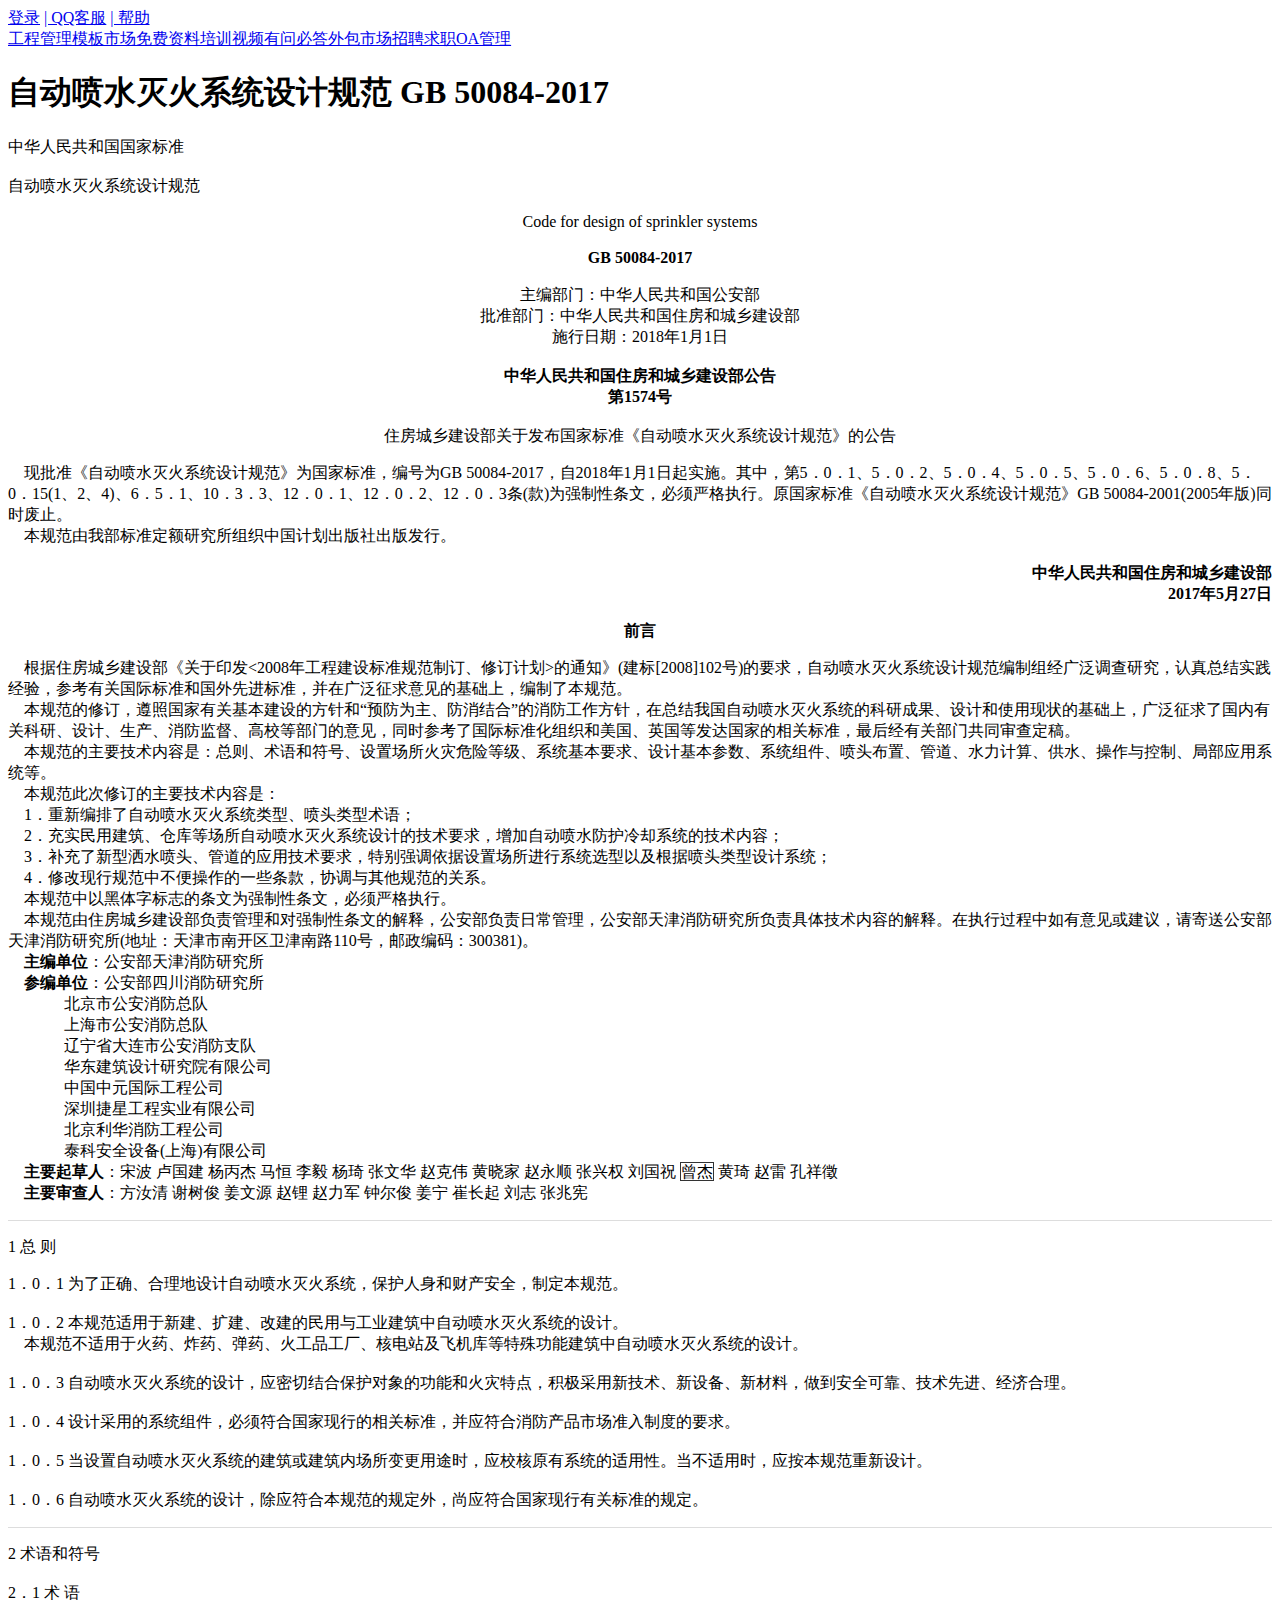
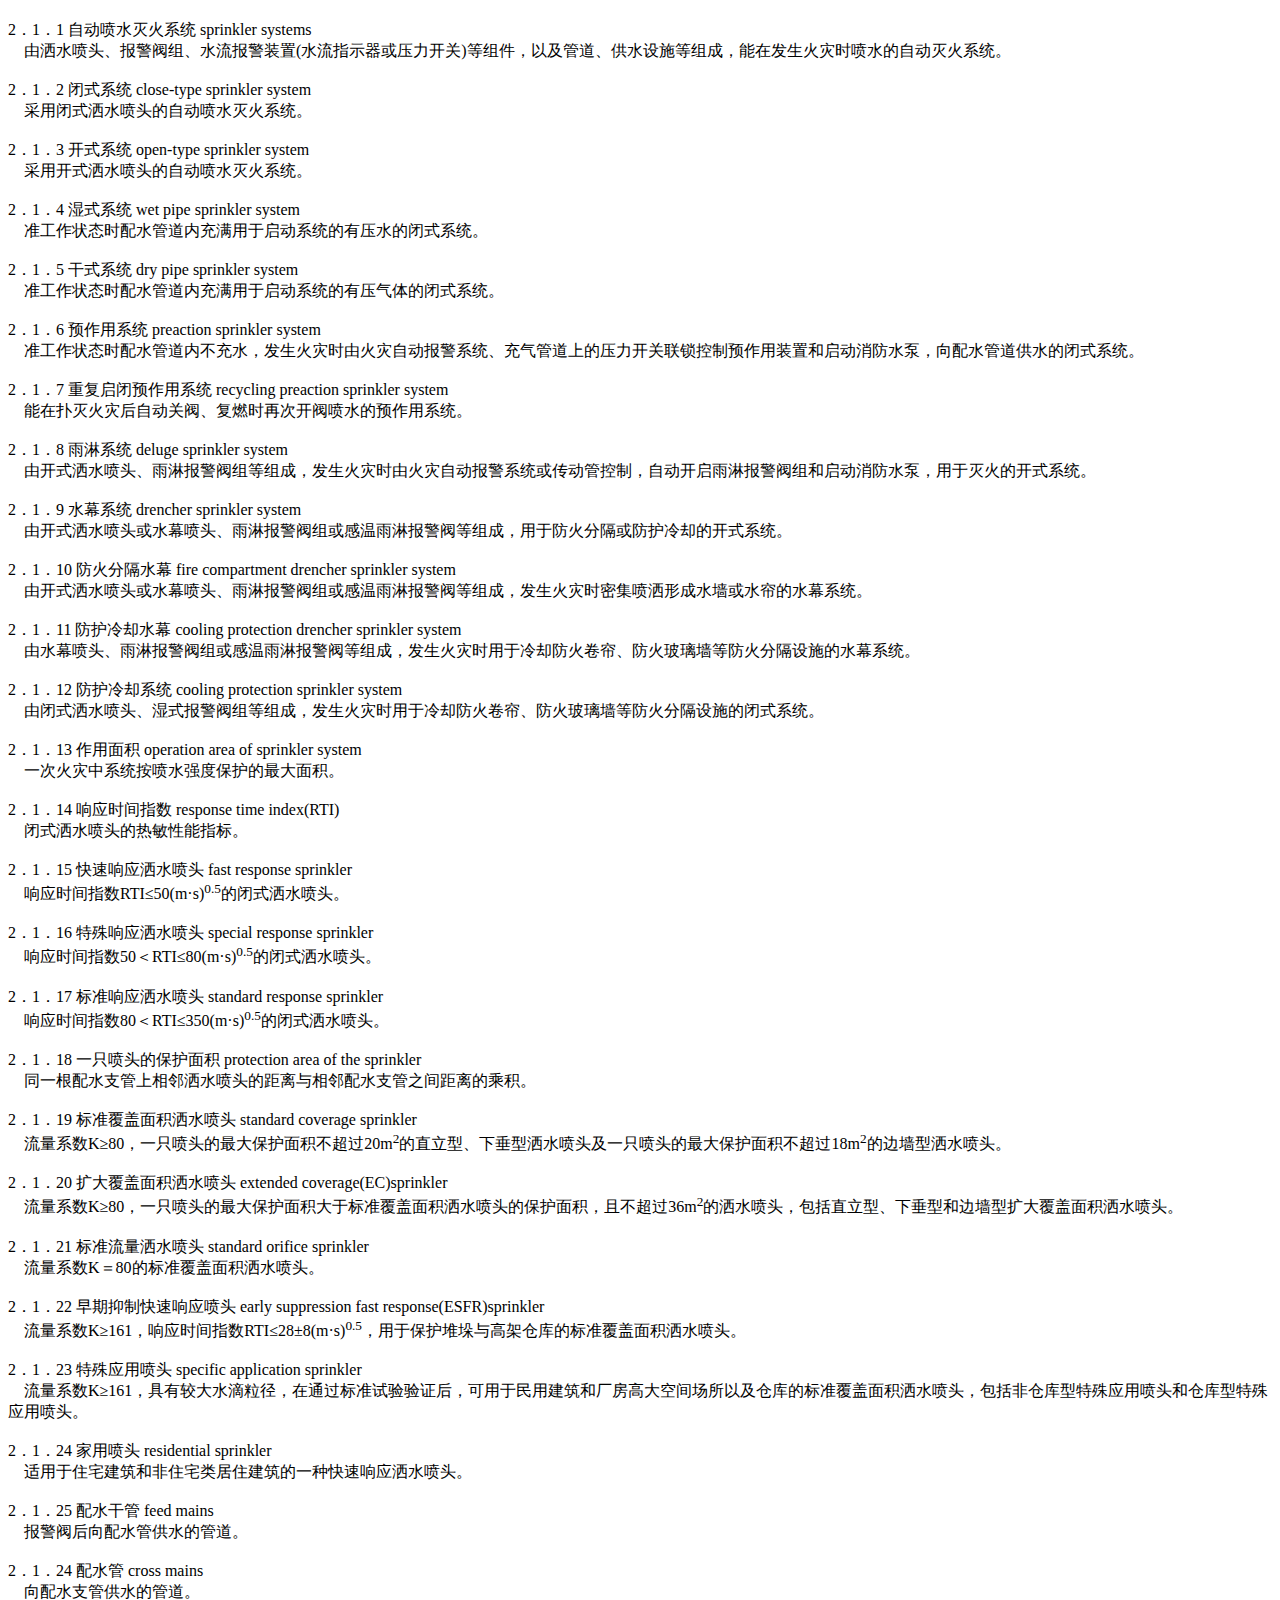
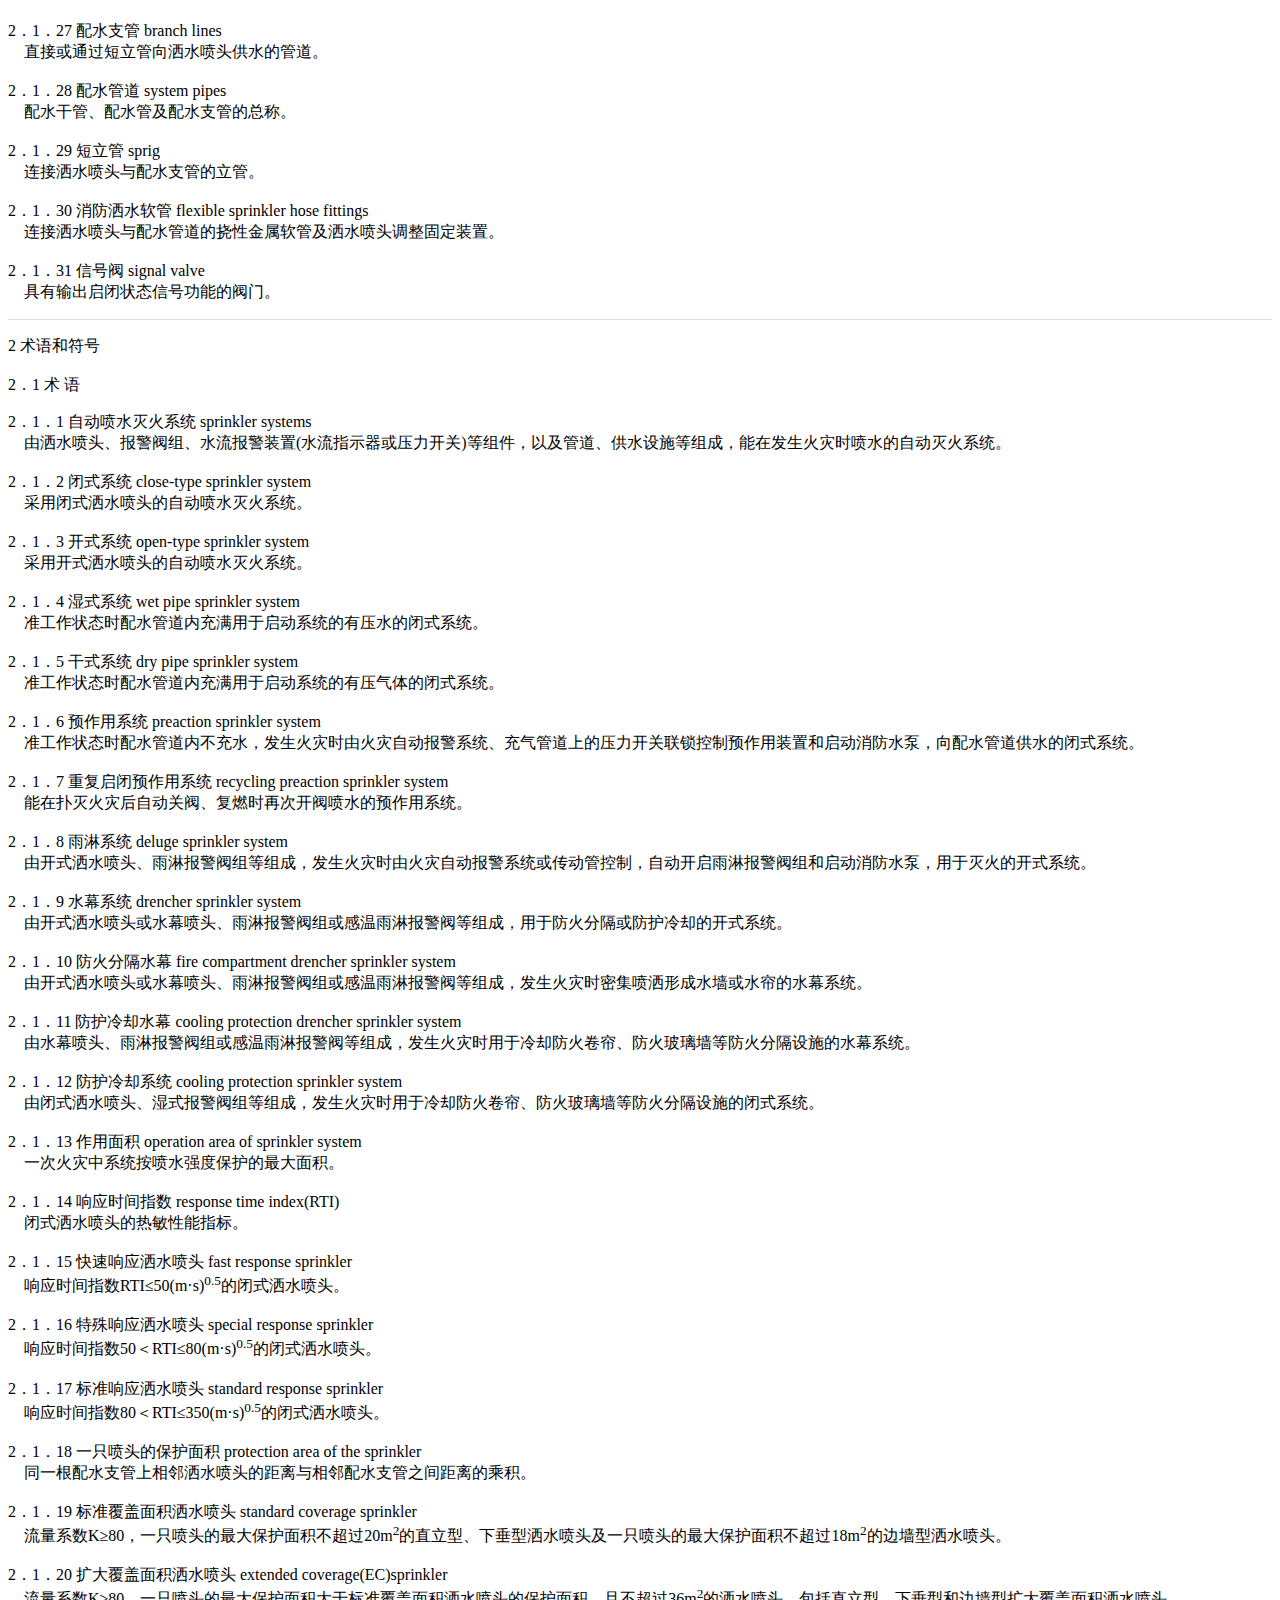
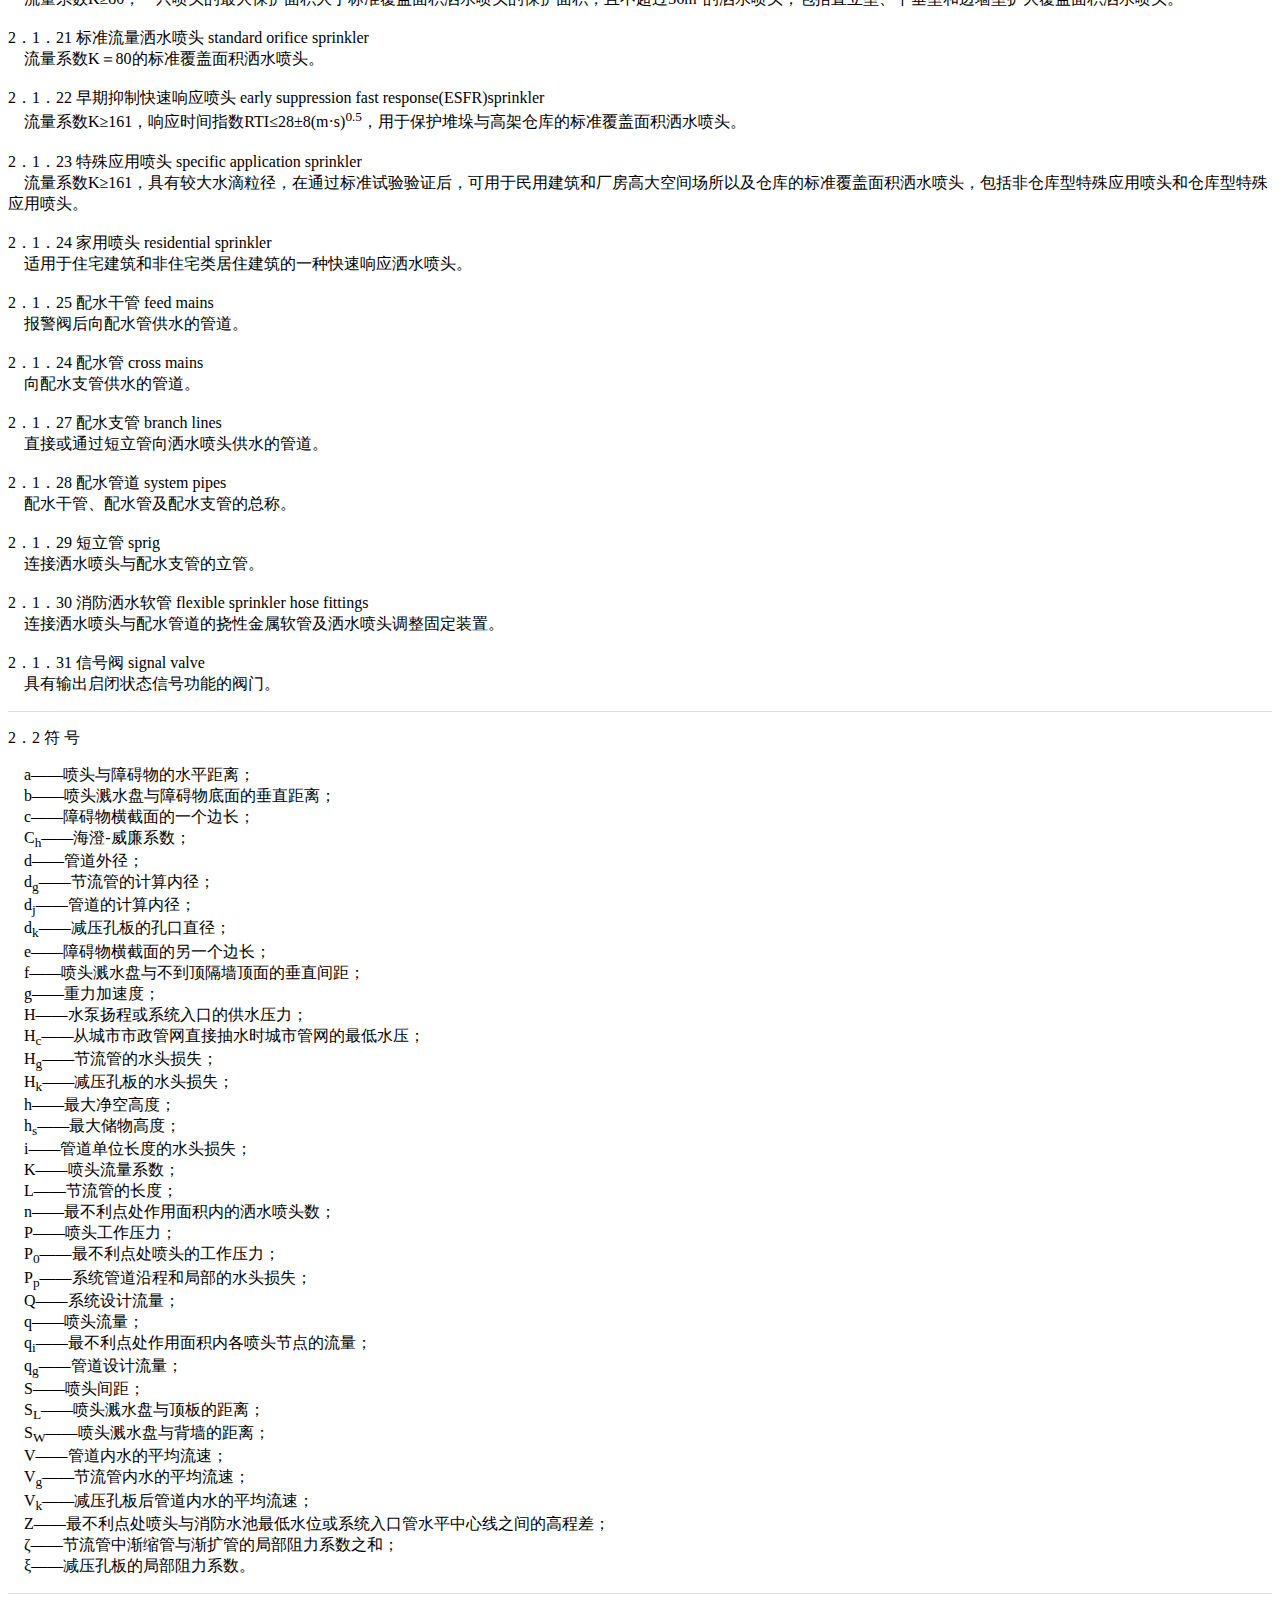
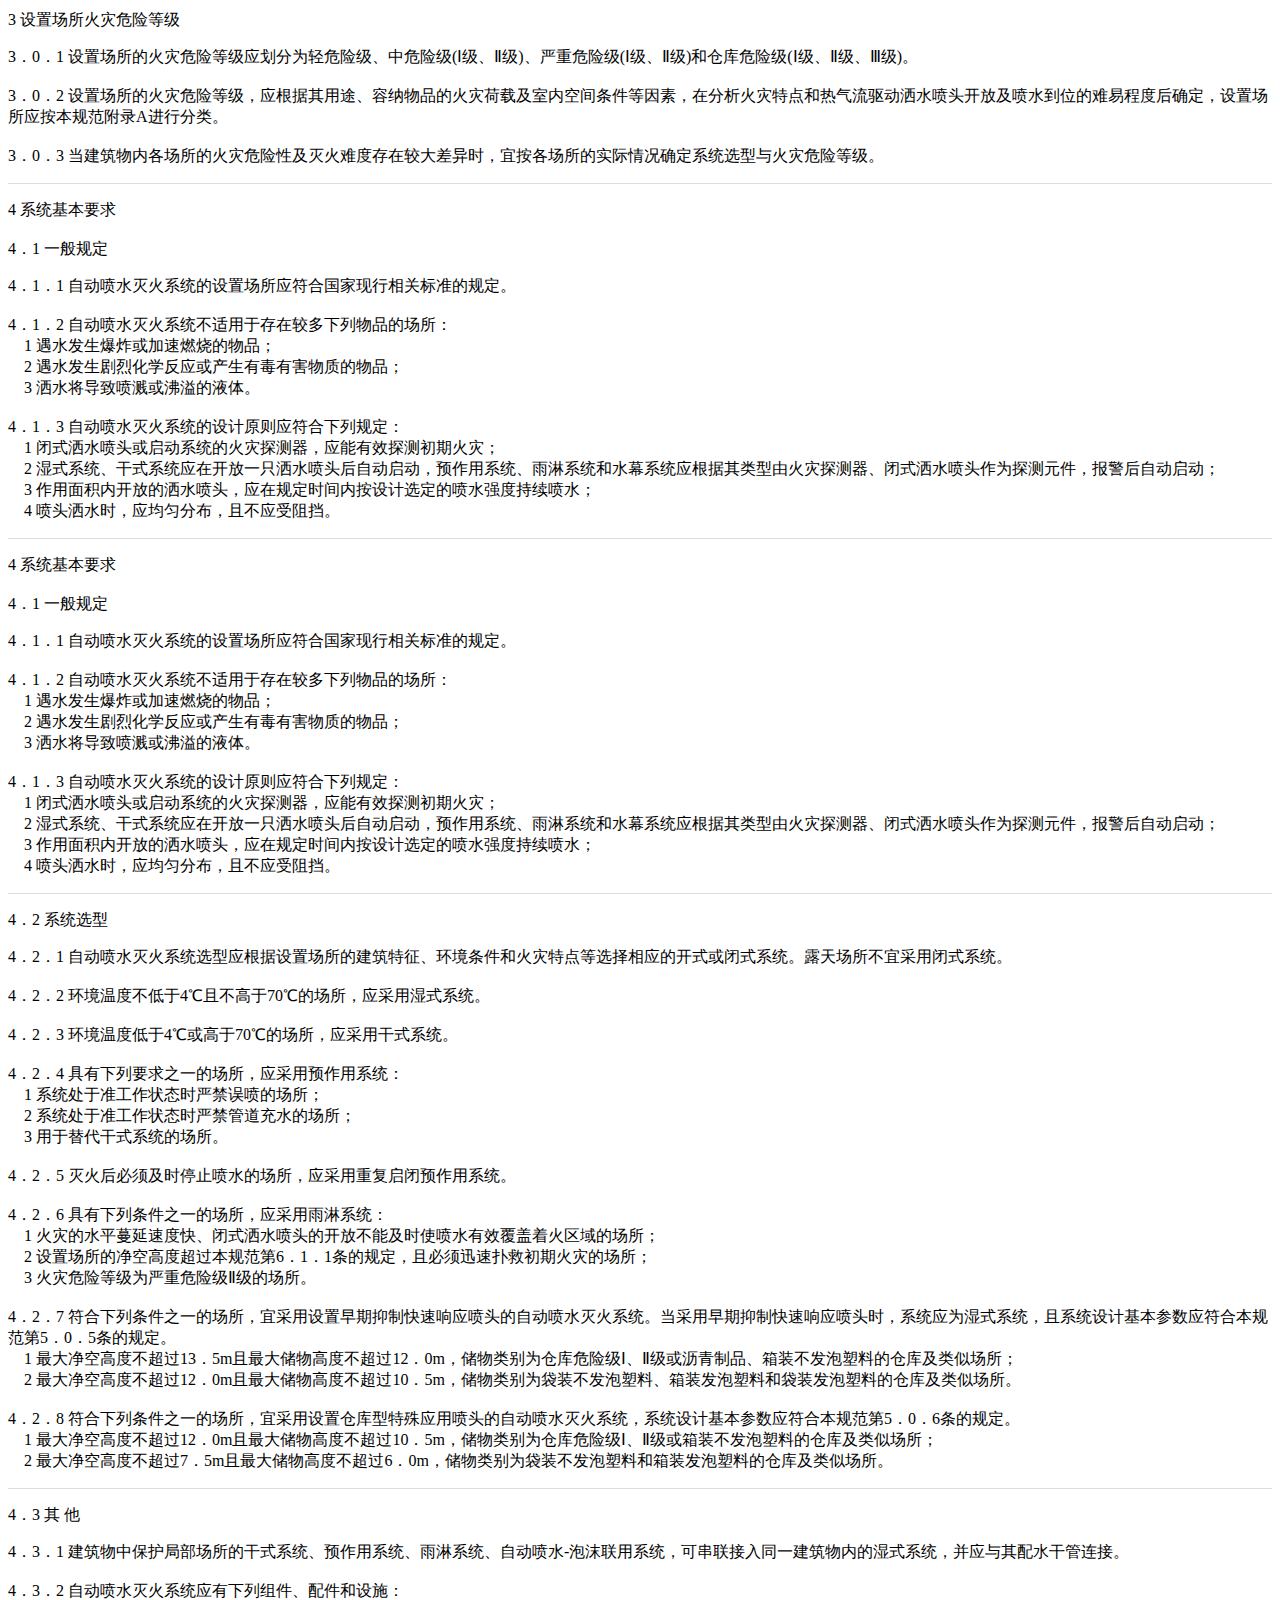
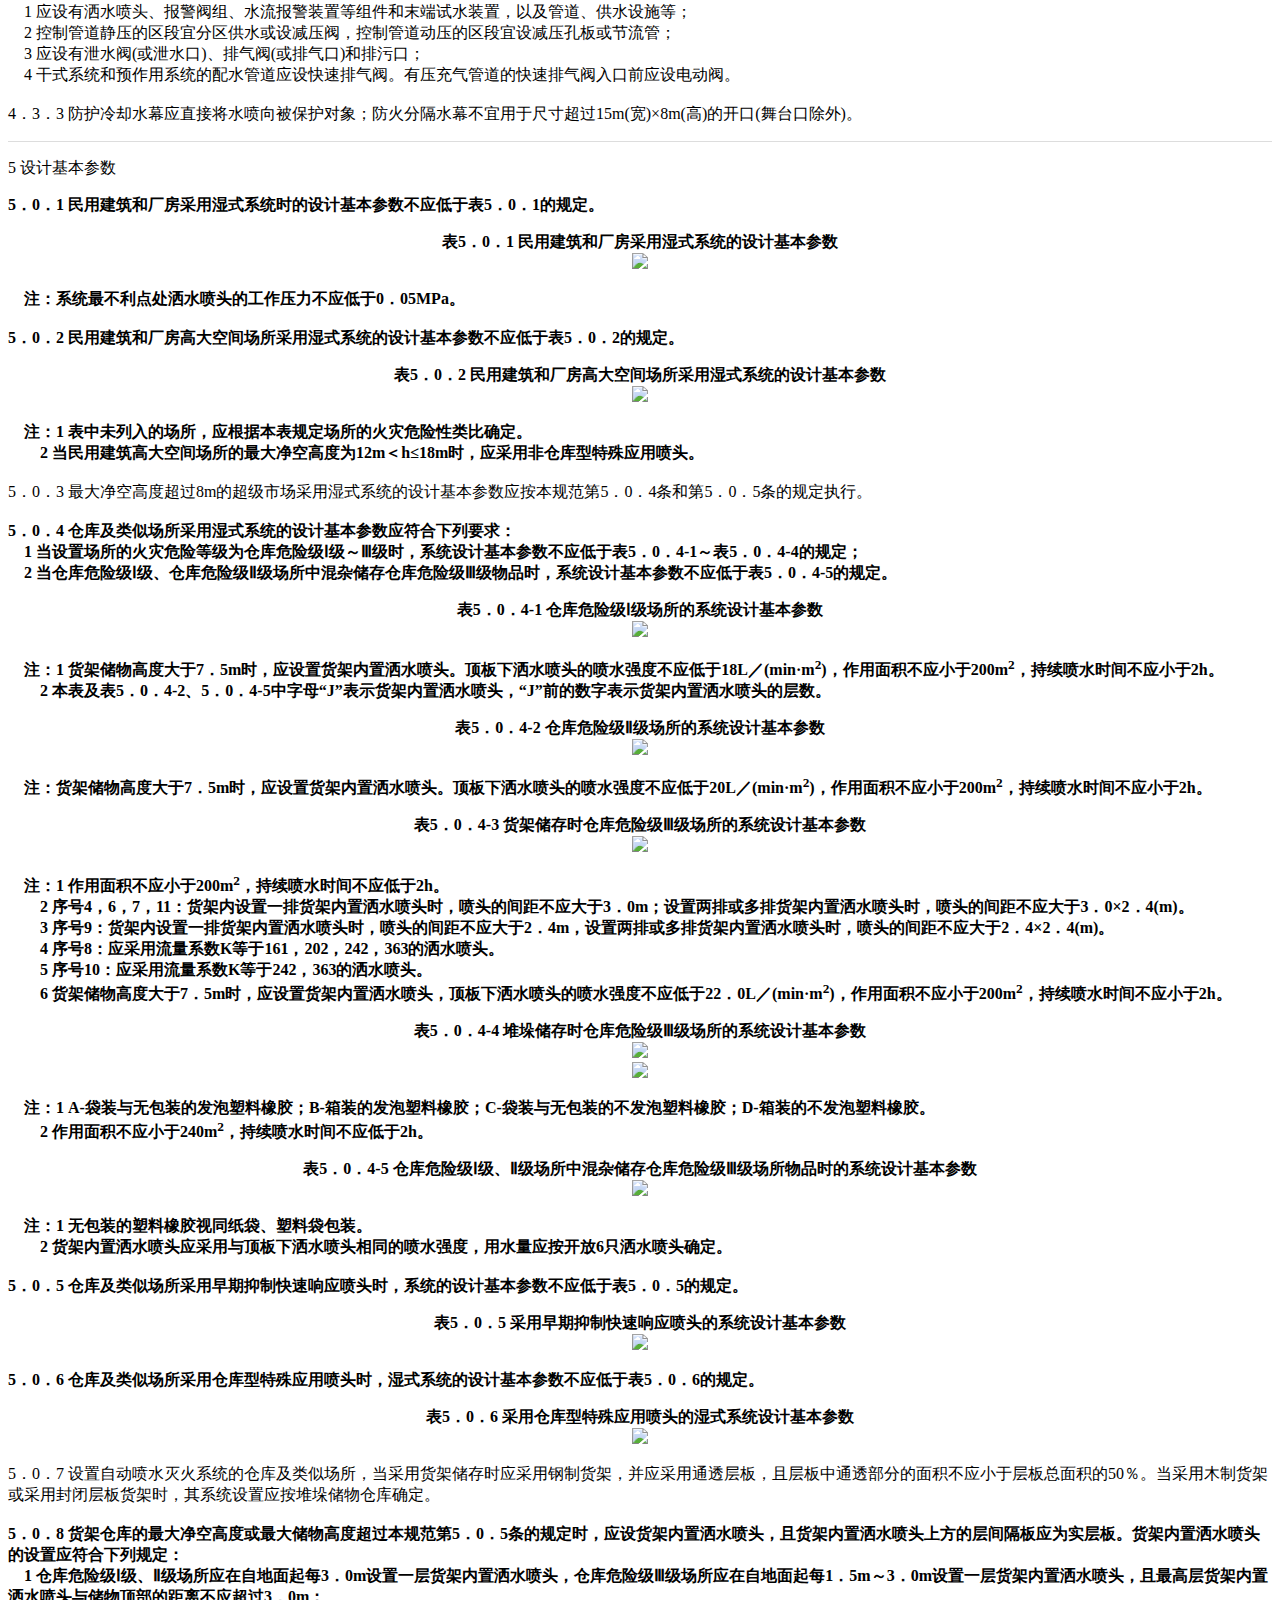
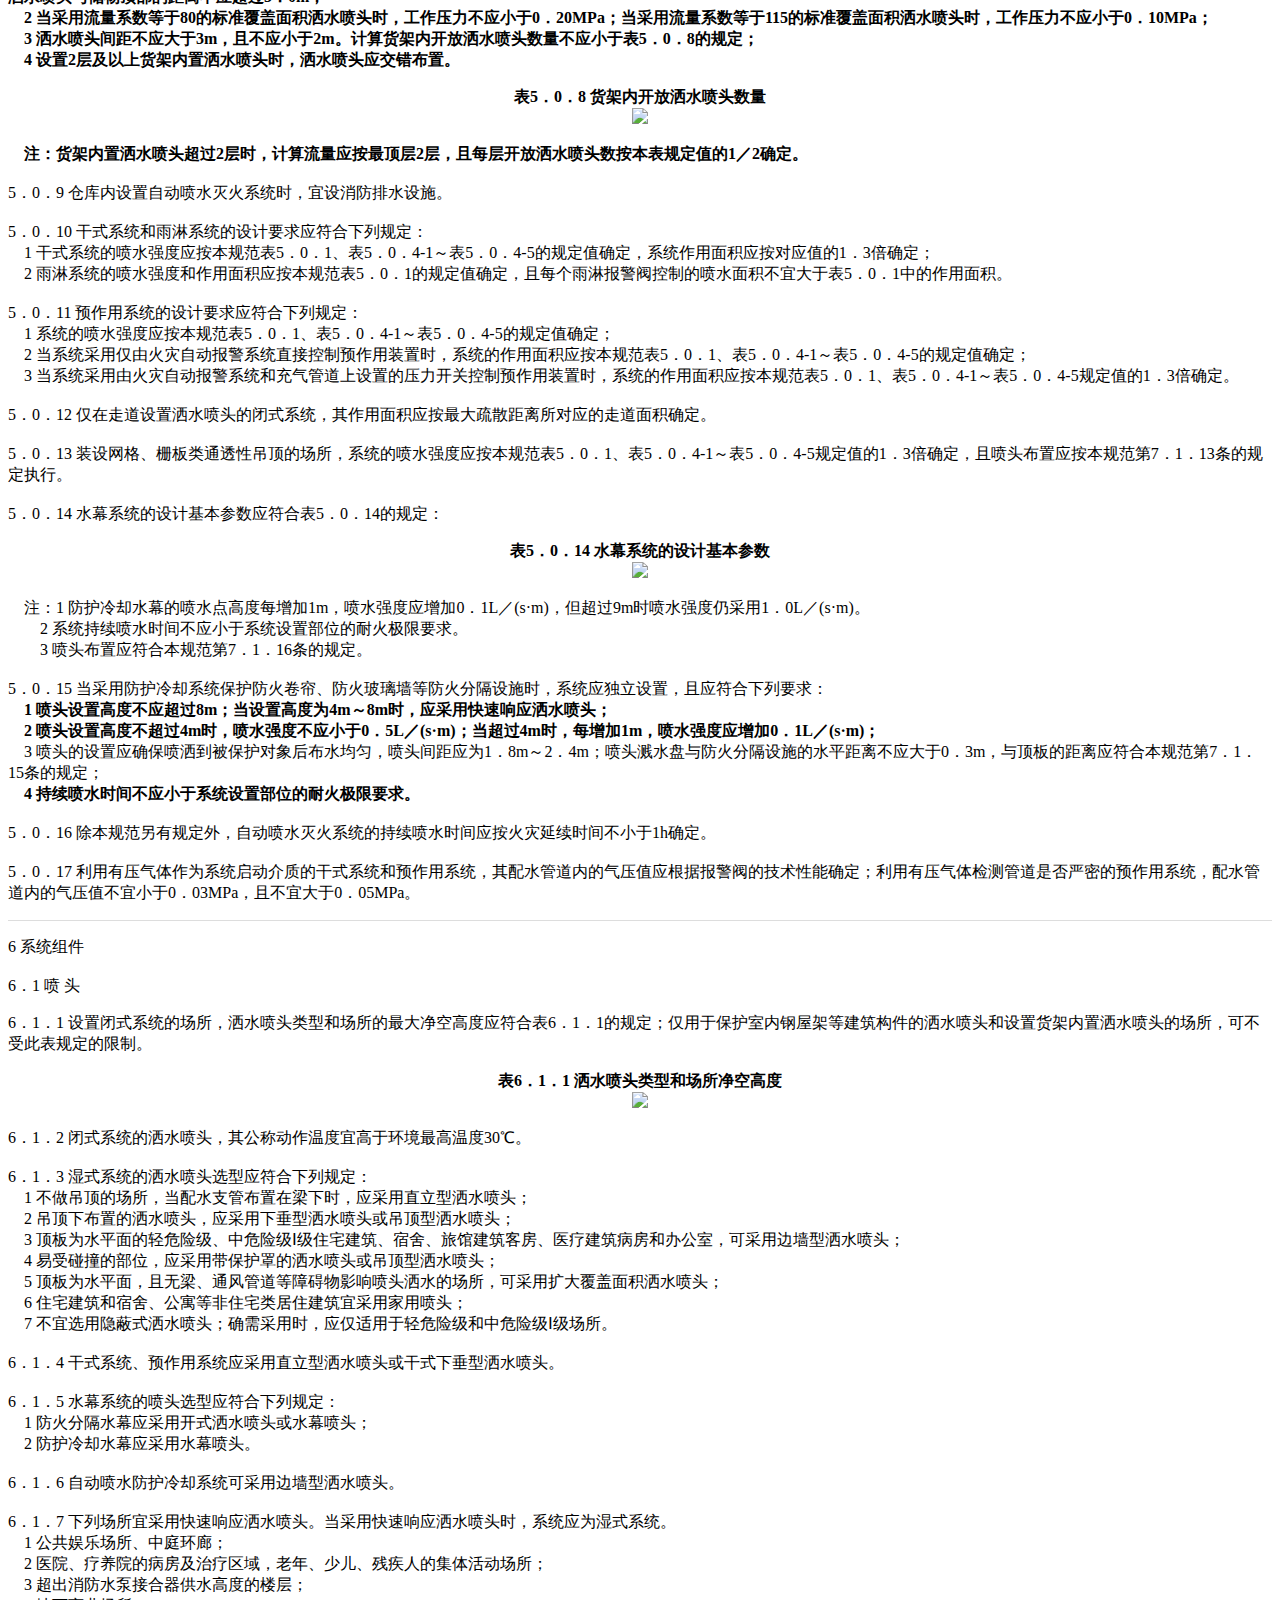
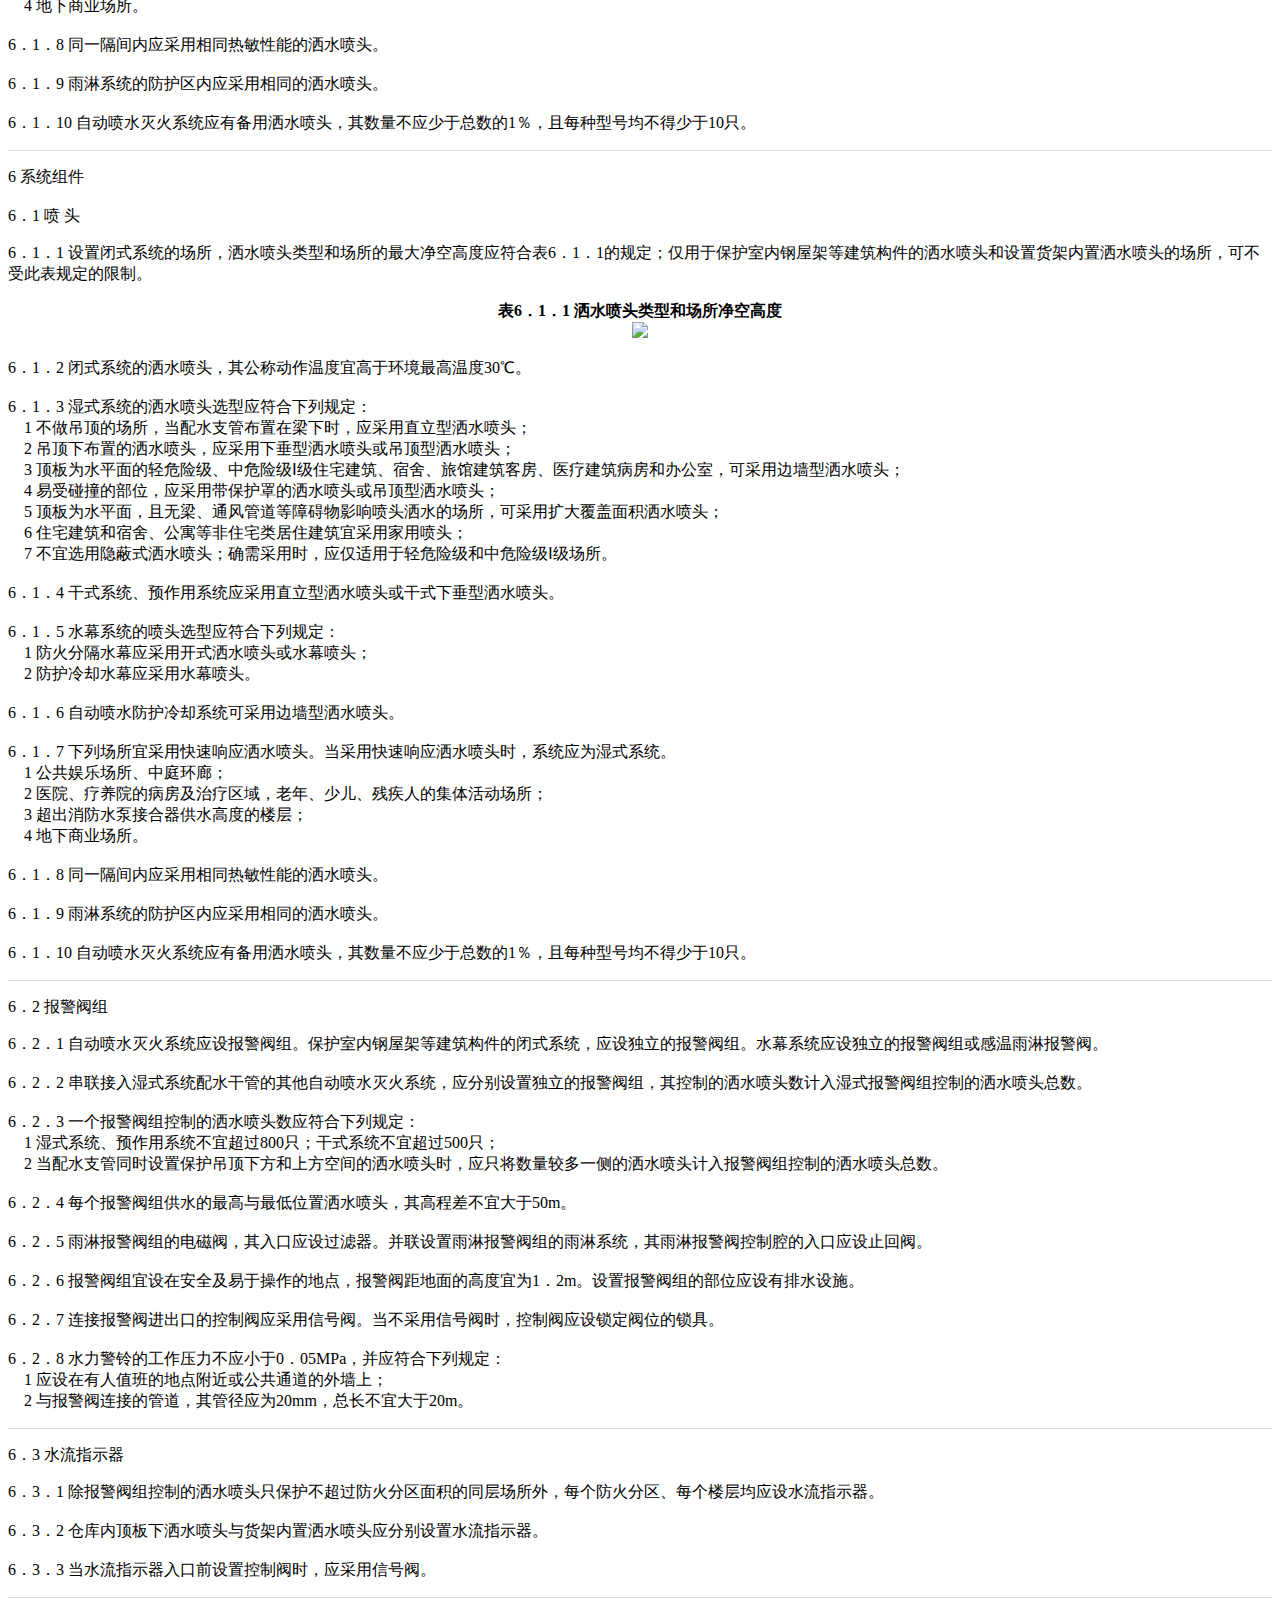
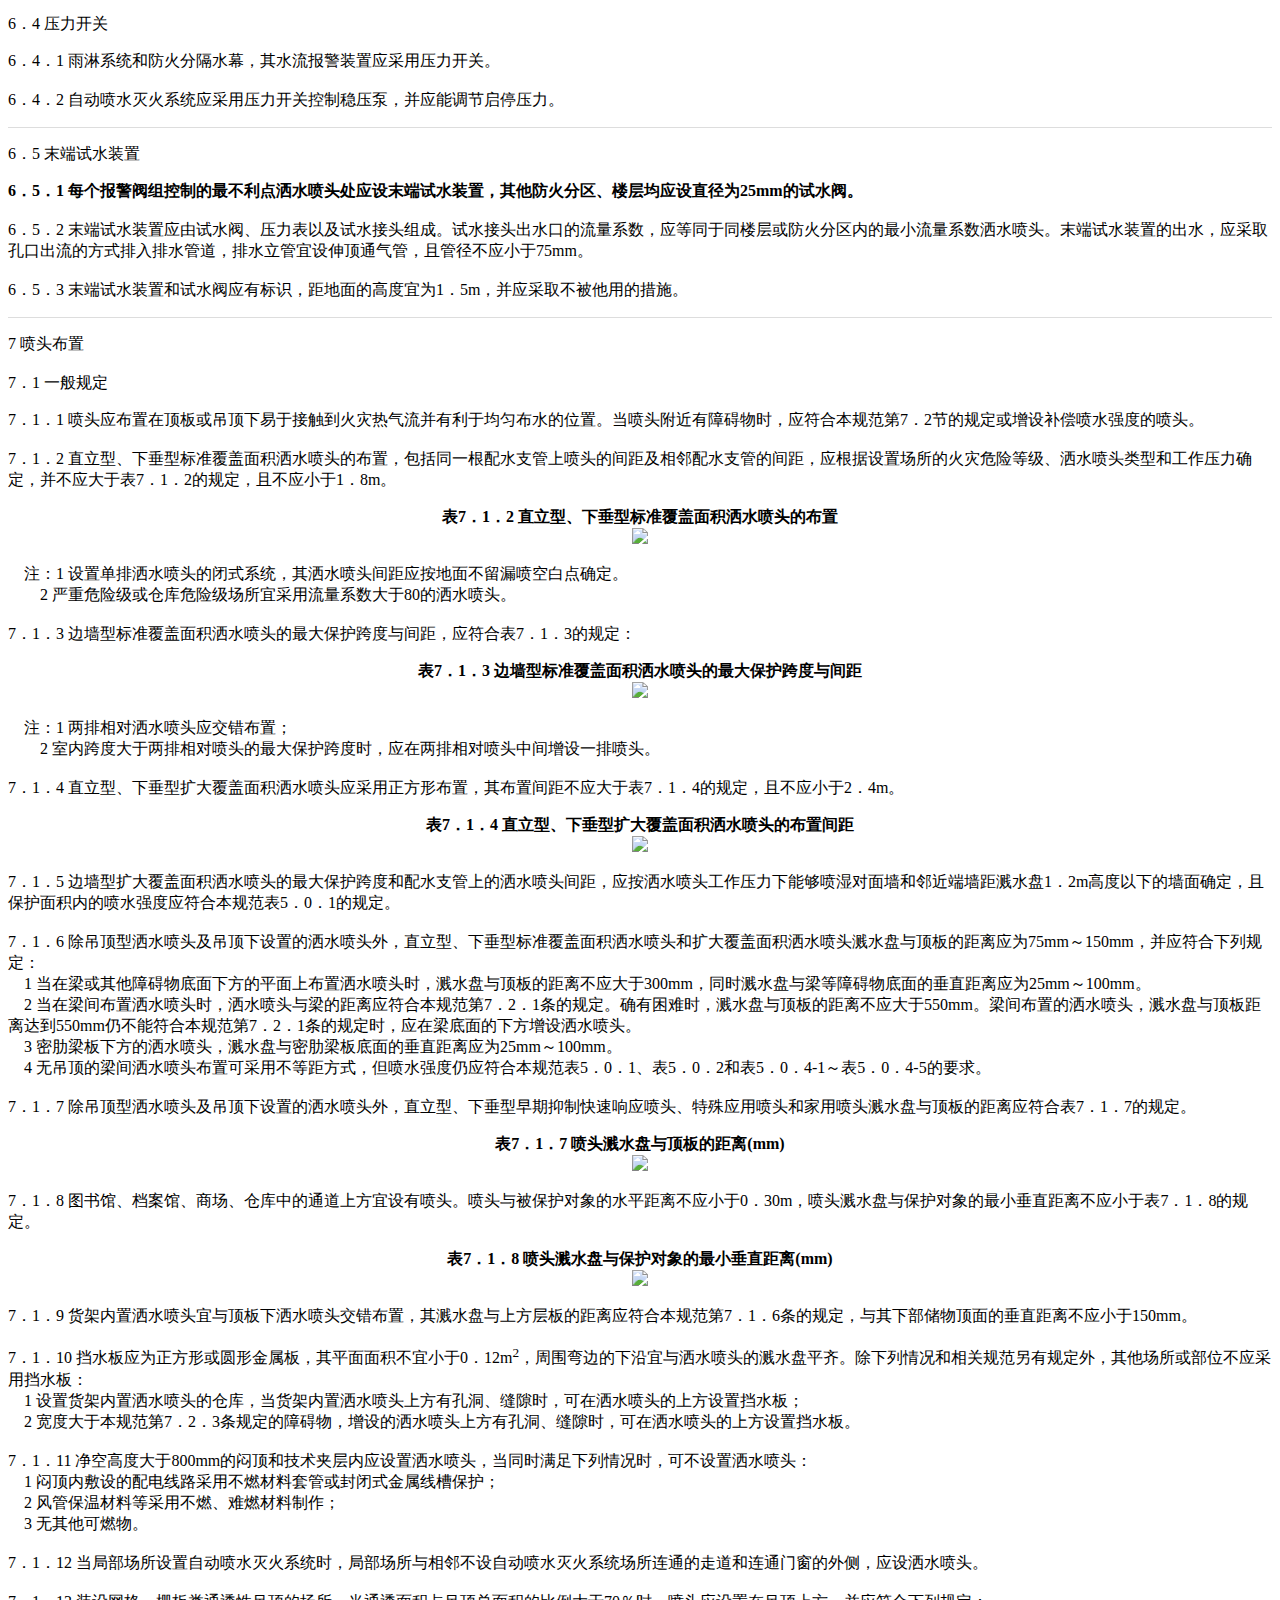
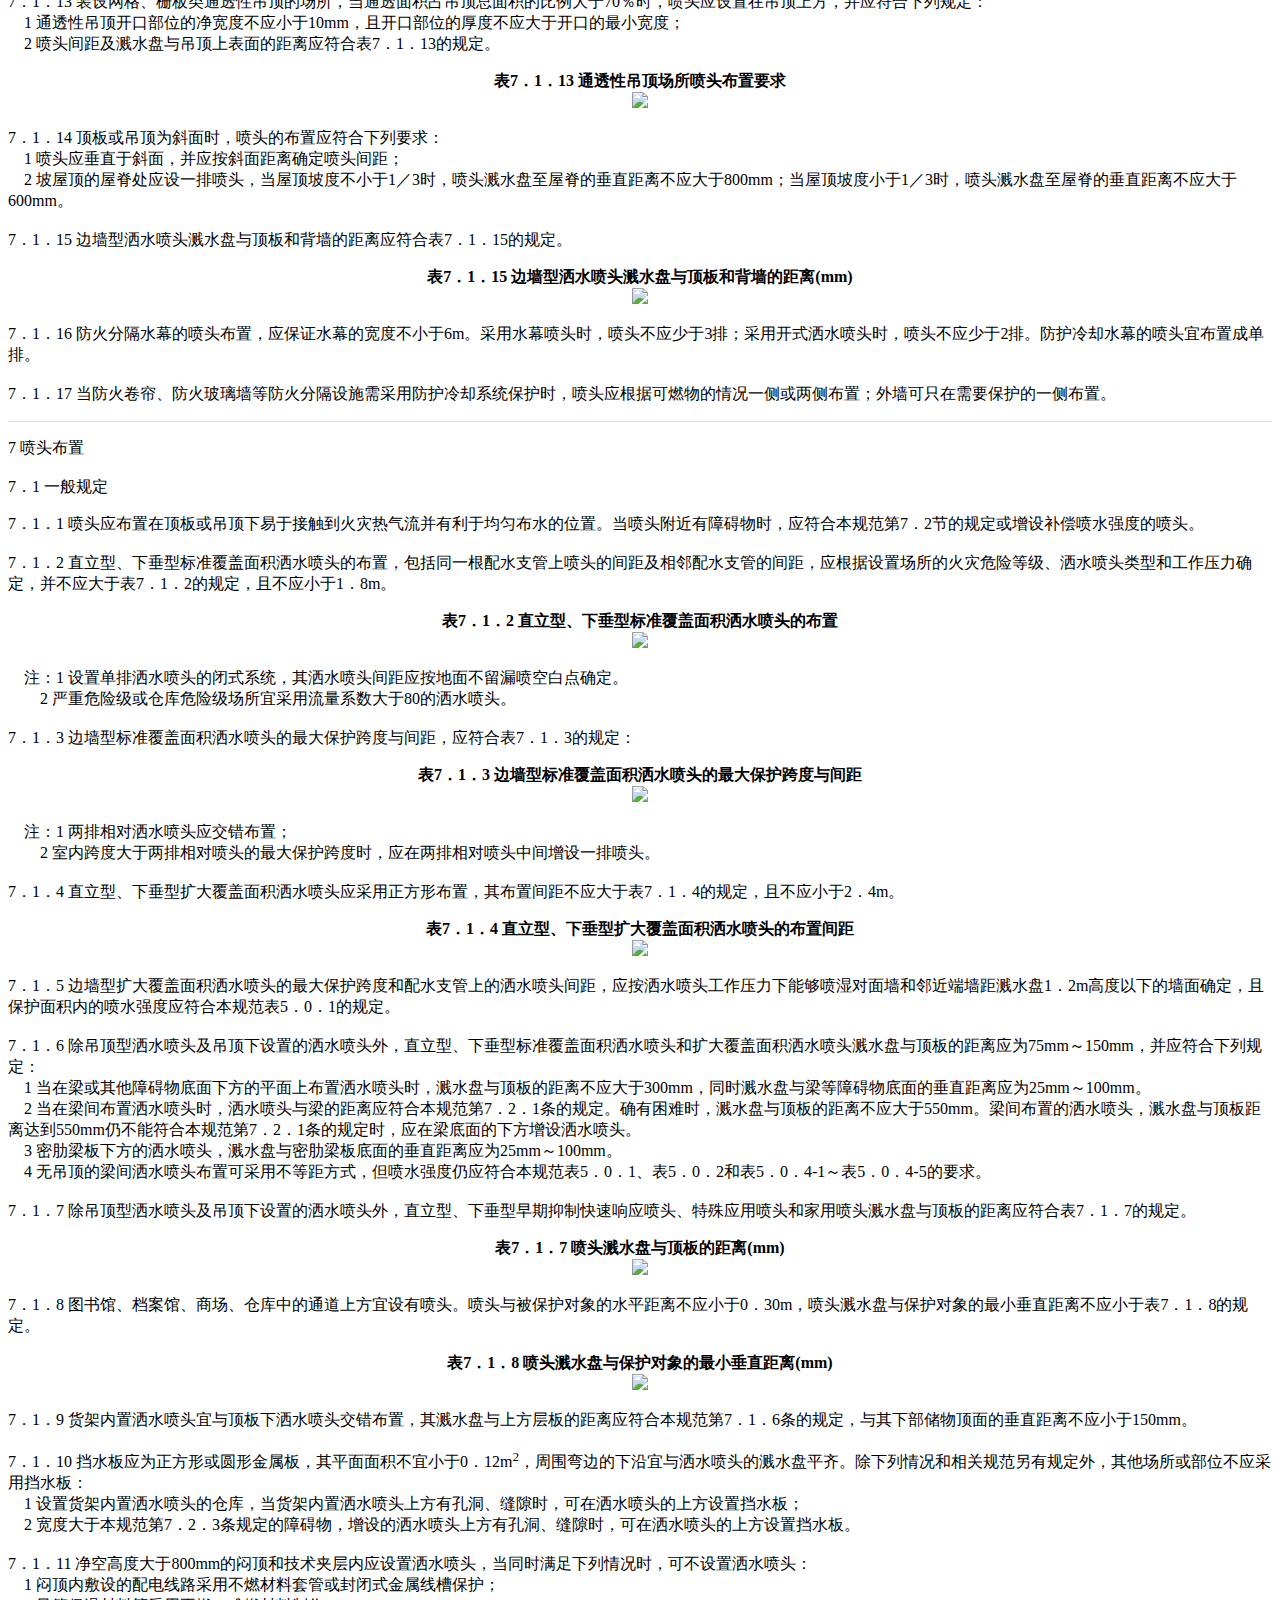
==== web/src/main/resources/static/view/book_view.html @ 980c3d76 "fix(): 修复book_view获取章节" ====
<!DOCTYPE html>

<html>
<head>
    <title>
    自动喷水灭火系统设计规范 GB 50084-2017
    </title>
    <meta http-equiv="Content-Type" content="text/html; charset=utf-8"/>
    <meta name="viewport" content="width=device-width, initial-scale=1.0"/>
    <meta name="keywords" content="资料管理平台,建筑资料,施工资料,竣工资料,安全资料,竣工验收资料,技术资料,施工方案,技术交底资料"/>
    <style>
        #book_page > .dir {
            position: absolute;
            left: -310px;
            top: 0;
            background-color: #fff;
            width: 300px;
            height: 600px;
            overflow: auto;
        }

        #book_page > .dir > li > a {
            font-size: 13pt;
            font-weight: bold;
        }

        #book_page > .dir > li > ul > li > a {
            font-size: 12pt;
        }

        #book_page > .dir.bookFixedTop {
            position: fixed;
            top: 2em;
        }

        #book_page > div {
            padding: 0;
        }

        #book_page > div {
            border-bottom: 1px solid #ddd;
        }

        #dvMenu {
            position: fixed;
            width: 54px;
            height: 54px;
            display: none;
            background-color: #19920f;
            color: #fff;
            border: 5px solid #19920f;
            right: 8px;
            bottom: 216px;
            font-size: 48px;
            text-align: center;
            cursor: pointer;
            line-height: 54px;
        }

        #dvMenu:hover {
            background-color: #d00;
            border-color: #d00;
        }

        @media screen and (max-width: 1450px) {
            #book_page > .dir {
                display: none;
            }

            #book_page > .dir.mask_dir {
                position: fixed;
                top: 0;
                bottom: 0;
                left: 0;
                right: 0;
                margin-left: 0;
                z-index: 8000;
                display: block;
                width: 70%;
                height: 100%;
                box-shadow: 0 5px 20px #1b9c1a;
            }

            #dvMenu {
                display: block;
            }

        }

        @media screen and (max-width: 1010px) {
            #dvMenu {
                bottom: 162px;
                width: 27px;
                height: 27px;
                font-size: 24px;
                line-height: 27px;
            }
        }
    </style>
    <script src="../js/jquery-3.3.1.min.js"></script>
<!--    <script src="../js/returnObjectInfo.js"></script>-->
<!--    <script src="../js/buildChapterListAndNodeList.js"></script>-->
    <script src="../js/ajax.js"></script>
    <script src="../js/book_view.js"></script>
</head>
<body>
<form method="post" action="./book_view.aspx?id=3669" id="form1">
    <div class="aspNetHidden">
        <input type="hidden" name="__VIEWSTATE" id="__VIEWSTATE"
               value="/wEPDwUJMjQyMTg5MTM4ZGT5JgHZYQQggkptJ+RJx/ug+S/VBwYR65kWssyJKmNEMg=="/>
    </div>

    <div class="aspNetHidden">

        <input type="hidden" name="__VIEWSTATEGENERATOR" id="__VIEWSTATEGENERATOR" value="1F38980A"/>
    </div>
</form>
<div id="top" class="wrap" style="display:block">
    <div class='header'>
        <div class='main'>
            <a class='logoA' href='/' title='华软工程资料管理平台v2'></a>
            <div class='right-toolber'><a href='/login.aspx?ReturnUrl=%2Fbook%2Fbook_view.aspx%3Fid%3D3669'>登录</a>
                <script>
                    window.onload = function () {
                        //使当前功能可见
                        setTimeout(function () {
                            var navbar = $('.navbar:first>.main'),
                                menuDiv = navbar.find('>div:first'),
                                btnCount = menuDiv.find('>a').length,
                                activeBtn = menuDiv.find('.active:first'),
                                btnWidth = activeBtn.outerWidth(),
                                margin = activeBtn.css('margin').split(' '), marginW = 0;

                            marginW += margin.length == 1 ? 2 * parseFloat(margin[0]) :
                                margin.length == 2 || margin.length == 3 ? 2 * parseFloat(margin[1]) :
                                    margin.length == 4 ? parseFloat(margin[1]) + parseFloat(margin[3]) : 0;

                            menuDiv.width(btnCount * btnWidth + btnCount * (isNaN(marginW) ? 0 : marginW) + 10);
                            navbar.scrollLeft(activeBtn.offset().left + activeBtn.outerWidth() - navbar.width());
                        }, 300);
                    }
                </script>
                <a class='autoHide' href='tencent://message/?uin=800156910&Site=www.zlglpt.com&Menu=yes' alt='QQ在线客服'> |
                    QQ客服</a>
                <a target='_blank' href='/help/help.htm'> | 帮助</a>
            </div>
            <div class='clear'></div>
        </div>
    </div>
    <div class='navbar'>
        <div class='main'>
            <div><a href='/project/index.aspx' target='_self'>工程管理</a><a href='/buy/buy.aspx' target='_self'>模板市场</a><a
                    href='/book/book.aspx' target='_self' class='active'>免费资料</a><a href='/video/index.aspx'
                                                                                    target='_self'>培训视频</a><a
                    href='/net/ask.aspx' target='_self'>有问必答</a><a href='/servicemarket/servicemarket.aspx'
                                                                   target='_self'>外包市场</a><a href='/net/zpqz.aspx'
                                                                                             target='_self'>招聘求职</a><a
                    href='/oa/index.aspx' target='_self'>OA管理</a></div>
        </div>
    </div>
    <h1 style='display:none'>本平台提供如下内容的服务：建筑工程竣工验收技术资料,包括市政安全园林所有专业人防施工资料、竣工验收资料,施工方案,技术交底资料等资料的制作编辑和管理</h1></div>
<div class="wrap" style="display:block;" id="book_view">
    <div class="dir" id="book_dir" style="display:none"></div>
    <div id="book_page"><h1>自动喷水灭火系统设计规范 GB 50084-2017</h1>
        <ul class="dir">
            <li><a id="d_3199320" href="#3199320">自动喷水灭火系统设计规范 GB 50084-2017</a>
                <ul>
                    <li><a id="d_3199321" href="#3199321">1 总 则</a></li>
                    <li><a id="d_3199322" href="#3199322">2 术语和符号</a>
                        <ul>
                            <li><a id="d_3199323" href="#3199323">2．1 术 语</a></li>
                            <li><a id="d_3199324" href="#3199324">2．2 符 号</a></li>
                        </ul>
                    </li>
                    <li><a id="d_3199325" href="#3199325">3 设置场所火灾危险等级</a></li>
                    <li><a id="d_3199326" href="#3199326">4 系统基本要求</a>
                        <ul>
                            <li><a id="d_3199327" href="#3199327">4．1 一般规定</a></li>
                            <li><a id="d_3199328" href="#3199328">4．2 系统选型</a></li>
                            <li><a id="d_3199329" href="#3199329">4．3 其 他</a></li>
                        </ul>
                    </li>
                    <li><a id="d_3199330" href="#3199330">5 设计基本参数</a></li>
                    <li><a id="d_3199331" href="#3199331">6 系统组件</a>
                        <ul>
                            <li><a id="d_3199332" href="#3199332">6．1 喷 头</a></li>
                            <li><a id="d_3199333" href="#3199333">6．2 报警阀组</a></li>
                            <li><a id="d_3199334" href="#3199334">6．3 水流指示器</a></li>
                            <li><a id="d_3199335" href="#3199335">6．4 压力开关</a></li>
                            <li><a id="d_3199336" href="#3199336">6．5 末端试水装置</a></li>
                        </ul>
                    </li>
                    <li><a id="d_3199337" href="#3199337">7 喷头布置</a>
                        <ul>
                            <li><a id="d_3199338" href="#3199338">7．1 一般规定</a></li>
                            <li><a id="d_3199339" href="#3199339">7．2 喷头与障碍物的距离</a></li>
                        </ul>
                    </li>
                    <li><a id="d_3199340" href="#3199340">8 管 道</a></li>
                    <li><a id="d_3199341" href="#3199341">9 水力计算</a>
                        <ul>
                            <li><a id="d_3199342" href="#3199342">9．1 系统的设计流量</a></li>
                            <li><a id="d_3199343" href="#3199343">9．2 管道水力计算</a></li>
                            <li><a id="d_3199344" href="#3199344">9．3 减压设施</a></li>
                        </ul>
                    </li>
                    <li><a id="d_3199345" href="#3199345">10 供 水</a>
                        <ul>
                            <li><a id="d_3199346" href="#3199346">10．1 一般规定</a></li>
                            <li><a id="d_3199347" href="#3199347">10．2 消防水泵</a></li>
                            <li><a id="d_3199348" href="#3199348">10．3 高位消防水箱</a></li>
                            <li><a id="d_3199349" href="#3199349">10．4 消防水泵接合器</a></li>
                        </ul>
                    </li>
                    <li><a id="d_3199350" href="#3199350">11 操作与控制</a></li>
                    <li><a id="d_3199351" href="#3199351">12 局部应用系统</a></li>
                    <li><a id="d_3199352" href="#3199352">附录A 设置场所火灾危险等级分类</a></li>
                    <li><a id="d_3199353" href="#3199353">附录B 塑料、橡胶的分类</a></li>
                    <li><a id="d_3199354" href="#3199354">附录C 当量长度表</a></li>
                    <li><a id="d_3199355" href="#3199355">附录D 减压孔板的局部阻力系数</a></li>
                    <li><a id="d_3199356" href="#3199356">本规范用词说明</a></li>
                    <li><a id="d_3199357" href="#3199357">引用标准名录</a></li>
                </ul>
            </li>
            <li><a id="d_3199358" href="#3199358">条文说明</a>
                <ul>
                    <li><a id="d_3199359" href="#3199359">1 总 则</a></li>
                    <li><a id="d_3199360" href="#3199360">2 术语和符号</a></li>
                    <li><a id="d_3199361" href="#3199361">3 设置场所火灾危险等级</a></li>
                    <li><a id="d_3199362" href="#3199362">4 系统基本要求</a>
                        <ul>
                            <li><a id="d_3199363" href="#3199363">4．1 一般规定</a></li>
                            <li><a id="d_3199364" href="#3199364">4．2 系统选型</a></li>
                            <li><a id="d_3199365" href="#3199365">4．3 其 他</a></li>
                        </ul>
                    </li>
                    <li><a id="d_3199366" href="#3199366">5 设计基本参数</a></li>
                    <li><a id="d_3199367" href="#3199367">6 系统组件</a>
                        <ul>
                            <li><a id="d_3199368" href="#3199368">6．1 喷 头</a></li>
                            <li><a id="d_3199369" href="#3199369">6．2 报警阀组</a></li>
                            <li><a id="d_3199370" href="#3199370">6．3 水流指示器</a></li>
                            <li><a id="d_3199371" href="#3199371">6．4 压力开关</a></li>
                            <li><a id="d_3199372" href="#3199372">6．5 末端试水装置</a></li>
                        </ul>
                    </li>
                    <li><a id="d_3199373" href="#3199373">7 喷头布置</a>
                        <ul>
                            <li><a id="d_3199374" href="#3199374">7．1 一般规定</a></li>
                            <li><a id="d_3199375" href="#3199375">7．2 喷头与障碍物的距离</a></li>
                        </ul>
                    </li>
                    <li><a id="d_3199376" href="#3199376">8 管 道</a></li>
                    <li><a id="d_3199377" href="#3199377">9 水力计算</a>
                        <ul>
                            <li><a id="d_3199378" href="#3199378">9．1 系统的设计流量</a></li>
                            <li><a id="d_3199379" href="#3199379">9．2 管道水力计算</a></li>
                            <li><a id="d_3199380" href="#3199380">9．3 减压设施</a></li>
                        </ul>
                    </li>
                    <li><a id="d_3199381" href="#3199381">10 供 水</a>
                        <ul>
                            <li><a id="d_3199382" href="#3199382">10．1 一般规定</a></li>
                            <li><a id="d_3199383" href="#3199383">10．2 消防水泵</a></li>
                            <li><a id="d_3199384" href="#3199384">10．3 高位消防水箱</a></li>
                            <li><a id="d_3199385" href="#3199385">10．4 消防水泵接合器</a></li>
                        </ul>
                    </li>
                    <li><a id="d_3199386" href="#3199386">11 操作与控制</a></li>
                    <li><a id="d_3199387" href="#3199387">12 局部应用系统</a></li>
                </ul>
            </li>
        </ul>
        <div id='3199320'>

            <div>
                <p>中华人民共和国国家标准<br>
                    <br>
                    <span class="STYLE7">自动喷水灭火系统设计规范</span></p>
            </div>
            <p align="center">Code for design of sprinkler systems<br>
                <br>
                <strong>GB 50084-2017</strong><br>
                <br>
                主编部门：中华人民共和国公安部<br>
                批准部门：中华人民共和国住房和城乡建设部<br>
                施行日期：2018年1月1日<br>
                <br>
                <strong>中华人民共和国住房和城乡建设部公告<br>
                    第1574号<br>
                </strong><br>
                住房城乡建设部关于发布国家标准《自动喷水灭火系统设计规范》的公告</p>
            <p>&nbsp;&nbsp;&nbsp;&nbsp;现批准《自动喷水灭火系统设计规范》为国家标准，编号为GB
                50084-2017，自2018年1月1日起实施。其中，第5．0．1、5．0．2、5．0．4、5．0．5、5．0．6、5．0．8、5．0．15(1、2、4)、6．5．1、10．3．3、12．0．1、12．0．2、12．0．3条(款)为强制性条文，必须严格执行。原国家标准《自动喷水灭火系统设计规范》GB
                50084-2001(2005年版)同时废止。<br>
                &nbsp;&nbsp;&nbsp;&nbsp;本规范由我部标准定额研究所组织中国计划出版社出版发行。</p>
            <p align="right"><strong>中华人民共和国住房和城乡建设部<br>
                2017年5月27日</strong></p>
            <p align="center"><strong>前言</strong></p>
            <p>&nbsp;&nbsp;&nbsp;&nbsp;根据住房城乡建设部《关于印发&lt;2008年工程建设标准规范制订、修订计划&gt;的通知》(建标[2008]102号)的要求，自动喷水灭火系统设计规范编制组经广泛调查研究，认真总结实践经验，参考有关国际标准和国外先进标准，并在广泛征求意见的基础上，编制了本规范。<br>
                &nbsp;&nbsp;&nbsp;&nbsp;本规范的修订，遵照国家有关基本建设的方针和“预防为主、防消结合”的消防工作方针，在总结我国自动喷水灭火系统的科研成果、设计和使用现状的基础上，广泛征求了国内有关科研、设计、生产、消防监督、高校等部门的意见，同时参考了国际标准化组织和美国、英国等发达国家的相关标准，最后经有关部门共同审查定稿。<br>
                &nbsp;&nbsp;&nbsp;&nbsp;本规范的主要技术内容是：总则、术语和符号、设置场所火灾危险等级、系统基本要求、设计基本参数、系统组件、喷头布置、管道、水力计算、供水、操作与控制、局部应用系统等。<br>
                &nbsp;&nbsp;&nbsp;&nbsp;本规范此次修订的主要技术内容是：<br>
                &nbsp;&nbsp;&nbsp;&nbsp;1．重新编排了自动喷水灭火系统类型、喷头类型术语；<br>
                &nbsp;&nbsp;&nbsp;&nbsp;2．充实民用建筑、仓库等场所自动喷水灭火系统设计的技术要求，增加自动喷水防护冷却系统的技术内容；<br>
                &nbsp;&nbsp;&nbsp;&nbsp;3．补充了新型洒水喷头、管道的应用技术要求，特别强调依据设置场所进行系统选型以及根据喷头类型设计系统；<br>
                &nbsp;&nbsp;&nbsp;&nbsp;4．修改现行规范中不便操作的一些条款，协调与其他规范的关系。<br>
                &nbsp;&nbsp;&nbsp;&nbsp;本规范中以黑体字标志的条文为强制性条文，必须严格执行。<br>
                &nbsp;&nbsp;&nbsp;&nbsp;本规范由住房城乡建设部负责管理和对强制性条文的解释，公安部负责日常管理，公安部天津消防研究所负责具体技术内容的解释。在执行过程中如有意见或建议，请寄送公安部天津消防研究所(地址：天津市南开区卫津南路110号，邮政编码：300381)。<br>
                &nbsp;&nbsp;&nbsp;&nbsp;<strong>主编单位</strong>：公安部天津消防研究所<br>
                &nbsp;&nbsp;&nbsp;&nbsp;<strong>参编单位</strong>：公安部四川消防研究所<br>
                &nbsp;&nbsp;&nbsp;&nbsp;&nbsp;&nbsp;&nbsp;&nbsp;&nbsp;&nbsp;&nbsp;&nbsp;&nbsp;&nbsp;北京市公安消防总队<br>
                &nbsp;&nbsp;&nbsp;&nbsp;&nbsp;&nbsp;&nbsp;&nbsp;&nbsp;&nbsp;&nbsp;&nbsp;&nbsp;&nbsp;上海市公安消防总队<br>
                &nbsp;&nbsp;&nbsp;&nbsp;&nbsp;&nbsp;&nbsp;&nbsp;&nbsp;&nbsp;&nbsp;&nbsp;&nbsp;&nbsp;辽宁省大连市公安消防支队<br>
                &nbsp;&nbsp;&nbsp;&nbsp;&nbsp;&nbsp;&nbsp;&nbsp;&nbsp;&nbsp;&nbsp;&nbsp;&nbsp;&nbsp;华东建筑设计研究院有限公司<br>
                &nbsp;&nbsp;&nbsp;&nbsp;&nbsp;&nbsp;&nbsp;&nbsp;&nbsp;&nbsp;&nbsp;&nbsp;&nbsp;&nbsp;中国中元国际工程公司<br>
                &nbsp;&nbsp;&nbsp;&nbsp;&nbsp;&nbsp;&nbsp;&nbsp;&nbsp;&nbsp;&nbsp;&nbsp;&nbsp;&nbsp;深圳捷星工程实业有限公司<br>
                &nbsp;&nbsp;&nbsp;&nbsp;&nbsp;&nbsp;&nbsp;&nbsp;&nbsp;&nbsp;&nbsp;&nbsp;&nbsp;&nbsp;北京利华消防工程公司<br>
                &nbsp;&nbsp;&nbsp;&nbsp;&nbsp;&nbsp;&nbsp;&nbsp;&nbsp;&nbsp;&nbsp;&nbsp;&nbsp;&nbsp;泰科安全设备(上海)有限公司<br>
                &nbsp;&nbsp;&nbsp;&nbsp;<strong>主要起草人</strong>：宋波 卢国建 杨丙杰 马恒 李毅 杨琦 张文华 赵克伟 黄晓家 赵永顺 张兴权 刘国祝 <font
                        style="border: 1.5px solid #333333">曾杰</font> 黄琦 赵雷 孔祥徵<br>
                &nbsp;&nbsp;&nbsp;&nbsp;<strong>主要审查人</strong>：方汝清 谢树俊 姜文源 赵锂 赵力军 钟尔俊 姜宁 崔长起 刘志 张兆宪</p>


        </div>
        <div id='3199321'>

            <div>
                <p>1 总 则 </p>
            </div>
            <p>1．0．1 为了正确、合理地设计自动喷水灭火系统，保护人身和财产安全，制定本规范。<br>
                <br>
                1．0．2 本规范适用于新建、扩建、改建的民用与工业建筑中自动喷水灭火系统的设计。<br>
                &nbsp;&nbsp;&nbsp;&nbsp;本规范不适用于火药、炸药、弹药、火工品工厂、核电站及飞机库等特殊功能建筑中自动喷水灭火系统的设计。<br>
                <br>
                1．0．3 自动喷水灭火系统的设计，应密切结合保护对象的功能和火灾特点，积极采用新技术、新设备、新材料，做到安全可靠、技术先进、经济合理。<br>
                <br>
                1．0．4 设计采用的系统组件，必须符合国家现行的相关标准，并应符合消防产品市场准入制度的要求。<br>
                <br>
                1．0．5 当设置自动喷水灭火系统的建筑或建筑内场所变更用途时，应校核原有系统的适用性。当不适用时，应按本规范重新设计。<br>
                <br>
                1．0．6 自动喷水灭火系统的设计，除应符合本规范的规定外，尚应符合国家现行有关标准的规定。
            </p>
        </div>
        <div id='3199322'>

            <div>
                <p>2 术语和符号<br>
                    <br>
                    2．1 术 语</p>
            </div>
            <p>2．1．1 自动喷水灭火系统 sprinkler systems<br>
                &nbsp;&nbsp;&nbsp;&nbsp;由洒水喷头、报警阀组、水流报警装置(水流指示器或压力开关)等组件，以及管道、供水设施等组成，能在发生火灾时喷水的自动灭火系统。<br>
                <br>
                2．1．2 闭式系统 close-type sprinkler system<br>
                &nbsp;&nbsp;&nbsp;&nbsp;采用闭式洒水喷头的自动喷水灭火系统。<br>
                <br>
                2．1．3 开式系统 open-type sprinkler system<br>
                &nbsp;&nbsp;&nbsp;&nbsp;采用开式洒水喷头的自动喷水灭火系统。<br>
                <br>
                2．1．4 湿式系统 wet pipe sprinkler system<br>
                &nbsp;&nbsp;&nbsp;&nbsp;准工作状态时配水管道内充满用于启动系统的有压水的闭式系统。<br>
                <br>
                2．1．5 干式系统 dry pipe sprinkler system<br>
                &nbsp;&nbsp;&nbsp;&nbsp;准工作状态时配水管道内充满用于启动系统的有压气体的闭式系统。<br>
                <br>
                2．1．6 预作用系统 preaction sprinkler system<br>
                &nbsp;&nbsp;&nbsp;&nbsp;准工作状态时配水管道内不充水，发生火灾时由火灾自动报警系统、充气管道上的压力开关联锁控制预作用装置和启动消防水泵，向配水管道供水的闭式系统。<br>
                <br>
                2．1．7 重复启闭预作用系统 recycling preaction sprinkler system<br>
                &nbsp;&nbsp;&nbsp;&nbsp;能在扑灭火灾后自动关阀、复燃时再次开阀喷水的预作用系统。<br>
                <br>
                2．1．8 雨淋系统 deluge sprinkler system<br>
                &nbsp;&nbsp;&nbsp;&nbsp;由开式洒水喷头、雨淋报警阀组等组成，发生火灾时由火灾自动报警系统或传动管控制，自动开启雨淋报警阀组和启动消防水泵，用于灭火的开式系统。<br>
                <br>
                2．1．9 水幕系统 drencher sprinkler system<br>
                &nbsp;&nbsp;&nbsp;&nbsp;由开式洒水喷头或水幕喷头、雨淋报警阀组或感温雨淋报警阀等组成，用于防火分隔或防护冷却的开式系统。<br>
                <br>
                2．1．10 防火分隔水幕 fire compartment drencher sprinkler system<br>
                &nbsp;&nbsp;&nbsp;&nbsp;由开式洒水喷头或水幕喷头、雨淋报警阀组或感温雨淋报警阀等组成，发生火灾时密集喷洒形成水墙或水帘的水幕系统。<br>
                <br>
                2．1．11 防护冷却水幕 cooling protection drencher sprinkler system<br>
                &nbsp;&nbsp;&nbsp;&nbsp;由水幕喷头、雨淋报警阀组或感温雨淋报警阀等组成，发生火灾时用于冷却防火卷帘、防火玻璃墙等防火分隔设施的水幕系统。<br>
                <br>
                2．1．12 防护冷却系统 cooling protection sprinkler system<br>
                &nbsp;&nbsp;&nbsp;&nbsp;由闭式洒水喷头、湿式报警阀组等组成，发生火灾时用于冷却防火卷帘、防火玻璃墙等防火分隔设施的闭式系统。<br>
                <br>
                2．1．13 作用面积 operation area of sprinkler system<br>
                &nbsp;&nbsp;&nbsp;&nbsp;一次火灾中系统按喷水强度保护的最大面积。<br>
                <br>
                2．1．14 响应时间指数 response time index(RTI)<br>
                &nbsp;&nbsp;&nbsp;&nbsp;闭式洒水喷头的热敏性能指标。<br>
                <br>
                2．1．15 快速响应洒水喷头 fast response sprinkler<br>
                &nbsp;&nbsp;&nbsp;&nbsp;响应时间指数RTI≤50(m·s)<sup>0.5</sup>的闭式洒水喷头。<br>
                <br>
                2．1．16 特殊响应洒水喷头 special response sprinkler<br>
                &nbsp;&nbsp;&nbsp;&nbsp;响应时间指数50＜RTI≤80(m·s)<sup>0.5</sup>的闭式洒水喷头。<br>
                <br>
                2．1．17 标准响应洒水喷头 standard response sprinkler<br>
                &nbsp;&nbsp;&nbsp;&nbsp;响应时间指数80＜RTI≤350(m·s)<sup>0.5</sup>的闭式洒水喷头。<br>
                <br>
                2．1．18 一只喷头的保护面积 protection area of the sprinkler<br>
                &nbsp;&nbsp;&nbsp;&nbsp;同一根配水支管上相邻洒水喷头的距离与相邻配水支管之间距离的乘积。<br>
                <br>
                2．1．19 标准覆盖面积洒水喷头 standard coverage sprinkler<br>
                &nbsp;&nbsp;&nbsp;&nbsp;流量系数K≥80，一只喷头的最大保护面积不超过20m<sup>2</sup>的直立型、下垂型洒水喷头及一只喷头的最大保护面积不超过18m<sup>2</sup>的边墙型洒水喷头。<br>
                <br>
                2．1．20 扩大覆盖面积洒水喷头 extended coverage(EC)sprinkler<br>
                &nbsp;&nbsp;&nbsp;&nbsp;流量系数K≥80，一只喷头的最大保护面积大于标准覆盖面积洒水喷头的保护面积，且不超过36m<sup>2</sup>的洒水喷头，包括直立型、下垂型和边墙型扩大覆盖面积洒水喷头。<br>
                <br>
                2．1．21 标准流量洒水喷头 standard orifice sprinkler<br>
                &nbsp;&nbsp;&nbsp;&nbsp;流量系数K＝80的标准覆盖面积洒水喷头。<br>
                <br>
                2．1．22 早期抑制快速响应喷头 early suppression fast response(ESFR)sprinkler<br>
                &nbsp;&nbsp;&nbsp;&nbsp;流量系数K≥161，响应时间指数RTI≤28±8(m·s)<sup>0.5</sup>，用于保护堆垛与高架仓库的标准覆盖面积洒水喷头。<br>
                <br>
                2．1．23 特殊应用喷头 specific application sprinkler<br>
                &nbsp;&nbsp;&nbsp;&nbsp;流量系数K≥161，具有较大水滴粒径，在通过标准试验验证后，可用于民用建筑和厂房高大空间场所以及仓库的标准覆盖面积洒水喷头，包括非仓库型特殊应用喷头和仓库型特殊应用喷头。<br>
                <br>
                2．1．24 家用喷头 residential sprinkler<br>
                &nbsp;&nbsp;&nbsp;&nbsp;适用于住宅建筑和非住宅类居住建筑的一种快速响应洒水喷头。<br>
                <br>
                2．1．25 配水干管 feed mains<br>
                &nbsp;&nbsp;&nbsp;&nbsp;报警阀后向配水管供水的管道。<br>
                <br>
                2．1．24 配水管 cross mains<br>
                &nbsp;&nbsp;&nbsp;&nbsp;向配水支管供水的管道。<br>
                <br>
                2．1．27 配水支管 branch lines<br>
                &nbsp;&nbsp;&nbsp;&nbsp;直接或通过短立管向洒水喷头供水的管道。<br>
                <br>
                2．1．28 配水管道 system pipes<br>
                &nbsp;&nbsp;&nbsp;&nbsp;配水干管、配水管及配水支管的总称。<br>
                <br>
                2．1．29 短立管 sprig<br>
                &nbsp;&nbsp;&nbsp;&nbsp;连接洒水喷头与配水支管的立管。<br>
                <br>
                2．1．30 消防洒水软管 flexible sprinkler hose fittings<br>
                &nbsp;&nbsp;&nbsp;&nbsp;连接洒水喷头与配水管道的挠性金属软管及洒水喷头调整固定装置。<br>
                <br>
                2．1．31 信号阀 signal valve<br>
                &nbsp;&nbsp;&nbsp;&nbsp;具有输出启闭状态信号功能的阀门。<br>
            </p>


        </div>
        <div id='3199323'>

            <div>
                <p>2 术语和符号<br>
                    <br>
                    2．1 术 语</p>
            </div>
            <p>2．1．1 自动喷水灭火系统 sprinkler systems<br>
                &nbsp;&nbsp;&nbsp;&nbsp;由洒水喷头、报警阀组、水流报警装置(水流指示器或压力开关)等组件，以及管道、供水设施等组成，能在发生火灾时喷水的自动灭火系统。<br>
                <br>
                2．1．2 闭式系统 close-type sprinkler system<br>
                &nbsp;&nbsp;&nbsp;&nbsp;采用闭式洒水喷头的自动喷水灭火系统。<br>
                <br>
                2．1．3 开式系统 open-type sprinkler system<br>
                &nbsp;&nbsp;&nbsp;&nbsp;采用开式洒水喷头的自动喷水灭火系统。<br>
                <br>
                2．1．4 湿式系统 wet pipe sprinkler system<br>
                &nbsp;&nbsp;&nbsp;&nbsp;准工作状态时配水管道内充满用于启动系统的有压水的闭式系统。<br>
                <br>
                2．1．5 干式系统 dry pipe sprinkler system<br>
                &nbsp;&nbsp;&nbsp;&nbsp;准工作状态时配水管道内充满用于启动系统的有压气体的闭式系统。<br>
                <br>
                2．1．6 预作用系统 preaction sprinkler system<br>
                &nbsp;&nbsp;&nbsp;&nbsp;准工作状态时配水管道内不充水，发生火灾时由火灾自动报警系统、充气管道上的压力开关联锁控制预作用装置和启动消防水泵，向配水管道供水的闭式系统。<br>
                <br>
                2．1．7 重复启闭预作用系统 recycling preaction sprinkler system<br>
                &nbsp;&nbsp;&nbsp;&nbsp;能在扑灭火灾后自动关阀、复燃时再次开阀喷水的预作用系统。<br>
                <br>
                2．1．8 雨淋系统 deluge sprinkler system<br>
                &nbsp;&nbsp;&nbsp;&nbsp;由开式洒水喷头、雨淋报警阀组等组成，发生火灾时由火灾自动报警系统或传动管控制，自动开启雨淋报警阀组和启动消防水泵，用于灭火的开式系统。<br>
                <br>
                2．1．9 水幕系统 drencher sprinkler system<br>
                &nbsp;&nbsp;&nbsp;&nbsp;由开式洒水喷头或水幕喷头、雨淋报警阀组或感温雨淋报警阀等组成，用于防火分隔或防护冷却的开式系统。<br>
                <br>
                2．1．10 防火分隔水幕 fire compartment drencher sprinkler system<br>
                &nbsp;&nbsp;&nbsp;&nbsp;由开式洒水喷头或水幕喷头、雨淋报警阀组或感温雨淋报警阀等组成，发生火灾时密集喷洒形成水墙或水帘的水幕系统。<br>
                <br>
                2．1．11 防护冷却水幕 cooling protection drencher sprinkler system<br>
                &nbsp;&nbsp;&nbsp;&nbsp;由水幕喷头、雨淋报警阀组或感温雨淋报警阀等组成，发生火灾时用于冷却防火卷帘、防火玻璃墙等防火分隔设施的水幕系统。<br>
                <br>
                2．1．12 防护冷却系统 cooling protection sprinkler system<br>
                &nbsp;&nbsp;&nbsp;&nbsp;由闭式洒水喷头、湿式报警阀组等组成，发生火灾时用于冷却防火卷帘、防火玻璃墙等防火分隔设施的闭式系统。<br>
                <br>
                2．1．13 作用面积 operation area of sprinkler system<br>
                &nbsp;&nbsp;&nbsp;&nbsp;一次火灾中系统按喷水强度保护的最大面积。<br>
                <br>
                2．1．14 响应时间指数 response time index(RTI)<br>
                &nbsp;&nbsp;&nbsp;&nbsp;闭式洒水喷头的热敏性能指标。<br>
                <br>
                2．1．15 快速响应洒水喷头 fast response sprinkler<br>
                &nbsp;&nbsp;&nbsp;&nbsp;响应时间指数RTI≤50(m·s)<sup>0.5</sup>的闭式洒水喷头。<br>
                <br>
                2．1．16 特殊响应洒水喷头 special response sprinkler<br>
                &nbsp;&nbsp;&nbsp;&nbsp;响应时间指数50＜RTI≤80(m·s)<sup>0.5</sup>的闭式洒水喷头。<br>
                <br>
                2．1．17 标准响应洒水喷头 standard response sprinkler<br>
                &nbsp;&nbsp;&nbsp;&nbsp;响应时间指数80＜RTI≤350(m·s)<sup>0.5</sup>的闭式洒水喷头。<br>
                <br>
                2．1．18 一只喷头的保护面积 protection area of the sprinkler<br>
                &nbsp;&nbsp;&nbsp;&nbsp;同一根配水支管上相邻洒水喷头的距离与相邻配水支管之间距离的乘积。<br>
                <br>
                2．1．19 标准覆盖面积洒水喷头 standard coverage sprinkler<br>
                &nbsp;&nbsp;&nbsp;&nbsp;流量系数K≥80，一只喷头的最大保护面积不超过20m<sup>2</sup>的直立型、下垂型洒水喷头及一只喷头的最大保护面积不超过18m<sup>2</sup>的边墙型洒水喷头。<br>
                <br>
                2．1．20 扩大覆盖面积洒水喷头 extended coverage(EC)sprinkler<br>
                &nbsp;&nbsp;&nbsp;&nbsp;流量系数K≥80，一只喷头的最大保护面积大于标准覆盖面积洒水喷头的保护面积，且不超过36m<sup>2</sup>的洒水喷头，包括直立型、下垂型和边墙型扩大覆盖面积洒水喷头。<br>
                <br>
                2．1．21 标准流量洒水喷头 standard orifice sprinkler<br>
                &nbsp;&nbsp;&nbsp;&nbsp;流量系数K＝80的标准覆盖面积洒水喷头。<br>
                <br>
                2．1．22 早期抑制快速响应喷头 early suppression fast response(ESFR)sprinkler<br>
                &nbsp;&nbsp;&nbsp;&nbsp;流量系数K≥161，响应时间指数RTI≤28±8(m·s)<sup>0.5</sup>，用于保护堆垛与高架仓库的标准覆盖面积洒水喷头。<br>
                <br>
                2．1．23 特殊应用喷头 specific application sprinkler<br>
                &nbsp;&nbsp;&nbsp;&nbsp;流量系数K≥161，具有较大水滴粒径，在通过标准试验验证后，可用于民用建筑和厂房高大空间场所以及仓库的标准覆盖面积洒水喷头，包括非仓库型特殊应用喷头和仓库型特殊应用喷头。<br>
                <br>
                2．1．24 家用喷头 residential sprinkler<br>
                &nbsp;&nbsp;&nbsp;&nbsp;适用于住宅建筑和非住宅类居住建筑的一种快速响应洒水喷头。<br>
                <br>
                2．1．25 配水干管 feed mains<br>
                &nbsp;&nbsp;&nbsp;&nbsp;报警阀后向配水管供水的管道。<br>
                <br>
                2．1．24 配水管 cross mains<br>
                &nbsp;&nbsp;&nbsp;&nbsp;向配水支管供水的管道。<br>
                <br>
                2．1．27 配水支管 branch lines<br>
                &nbsp;&nbsp;&nbsp;&nbsp;直接或通过短立管向洒水喷头供水的管道。<br>
                <br>
                2．1．28 配水管道 system pipes<br>
                &nbsp;&nbsp;&nbsp;&nbsp;配水干管、配水管及配水支管的总称。<br>
                <br>
                2．1．29 短立管 sprig<br>
                &nbsp;&nbsp;&nbsp;&nbsp;连接洒水喷头与配水支管的立管。<br>
                <br>
                2．1．30 消防洒水软管 flexible sprinkler hose fittings<br>
                &nbsp;&nbsp;&nbsp;&nbsp;连接洒水喷头与配水管道的挠性金属软管及洒水喷头调整固定装置。<br>
                <br>
                2．1．31 信号阀 signal valve<br>
                &nbsp;&nbsp;&nbsp;&nbsp;具有输出启闭状态信号功能的阀门。<br>
            </p>


        </div>
        <div id='3199324'>

            <div>
                <p>2．2 符 号</p>
            </div>
            <p>&nbsp;&nbsp;&nbsp;&nbsp;a——喷头与障碍物的水平距离；<br>
                &nbsp;&nbsp;&nbsp;&nbsp;b——喷头溅水盘与障碍物底面的垂直距离；<br>
                &nbsp;&nbsp;&nbsp;&nbsp;c——障碍物横截面的一个边长；<br>
                &nbsp;&nbsp;&nbsp;&nbsp;C<sub>h</sub>——海澄-威廉系数；<br>
                &nbsp;&nbsp;&nbsp;&nbsp;d——管道外径；<br>
                &nbsp;&nbsp;&nbsp;&nbsp;d<sub>g</sub>——节流管的计算内径；<br>
                &nbsp;&nbsp;&nbsp;&nbsp;d<sub>j</sub>——管道的计算内径；<br>
                &nbsp;&nbsp;&nbsp;&nbsp;d<sub>k</sub>——减压孔板的孔口直径；<br>
                &nbsp;&nbsp;&nbsp;&nbsp;e——障碍物横截面的另一个边长；<br>
                &nbsp;&nbsp;&nbsp;&nbsp;f——喷头溅水盘与不到顶隔墙顶面的垂直间距；<br>
                &nbsp;&nbsp;&nbsp;&nbsp;g——重力加速度；<br>
                &nbsp;&nbsp;&nbsp;&nbsp;H——水泵扬程或系统入口的供水压力；<br>
                &nbsp;&nbsp;&nbsp;&nbsp;H<sub>c</sub>——从城市市政管网直接抽水时城市管网的最低水压；<br>
                &nbsp;&nbsp;&nbsp;&nbsp;H<sub>g</sub>——节流管的水头损失；<br>
                &nbsp;&nbsp;&nbsp;&nbsp;H<sub>k</sub>——减压孔板的水头损失；<br>
                &nbsp;&nbsp;&nbsp;&nbsp;h——最大净空高度；<br>
                &nbsp;&nbsp;&nbsp;&nbsp;h<sub>s</sub>——最大储物高度；<br>
                &nbsp;&nbsp;&nbsp;&nbsp;i——管道单位长度的水头损失；<br>
                &nbsp;&nbsp;&nbsp;&nbsp;K——喷头流量系数；<br>
                &nbsp;&nbsp;&nbsp;&nbsp;L——节流管的长度；<br>
                &nbsp;&nbsp;&nbsp;&nbsp;n——最不利点处作用面积内的洒水喷头数；<br>
                &nbsp;&nbsp;&nbsp;&nbsp;P——喷头工作压力；<br>
                &nbsp;&nbsp;&nbsp;&nbsp;P<sub>0</sub>——最不利点处喷头的工作压力；<br>
                &nbsp;&nbsp;&nbsp;&nbsp;P<sub>p</sub>——系统管道沿程和局部的水头损失；<br>
                &nbsp;&nbsp;&nbsp;&nbsp;Q——系统设计流量；<br>
                &nbsp;&nbsp;&nbsp;&nbsp;q——喷头流量；<br>
                &nbsp;&nbsp;&nbsp;&nbsp;q<sub>i</sub>——最不利点处作用面积内各喷头节点的流量；<br>
                &nbsp;&nbsp;&nbsp;&nbsp;q<sub>g</sub>——管道设计流量；<br>
                &nbsp;&nbsp;&nbsp;&nbsp;S——喷头间距；<br>
                &nbsp;&nbsp;&nbsp;&nbsp;S<sub>L</sub>——喷头溅水盘与顶板的距离；<br>
                &nbsp;&nbsp;&nbsp;&nbsp;S<sub>W</sub>——喷头溅水盘与背墙的距离；<br>
                &nbsp;&nbsp;&nbsp;&nbsp;V——管道内水的平均流速；<br>
                &nbsp;&nbsp;&nbsp;&nbsp;V<sub>g</sub>——节流管内水的平均流速；<br>
                &nbsp;&nbsp;&nbsp;&nbsp;V<sub>k</sub>——减压孔板后管道内水的平均流速；<br>
                &nbsp;&nbsp;&nbsp;&nbsp;Z——最不利点处喷头与消防水池最低水位或系统入口管水平中心线之间的高程差；<br>
                &nbsp;&nbsp;&nbsp;&nbsp;ζ——节流管中渐缩管与渐扩管的局部阻力系数之和；<br>
                &nbsp;&nbsp;&nbsp;&nbsp;ξ——减压孔板的局部阻力系数。</p>


        </div>
        <div id='3199325'>

            <div>
                <p>3 设置场所火灾危险等级</p>
            </div>
            <p>3．0．1 设置场所的火灾危险等级应划分为轻危险级、中危险级(Ⅰ级、Ⅱ级)、严重危险级(Ⅰ级、Ⅱ级)和仓库危险级(Ⅰ级、Ⅱ级、Ⅲ级)。<br>
                <br>
                3．0．2 设置场所的火灾危险等级，应根据其用途、容纳物品的火灾荷载及室内空间条件等因素，在分析火灾特点和热气流驱动洒水喷头开放及喷水到位的难易程度后确定，设置场所应按本规范附录A进行分类。<br>
                <br>
                3．0．3 当建筑物内各场所的火灾危险性及灭火难度存在较大差异时，宜按各场所的实际情况确定系统选型与火灾危险等级。</p>


        </div>
        <div id='3199326'>

            <div>
                <p>4 系统基本要求<br>
                    <br>
                    4．1 一般规定</p>
            </div>
            <p>4．1．1 自动喷水灭火系统的设置场所应符合国家现行相关标准的规定。<br>
                <br>
                4．1．2 自动喷水灭火系统不适用于存在较多下列物品的场所：<br>
                &nbsp;&nbsp;&nbsp;&nbsp;1 遇水发生爆炸或加速燃烧的物品；<br>
                &nbsp;&nbsp;&nbsp;&nbsp;2 遇水发生剧烈化学反应或产生有毒有害物质的物品；<br>
                &nbsp;&nbsp;&nbsp;&nbsp;3 洒水将导致喷溅或沸溢的液体。<br>
                <br>
                4．1．3 自动喷水灭火系统的设计原则应符合下列规定：<br>
                &nbsp;&nbsp;&nbsp;&nbsp;1 闭式洒水喷头或启动系统的火灾探测器，应能有效探测初期火灾；<br>
                &nbsp;&nbsp;&nbsp;&nbsp;2 湿式系统、干式系统应在开放一只洒水喷头后自动启动，预作用系统、雨淋系统和水幕系统应根据其类型由火灾探测器、闭式洒水喷头作为探测元件，报警后自动启动；<br>
                &nbsp;&nbsp;&nbsp;&nbsp;3 作用面积内开放的洒水喷头，应在规定时间内按设计选定的喷水强度持续喷水；<br>
                &nbsp;&nbsp;&nbsp;&nbsp;4 喷头洒水时，应均匀分布，且不应受阻挡。<br>
            </p>


        </div>
        <div id='3199327'>

            <div>
                <p>4 系统基本要求<br>
                    <br>
                    4．1 一般规定</p>
            </div>
            <p>4．1．1 自动喷水灭火系统的设置场所应符合国家现行相关标准的规定。<br>
                <br>
                4．1．2 自动喷水灭火系统不适用于存在较多下列物品的场所：<br>
                &nbsp;&nbsp;&nbsp;&nbsp;1 遇水发生爆炸或加速燃烧的物品；<br>
                &nbsp;&nbsp;&nbsp;&nbsp;2 遇水发生剧烈化学反应或产生有毒有害物质的物品；<br>
                &nbsp;&nbsp;&nbsp;&nbsp;3 洒水将导致喷溅或沸溢的液体。<br>
                <br>
                4．1．3 自动喷水灭火系统的设计原则应符合下列规定：<br>
                &nbsp;&nbsp;&nbsp;&nbsp;1 闭式洒水喷头或启动系统的火灾探测器，应能有效探测初期火灾；<br>
                &nbsp;&nbsp;&nbsp;&nbsp;2 湿式系统、干式系统应在开放一只洒水喷头后自动启动，预作用系统、雨淋系统和水幕系统应根据其类型由火灾探测器、闭式洒水喷头作为探测元件，报警后自动启动；<br>
                &nbsp;&nbsp;&nbsp;&nbsp;3 作用面积内开放的洒水喷头，应在规定时间内按设计选定的喷水强度持续喷水；<br>
                &nbsp;&nbsp;&nbsp;&nbsp;4 喷头洒水时，应均匀分布，且不应受阻挡。<br>
            </p>


        </div>
        <div id='3199328'>

            <div>
                <p>4．2 系统选型</p>
            </div>
            <p>4．2．1 自动喷水灭火系统选型应根据设置场所的建筑特征、环境条件和火灾特点等选择相应的开式或闭式系统。露天场所不宜采用闭式系统。<br>
                <br>
                4．2．2 环境温度不低于4℃且不高于70℃的场所，应采用湿式系统。<br>
                <br>
                4．2．3 环境温度低于4℃或高于70℃的场所，应采用干式系统。<br>
                <br>
                4．2．4 具有下列要求之一的场所，应采用预作用系统：<br>
                &nbsp;&nbsp;&nbsp;&nbsp;1 系统处于准工作状态时严禁误喷的场所；<br>
                &nbsp;&nbsp;&nbsp;&nbsp;2 系统处于准工作状态时严禁管道充水的场所；<br>
                &nbsp;&nbsp;&nbsp;&nbsp;3 用于替代干式系统的场所。<br>
                <br>
                4．2．5 灭火后必须及时停止喷水的场所，应采用重复启闭预作用系统。<br>
                <br>
                4．2．6 具有下列条件之一的场所，应采用雨淋系统：<br>
                &nbsp;&nbsp;&nbsp;&nbsp;1 火灾的水平蔓延速度快、闭式洒水喷头的开放不能及时使喷水有效覆盖着火区域的场所；<br>
                &nbsp;&nbsp;&nbsp;&nbsp;2 设置场所的净空高度超过本规范第6．1．1条的规定，且必须迅速扑救初期火灾的场所；<br>
                &nbsp;&nbsp;&nbsp;&nbsp;3 火灾危险等级为严重危险级Ⅱ级的场所。<br>
                <br>
                4．2．7 符合下列条件之一的场所，宜采用设置早期抑制快速响应喷头的自动喷水灭火系统。当采用早期抑制快速响应喷头时，系统应为湿式系统，且系统设计基本参数应符合本规范第5．0．5条的规定。<br>
                &nbsp;&nbsp;&nbsp;&nbsp;1 最大净空高度不超过13．5m且最大储物高度不超过12．0m，储物类别为仓库危险级Ⅰ、Ⅱ级或沥青制品、箱装不发泡塑料的仓库及类似场所；<br>
                &nbsp;&nbsp;&nbsp;&nbsp;2 最大净空高度不超过12．0m且最大储物高度不超过10．5m，储物类别为袋装不发泡塑料、箱装发泡塑料和袋装发泡塑料的仓库及类似场所。<br>
                <br>
                4．2．8 符合下列条件之一的场所，宜采用设置仓库型特殊应用喷头的自动喷水灭火系统，系统设计基本参数应符合本规范第5．0．6条的规定。<br>
                &nbsp;&nbsp;&nbsp;&nbsp;1 最大净空高度不超过12．0m且最大储物高度不超过10．5m，储物类别为仓库危险级Ⅰ、Ⅱ级或箱装不发泡塑料的仓库及类似场所；<br>
                &nbsp;&nbsp;&nbsp;&nbsp;2 最大净空高度不超过7．5m且最大储物高度不超过6．0m，储物类别为袋装不发泡塑料和箱装发泡塑料的仓库及类似场所。<br>
            </p>


        </div>
        <div id='3199329'>

            <div>
                <p>4．3 其 他</p>
            </div>
            <p>4．3．1 建筑物中保护局部场所的干式系统、预作用系统、雨淋系统、自动喷水-泡沫联用系统，可串联接入同一建筑物内的湿式系统，并应与其配水干管连接。<br>
                <br>
                4．3．2 自动喷水灭火系统应有下列组件、配件和设施：<br>
                &nbsp;&nbsp;&nbsp;&nbsp;1 应设有洒水喷头、报警阀组、水流报警装置等组件和末端试水装置，以及管道、供水设施等；<br>
                &nbsp;&nbsp;&nbsp;&nbsp;2 控制管道静压的区段宜分区供水或设减压阀，控制管道动压的区段宜设减压孔板或节流管；<br>
                &nbsp;&nbsp;&nbsp;&nbsp;3 应设有泄水阀(或泄水口)、排气阀(或排气口)和排污口；<br>
                &nbsp;&nbsp;&nbsp;&nbsp;4 干式系统和预作用系统的配水管道应设快速排气阀。有压充气管道的快速排气阀入口前应设电动阀。<br>
                <br>
                4．3．3 防护冷却水幕应直接将水喷向被保护对象；防火分隔水幕不宜用于尺寸超过15m(宽)×8m(高)的开口(舞台口除外)。</p>


        </div>
        <div id='3199330'>
            <div>
                <p>5 设计基本参数</p>
            </div>
            <p><strong>5．0．1 民用建筑和厂房采用湿式系统时的设计基本参数不应低于表5．0．1的规定。</strong></p>
            <p align="center"><strong>表5．0．1 民用建筑和厂房采用湿式系统的设计基本参数</strong><br/>
                <img src='http://book.zlglpt.com/e4294/1001.jpg'/></p>
            <p>&nbsp;&nbsp;&nbsp;&nbsp;<strong>注：系统最不利点处洒水喷头的工作压力不应低于0．05MPa。<br/>
                <br/>
                5．0．2 民用建筑和厂房高大空间场所采用湿式系统的设计基本参数不应低于表5．0．2的规定。</strong></p>
            <p align="center"><strong>表5．0．2 民用建筑和厂房高大空间场所采用湿式系统的设计基本参数</strong><br/>
                <img src='http://book.zlglpt.com/e4294/1002.jpg'/></p>
            <p>&nbsp;&nbsp;&nbsp;&nbsp;<strong>注：1 表中未列入的场所，应根据本表规定场所的火灾危险性类比确定。</strong><br/>
                &nbsp;&nbsp;&nbsp;&nbsp;&nbsp;&nbsp;&nbsp;&nbsp;<strong>2
                    当民用建筑高大空间场所的最大净空高度为12m＜h≤18m时，应采用非仓库型特殊应用喷头。</strong><br/>
                <br/>
                5．0．3 最大净空高度超过8m的超级市场采用湿式系统的设计基本参数应按本规范第5．0．4条和第5．0．5条的规定执行。<br/>
                <br/>
                <strong>5．0．4 仓库及类似场所采用湿式系统的设计基本参数应符合下列要求：</strong><br/>
                &nbsp;&nbsp;&nbsp;&nbsp;<strong>1
                    当设置场所的火灾危险等级为仓库危险级Ⅰ级～Ⅲ级时，系统设计基本参数不应低于表5．0．4-1～表5．0．4-4的规定；</strong><br/>
                &nbsp;&nbsp;&nbsp;&nbsp;<strong>2 当仓库危险级Ⅰ级、仓库危险级Ⅱ级场所中混杂储存仓库危险级Ⅲ级物品时，系统设计基本参数不应低于表5．0．4-5的规定。</strong>
            </p>
            <p align="center"><strong>表5．0．4-1 仓库危险级Ⅰ级场所的系统设计基本参数</strong><br/>
                <img src='http://book.zlglpt.com/e4294/1003.jpg'/></p>
            <p>&nbsp;&nbsp;&nbsp;&nbsp;<strong>注：1 货架储物高度大于7．5m时，应设置货架内置洒水喷头。顶板下洒水喷头的喷水强度不应低于18L／(min&#183;m<sup>2</sup>)，作用面积不应小于200m<sup>2</sup>，持续喷水时间不应小于2h。</strong><br/>
                &nbsp;&nbsp;&nbsp;&nbsp;&nbsp;&nbsp;&nbsp;&nbsp;<strong>2
                    本表及表5．0．4-2、5．0．4-5中字母“J”表示货架内置洒水喷头，“J”前的数字表示货架内置洒水喷头的层数。</strong></p>
            <p align="center"><strong>表5．0．4-2 仓库危险级Ⅱ级场所的系统设计基本参数</strong><br/>
                <img src='http://book.zlglpt.com/e4294/1004.jpg'/></p>
            <p>&nbsp;&nbsp;&nbsp;&nbsp;<strong>注：货架储物高度大于7．5m时，应设置货架内置洒水喷头。顶板下洒水喷头的喷水强度不应低于20L／(min&#183;m<sup>2</sup>)，作用面积不应小于200m<sup>2</sup>，持续喷水时间不应小于2h。</strong>
            </p>
            <p align="center"><strong>表5．0．4-3 货架储存时仓库危险级Ⅲ级场所的系统设计基本参数</strong><br/>
                <img src='http://book.zlglpt.com/e4294/1005.jpg'/></p>
            <p>&nbsp;&nbsp;&nbsp;&nbsp;<strong>注：1 作用面积不应小于200m<sup>2</sup>，持续喷水时间不应低于2h。</strong><br/>
                &nbsp;&nbsp;&nbsp;&nbsp;&nbsp;&nbsp;&nbsp;&nbsp;<strong>2
                    序号4，6，7，11：货架内设置一排货架内置洒水喷头时，喷头的间距不应大于3．0m；设置两排或多排货架内置洒水喷头时，喷头的间距不应大于3．0&#215;2．4(m)。</strong><br/>
                &nbsp;&nbsp;&nbsp;&nbsp;&nbsp;&nbsp;&nbsp;&nbsp;<strong>3
                    序号9：货架内设置一排货架内置洒水喷头时，喷头的间距不应大于2．4m，设置两排或多排货架内置洒水喷头时，喷头的间距不应大于2．4&#215;2．4(m)。</strong><br/>
                &nbsp;&nbsp;&nbsp;&nbsp;&nbsp;&nbsp;&nbsp;&nbsp;<strong>4
                    序号8：应采用流量系数K等于161，202，242，363的洒水喷头。</strong><br/>
                &nbsp;&nbsp;&nbsp;&nbsp;&nbsp;&nbsp;&nbsp;&nbsp;<strong>5 序号10：应采用流量系数K等于242，363的洒水喷头。</strong><br/>
                &nbsp;&nbsp;&nbsp;&nbsp;&nbsp;&nbsp;&nbsp;&nbsp;<strong>6
                    货架储物高度大于7．5m时，应设置货架内置洒水喷头，顶板下洒水喷头的喷水强度不应低于22．0L／(min&#183;m<sup>2</sup>)，作用面积不应小于200m<sup>2</sup>，持续喷水时间不应小于2h。</strong>
            </p>
            <p align="center"><strong>表5．0．4-4 堆垛储存时仓库危险级Ⅲ级场所的系统设计基本参数</strong><br/>
                <img src='http://book.zlglpt.com/e4294/1006.jpg'/><br/>
                <img src='http://book.zlglpt.com/e4294/1007.jpg'/></p>
            <p>&nbsp;&nbsp;&nbsp;&nbsp;<strong>注：1
                A-袋装与无包装的发泡塑料橡胶；B-箱装的发泡塑料橡胶；C-袋装与无包装的不发泡塑料橡胶；D-箱装的不发泡塑料橡胶。</strong><br/>
                &nbsp;&nbsp;&nbsp;&nbsp;&nbsp;&nbsp;&nbsp;&nbsp;<strong>2
                    作用面积不应小于240m<sup>2</sup>，持续喷水时间不应低于2h。</strong></p>
            <p align="center"><strong>表5．0．4-5 仓库危险级Ⅰ级、Ⅱ级场所中混杂储存仓库危险级Ⅲ级场所物品时的系统设计基本参数</strong><br/>
                <img src='http://book.zlglpt.com/e4294/1008.jpg'/></p>
            <p>&nbsp;&nbsp;&nbsp;&nbsp;<strong>注：1 无包装的塑料橡胶视同纸袋、塑料袋包装。</strong><br/>
                &nbsp;&nbsp;&nbsp;&nbsp;&nbsp;&nbsp;&nbsp;&nbsp;<strong>2
                    货架内置洒水喷头应采用与顶板下洒水喷头相同的喷水强度，用水量应按开放6只洒水喷头确定。</strong><br/>
                <br/>
                <strong>5．0．5 仓库及类似场所采用早期抑制快速响应喷头时，系统的设计基本参数不应低于表5．0．5的规定。</strong></p>
            <p align="center"><strong>表5．0．5 采用早期抑制快速响应喷头的系统设计基本参数<br/>
                <img src='http://book.zlglpt.com/e4294/1009.jpg'/></strong></p>
            <p><strong>5．0．6 仓库及类似场所采用仓库型特殊应用喷头时，湿式系统的设计基本参数不应低于表5．0．6的规定。</strong></p>
            <p align="center"><strong>表5．0．6 采用仓库型特殊应用喷头的湿式系统设计基本参数</strong><br/>
                <img src='http://book.zlglpt.com/e4294/1010.jpg'/></p>
            <p>5．0．7
                设置自动喷水灭火系统的仓库及类似场所，当采用货架储存时应采用钢制货架，并应采用通透层板，且层板中通透部分的面积不应小于层板总面积的50％。当采用木制货架或采用封闭层板货架时，其系统设置应按堆垛储物仓库确定。<br/>
                <br/>
                <strong>5．0．8
                    货架仓库的最大净空高度或最大储物高度超过本规范第5．0．5条的规定时，应设货架内置洒水喷头，且货架内置洒水喷头上方的层间隔板应为实层板。货架内置洒水喷头的设置应符合下列规定：</strong><br/>
                &nbsp;&nbsp;&nbsp;&nbsp;<strong>1
                    仓库危险级Ⅰ级、Ⅱ级场所应在自地面起每3．0m设置一层货架内置洒水喷头，仓库危险级Ⅲ级场所应在自地面起每1．5m～3．0m设置一层货架内置洒水喷头，且最高层货架内置洒水喷头与储物顶部的距离不应超过3．0m；</strong><br/>
                &nbsp;&nbsp;&nbsp;&nbsp;<strong>2
                    当采用流量系数等于80的标准覆盖面积洒水喷头时，工作压力不应小于0．20MPa；当采用流量系数等于115的标准覆盖面积洒水喷头时，工作压力不应小于0．10MPa；</strong><br/>
                &nbsp;&nbsp;&nbsp;&nbsp;<strong>3 洒水喷头间距不应大于3m，且不应小于2m。计算货架内开放洒水喷头数量不应小于表5．0．8的规定；</strong><br/>
                &nbsp;&nbsp;&nbsp;&nbsp;<strong>4 设置2层及以上货架内置洒水喷头时，洒水喷头应交错布置。</strong></p>
            <p align="center"><strong>表5．0．8 货架内开放洒水喷头数量</strong><br/>
                <img src='http://book.zlglpt.com/e4294/1011.jpg'/></p>
            <p>&nbsp;&nbsp;&nbsp;&nbsp;<strong>注：货架内置洒水喷头超过2层时，计算流量应按最顶层2层，且每层开放洒水喷头数按本表规定值的1／2确定。</strong><br/>
                <br/>
                5．0．9 仓库内设置自动喷水灭火系统时，宜设消防排水设施。<br/>
                <br/>
                5．0．10 干式系统和雨淋系统的设计要求应符合下列规定：<br/>
                &nbsp;&nbsp;&nbsp;&nbsp;1 干式系统的喷水强度应按本规范表5．0．1、表5．0．4-1～表5．0．4-5的规定值确定，系统作用面积应按对应值的1．3倍确定；<br/>
                &nbsp;&nbsp;&nbsp;&nbsp;2 雨淋系统的喷水强度和作用面积应按本规范表5．0．1的规定值确定，且每个雨淋报警阀控制的喷水面积不宜大于表5．0．1中的作用面积。<br/>
                <br/>
                5．0．11 预作用系统的设计要求应符合下列规定：<br/>
                &nbsp;&nbsp;&nbsp;&nbsp;1 系统的喷水强度应按本规范表5．0．1、表5．0．4-1～表5．0．4-5的规定值确定；<br/>
                &nbsp;&nbsp;&nbsp;&nbsp;2 当系统采用仅由火灾自动报警系统直接控制预作用装置时，系统的作用面积应按本规范表5．0．1、表5．0．4-1～表5．0．4-5的规定值确定；<br/>
                &nbsp;&nbsp;&nbsp;&nbsp;3
                当系统采用由火灾自动报警系统和充气管道上设置的压力开关控制预作用装置时，系统的作用面积应按本规范表5．0．1、表5．0．4-1～表5．0．4-5规定值的1．3倍确定。<br/>
                <br/>
                5．0．12 仅在走道设置洒水喷头的闭式系统，其作用面积应按最大疏散距离所对应的走道面积确定。<br/>
                <br/>
                5．0．13 装设网格、栅板类通透性吊顶的场所，系统的喷水强度应按本规范表5．0．1、表5．0．4-1～表5．0．4-5规定值的1．3倍确定，且喷头布置应按本规范第7．1．13条的规定执行。<br/>
                <br/>
                5．0．14 水幕系统的设计基本参数应符合表5．0．14的规定：</p>
            <p align="center"><strong>表5．0．14 水幕系统的设计基本参数</strong><br/>
                <img src='http://book.zlglpt.com/e4294/1012.jpg'/></p>
            <p>&nbsp;&nbsp;&nbsp;&nbsp;注：1 防护冷却水幕的喷水点高度每增加1m，喷水强度应增加0．1L／(s&#183;m)，但超过9m时喷水强度仍采用1．0L／(s&#183;m)。<br/>
                &nbsp;&nbsp;&nbsp;&nbsp;&nbsp;&nbsp;&nbsp;&nbsp;2 系统持续喷水时间不应小于系统设置部位的耐火极限要求。<br/>
                &nbsp;&nbsp;&nbsp;&nbsp;&nbsp;&nbsp;&nbsp;&nbsp;3 喷头布置应符合本规范第7．1．16条的规定。<br/>
                <br/>
                5．0．15 当采用防护冷却系统保护防火卷帘、防火玻璃墙等防火分隔设施时，系统应独立设置，且应符合下列要求：<br/>
                &nbsp;&nbsp;&nbsp;&nbsp;<strong>1 喷头设置高度不应超过8m；当设置高度为4m～8m时，应采用快速响应洒水喷头；</strong><br/>
                &nbsp;&nbsp;&nbsp;&nbsp;<strong>2 喷头设置高度不超过4m时，喷水强度不应小于0．5L／(s&#183;m)；当超过4m时，每增加1m，喷水强度应增加0．1L／(s&#183;m)；</strong><br/>
                &nbsp;&nbsp;&nbsp;&nbsp;3
                喷头的设置应确保喷洒到被保护对象后布水均匀，喷头间距应为1．8m～2．4m；喷头溅水盘与防火分隔设施的水平距离不应大于0．3m，与顶板的距离应符合本规范第7．1．15条的规定；<br/>
                &nbsp;&nbsp;&nbsp;&nbsp;<strong>4 持续喷水时间不应小于系统设置部位的耐火极限要求。</strong><br/>
                <br/>
                5．0．16 除本规范另有规定外，自动喷水灭火系统的持续喷水时间应按火灾延续时间不小于1h确定。<br/>
                <br/>
                5．0．17
                利用有压气体作为系统启动介质的干式系统和预作用系统，其配水管道内的气压值应根据报警阀的技术性能确定；利用有压气体检测管道是否严密的预作用系统，配水管道内的气压值不宜小于0．03MPa，且不宜大于0．05MPa。
            </p>

        </div>
        <div id='3199331'>

            <div>
                <p>6 系统组件<br>
                    <br>
                    6．1 喷 头</p>
            </div>
            <p>6．1．1 设置闭式系统的场所，洒水喷头类型和场所的最大净空高度应符合表6．1．1的规定；仅用于保护室内钢屋架等建筑构件的洒水喷头和设置货架内置洒水喷头的场所，可不受此表规定的限制。</p>
            <p align="center"><strong>表6．1．1 洒水喷头类型和场所净空高度</strong><br>
                <img src='http://book.zlglpt.com/e4294/1013.jpg'/></p>
            <p>6．1．2 闭式系统的洒水喷头，其公称动作温度宜高于环境最高温度30℃。<br>
                <br>
                6．1．3 湿式系统的洒水喷头选型应符合下列规定：<br>
                &nbsp;&nbsp;&nbsp;&nbsp;1 不做吊顶的场所，当配水支管布置在梁下时，应采用直立型洒水喷头；<br>
                &nbsp;&nbsp;&nbsp;&nbsp;2 吊顶下布置的洒水喷头，应采用下垂型洒水喷头或吊顶型洒水喷头；<br>
                &nbsp;&nbsp;&nbsp;&nbsp;3 顶板为水平面的轻危险级、中危险级Ⅰ级住宅建筑、宿舍、旅馆建筑客房、医疗建筑病房和办公室，可采用边墙型洒水喷头；<br>
                &nbsp;&nbsp;&nbsp;&nbsp;4 易受碰撞的部位，应采用带保护罩的洒水喷头或吊顶型洒水喷头；<br>
                &nbsp;&nbsp;&nbsp;&nbsp;5 顶板为水平面，且无梁、通风管道等障碍物影响喷头洒水的场所，可采用扩大覆盖面积洒水喷头；<br>
                &nbsp;&nbsp;&nbsp;&nbsp;6 住宅建筑和宿舍、公寓等非住宅类居住建筑宜采用家用喷头；<br>
                &nbsp;&nbsp;&nbsp;&nbsp;7 不宜选用隐蔽式洒水喷头；确需采用时，应仅适用于轻危险级和中危险级Ⅰ级场所。<br>
                <br>
                6．1．4 干式系统、预作用系统应采用直立型洒水喷头或干式下垂型洒水喷头。<br>
                <br>
                6．1．5 水幕系统的喷头选型应符合下列规定：<br>
                &nbsp;&nbsp;&nbsp;&nbsp;1 防火分隔水幕应采用开式洒水喷头或水幕喷头；<br>
                &nbsp;&nbsp;&nbsp;&nbsp;2 防护冷却水幕应采用水幕喷头。<br>
                <br>
                6．1．6 自动喷水防护冷却系统可采用边墙型洒水喷头。<br>
                <br>
                6．1．7 下列场所宜采用快速响应洒水喷头。当采用快速响应洒水喷头时，系统应为湿式系统。<br>
                &nbsp;&nbsp;&nbsp;&nbsp;1 公共娱乐场所、中庭环廊；<br>
                &nbsp;&nbsp;&nbsp;&nbsp;2 医院、疗养院的病房及治疗区域，老年、少儿、残疾人的集体活动场所；<br>
                &nbsp;&nbsp;&nbsp;&nbsp;3 超出消防水泵接合器供水高度的楼层；<br>
                &nbsp;&nbsp;&nbsp;&nbsp;4 地下商业场所。<br>
                <br>
                6．1．8 同一隔间内应采用相同热敏性能的洒水喷头。<br>
                <br>
                6．1．9 雨淋系统的防护区内应采用相同的洒水喷头。<br>
                <br>
                6．1．10 自动喷水灭火系统应有备用洒水喷头，其数量不应少于总数的1％，且每种型号均不得少于10只。<br>
            </p>


        </div>
        <div id='3199332'>

            <div>
                <p>6 系统组件<br>
                    <br>
                    6．1 喷 头</p>
            </div>
            <p>6．1．1 设置闭式系统的场所，洒水喷头类型和场所的最大净空高度应符合表6．1．1的规定；仅用于保护室内钢屋架等建筑构件的洒水喷头和设置货架内置洒水喷头的场所，可不受此表规定的限制。</p>
            <p align="center"><strong>表6．1．1 洒水喷头类型和场所净空高度</strong><br>
                <img src='http://book.zlglpt.com/e4294/1014.jpg'/></p>
            <p>6．1．2 闭式系统的洒水喷头，其公称动作温度宜高于环境最高温度30℃。<br>
                <br>
                6．1．3 湿式系统的洒水喷头选型应符合下列规定：<br>
                &nbsp;&nbsp;&nbsp;&nbsp;1 不做吊顶的场所，当配水支管布置在梁下时，应采用直立型洒水喷头；<br>
                &nbsp;&nbsp;&nbsp;&nbsp;2 吊顶下布置的洒水喷头，应采用下垂型洒水喷头或吊顶型洒水喷头；<br>
                &nbsp;&nbsp;&nbsp;&nbsp;3 顶板为水平面的轻危险级、中危险级Ⅰ级住宅建筑、宿舍、旅馆建筑客房、医疗建筑病房和办公室，可采用边墙型洒水喷头；<br>
                &nbsp;&nbsp;&nbsp;&nbsp;4 易受碰撞的部位，应采用带保护罩的洒水喷头或吊顶型洒水喷头；<br>
                &nbsp;&nbsp;&nbsp;&nbsp;5 顶板为水平面，且无梁、通风管道等障碍物影响喷头洒水的场所，可采用扩大覆盖面积洒水喷头；<br>
                &nbsp;&nbsp;&nbsp;&nbsp;6 住宅建筑和宿舍、公寓等非住宅类居住建筑宜采用家用喷头；<br>
                &nbsp;&nbsp;&nbsp;&nbsp;7 不宜选用隐蔽式洒水喷头；确需采用时，应仅适用于轻危险级和中危险级Ⅰ级场所。<br>
                <br>
                6．1．4 干式系统、预作用系统应采用直立型洒水喷头或干式下垂型洒水喷头。<br>
                <br>
                6．1．5 水幕系统的喷头选型应符合下列规定：<br>
                &nbsp;&nbsp;&nbsp;&nbsp;1 防火分隔水幕应采用开式洒水喷头或水幕喷头；<br>
                &nbsp;&nbsp;&nbsp;&nbsp;2 防护冷却水幕应采用水幕喷头。<br>
                <br>
                6．1．6 自动喷水防护冷却系统可采用边墙型洒水喷头。<br>
                <br>
                6．1．7 下列场所宜采用快速响应洒水喷头。当采用快速响应洒水喷头时，系统应为湿式系统。<br>
                &nbsp;&nbsp;&nbsp;&nbsp;1 公共娱乐场所、中庭环廊；<br>
                &nbsp;&nbsp;&nbsp;&nbsp;2 医院、疗养院的病房及治疗区域，老年、少儿、残疾人的集体活动场所；<br>
                &nbsp;&nbsp;&nbsp;&nbsp;3 超出消防水泵接合器供水高度的楼层；<br>
                &nbsp;&nbsp;&nbsp;&nbsp;4 地下商业场所。<br>
                <br>
                6．1．8 同一隔间内应采用相同热敏性能的洒水喷头。<br>
                <br>
                6．1．9 雨淋系统的防护区内应采用相同的洒水喷头。<br>
                <br>
                6．1．10 自动喷水灭火系统应有备用洒水喷头，其数量不应少于总数的1％，且每种型号均不得少于10只。<br>
            </p>


        </div>
        <div id='3199333'>

            <div>
                <p>6．2 报警阀组</p>
            </div>
            <p>6．2．1 自动喷水灭火系统应设报警阀组。保护室内钢屋架等建筑构件的闭式系统，应设独立的报警阀组。水幕系统应设独立的报警阀组或感温雨淋报警阀。<br>
                <br>
                6．2．2 串联接入湿式系统配水干管的其他自动喷水灭火系统，应分别设置独立的报警阀组，其控制的洒水喷头数计入湿式报警阀组控制的洒水喷头总数。<br>
                <br>
                6．2．3 一个报警阀组控制的洒水喷头数应符合下列规定：<br>
                &nbsp;&nbsp;&nbsp;&nbsp;1 湿式系统、预作用系统不宜超过800只；干式系统不宜超过500只；<br>
                &nbsp;&nbsp;&nbsp;&nbsp;2 当配水支管同时设置保护吊顶下方和上方空间的洒水喷头时，应只将数量较多一侧的洒水喷头计入报警阀组控制的洒水喷头总数。<br>
                <br>
                6．2．4 每个报警阀组供水的最高与最低位置洒水喷头，其高程差不宜大于50m。<br>
                <br>
                6．2．5 雨淋报警阀组的电磁阀，其入口应设过滤器。并联设置雨淋报警阀组的雨淋系统，其雨淋报警阀控制腔的入口应设止回阀。<br>
                <br>
                6．2．6 报警阀组宜设在安全及易于操作的地点，报警阀距地面的高度宜为1．2m。设置报警阀组的部位应设有排水设施。<br>
                <br>
                6．2．7 连接报警阀进出口的控制阀应采用信号阀。当不采用信号阀时，控制阀应设锁定阀位的锁具。<br>
                <br>
                6．2．8 水力警铃的工作压力不应小于0．05MPa，并应符合下列规定：<br>
                &nbsp;&nbsp;&nbsp;&nbsp;1 应设在有人值班的地点附近或公共通道的外墙上；<br>
                &nbsp;&nbsp;&nbsp;&nbsp;2 与报警阀连接的管道，其管径应为20mm，总长不宜大于20m。<br>
            </p>


        </div>
        <div id='3199334'>

            <div>
                <p>6．3 水流指示器</p>
            </div>
            <p>6．3．1 除报警阀组控制的洒水喷头只保护不超过防火分区面积的同层场所外，每个防火分区、每个楼层均应设水流指示器。<br>
                <br>
                6．3．2 仓库内顶板下洒水喷头与货架内置洒水喷头应分别设置水流指示器。<br>
                <br>
                6．3．3 当水流指示器入口前设置控制阀时，应采用信号阀。<br>
            </p>


        </div>
        <div id='3199335'>

            <div>
                <p>6．4 压力开关</p>
            </div>
            <p>6．4．1 雨淋系统和防火分隔水幕，其水流报警装置应采用压力开关。<br>
                <br>
                6．4．2 自动喷水灭火系统应采用压力开关控制稳压泵，并应能调节启停压力。<br>
            </p>


        </div>
        <div id='3199336'>

            <div>
                <p>6．5 末端试水装置</p>
            </div>
            <p><strong>6．5．1 每个报警阀组控制的最不利点洒水喷头处应设末端试水装置，其他防火分区、楼层均应设直径为25mm的试水阀。</strong><br>
                <br>
                6．5．2
                末端试水装置应由试水阀、压力表以及试水接头组成。试水接头出水口的流量系数，应等同于同楼层或防火分区内的最小流量系数洒水喷头。末端试水装置的出水，应采取孔口出流的方式排入排水管道，排水立管宜设伸顶通气管，且管径不应小于75mm。<br>
                <br>
                6．5．3 末端试水装置和试水阀应有标识，距地面的高度宜为1．5m，并应采取不被他用的措施。</p>


        </div>
        <div id='3199337'>

            <div>
                <p>7 喷头布置<br>
                    <br>
                    7．1 一般规定</p>
            </div>
            <p>7．1．1 喷头应布置在顶板或吊顶下易于接触到火灾热气流并有利于均匀布水的位置。当喷头附近有障碍物时，应符合本规范第7．2节的规定或增设补偿喷水强度的喷头。<br>
                <br>
                7．1．2
                直立型、下垂型标准覆盖面积洒水喷头的布置，包括同一根配水支管上喷头的间距及相邻配水支管的间距，应根据设置场所的火灾危险等级、洒水喷头类型和工作压力确定，并不应大于表7．1．2的规定，且不应小于1．8m。
            </p>
            <p align="center"><strong>表7．1．2 直立型、下垂型标准覆盖面积洒水喷头的布置</strong><br>
                <img src='http://book.zlglpt.com/e4294/1015.jpg'/></p>
            <p>&nbsp;&nbsp;&nbsp;&nbsp;注：1 设置单排洒水喷头的闭式系统，其洒水喷头间距应按地面不留漏喷空白点确定。<br>
                &nbsp;&nbsp;&nbsp;&nbsp;&nbsp;&nbsp;&nbsp;&nbsp;2 严重危险级或仓库危险级场所宜采用流量系数大于80的洒水喷头。<br>
                <br>
                7．1．3 边墙型标准覆盖面积洒水喷头的最大保护跨度与间距，应符合表7．1．3的规定：</p>
            <p align="center"><strong>表7．1．3 边墙型标准覆盖面积洒水喷头的最大保护跨度与间距</strong><br>
                <img src='http://book.zlglpt.com/e4294/1016.jpg'/></p>
            <p>&nbsp;&nbsp;&nbsp;&nbsp;注：1 两排相对洒水喷头应交错布置；<br>
                &nbsp;&nbsp;&nbsp;&nbsp;&nbsp;&nbsp;&nbsp;&nbsp;2 室内跨度大于两排相对喷头的最大保护跨度时，应在两排相对喷头中间增设一排喷头。<br>
                <br>
                7．1．4 直立型、下垂型扩大覆盖面积洒水喷头应采用正方形布置，其布置间距不应大于表7．1．4的规定，且不应小于2．4m。</p>
            <p align="center"><strong>表7．1．4 直立型、下垂型扩大覆盖面积洒水喷头的布置间距</strong><br>
                <img src='http://book.zlglpt.com/e4294/1017.jpg'/></p>
            <p>7．1．5
                边墙型扩大覆盖面积洒水喷头的最大保护跨度和配水支管上的洒水喷头间距，应按洒水喷头工作压力下能够喷湿对面墙和邻近端墙距溅水盘1．2m高度以下的墙面确定，且保护面积内的喷水强度应符合本规范表5．0．1的规定。<br>
                <br>
                7．1．6 除吊顶型洒水喷头及吊顶下设置的洒水喷头外，直立型、下垂型标准覆盖面积洒水喷头和扩大覆盖面积洒水喷头溅水盘与顶板的距离应为75mm～150mm，并应符合下列规定：<br>
                &nbsp;&nbsp;&nbsp;&nbsp;1
                当在梁或其他障碍物底面下方的平面上布置洒水喷头时，溅水盘与顶板的距离不应大于300mm，同时溅水盘与梁等障碍物底面的垂直距离应为25mm～100mm。<br>
                &nbsp;&nbsp;&nbsp;&nbsp;2
                当在梁间布置洒水喷头时，洒水喷头与梁的距离应符合本规范第7．2．1条的规定。确有困难时，溅水盘与顶板的距离不应大于550mm。梁间布置的洒水喷头，溅水盘与顶板距离达到550mm仍不能符合本规范第7．2．1条的规定时，应在梁底面的下方增设洒水喷头。<br>
                &nbsp;&nbsp;&nbsp;&nbsp;3 密肋梁板下方的洒水喷头，溅水盘与密肋梁板底面的垂直距离应为25mm～100mm。<br>
                &nbsp;&nbsp;&nbsp;&nbsp;4 无吊顶的梁间洒水喷头布置可采用不等距方式，但喷水强度仍应符合本规范表5．0．1、表5．0．2和表5．0．4-1～表5．0．4-5的要求。<br>
                <br>
                7．1．7 除吊顶型洒水喷头及吊顶下设置的洒水喷头外，直立型、下垂型早期抑制快速响应喷头、特殊应用喷头和家用喷头溅水盘与顶板的距离应符合表7．1．7的规定。</p>
            <p align="center"><strong>表7．1．7 喷头溅水盘与顶板的距离(mm)</strong><br>
                <img src='http://book.zlglpt.com/e4294/1018.jpg'/></p>
            <p>7．1．8 图书馆、档案馆、商场、仓库中的通道上方宜设有喷头。喷头与被保护对象的水平距离不应小于0．30m，喷头溅水盘与保护对象的最小垂直距离不应小于表7．1．8的规定。</p>
            <p align="center"><strong>表7．1．8 喷头溅水盘与保护对象的最小垂直距离(mm)</strong><br>
                <img src='http://book.zlglpt.com/e4294/1019.jpg'/></p>
            <p>7．1．9 货架内置洒水喷头宜与顶板下洒水喷头交错布置，其溅水盘与上方层板的距离应符合本规范第7．1．6条的规定，与其下部储物顶面的垂直距离不应小于150mm。<br>
                <br>
                7．1．10 挡水板应为正方形或圆形金属板，其平面面积不宜小于0．12m<sup>2</sup>，周围弯边的下沿宜与洒水喷头的溅水盘平齐。除下列情况和相关规范另有规定外，其他场所或部位不应采用挡水板：<br>
                &nbsp;&nbsp;&nbsp;&nbsp;1 设置货架内置洒水喷头的仓库，当货架内置洒水喷头上方有孔洞、缝隙时，可在洒水喷头的上方设置挡水板；<br>
                &nbsp;&nbsp;&nbsp;&nbsp;2 宽度大于本规范第7．2．3条规定的障碍物，增设的洒水喷头上方有孔洞、缝隙时，可在洒水喷头的上方设置挡水板。<br>
                <br>
                7．1．11 净空高度大于800mm的闷顶和技术夹层内应设置洒水喷头，当同时满足下列情况时，可不设置洒水喷头：<br>
                &nbsp;&nbsp;&nbsp;&nbsp;1 闷顶内敷设的配电线路采用不燃材料套管或封闭式金属线槽保护；<br>
                &nbsp;&nbsp;&nbsp;&nbsp;2 风管保温材料等采用不燃、难燃材料制作；<br>
                &nbsp;&nbsp;&nbsp;&nbsp;3 无其他可燃物。<br>
                <br>
                7．1．12 当局部场所设置自动喷水灭火系统时，局部场所与相邻不设自动喷水灭火系统场所连通的走道和连通门窗的外侧，应设洒水喷头。<br>
                <br>
                7．1．13 装设网格、栅板类通透性吊顶的场所，当通透面积占吊顶总面积的比例大于70％时，喷头应设置在吊顶上方，并应符合下列规定：<br>
                &nbsp;&nbsp;&nbsp;&nbsp;1 通透性吊顶开口部位的净宽度不应小于10mm，且开口部位的厚度不应大于开口的最小宽度；<br>
                &nbsp;&nbsp;&nbsp;&nbsp;2 喷头间距及溅水盘与吊顶上表面的距离应符合表7．1．13的规定。</p>
            <p align="center"><strong>表7．1．13 通透性吊顶场所喷头布置要求</strong><br>
                <img src='http://book.zlglpt.com/e4294/1020.jpg'/></p>
            <p>7．1．14 顶板或吊顶为斜面时，喷头的布置应符合下列要求：<br>
                &nbsp;&nbsp;&nbsp;&nbsp;1 喷头应垂直于斜面，并应按斜面距离确定喷头间距；<br>
                &nbsp;&nbsp;&nbsp;&nbsp;2
                坡屋顶的屋脊处应设一排喷头，当屋顶坡度不小于1／3时，喷头溅水盘至屋脊的垂直距离不应大于800mm；当屋顶坡度小于1／3时，喷头溅水盘至屋脊的垂直距离不应大于600mm。<br>
                <br>
                7．1．15 边墙型洒水喷头溅水盘与顶板和背墙的距离应符合表7．1．15的规定。</p>
            <p align="center"><strong>表7．1．15 边墙型洒水喷头溅水盘与顶板和背墙的距离(mm)<br>
                <img src='http://book.zlglpt.com/e4294/1021.jpg'/></strong></p>
            <p>7．1．16 防火分隔水幕的喷头布置，应保证水幕的宽度不小于6m。采用水幕喷头时，喷头不应少于3排；采用开式洒水喷头时，喷头不应少于2排。防护冷却水幕的喷头宜布置成单排。<br>
                <br>
                7．1．17 当防火卷帘、防火玻璃墙等防火分隔设施需采用防护冷却系统保护时，喷头应根据可燃物的情况一侧或两侧布置；外墙可只在需要保护的一侧布置。 <br>
            </p>


        </div>
        <div id='3199338'>

            <div>
                <p>7 喷头布置<br>
                    <br>
                    7．1 一般规定</p>
            </div>
            <p>7．1．1 喷头应布置在顶板或吊顶下易于接触到火灾热气流并有利于均匀布水的位置。当喷头附近有障碍物时，应符合本规范第7．2节的规定或增设补偿喷水强度的喷头。<br>
                <br>
                7．1．2
                直立型、下垂型标准覆盖面积洒水喷头的布置，包括同一根配水支管上喷头的间距及相邻配水支管的间距，应根据设置场所的火灾危险等级、洒水喷头类型和工作压力确定，并不应大于表7．1．2的规定，且不应小于1．8m。
            </p>
            <p align="center"><strong>表7．1．2 直立型、下垂型标准覆盖面积洒水喷头的布置</strong><br>
                <img src='http://book.zlglpt.com/e4294/1022.jpg'/></p>
            <p>&nbsp;&nbsp;&nbsp;&nbsp;注：1 设置单排洒水喷头的闭式系统，其洒水喷头间距应按地面不留漏喷空白点确定。<br>
                &nbsp;&nbsp;&nbsp;&nbsp;&nbsp;&nbsp;&nbsp;&nbsp;2 严重危险级或仓库危险级场所宜采用流量系数大于80的洒水喷头。<br>
                <br>
                7．1．3 边墙型标准覆盖面积洒水喷头的最大保护跨度与间距，应符合表7．1．3的规定：</p>
            <p align="center"><strong>表7．1．3 边墙型标准覆盖面积洒水喷头的最大保护跨度与间距</strong><br>
                <img src='http://book.zlglpt.com/e4294/1023.jpg'/></p>
            <p>&nbsp;&nbsp;&nbsp;&nbsp;注：1 两排相对洒水喷头应交错布置；<br>
                &nbsp;&nbsp;&nbsp;&nbsp;&nbsp;&nbsp;&nbsp;&nbsp;2 室内跨度大于两排相对喷头的最大保护跨度时，应在两排相对喷头中间增设一排喷头。<br>
                <br>
                7．1．4 直立型、下垂型扩大覆盖面积洒水喷头应采用正方形布置，其布置间距不应大于表7．1．4的规定，且不应小于2．4m。</p>
            <p align="center"><strong>表7．1．4 直立型、下垂型扩大覆盖面积洒水喷头的布置间距</strong><br>
                <img src='http://book.zlglpt.com/e4294/1024.jpg'/></p>
            <p>7．1．5
                边墙型扩大覆盖面积洒水喷头的最大保护跨度和配水支管上的洒水喷头间距，应按洒水喷头工作压力下能够喷湿对面墙和邻近端墙距溅水盘1．2m高度以下的墙面确定，且保护面积内的喷水强度应符合本规范表5．0．1的规定。<br>
                <br>
                7．1．6 除吊顶型洒水喷头及吊顶下设置的洒水喷头外，直立型、下垂型标准覆盖面积洒水喷头和扩大覆盖面积洒水喷头溅水盘与顶板的距离应为75mm～150mm，并应符合下列规定：<br>
                &nbsp;&nbsp;&nbsp;&nbsp;1
                当在梁或其他障碍物底面下方的平面上布置洒水喷头时，溅水盘与顶板的距离不应大于300mm，同时溅水盘与梁等障碍物底面的垂直距离应为25mm～100mm。<br>
                &nbsp;&nbsp;&nbsp;&nbsp;2
                当在梁间布置洒水喷头时，洒水喷头与梁的距离应符合本规范第7．2．1条的规定。确有困难时，溅水盘与顶板的距离不应大于550mm。梁间布置的洒水喷头，溅水盘与顶板距离达到550mm仍不能符合本规范第7．2．1条的规定时，应在梁底面的下方增设洒水喷头。<br>
                &nbsp;&nbsp;&nbsp;&nbsp;3 密肋梁板下方的洒水喷头，溅水盘与密肋梁板底面的垂直距离应为25mm～100mm。<br>
                &nbsp;&nbsp;&nbsp;&nbsp;4 无吊顶的梁间洒水喷头布置可采用不等距方式，但喷水强度仍应符合本规范表5．0．1、表5．0．2和表5．0．4-1～表5．0．4-5的要求。<br>
                <br>
                7．1．7 除吊顶型洒水喷头及吊顶下设置的洒水喷头外，直立型、下垂型早期抑制快速响应喷头、特殊应用喷头和家用喷头溅水盘与顶板的距离应符合表7．1．7的规定。</p>
            <p align="center"><strong>表7．1．7 喷头溅水盘与顶板的距离(mm)</strong><br>
                <img src='http://book.zlglpt.com/e4294/1025.jpg'/></p>
            <p>7．1．8 图书馆、档案馆、商场、仓库中的通道上方宜设有喷头。喷头与被保护对象的水平距离不应小于0．30m，喷头溅水盘与保护对象的最小垂直距离不应小于表7．1．8的规定。</p>
            <p align="center"><strong>表7．1．8 喷头溅水盘与保护对象的最小垂直距离(mm)</strong><br>
                <img src='http://book.zlglpt.com/e4294/1026.jpg'/></p>
            <p>7．1．9 货架内置洒水喷头宜与顶板下洒水喷头交错布置，其溅水盘与上方层板的距离应符合本规范第7．1．6条的规定，与其下部储物顶面的垂直距离不应小于150mm。<br>
                <br>
                7．1．10 挡水板应为正方形或圆形金属板，其平面面积不宜小于0．12m<sup>2</sup>，周围弯边的下沿宜与洒水喷头的溅水盘平齐。除下列情况和相关规范另有规定外，其他场所或部位不应采用挡水板：<br>
                &nbsp;&nbsp;&nbsp;&nbsp;1 设置货架内置洒水喷头的仓库，当货架内置洒水喷头上方有孔洞、缝隙时，可在洒水喷头的上方设置挡水板；<br>
                &nbsp;&nbsp;&nbsp;&nbsp;2 宽度大于本规范第7．2．3条规定的障碍物，增设的洒水喷头上方有孔洞、缝隙时，可在洒水喷头的上方设置挡水板。<br>
                <br>
                7．1．11 净空高度大于800mm的闷顶和技术夹层内应设置洒水喷头，当同时满足下列情况时，可不设置洒水喷头：<br>
                &nbsp;&nbsp;&nbsp;&nbsp;1 闷顶内敷设的配电线路采用不燃材料套管或封闭式金属线槽保护；<br>
                &nbsp;&nbsp;&nbsp;&nbsp;2 风管保温材料等采用不燃、难燃材料制作；<br>
                &nbsp;&nbsp;&nbsp;&nbsp;3 无其他可燃物。<br>
                <br>
                7．1．12 当局部场所设置自动喷水灭火系统时，局部场所与相邻不设自动喷水灭火系统场所连通的走道和连通门窗的外侧，应设洒水喷头。<br>
                <br>
                7．1．13 装设网格、栅板类通透性吊顶的场所，当通透面积占吊顶总面积的比例大于70％时，喷头应设置在吊顶上方，并应符合下列规定：<br>
                &nbsp;&nbsp;&nbsp;&nbsp;1 通透性吊顶开口部位的净宽度不应小于10mm，且开口部位的厚度不应大于开口的最小宽度；<br>
                &nbsp;&nbsp;&nbsp;&nbsp;2 喷头间距及溅水盘与吊顶上表面的距离应符合表7．1．13的规定。</p>
            <p align="center"><strong>表7．1．13 通透性吊顶场所喷头布置要求</strong><br>
                <img src='http://book.zlglpt.com/e4294/1027.jpg'/></p>
            <p>7．1．14 顶板或吊顶为斜面时，喷头的布置应符合下列要求：<br>
                &nbsp;&nbsp;&nbsp;&nbsp;1 喷头应垂直于斜面，并应按斜面距离确定喷头间距；<br>
                &nbsp;&nbsp;&nbsp;&nbsp;2
                坡屋顶的屋脊处应设一排喷头，当屋顶坡度不小于1／3时，喷头溅水盘至屋脊的垂直距离不应大于800mm；当屋顶坡度小于1／3时，喷头溅水盘至屋脊的垂直距离不应大于600mm。<br>
                <br>
                7．1．15 边墙型洒水喷头溅水盘与顶板和背墙的距离应符合表7．1．15的规定。</p>
            <p align="center"><strong>表7．1．15 边墙型洒水喷头溅水盘与顶板和背墙的距离(mm)<br>
                <img src='http://book.zlglpt.com/e4294/1028.jpg'/></strong></p>
            <p>7．1．16 防火分隔水幕的喷头布置，应保证水幕的宽度不小于6m。采用水幕喷头时，喷头不应少于3排；采用开式洒水喷头时，喷头不应少于2排。防护冷却水幕的喷头宜布置成单排。<br>
                <br>
                7．1．17 当防火卷帘、防火玻璃墙等防火分隔设施需采用防护冷却系统保护时，喷头应根据可燃物的情况一侧或两侧布置；外墙可只在需要保护的一侧布置。 <br>
            </p>


        </div>
        <div id='3199339'>

            <div>
                <p>7．2 喷头与障碍物的距离</p>
            </div>
            <p>7．2．1 直立型、下垂型喷头与梁、通风管道等障碍物的距离(图7．2．1)宜符合表7．2．1的规定。</p>
            <p align="center"><img src='http://book.zlglpt.com/e4294/1029.jpg'/><br>
                <strong>图7．2．1 喷头与梁、通风管道等障碍物的距离</strong><br>
                1-顶板；2-直立型喷头；3-梁(或通风管道)<br>
                <br>
                <strong>表7．2．1 喷头与梁、通风管道等障碍物的距离(mm)</strong><br>
                <img src='http://book.zlglpt.com/e4294/1030.jpg'/></p>
            <p>7．2．2 特殊应用喷头溅水盘以下900mm范围内，其他类型喷头溅水盘以下450mm范围内，当有屋架等间断障碍物或管道时，喷头与邻近障碍物的最小水平距离(图7．2．2)应符合表7．2．2的规定。</p>
            <p align="center"><img src='http://book.zlglpt.com/e4294/1031.jpg'/><br>
                <strong>图7．2．2 喷头与邻近障碍物的最小水平距离</strong><br>
                1-顶板；2-直立型喷头；3-屋架等间断障碍物；4-管道<br>
                <br>
                <strong>表7．2．2 喷头与邻近障碍物的最小水平距离(mm)</strong><br>
                <img src='http://book.zlglpt.com/e4294/1032.jpg'/></p>
            <p>7．2．3
                当梁、通风管道、成排布置的管道、桥架等障碍物的宽度大于1．2m时，其下方应增设喷头(图7．2．3)；采用早期抑制快速响应喷头和特殊应用喷头的场所，当障碍物宽度大于0．6m时，其下方应增设喷头。</p>
            <p align="center"><img src='http://book.zlglpt.com/e4294/1033.jpg'/><br>
                <strong>图7．2．3 障碍物下方增设喷头</strong><br>
                1-顶板；2-直立型喷头；3-下垂型喷头；4-成排布置的管道(或梁、通风管道、桥架等)</p>
            <p>7．2．4 标准覆盖面积洒水喷头、扩大覆盖面积洒水喷头和家用喷头与不到顶隔墙的水平距离和垂直距离(图7．2．4)应符合表7．2．4的规定。</p>
            <p align="center"><img src='http://book.zlglpt.com/e4294/1034.jpg'/><br>
                <strong>图7．2．4 喷头与不到顶隔墙的水平距离</strong><br>
                1-顶板；2-喷头；3-不到顶隔墙<br>
                <br>
                <strong>表7．2．4 喷头与不到顶隔墙的水平距离和垂直距离(mm)</strong><br>
                <img src='http://book.zlglpt.com/e4294/1035.jpg'/></p>
            <p>7．2．5 直立型、下垂型喷头与靠墙障碍物的距离(图7．2．5)应符合下列规定：<br>
                &nbsp;&nbsp;&nbsp;&nbsp;1 障碍物横截面边长小于750mm时，喷头与障碍物的距离应按下式确定：</p>
            <p align="center"><img src='http://book.zlglpt.com/e4294/1036.jpg'/></p>
            <p>&nbsp;&nbsp;&nbsp;&nbsp;式中：a——喷头与障碍物的水平距离(mm)；<br>
                &nbsp;&nbsp;&nbsp;&nbsp;&nbsp;&nbsp;&nbsp;&nbsp;&nbsp;&nbsp;b——喷头溅水盘与障碍物底面的垂直距离(mm)；<br>
                &nbsp;&nbsp;&nbsp;&nbsp;&nbsp;&nbsp;&nbsp;&nbsp;&nbsp;&nbsp;e——障碍物横截面的边长(mm)，e＜750。<br>
                &nbsp;&nbsp;&nbsp;&nbsp;2 障碍物横截面边长等于或大于750mm或a的计算值大于本规范表7．1．2中喷头与端墙距离的规定时，应在靠墙障碍物下增设喷头。</p>
            <p align="center"><img src='http://book.zlglpt.com/e4294/1037.jpg'/><br>
                <strong>图7．2．5 喷头与靠墙障碍物的距离</strong><br>
                1-顶板；2-直立型喷头；3-靠墙障碍物；4-墙面</p>
            <p>7．2．6
                边墙型标准覆盖面积洒水喷头正前方1．2m范围内，边墙型扩大覆盖面积洒水喷头和边墙型家用喷头正前方2．4m范围(图7．2．6)内，顶板或吊顶下不应有阻挡喷水的障碍物，其布置要求应符合表7．2．6-1和表7．2．6-2的规定。</p>
            <p align="center"><img src='http://book.zlglpt.com/e4294/1038.jpg'/><br>
                <strong>图7．2．6 边墙型洒水喷头与正前方障碍物的距离</strong><br>
                1-顶板；2-背墙；3-梁(或通风管道)；4-边墙型喷头<br>
                <br>
                <strong>表7．2．6-1 边墙型标准覆盖面积洒水喷头与正前方障碍物的垂直距离(mm)</strong><br>
                <img src='http://book.zlglpt.com/e4294/1039.jpg'/><br>
                <br>
                <strong>表7．2．6-2 边墙型扩大覆盖面积洒水喷头和边墙型家用喷头与正前方障碍物的垂直距离(mm)</strong><br>
                <img src='http://book.zlglpt.com/e4294/1040.jpg'/><br>
                <img src='http://book.zlglpt.com/e4294/1041.jpg'/></p>
            <p>7．2．7 边墙型洒水喷头两侧与顶板或吊顶下梁、通风管道等障碍物的距离(图7．2．7)，应符合表7．2．7-1和表7．2．7-2的规定。</p>
            <p align="center"><img src='http://book.zlglpt.com/e4294/1042.jpg'/><br>
                <strong>图7．2．7 边墙型洒水喷头与沿墙障碍物的距离</strong><br>
                1-顶板；2-边墙型洒水喷头；3-梁(或通风管道)；<br>
                <br>
                <strong>表7．2．7-1 边墙型标准覆盖面积洒水喷头与沿墙障碍物底面的垂直距离(mm)</strong><br>
                <img src='http://book.zlglpt.com/e4294/1043.jpg'/><br>
                <br>
                <strong>表7．2．7-2 边墙型扩大覆盖面积洒水喷头和边墙型家用喷头与沿墙障碍物底面的垂直距离(mm)</strong><br>
                <img src='http://book.zlglpt.com/e4294/1044.jpg'/></p>


        </div>
        <div id='3199340'>

            <div>
                <p>8 管 道</p>
            </div>
            <p>8．0．1 配水管道的工作压力不应大于1．20MPa，并不应设置其他用水设施。<br>
                <br>
                8．0．2 配水管道可采用内外壁热镀锌钢管、涂覆钢管、铜管、不锈钢管和氯化聚氯乙烯(PVC-C)管。当报警阀入口前管道采用不防腐的钢管时，应在报警阀前设置过滤器。<br>
                <br>
                8．0．3
                自动喷水灭火系统采用氯化聚氯乙烯(PVC-C)管材及管件时，设置场所的火灾危险等级应为轻危险级或中危险级Ⅰ级，系统应为湿式系统，并采用快速响应洒水喷头，且氯化聚氯乙烯(PVC-C)管材及管件应符合下列要求：<br>
                &nbsp;&nbsp;&nbsp;&nbsp;1 应符合现行国家标准《自动喷水灭火系统 第19部分塑料管道及管件》GB／T 5135．19的规定；<br>
                &nbsp;&nbsp;&nbsp;&nbsp;2 应用于公称直径不超过DN80的配水管及配水支管，且不应穿越防火分区；<br>
                &nbsp;&nbsp;&nbsp;&nbsp;3 当设置在有吊顶场所时，吊顶内应无其他可燃物，吊顶材料应为不燃或难燃装修材料；<br>
                &nbsp;&nbsp;&nbsp;&nbsp;4 当设置在无吊顶场所时，该场所应为轻危险级场所，顶板应为水平、光滑顶板，且喷头溅水盘与顶板的距离不应大于100mm。<br>
                <br>
                8．0．4 洒水喷头与配水管道采用消防洒水软管连接时，应符合下列规定：<br>
                &nbsp;&nbsp;&nbsp;&nbsp;1 消防洒水软管仅适用于轻危险级或中危险级Ⅰ级场所，且系统应为湿式系统；<br>
                &nbsp;&nbsp;&nbsp;&nbsp;2 消防洒水软管应设置在吊顶内；<br>
                &nbsp;&nbsp;&nbsp;&nbsp;3 消防洒水软管的长度不应超过1．8m。<br>
                <br>
                8．0．5 配水管道的连接方式应符合下列要求：<br>
                &nbsp;&nbsp;&nbsp;&nbsp;1 镀锌钢管、涂覆钢管可采用沟槽式连接件(卡箍)、螺纹或法兰连接，当报警阀前采用内壁不防腐钢管时，可焊接连接；<br>
                &nbsp;&nbsp;&nbsp;&nbsp;2 铜管可采用钎焊、沟槽式连接件(卡箍)、法兰和卡压等连接方式；<br>
                &nbsp;&nbsp;&nbsp;&nbsp;3 不锈钢管可采用沟槽式连接件(卡箍)、法兰、卡压等连接方式，不宜采用焊接；<br>
                &nbsp;&nbsp;&nbsp;&nbsp;4 氯化聚氯乙烯(PVC-C)管材、管件可采用粘接连接，氯化聚氯乙烯(PVC-C)管材、管件与其他材质管材、管件之间可采用螺纹、法兰或沟槽式连接件(卡箍)连接；<br>
                &nbsp;&nbsp;&nbsp;&nbsp;5 铜管、不锈钢管、氯化聚氯乙烯(PVC-C)管应采用配套的支架、吊架。<br>
                <br>
                8．0．6
                系统中直径等于或大于100mm的管道，应分段采用法兰或沟槽式连接件(卡箍)连接。水平管道上法兰间的管道长度不宜大于20m；立管上法兰间的距离，不应跨越3个及以上楼层。净空高度大于8m的场所内，立管上应有法兰。<br>
                <br>
                8．0．7 管道的直径应经水力计算确定。配水管道的布置，应使配水管入口的压力均衡。轻危险级、中危险级场所中各配水管入口的压力均不宜大于0．40MPa。<br>
                <br>
                8．0．8 配水管两侧每根配水支管控制的标准流量洒水喷头数量，轻危险级、中危险级场所不应超过8只，同时在吊顶上下设置喷头的配水支管，上下侧均不应超过8只。严重危险级及仓库危险级场所均不应超过6只。<br>
                <br>
                8．0．9 轻危险级、中危险级场所中配水支管、配水管控制的标准流量洒水喷头数量，不宜超过表8．0．9的规定。</p>
            <p align="center"><strong>表8．0．9 轻、中危险级场所中配水支管、配水管控制的标准流量洒水喷头数量</strong><br>
                <img src='http://book.zlglpt.com/e4294/1045.jpg'/><br>
                <img src='http://book.zlglpt.com/e4294/1046.jpg'/></p>
            <p>8．0．10 短立管及末端试水装置的连接管，其管径不应小于25mm。<br>
                <br>
                8．0．11
                干式系统、由火灾自动报警系统和充气管道上设置的压力开关开启预作用装置的预作用系统，其配水管道充水时间不宜大于1min；雨淋系统和仅由火灾自动报警系统联动开启预作用装置的预作用系统，其配水管道充水时间不宜大于2min。<br>
                <br>
                8．0．12 干式系统、预作用系统的供气管道，采用钢管时，管径不宜小于15mm；采用铜管时，管径不宜小于10mm。<br>
                <br>
                8．0．13 水平设置的管道宜有坡度，并应坡向泄水阀。充水管道的坡度不宜小于2‰，准工作状态不充水管道的坡度不宜小于4‰。</p>


        </div>
        <div id='3199341'>

            <div>
                <p>9 水力计算<br>
                    <br>
                    9．1 系统的设计流量</p>
            </div>
            <br>
            <p>9．1．1 系统最不利点处喷头的工作压力应计算确定，喷头的流量应按下式计算：</p>
            <p align="center"><img src='http://book.zlglpt.com/e4294/1047.jpg'/></p>
            <p>&nbsp;&nbsp;&nbsp;&nbsp;式中：q——喷头流量(L／min)；<br>
                &nbsp;&nbsp;&nbsp;&nbsp;&nbsp;&nbsp;&nbsp;&nbsp;&nbsp;&nbsp;P——喷头工作压力(MPa)；<br>
                &nbsp;&nbsp;&nbsp;&nbsp;&nbsp;&nbsp;&nbsp;&nbsp;&nbsp;&nbsp;K——喷头流量系数。<br>
                <br>
                9．1．2 水力计算选定的最不利点处作用面积宜为矩形，其长边应平行于配水支管，其长度不宜小于作用面积平方根的1．2倍。<br>
                <br>
                9．1．3 系统的设计流量，应按最不利点处作用面积内喷头同时喷水的总流量确定，且应按下式计算：</p>
            <p align="center"><img src='http://book.zlglpt.com/e4294/1048.jpg'/></p>
            <p>&nbsp;&nbsp;&nbsp;&nbsp;式中：Q——系统设计流量(L／s)；<br>
                &nbsp;&nbsp;&nbsp;&nbsp;&nbsp;&nbsp;&nbsp;&nbsp;&nbsp;&nbsp;q<sub>i</sub>——最不利点处作用面积内各喷头节点的流量(L／min)；<br>
                &nbsp;&nbsp;&nbsp;&nbsp;&nbsp;&nbsp;&nbsp;&nbsp;&nbsp;&nbsp;n——最不利点处作用面积内的洒水喷头数。<br>
                <br>
                9．1．4 保护防火卷帘、防火玻璃墙等防火分隔设施的防护冷却系统，系统的设计流量应按计算长度内喷头同时喷水的总流量确定。计算长度应符合下列要求：<br>
                &nbsp;&nbsp;&nbsp;&nbsp;1 当设置场所设有自动喷水灭火系统时，计算长度不应小于本规范第9．1．2条确定的长边长度；<br>
                &nbsp;&nbsp;&nbsp;&nbsp;2 当设置场所未设置自动喷水灭火系统时，计算长度不应小于任意一个防火分区内所有需保护的防火分隔设施总长度之和。<br>
                <br>
                9．1．5
                系统设计流量的计算，应保证任意作用面积内的平均喷水强度不低于本规范表5．0．1、表5．0．2和表5．0．4-1～表5．0．4-5的规定值。最不利点处作用面积内任意4只喷头围合范围内的平均喷水强度，轻危险、中危险级不应低于本规范表5．0．1规定值的85％；严重危险级和仓库危险级不应低于本规范表5．0．1和表5．0．4-1～表5．0．4-5的规定值。<br>
                <br>
                9．1．6 设置货架内置洒水喷头的仓库，顶板下洒水喷头与货架内置洒水喷头应分别计算设计流量，并应按其设计流量之和确定系统的设计流量。<br>
                <br>
                9．1．7 建筑内设有不同类型的系统或有不同危险等级的场所时，系统的设计流量应按其设计流量的最大值确定。<br>
                <br>
                9．1．8 当建筑物内同时设有自动喷水灭火系统和水幕系统时，系统的设计流量应按同时启用的自动喷水灭火系统和水幕系统的用水量计算，并应按二者之和中的最大值确定。<br>
                <br>
                9．1．9 雨淋系统和水幕系统的设计流量，应按雨淋报警阀控制的洒水喷头的流量之和确定。多个雨淋报警阀并联的雨淋系统，系统设计流量应按同时启用雨淋报警阀的流量之和的最大值确定。<br>
                <br>
                9．1．10 当原有系统延伸管道、扩展保护范围时，应对增设洒水喷头后的系统重新进行水力计算。<br>
            </p>


        </div>
        <div id='3199342'>

            <div>
                <p>9 水力计算<br>
                    <br>
                    9．1 系统的设计流量</p>
            </div>
            <br>
            <p>9．1．1 系统最不利点处喷头的工作压力应计算确定，喷头的流量应按下式计算：</p>
            <p align="center"><img src='http://book.zlglpt.com/e4294/1049.jpg'/></p>
            <p>&nbsp;&nbsp;&nbsp;&nbsp;式中：q——喷头流量(L／min)；<br>
                &nbsp;&nbsp;&nbsp;&nbsp;&nbsp;&nbsp;&nbsp;&nbsp;&nbsp;&nbsp;P——喷头工作压力(MPa)；<br>
                &nbsp;&nbsp;&nbsp;&nbsp;&nbsp;&nbsp;&nbsp;&nbsp;&nbsp;&nbsp;K——喷头流量系数。<br>
                <br>
                9．1．2 水力计算选定的最不利点处作用面积宜为矩形，其长边应平行于配水支管，其长度不宜小于作用面积平方根的1．2倍。<br>
                <br>
                9．1．3 系统的设计流量，应按最不利点处作用面积内喷头同时喷水的总流量确定，且应按下式计算：</p>
            <p align="center"><img src='http://book.zlglpt.com/e4294/1050.jpg'/></p>
            <p>&nbsp;&nbsp;&nbsp;&nbsp;式中：Q——系统设计流量(L／s)；<br>
                &nbsp;&nbsp;&nbsp;&nbsp;&nbsp;&nbsp;&nbsp;&nbsp;&nbsp;&nbsp;q<sub>i</sub>——最不利点处作用面积内各喷头节点的流量(L／min)；<br>
                &nbsp;&nbsp;&nbsp;&nbsp;&nbsp;&nbsp;&nbsp;&nbsp;&nbsp;&nbsp;n——最不利点处作用面积内的洒水喷头数。<br>
                <br>
                9．1．4 保护防火卷帘、防火玻璃墙等防火分隔设施的防护冷却系统，系统的设计流量应按计算长度内喷头同时喷水的总流量确定。计算长度应符合下列要求：<br>
                &nbsp;&nbsp;&nbsp;&nbsp;1 当设置场所设有自动喷水灭火系统时，计算长度不应小于本规范第9．1．2条确定的长边长度；<br>
                &nbsp;&nbsp;&nbsp;&nbsp;2 当设置场所未设置自动喷水灭火系统时，计算长度不应小于任意一个防火分区内所有需保护的防火分隔设施总长度之和。<br>
                <br>
                9．1．5
                系统设计流量的计算，应保证任意作用面积内的平均喷水强度不低于本规范表5．0．1、表5．0．2和表5．0．4-1～表5．0．4-5的规定值。最不利点处作用面积内任意4只喷头围合范围内的平均喷水强度，轻危险、中危险级不应低于本规范表5．0．1规定值的85％；严重危险级和仓库危险级不应低于本规范表5．0．1和表5．0．4-1～表5．0．4-5的规定值。<br>
                <br>
                9．1．6 设置货架内置洒水喷头的仓库，顶板下洒水喷头与货架内置洒水喷头应分别计算设计流量，并应按其设计流量之和确定系统的设计流量。<br>
                <br>
                9．1．7 建筑内设有不同类型的系统或有不同危险等级的场所时，系统的设计流量应按其设计流量的最大值确定。<br>
                <br>
                9．1．8 当建筑物内同时设有自动喷水灭火系统和水幕系统时，系统的设计流量应按同时启用的自动喷水灭火系统和水幕系统的用水量计算，并应按二者之和中的最大值确定。<br>
                <br>
                9．1．9 雨淋系统和水幕系统的设计流量，应按雨淋报警阀控制的洒水喷头的流量之和确定。多个雨淋报警阀并联的雨淋系统，系统设计流量应按同时启用雨淋报警阀的流量之和的最大值确定。<br>
                <br>
                9．1．10 当原有系统延伸管道、扩展保护范围时，应对增设洒水喷头后的系统重新进行水力计算。<br>
            </p>


        </div>
        <div id='3199343'>

            <div>
                <p>9．2 管道水力计算</p>
            </div>
            <p>9．2．1 管道内的水流速度宜采用经济流速，必要时可超过5m／s，但不应大于10m／s。<br>
                <br>
                9．2．2 管道单位长度的沿程阻力损失应按下式计算：</p>
            <p align="center"><img src='http://book.zlglpt.com/e4294/1051.jpg'/></p>
            <p>&nbsp;&nbsp;&nbsp;&nbsp;式中：i——管道单位长度的水头损失(kPa／m)；<br>
                &nbsp;&nbsp;&nbsp;&nbsp;&nbsp;&nbsp;&nbsp;&nbsp;&nbsp;&nbsp;d<sub>j</sub>——管道计算内径(mm)；<br>
                &nbsp;&nbsp;&nbsp;&nbsp;&nbsp;&nbsp;&nbsp;&nbsp;&nbsp;&nbsp;q<sub>g</sub>——管道设计流量(L／min)；<br>
                &nbsp;&nbsp;&nbsp;&nbsp;&nbsp;&nbsp;&nbsp;&nbsp;&nbsp;&nbsp;C<sub>h</sub>——海澄-威廉系数，见表9．2．2。</p>
            <p align="center"><strong>表9．2．2 不同类型管道的海澄-威廉系数</strong><br>
                <img src='http://book.zlglpt.com/e4294/1052.jpg'/></p>
            <p>9．2．3 管道的局部水头损失宜采用当量长度法计算，且应符合本规范附录C的规定。<br>
                <br>
                9．2．4 水泵扬程或系统入口的供水压力应按下式计算：</p>
            <p align="center"><img src='http://book.zlglpt.com/e4294/1053.jpg'/></p>
            <p>&nbsp;&nbsp;&nbsp;&nbsp;式中：H——水泵扬程或系统入口的供水压力(MPa)；<br>
                &nbsp;&nbsp;&nbsp;&nbsp;&nbsp;&nbsp;&nbsp;&nbsp;&nbsp;&nbsp;∑P<sub>p</sub>——管道沿程和局部水头损失的累计值(MPa)，报警阀的局部水头损失应按照产品样本或检测数据确定。当无上述数据时，湿式报警阀取值0．04MPa、干式报警阀取值0．02MPa、预作用装置取值0．08MPa、雨淋报警阀取值0．07MPa、水流指示器取值0．02MPa；<br>
                &nbsp;&nbsp;&nbsp;&nbsp;&nbsp;&nbsp;&nbsp;&nbsp;&nbsp;&nbsp;P<sub>0</sub>——最不利点处喷头的工作压力(MPa)；<br>
                &nbsp;&nbsp;&nbsp;&nbsp;&nbsp;&nbsp;&nbsp;&nbsp;&nbsp;&nbsp;Z——最不利点处喷头与消防水池的最低水位或系统入口管水平中心线之间的高程差，当系统入口管或消防水池最低水位高于最不利点处喷头时，Z应取负值(MPa)；<br>
                &nbsp;&nbsp;&nbsp;&nbsp;&nbsp;&nbsp;&nbsp;&nbsp;&nbsp;&nbsp;h<sub>c</sub>——从城市市政管网直接抽水时城市管网的最低水压(MPa)；当从消防水池吸水时，h<sub>c</sub>取0。<br>
            </p>


        </div>
        <div id='3199344'>

            <div>
                <p>9．3 减压设施</p>
            </div>
            <p>9．3．1 减压孔板应符合下列规定：<br>
                &nbsp;&nbsp;&nbsp;&nbsp;1 应设在直径不小于50mm的水平直管段上，前后管段的长度均不宜小于该管段直径的5倍；<br>
                &nbsp;&nbsp;&nbsp;&nbsp;2 孔口直径不应小于设置管段直径的30％，且不应小于20mm；<br>
                &nbsp;&nbsp;&nbsp;&nbsp;3 应采用不锈钢板材制作。<br>
                <br>
                9．3．2 节流管应符合下列规定：<br>
                &nbsp;&nbsp;&nbsp;&nbsp;1 直径宜按上游管段直径的1／2确定；<br>
                &nbsp;&nbsp;&nbsp;&nbsp;2 长度不宜小于1m；<br>
                &nbsp;&nbsp;&nbsp;&nbsp;3 节流管内水的平均流速不应大于20m／s。<br>
                <br>
                9．3．3 减压孔板的水头损失，应按下式计算：</p>
            <p align="center"><img src='http://book.zlglpt.com/e4294/1054.jpg'/></p>
            <p>&nbsp;&nbsp;&nbsp;&nbsp;式中：H<sub>k</sub>——减压孔板的水头损失(10<sup>-2</sup>MPa)；<br>
                &nbsp;&nbsp;&nbsp;&nbsp;&nbsp;&nbsp;&nbsp;&nbsp;&nbsp;&nbsp;V<sub>k</sub>——减压孔板后管道内水的平均流速(m／s)；<br>
                &nbsp;&nbsp;&nbsp;&nbsp;&nbsp;&nbsp;&nbsp;&nbsp;&nbsp;&nbsp;ξ——减压孔板的局部阻力系数，取值应按本规范附录D确定。<br>
                <br>
                9．3．4 节流管的水头损失，应按下式计算：</p>
            <p align="center"><img src='http://book.zlglpt.com/e4294/1055.jpg'/></p>
            <p>&nbsp;&nbsp;&nbsp;&nbsp;式中：H<sub>g</sub>——节流管的水头损失(10<sup>-2</sup>MPa)；<br>
                &nbsp;&nbsp;&nbsp;&nbsp;&nbsp;&nbsp;&nbsp;&nbsp;&nbsp;&nbsp;ζ——节流管中渐缩管与渐扩管的局部阻力系数之和，取值0．7；<br>
                &nbsp;&nbsp;&nbsp;&nbsp;&nbsp;&nbsp;&nbsp;&nbsp;&nbsp;&nbsp;V<sub>g</sub>——节流管内水的平均流速(m／s)；<br>
                &nbsp;&nbsp;&nbsp;&nbsp;&nbsp;&nbsp;&nbsp;&nbsp;&nbsp;&nbsp;d<sub>g</sub>——节流管的计算内径(m)，取值应按节流管内径减1mm确定；<br>
                &nbsp;&nbsp;&nbsp;&nbsp;&nbsp;&nbsp;&nbsp;&nbsp;&nbsp;&nbsp;L——节流管的长度(m)。<br>
                <br>
                9．3．5 减压阀的设置应符合下列规定：<br>
                &nbsp;&nbsp;&nbsp;&nbsp;1 应设在报警阀组入口前；<br>
                &nbsp;&nbsp;&nbsp;&nbsp;2 入口前应设过滤器，且便于排污；<br>
                &nbsp;&nbsp;&nbsp;&nbsp;3 当连接两个及以上报警阀组时，应设置备用减压阀；<br>
                &nbsp;&nbsp;&nbsp;&nbsp;4 垂直设置的减压阀，水流方向宜向下；<br>
                &nbsp;&nbsp;&nbsp;&nbsp;5 比例式减压阀宜垂直设置，可调式减压阀宜水平设置；<br>
                &nbsp;&nbsp;&nbsp;&nbsp;6 减压阀前后应设控制阀和压力表，当减压阀主阀体自身带有压力表时，可不设置压力表；<br>
                &nbsp;&nbsp;&nbsp;&nbsp;7 减压阀和前后的阀门宜有保护或锁定调节配件的装置。</p>


        </div>
        <div id='3199345'>

            <div>
                <p>10 供 水<br>
                    <br>
                    10．1 一般规定</p>
            </div>
            <p>10．1．1 系统用水应无污染、无腐蚀、无悬浮物。可由市政或企业的生产、消防给水管道供给，也可由消防水池或天然水源供给，并应确保持续喷水时间内的用水量。<br>
                <br>
                10．1．2 与生活用水合用的消防水箱和消防水池，其储水的水质应符合饮用水标准。<br>
                <br>
                10．1．3 严寒与寒冷地区，对系统中遭受冰冻影响的部分，应采取防冻措施。<br>
                <br>
                10．1．4 当自动喷水灭火系统中设有2个及以上报警阀组时，报警阀组前应设环状供水管道。环状供水管道上设置的控制阀应采用信号阀；当不采用信号阀时，应设锁定阀位的锁具。<br>
            </p>


        </div>
        <div id='3199346'>

            <div>
                <p>10 供 水<br>
                    <br>
                    10．1 一般规定</p>
            </div>
            <p>10．1．1 系统用水应无污染、无腐蚀、无悬浮物。可由市政或企业的生产、消防给水管道供给，也可由消防水池或天然水源供给，并应确保持续喷水时间内的用水量。<br>
                <br>
                10．1．2 与生活用水合用的消防水箱和消防水池，其储水的水质应符合饮用水标准。<br>
                <br>
                10．1．3 严寒与寒冷地区，对系统中遭受冰冻影响的部分，应采取防冻措施。<br>
                <br>
                10．1．4 当自动喷水灭火系统中设有2个及以上报警阀组时，报警阀组前应设环状供水管道。环状供水管道上设置的控制阀应采用信号阀；当不采用信号阀时，应设锁定阀位的锁具。<br>
            </p>


        </div>
        <div id='3199347'>

            <div>
                <p>10．2 消防水泵</p>
            </div>
            <p>10．2．1 采用临时高压给水系统的自动喷水灭火系统，宜设置独立的消防水泵，并应按一用一备或二用一备，及最大一台消防水泵的工作性能设置备用泵。当与消火栓系统合用消防水泵时，系统管道应在报警阀前分开。<br>
                <br>
                10．2．2 按二级负荷供电的建筑，宜采用柴油机泵作备用泵。<br>
                <br>
                10．2．3 系统的消防水泵、稳压泵，应采用自灌式吸水方式。采用天然水源时，消防水泵的吸水口应采取防止杂物堵塞的措施。<br>
                <br>
                10．2．4
                每组消防水泵的吸水管不应少于2根。报警阀入口前设置环状管道的系统，每组消防水泵的出水管不应少于2根。消防水泵的吸水管应设控制阀和压力表；出水管应设控制阀、止回阀和压力表，出水管上还应设置流量和压力检测装置或预留可供连接流量和压力检测装置的接口。必要时，应采取控制消防水泵出口压力的措施。<br>
            </p>


        </div>
        <div id='3199348'>

            <div>
                <p>10．3 高位消防水箱</p>
            </div>
            <p>10．3．1 采用临时高压给水系统的自动喷水灭火系统，应设高位消防水箱。自动喷水灭火系统可与消火栓系统合用高位消防水箱，其设置应符合现行国家标准《消防给水及消火栓系统技术规范》GB 50974的要求。<br>
                <br>
                10．3．2 高位消防水箱的设置高度不能满足系统最不利点处喷头的工作压力时，系统应设置增压稳压设施，增压稳压设施的设置应符合现行国家标准《消防给水及消火栓系统技术规范》GB 50974的规定。<br>
                <br>
                <strong>10．3．3 采用临时高压给水系统的自动喷水灭火系统，当按现行国家标准《消防给水及消火栓系统技术规范》GB
                    50974的规定可不设置高位消防水箱时，系统应设气压供水设备。气压供水设备的有效水容积，应按系统最不利处4只喷头在最低工作压力下的5min用水量确定。干式系统、预作用系统设置的气压供水设备，应同时满足配水管道的充水要求。</strong><br>
                <br>
                10．3．4 高位消防水箱的出水管应符合下列规定：<br>
                &nbsp;&nbsp;&nbsp;&nbsp;1 应设止回阀，并应与报警阀入口前管道连接；<br>
                &nbsp;&nbsp;&nbsp;&nbsp;2 出水管管径应经计算确定，且不应小于100mm。<br>
            </p>


        </div>
        <div id='3199349'>

            <div>
                <p>10．4 消防水泵接合器</p>
            </div>
            <p>10．4．1 系统应设消防水泵接合器，其数量应按系统的设计流量确定，每个消防水泵接合器的流量宜按10L／s～15L／s计算。<br>
                <br>
                10．4．2 当消防水泵接合器的供水能力不能满足最不利点处作用面积的流量和压力要求时，应采取增压措施。</p>


        </div>
        <div id='3199350'>

            <div>
                <p>11 操作与控制</p>
            </div>
            <p>11．0．1 湿式系统、干式系统应由消防水泵出水干管上设置的压力开关、高位消防水箱出水管上的流量开关和报警阀组压力开关直接自动启动消防水泵。<br>
                <br>
                11．0．2 预作用系统应由火灾自动报警系统、消防水泵出水干管上设置的压力开关、高位消防水箱出水管上的流量开关和报警阀组压力开关直接自动启动消防水泵。<br>
                <br>
                11．0．3 雨淋系统和自动控制的水幕系统，消防水泵的自动启动方式应符合下列要求：<br>
                &nbsp;&nbsp;&nbsp;&nbsp;1
                当采用火灾自动报警系统控制雨淋报警阀时，消防水泵应由火灾自动报警系统、消防水泵出水干管上设置的压力开关、高位消防水箱出水管上的流量开关和报警阀组压力开关直接自动启动；<br>
                &nbsp;&nbsp;&nbsp;&nbsp;2 当采用充液(水)传动管控制雨淋报警阀时，消防水泵应由消防水泵出水干管上设置的压力开关、高位消防水箱出水管上的流量开关和报警阀组压力开关直接启动。<br>
                <br>
                11．0．4 消防水泵除具有自动控制启动方式外，还应具备下列启动方式：<br>
                &nbsp;&nbsp;&nbsp;&nbsp;1 消防控制室(盘)远程控制；<br>
                &nbsp;&nbsp;&nbsp;&nbsp;2 消防水泵房现场应急操作。<br>
                <br>
                11．0．5 预作用装置的自动控制方式可采用仅有火灾自动报警系统直接控制，或由火灾自动报警系统和充气管道上设置的压力开关控制，并应符合下列要求：<br>
                &nbsp;&nbsp;&nbsp;&nbsp;1 处于准工作状态时严禁误喷的场所，宜采用仅有火灾自动报警系统直接控制的预作用系统；<br>
                &nbsp;&nbsp;&nbsp;&nbsp;2 处于准工作状态时严禁管道充水的场所和用于替代干式系统的场所，宜由火灾自动报警系统和充气管道上设置的压力开关控制的预作用系统。<br>
                <br>
                11．0．6 雨淋报警阀的自动控制方式可采用电动、液(水)动或气动。当雨淋报警阀采用充液(水)传动管自动控制时，闭式喷头与雨淋报警阀之间的高程差，应根据雨淋报警阀的性能确定。<br>
                <br>
                11．0．7 预作用系统、雨淋系统和自动控制的水幕系统，应同时具备下列三种开启报警阀组的控制方式：<br>
                &nbsp;&nbsp;&nbsp;&nbsp;1 自动控制；<br>
                &nbsp;&nbsp;&nbsp;&nbsp;2 消防控制室(盘)远程控制；<br>
                &nbsp;&nbsp;&nbsp;&nbsp;3 预作用装置或雨淋报警阀处现场手动应急操作。<br>
                <br>
                11．0．8 当建筑物整体采用湿式系统，局部场所采用预作用系统保护且预作用系统串联接入湿式系统时，除应符合本规范第11．0．1条的规定外，预作用装置的控制方式还应符合本规范第11．0．7条的规定。<br>
                <br>
                11．0．9 快速排气阀入口前的电动阀应在启动消防水泵的同时开启。<br>
                <br>
                11．0．10
                消防控制室(盘)应能显示水流指示器、压力开关、信号阀、消防水泵、消防水池及水箱水位、有压气体管道气压，以及电源和备用动力等是否处于正常状态的反馈信号，并应能控制消防水泵、电磁阀、电动阀等的操作。</p>


        </div>
        <div id='3199351'>

            <div>
                <p>12 局部应用系统</p>
            </div>
            <p><strong>12．0．1 局部应用系统应用于室内最大净空高度不超过8m的民用建筑中，为局部设置且保护区域总建筑面积不超过1000m<sup>2</sup>的湿式系统。设置局部应用系统的场所应为轻危险级或中危险级Ⅰ级场所。<br>
                <br>
                12．0．2 局部应用系统应采用快速响应洒水喷头，喷水强度应符合本规范第5．0．1条的规定，持续喷水时间不应低于0．5h。<br>
                <br>
                12．0．3 局部应用系统保护区域内的房间和走道均应布置喷头。喷头的选型、布置和按开放喷头数确定的作用面积应符合下列规定：</strong><br>
                &nbsp;&nbsp;&nbsp;&nbsp;<strong>1
                    采用标准覆盖面积洒水喷头的系统，喷头布置应符合轻危险级或中危险级Ⅰ级场所的有关规定，作用面积内开放的喷头数量应符合表12．0．3的规定。</strong></p>
            <p align="center"><strong>表12．0．3 采用标准覆盖面积洒水喷头时作用面积内开放喷头数量</strong><br>
                <img src='http://book.zlglpt.com/e4294/1056.jpg'/></p>
            <p>&nbsp;&nbsp;&nbsp;&nbsp;<strong>2 采用扩大覆盖面积洒水喷头的系统，喷头布置应符合本规范第7．1．4条的规定。作用面积内开放喷头数量应按不少于6只确定。</strong><br>
                <br>
                12．0．4 当室内消火栓系统的设计流量能满足局部应用系统设计流量时，局部应用系统可与室内消火栓合用室内消防用水量、稳压设施、消防水泵及供水管道等。当不满足时应按本规范第12．0．9条执行。<br>
                <br>
                12．0．5 采用标准覆盖面积洒水喷头且喷头总数不超过20只，或采用扩大覆盖面积洒水喷头且喷头总数不超过12只的局部应用系统，可不设报警阀组。<br>
                <br>
                12．0．6 不设报警阀组的局部应用系统，配水管可与室内消防竖管连接，其配水管的入口处应设过滤器和带有锁定装置的控制阀。<br>
                <br>
                12．0．7 局部应用系统应设报警控制装置。报警控制装置应具有显示水流指示器、压力开关及消防水泵、信号阀等组件状态和输出启动消防水泵控制信号的功能。<br>
                <br>
                12．0．8 不设报警阀组或采用消防水泵直接从市政供水管吸水的局部应用系统，应采取压力开关联动消防水泵的控制方式。不设报警阀组的系统可采用电动警铃报警。<br>
                <br>
                12．0．9 无室内消火栓的建筑或室内消火栓系统的设计流量不能满足局部应用系统要求时，局部应用系统的供水应符合下列规定：<br>
                &nbsp;&nbsp;&nbsp;&nbsp;1 市政供水能够同时保证最大生活用水量和系统的流量与压力时，城市供水管可直接向系统供水；<br>
                &nbsp;&nbsp;&nbsp;&nbsp;2 市政供水不能同时保证最大生活用水量和系统的流量与压力，但允许消防水泵从城市供水管直接吸水时，系统可设直接从城市供水管吸水的消防水泵；<br>
                &nbsp;&nbsp;&nbsp;&nbsp;3
                市政供水不能同时保证最大生活用水量和系统的流量与压力，也不允许从市政供水管直接吸水时，系统应设储水池(罐)和消防水泵，储水池(罐)的有效容积应按系统用水量确定，并可扣除系统持续喷水时间内仍能连续补水的补水量；<br>
                &nbsp;&nbsp;&nbsp;&nbsp;4 可按三级负荷供电，且可不设备用泵；<br>
                &nbsp;&nbsp;&nbsp;&nbsp;5 应设置倒流防止器或采取其他有效防止污染生活用水的措施。</p>


        </div>
        <div id='3199352'>

            <div>
                <p>附录A 设置场所火灾危险等级分类</p>
            </div>
            <p align="center"><strong>表A 设置场所火灾危险等级分类<br>
                <img src='http://book.zlglpt.com/e4294/1057.jpg'/></strong><br>
                <img src='http://book.zlglpt.com/e4294/1058.jpg'/></p>
            <p align="left">&nbsp;&nbsp;&nbsp;&nbsp;注：表中的A组、B组塑料橡胶的分类见本规范附录B。</p>


        </div>
        <div id='3199353'>

            <div>
                <p>附录B 塑料、橡胶的分类</p>
            </div>
            <p>&nbsp;&nbsp;&nbsp;&nbsp;A组：丙烯腈-丁二烯-苯乙烯共聚物(ABS)、缩醛(聚甲醛)、聚甲基丙烯酸甲酯、玻璃纤维增强聚酯(FRP)、热塑性聚酯(PET)、聚丁二烯、聚碳酸酯、聚乙烯、聚丙烯、聚苯乙烯、聚氨基甲酸酯、高增塑聚氯乙烯(PVC，如人造革、胶片等)、苯乙烯-丙烯腈(SAN)等。<br>
                &nbsp;&nbsp;&nbsp;&nbsp;丁基橡胶、乙丙橡胶(EPDM)、发泡类天然橡胶、腈橡胶(丁腈橡胶)、聚酯合成橡胶、丁苯橡胶(SBR)等。<br>
                &nbsp;&nbsp;&nbsp;&nbsp;B组：醋酸纤维素、醋酸丁酸纤维素、乙基纤维素、氟塑料、锦纶(锦纶6、锦纶6／6)、三聚氰胺甲醛、酚醛塑料、硬聚氯乙烯(PVC，如管道、管件等)、聚偏二氟乙烯(PVDC)、聚偏氟乙烯(PVDF)、聚氟乙烯(PVF)、脲甲醛等。<br>
                &nbsp;&nbsp;&nbsp;&nbsp;氯丁橡胶、不发泡类天然橡胶、硅橡胶等。<br>
                &nbsp;&nbsp;&nbsp;&nbsp;粉末、颗粒、压片状的A组塑料。</p>


        </div>
        <div id='3199354'>

            <div>
                <p>附录C 当量长度表</p>
            </div>
            <p align="center"><strong>表C 镀锌钢管件和阀门的当量长度表(m)<br>
                <img src='http://book.zlglpt.com/e4294/1059.jpg'/></strong></p>
            <p>&nbsp;&nbsp;&nbsp;&nbsp;注：1 过滤器当量长度的取值，由生产厂提供；<br>
                &nbsp;&nbsp;&nbsp;&nbsp;&nbsp;&nbsp;&nbsp;&nbsp;2
                当异径接头的出口直径不变而入口直径提高1级时，其当量长度应增大0．5倍；提高2级或2级以上时，其当量长度应增大1．0倍；<br>
                &nbsp;&nbsp;&nbsp;&nbsp;&nbsp;&nbsp;&nbsp;&nbsp;3
                当采用铜管或不锈钢管时，当量长度应乘以系数1．33；当采用涂覆钢管、氯化聚氯乙烯(PVC-C)管时，当量长度应乘以系数1．51。</p>


        </div>
        <div id='3199355'>

            <div>
                <p>附录D 减压孔板的局部阻力系数</p>
            </div>
            <p>&nbsp;&nbsp;&nbsp;&nbsp;减压孔板的局部阻力系数，取值应按下式计算或按表D确定：</p>
            <p align="center"><img src='http://book.zlglpt.com/e4294/1060.jpg'/></p>
            <p>&nbsp;&nbsp;&nbsp;&nbsp;式中：d<sub>k</sub>——减压孔板的孔口直径(m)。</p>
            <p align="center"><strong>表D 减压孔板的局部阻力系数</strong><br>
            </p>
            <div align="center">
                <table width="600" height="69" border="0">
                    <tr>
                        <td>d<sub>k</sub>/d<sub>j</sub></td>
                        <td>0.3</td>
                        <td>0.4</td>
                        <td>0.5</td>
                        <td>0.6</td>
                        <td>0.7</td>
                        <td>0.8</td>
                    </tr>
                    <tr>
                        <td>ξ</td>
                        <td>292</td>
                        <td>83.3</td>
                        <td>29.5</td>
                        <td>11.7</td>
                        <td>4.75</td>
                        <td>1.83</td>
                    </tr>
                </table>
            </div>


        </div>
        <div id='3199356'>

            <div>
                <p>本规范用词说明</p>
            </div>
            <p>1 为便于在执行本规范条文时区别对待，对要求严格程度不同的用词说明如下：<br>
                &nbsp;&nbsp;&nbsp;&nbsp;1)表示很严格，非这样做不可的：<br>
                &nbsp;&nbsp;&nbsp;&nbsp;&nbsp;&nbsp;正面词采用“必须”，反面词采用“严禁”；<br>
                &nbsp;&nbsp;&nbsp;&nbsp;2)表示严格，在正常情况下均应这样做的：<br>
                &nbsp;&nbsp;&nbsp;&nbsp;&nbsp;&nbsp;正面词采用“应”，反面词采用“不应”或“不得”；<br>
                &nbsp;&nbsp;&nbsp;&nbsp;3)表示允许稍有选择，在条件许可时首先应这样做的：<br>
                &nbsp;&nbsp;&nbsp;&nbsp;&nbsp;&nbsp;正面词采用“宜”，反面词采用“不宜”；<br>
                &nbsp;&nbsp;&nbsp;&nbsp;4)表示有选择，在一定条件下可以这样做的，采用“可”。<br>
                <br>
                2 条文中指明应按其他有关标准执行的写法为：“应符合……的规定”或“应按……执行”。</p>


        </div>
        <div id='3199357'>

            <div>
                <p>引用标准名录</p>
            </div>
            <p>&nbsp;&nbsp;&nbsp;&nbsp;《消防给水及消火栓系统技术规范》GB 50974<br>
                &nbsp;&nbsp;&nbsp;&nbsp;《自动喷水灭火系统 第19部分 塑料管道及管件》GB／T 5135．19</p>


        </div>
        <div id='3199358'>

            <div>
                <p>中华人民共和国国家标准<br>
                    <br>
                    <span class="STYLE7">自动喷水灭火系统设计规范</span></p>
            </div>
            <p align="center"><strong>GB 50084-2017<br>
                <br>
                <span class="STYLE8">条文说明</span><br>
            </strong><br>
                编制说明</p>
            <p>&nbsp;&nbsp;&nbsp;&nbsp;《自动喷水灭火系统设计规范》GB 50084-2017，经住房城乡建设部2017年5月27日以第1574号公告批准发布，原《自动喷水灭火系统设计规范》GB
                50084-2001(2005年版)同时废止。<br>
                &nbsp;&nbsp;&nbsp;
                现行《自动喷水灭火系统设计规范》自实施以来，对规范自动喷水灭火系统的设计、指导自动喷水灭火系统在我国的应用和发展起到了重要的作用，但随着自动喷水灭火系统应用和研究的不断深入，以及自动喷水灭火系统产品的不断发展，现行《自动喷水灭火系统设计规范》已不能适应目前自动喷水灭火系统的应用现状和发展趋势，有必要对其进行修订。<br>
                &nbsp;&nbsp;&nbsp;&nbsp;本规范是在《自动喷水灭火系统设计规范》GB
                50084-2001(2005年版)的基础上修订而成，上一版的主编单位是公安部天津消防科学研究所，参编单位是北京市消防局、上海市消防局、四川省消防局、公安部四川消防科学研究所、大连市消防局、深圳市消防局、中国建筑设计研究院、天津市建筑设计院、化工部第一设计院、天津大学、深圳市捷星消防工程公司，主要起草人是韩占先、何以申、王万钢、韩磊、马恒、赵克伟、曾杰、陈正昌、刘淑金、张兴权、刘跃红、刘国祝、章崇伦、黄建跃、于志成、方雪松、孔祥徵。<br>
                &nbsp;&nbsp;&nbsp;&nbsp;此次修订的主要内容包括：<br>
                &nbsp;&nbsp;&nbsp;&nbsp;1．在第2章“术语”章节重新编排了自动喷水灭火系统的系统类型、喷头类型术语。为更加清晰地划分自动喷水灭火系统类型和喷头类型，本次修订以“闭式系统和开式系统”为基础，使每个子系统的定义均落脚到闭式系统和开式系统上。同样，喷头类型也是以“闭式喷头和开式喷头”为基础，依据喷头自身的特点，从喷头的保护面积(标准覆盖面积洒水喷头、扩大覆盖面积洒水喷头)、响应时间性能(快速响应、标准响应、特殊响应)和保护场所(特殊应用喷头、早期抑制快速响应喷头和家用喷头)等方面进行定义，并最终落脚到闭式喷头和开式喷头上。<br>
                &nbsp;&nbsp;&nbsp;&nbsp;2．为满足近年来我国不断兴起的民用建筑高大空间场所，本次修订通过开展系列全尺寸火灾试验，提出了净空高度为12m～18m的民用建筑采用湿式系统的设计基本参数，并对原规范中净空高度为8m～12m非仓库类高大净空场所系统的设计基本参数进行了修订。<br>
                &nbsp;&nbsp;&nbsp;&nbsp;3．提出了自动喷水系统领域的一项新技术——防护冷却系统。本次修订在实体火试验的基础上，参照国外标准的规定，提出了采用防护冷却系统保护防火卷帘、防火玻璃墙等防火分隔设施的设计要求，包括喷水强度、喷头布置、水力计算等。<br>
                &nbsp;&nbsp;&nbsp;&nbsp;4．完善了仓库场所采用自动喷水灭火系统的设计要求。按照自动喷水灭火系统的设计步骤重新调整了系统的设计基本参数，增加了最大净空高度或储物高度超过规范规定时顶板层喷头的喷水强度和作用面积，进一步细化了货架内喷头的技术要求。<br>
                &nbsp;&nbsp;&nbsp;&nbsp;5．将第4章“系统选型”改为“系统基本要求”，特别强调依据设置场所进行系统选型以及根据喷头类型设计系统。<br>
                &nbsp;&nbsp;&nbsp;&nbsp;6．补充了直立型和下垂型扩大覆盖面积洒水喷头、特殊应用喷头、家用喷头等喷头的应用，增加了氯化聚氯乙烯(PVC-C)管、消防洒水软管的技术内容。<br>
                &nbsp;&nbsp;&nbsp;&nbsp;7．根据近年来我国自动喷水灭火系统的应用现状，在总结自动喷水灭火系统应用案例的基础上，严格限制了挡水板、隐蔽式洒水喷头等产品的使用。<br>
                &nbsp;&nbsp;&nbsp;&nbsp;8．修改现行规范中不便操作的一些条款，协调与其他规范的关系。本次修订与《自动喷水灭火系统施工及验收规范》同步修订，同步发布和实施，且编制组成员60％相同，除做到两本规范协调一致外，还注重与现行国家标准《建筑设计防火规范》GB
                50016、《消防给水及消火栓系统技术规范》GB 50974等标准的协调。<br>
                &nbsp;&nbsp;&nbsp;&nbsp;为便于广大设计、施工、验收和监督等部门的有关人员在使用本规范时能正确理解和执行条文规定，《自动喷水灭火系统设计规范》修订组按章、节、条顺序编制了本规范的条文说明，对条文规定的目的、依据以及执行中需要注意的有关事项进行了说明，还着重对强制性条文的强制性理由作了解释。但是，本条文说明不具备与规范正文同等的法律效力，仅供使用者作为理解和把握规范规定的参考。
            </p>


        </div>
        <div id='3199359'>

            <div>
                <p>1 总 则</p>
            </div>
            <p>1．0．1 本条规定了制定本规范的目的。<br>
                &nbsp;&nbsp;&nbsp;&nbsp;自动喷水灭火系统是当今世界上公认的最为有效的自动灭火设施之一，是应用最广泛、用量最大的自动灭火系统。国内外应用实践证明，该系统具有安全可靠、经济实用、灭火成功率高等优点。<br>
                &nbsp;&nbsp;&nbsp;
                国外应用自动喷水灭火系统已有200多年的历史。在这长达两个多世纪的时间内，一些经济发达的国家，从研究到应用，从局部应用到普遍推广使用，有过许许多多成功的经验和失败的教训。在总结经验教训的基础上，制定了本国的自动喷水灭火系统设计安装规范或标准，而且进行了一次又一次的修订(如美国消防协会标准《自动喷水灭火系统安装标准》NFPA
                13、英国标准《固定式灭火系统-自动喷水灭火系统-设计，安装和维护》BS EN12845等)。自动喷水灭火系统不仅已经在公共建筑、厂房和仓库中推广应用，而且发达国家已在住宅建筑中开始安装使用。<br>
                &nbsp;&nbsp;&nbsp;&nbsp;在建筑防火设计中推广应用自动喷水灭火系统，能够获得巨大的社会与经济效益。表1为美国1965年统计资料，数据表明，早在技术远不如目前发达的1925～1964年间，在安装自动喷水灭火系统的建筑物中，共发生火灾75290次，控、灭火的成功率高达96．2％，其中厂房和仓库占有的比例高达87．46％。
            </p>
            <p align="center"><strong>表1 自动喷水灭火系统灭火效率统计表</strong><br>
                <img src='http://book.zlglpt.com/e4294/1061.jpg'/><br>
                <img src='http://book.zlglpt.com/e4294/1062.jpg'/></p>
            <p>&nbsp;&nbsp;&nbsp;&nbsp;注：本表根据NFPA“Fire Journal”VOL 59．No．4-July 1965编制。<br>
                &nbsp;&nbsp;&nbsp;&nbsp;美国纽约对1969～1978年10年中1648起高层建筑自动喷水灭火系统案例的统计表明，高层办公楼的控、灭火成功率为98．4％，其他高层建筑97．7％。又如澳大利亚和新西兰，从1886年到1968年的几十年中，安装这一灭火系统的建筑物，共发生火灾5734次，灭火成功率达99．8％。有些国家和地区，近几年安装这一灭火系统的，有的灭火成功率达100％。<br>
                &nbsp;&nbsp;&nbsp;&nbsp;国外安装自动喷水灭火系统的建筑物，将在投保时享受一定的优惠条件，一般在该系统安装后的几年时间内，因优惠而少缴的保险费就够安装系统的费用了。一般在一年半到三年的时间内，就可以抵消建设资金。<br>
                &nbsp;&nbsp;&nbsp;&nbsp;推广应用自动喷水灭火系统，不仅可从减少火灾损失中受益，而且可减少消防总开支。如美国加利福尼亚州的费雷斯诺城，在市区制定的建筑条例中，要求在非居住区安装自动喷水灭火系统，结果使这个城市的火灾损失大大减小，从1955年到1975年的20年间，非居住区的火灾损失占该全市火灾总损失从61．6％下降至43．5％。<br>
                &nbsp;&nbsp;&nbsp;&nbsp;我国从20世纪30年代开始应用自动喷水灭火系统，至今已有80多年的历史。首先在外国人开办的纺织厂、烟厂以及高层民用建筑中应用。如上海第十七毛纺厂是1926年由英国人所建，在厂房、库房和办公室装设了自动喷水灭火系统。1979年，该厂从日本和联邦德国引进生产设备，在新建的厂房内也设计安装了国产的湿式系统。又如上海国际饭店是1934年建成投入使用的，该建筑中所有客房、厨房、餐厅、走道、电梯间等部位均装设了喷头，并扑灭过数起初期火灾。50年代，苏联援建的一些纺织厂和我国自行设计的一些工厂中也装设了自动喷水灭火系统。1956年兴建的上海乒乓球厂，我国自行设计安装了自动喷水灭火系统，并于1978年10月成功地扑救了由于赛璐珞丝缠绕马达引起的火灾。又如1958年建的厦门纺织厂，至80年代曾4次发生火灾，均成功地将火扑灭。时至今日，该系统已经成为国际上公认的最为有效的自动扑救室内火灾的消防设施，在我国的应用范围和使用量也在不断扩展与增长。<br>
                &nbsp;&nbsp;&nbsp;&nbsp;《自动喷水灭火系统设计规范》自1985年颁布实施以来，对指导系统的设计发挥了积极、良好的作用。几十年来，国民经济持续快速发展，新技术不断涌现，使该规范面临着不断适应新情况、解决新问题、推广新技术的社会需求。此次修订该规范的目的，是为了总结几十年来自动喷水灭火系统技术发展和工程设计积累的宝贵经验，推广科技成果，借鉴发达国家先进技术，使之更加充实与完善。<br>
                <br>
                1．0．2
                本条规定了本规范的适用范围与不适用范围。新建、扩建及改建的民用与工业建筑，当设置自动喷水灭火系统时，均要求按本规范的规定设计，但火药、炸药、弹药、火工品工厂，以及核电站、飞机库等性质上超出常规的特殊建筑，不属于本规范的适用范围。上述各类性质特殊的建筑设计自动喷水灭火系统时，按其所属行业的规范设计。<br>
                <br>
                1．0．3
                本条要求按本规范设计自动喷水灭火系统时，必须同时遵循国家基本建设和消防工作的有关法律法规、方针政策，并在设计中密切结合保护对象的使用功能、内部物品燃烧时的发热发烟规律，以及建筑物内部空间条件对火灾热烟气流流动规律的影响，做到使系统的设计，既能为保证安全而可靠地启动操作，又要力求技术上的先进性和经济上的合理性。<br>
                &nbsp;&nbsp;&nbsp;&nbsp;自动喷水灭火系统的200多年的历史，一直在不断研究开发新技术、新设备与新材料，并获得持续发展和水平的不断提高。改革开放以来，我国建筑业迅速发展，兴建了一大批高层建筑、大空间建筑及地下建筑等内部空间条件复杂和功能多样的建筑物，使系统的设计不断遇到新情况、新问题。只有积极合理地吸收新技术、新设备与新材料，才能使系统的设计技术适应社会进步与发展的需求。系统采用的新技术、新设备与新材料，不仅要具备足够的成熟程度，同时还要符合可靠适用、经济合理，并与系统相配套、与规范合理衔接等条件，以避免出现偏差或错误。<br>
                <br>
                1．0．4 本条是对原条文的修改。本次修改根据《中华人民共和国消防法》的规定。<br>
                &nbsp;&nbsp;&nbsp;&nbsp;本条对自动喷水灭火系统采用的组件提出了要求。自动喷水灭火系统组件属消防专用产品，质量把关至关重要，因此要求设计中采用符合现行的国家或公共安全行业标准，并经过国家级消防产品质量监督检验机构检验的产品。未经检测或检测不合格的不能采用。根据《中华人民共和国消防法》第二十四条的规定，我国对消防产品实行强制性产品认证制度，依法实行强制性产品认证的消防产品，由具有法定资质的认证机构按照国家标准、行业标准的强制性要求认证合格后，方可生产、销售、使用。对新研制的尚未制定国家标准、行业标准的消防产品，应经过技术鉴定，符合消防安全要求的，方可生产、销售、使用。为此，本条规定了系统采用的组件应符合消防产品市场准入制度的要求。<br>
                <br>
                1．0．5
                经过改建后变更使用功能的建筑或建筑内某一场所，当其重要性、房间的空间条件、内部容纳物品的性质或数量以及人员密集程度发生较大变化时，要求根据改造后建筑或建筑内场所的功能和条件，按本规范对原来已有的系统进行校核。当发现原有系统已经不再适用改造后建筑时，要求按本规范和改造后建筑的条件重新设计。<br>
                <br>
                1．0．6
                本规范属于强制性国家标准。本规范的制定，将针对建筑物的具体条件和防火要求，提出合理设计自动喷水灭火系统的有关规定。另外，设置自动喷水灭火系统的场所及系统设计基本要求，还要求同时执行现行国家标准《建筑设计防火规范》GB
                50016、《汽车库、修车库、停车场设计防火规范》GB 50067、《人民防空工程设计防火规范》GB 50098等规范的相关规定。</p>


        </div>
        <div id='3199360'>

            <div>
                <p>2 术语和符号</p>
            </div>
            <p>2．1．1
                自动喷水灭火系统具有自动探火报警和自动喷水控、灭火的优良性能，是当今国际上应用范围最广、用量最多且造价低廉的自动灭火系统。自动喷水灭火系统的类型较多，从广义上分，可分为闭式系统和开式系统；从使用功能上分，其基本类型又包括湿式系统、干式系统、预作用系统及雨淋系统和水幕系统等(表2)，其中用量最多的是湿式系统，在已安装的自动喷水灭火系统中，70％以上为湿式系统。</p>
            <p align="center"><strong>表2 国内外常用的系统类型</strong><br>
                <img src='http://book.zlglpt.com/e4294/1063.jpg'/></p>
            <p>2．1．4
                湿式系统由闭式洒水喷头、水流指示器、湿式报警阀组以及管道和供水设施等组成，管道内始终充满有压水。湿式系统必须安装在全年不结冰及不会出现过热危险的场所内，该系统在喷头动作后立即喷水，其灭火成功率高于干式系统。<br>
                <br>
                2．1．5
                干式系统在准工作状态时配水管道内充有压气体，因此使用场所不受环境温度的限制。与湿式系统的区别在于，干式系统采用干式报警阀组，并设置保持配水管道内气压的充气设施。该系统适用于有冰冻危险或环境温度有可能超过70℃、使管道内的充水汽化升压的场所。干式系统的缺点是发生火灾时，配水管道必须经过排气充水过程，因此延迟了开始喷水的时间，对于可能发生蔓延速度较快火灾的场所，不适合采用此种系统。<br>
                <br>
                2．1．6
                本条是对原条文的修改和补充。预作用系统由闭式喷头、预作用装置、管道、充气设备和供水设施等组成，在准工作状态时配水管道内不充水。根据预作用系统的使用场所不同，预作用装置有两种控制方式，一是仅有火灾自动报警系统一组信号联动开启，二是由火灾自动报警系统和自动喷水灭火系统闭式洒水喷头两组信号联动开启。<br>
                <br>
                2．1．7
                重复启闭预作用系统与常规预作用系统的不同之处，在于其采用了一种既可输出火警信号又可在环境恢复常温时输出灭火信号的感温探测器。当其感应到环境温度超出预定值时，报警并启动消防水泵和打开具有复位功能的雨淋报警阀，为配水管道充水，并在喷头动作后喷水灭火。喷水过程中，当火场温度恢复至常温时，探测器发出关停系统的信号，在按设定条件延迟喷水一段时间后，关闭雨淋报警阀停止喷水。若火灾复燃、温度再次升高时，系统则再次启动，直至彻底灭火。<br>
                <br>
                2．1．8
                雨淋系统采用开式洒水喷头和雨淋报警阀组，由火灾自动报警系统或传动管联动雨淋报警阀和消防水泵，使与雨淋报警阀连接的开式喷头同时喷水。雨淋系统通常安装在发生火灾时火势发展迅猛、蔓延迅速的场所，如舞台等。 <br>
                <br>
                2．1．9 水幕系统用于挡烟阻火和冷却分隔物。系统组成的特点是采用开式洒水喷头或水幕喷头，控制供水通断的阀门可根据防火需要采用雨淋报警阀组或人工操作的通用阀门，小型水幕可用感温雨淋报警阀控制。<br>
                &nbsp;&nbsp;&nbsp;&nbsp;水幕系统包括防火分隔水幕和防护冷却水幕两种类型。防火分隔水幕利用密集喷洒形成的水墙或水帘阻火挡烟而起到防火分隔作用，防护冷却水幕则利用水的冷却作用，配合防火卷帘等分隔物进行防火分隔。<br>
                <br>
                2．1．12
                本条为新增术语。本条提出了自动喷水系统的一项新技术——防护冷却系统，该系统在系统组成上与湿式系统基本一致，但其主要与防火卷帘、防火玻璃墙等防火分隔设施配合使用，通过对防火分隔设施的防护冷却，起到防火分隔功能。<br>
                <br>
                2．1．23 本条为新增术语。<br>
                &nbsp;&nbsp;&nbsp;&nbsp;特殊应用喷头是指在通过试验验证的情况下，能够对一些特殊场所或部位进行有效保护的洒水喷头。考核指标主要有：特定的灭火试验、喷头的洒水分布性能试验以及喷头的热敏感性能试验等。<br>
                &nbsp;&nbsp;&nbsp;&nbsp;非仓库型特殊应用喷头用于民用建筑和厂房高大空间场所，国内外的试验研究表明，在民用建筑和厂房高大空间场所内设置合理的自动喷水灭火系统，能提供可靠、有效的保护，但并非所有喷头均适用于此类场所，只有在给定的火灾试验模型下能够有效控、灭火的喷头才能应用。试验表明，适用于该类场所的喷头应具有流量系数大和工作压力低等特点，且喷洒的水滴粒径较大。<br>
                &nbsp;&nbsp;&nbsp;
                仓库型特殊应用喷头是用于高堆垛或高货架仓库的大流量特种洒水喷头，与ESFR喷头相比，其以控制火灾蔓延为目的，喷头最低工作压力较ESFR喷头低，且障碍物对喷头洒水的影响较小。<br>
                <br>
                2．1．24 本条为新增术语。<br>
                &nbsp;&nbsp;&nbsp;&nbsp;家用喷头是适用于住宅建筑和宿舍、公寓等非住宅类居住建筑内的一种快速响应喷头，其作用是在火灾初期迅速启动喷洒，降低起火部位周围的火场温度及烟密度，并控制居所内火灾的扩大及蔓延。与其他类型喷头相比，家用喷头更有利于保护人员疏散。美国消防协会标准《自动喷水灭火系统安装标准》NFPA
                13规定，家用喷头可用于住宅单元及相邻的走道内，并规定住宅单元除普通住宅外，还包括宾馆客房、宿舍、用于寄宿和出租的房间、护理房(供需要有人照顾的体弱人员居住，有医疗设施)及类似的居住单元等。并且规定，家用喷头具有3个特征：(1)适用于居住场所；(2)用于保护人员逃生；(3)具有快速响应功能。
            </p>


        </div>
        <div id='3199361'>

            <div>
                <p>3 设置场所火灾危险等级</p>
            </div>
            <p>3．0．1、3．0．2
                根据火灾荷载(由可燃物的性质、数量及分布状况决定)、室内空间条件(面积、高度)、人员密集程度、采用自动喷水灭火系统扑救初期火灾的难易程度，以及疏散及外部增援条件等因素，划分设置场所的火灾危险等级。<br>
                &nbsp;&nbsp;&nbsp;&nbsp;建筑物内存在物品的性质、数量以及其结构的疏密、包装和分布状况，将决定火灾荷载及发生火灾时的燃烧速度与放热量，是划分自动喷水灭火系统设置场所火灾危险等级的重要依据。<br>
                &nbsp;&nbsp;&nbsp;&nbsp;(1)可燃物性质对燃烧速度的影响因素，包括材料的燃烧性能、结构的疏密程度以及堆积摆放的形式等。不同性质的可燃物发生火灾时表现的燃烧性能及扑救难度不同，例如纸制品和发泡塑料制品，就具有不同的燃烧性能，造纸及纸制品厂被划归中危险级，发泡塑料及制品按固体易燃物品被划归严重危险级。火灾荷载大，燃烧时蔓延速度快、放热量大、有害气体生成量大的保护对象，需要设置反应速度快、喷水强度大以及作用面积大的系统。火灾荷载的大小，对确定设置场所火灾危险等级是十分重要的依据。表3给出了不同火灾荷载密度情况下的火灾放热量数据。<br>
                &nbsp;&nbsp;&nbsp;&nbsp;(2)物品的摆放形式，包括密集程度及堆积高度，是划分设置场所火灾危险等级的另一个重要依据。松散堆放的可燃物，因与空气的接触面积大，燃烧时的供氧条件比紧密堆放时好，所以燃烧速度快，放热速率高，因此需求的灭火能力强。可燃物的堆积高度越大，火焰的竖向蔓延速度越快，另外由于高堆物品的遮挡作用，使喷水不易直接送达位于可燃物底部的起火部位，导致灭火难度增大，容易使火灾得以水平蔓延。为了避免这种情况的发生，要求以较大的喷水强度或具有较强穿透力的喷水，以及开放较多喷头、形成较大的喷水面积控制火势。
            </p>
            <p align="center"><strong>表3 火灾荷载密度与燃烧特性</strong><br>
                <img src='http://book.zlglpt.com/e4294/1064.jpg'/></p>
            <p>&nbsp;&nbsp;&nbsp;&nbsp;(3)建筑物的室内空间条件也会影响闭式喷头受热开放时间和喷水灭火效果。小面积场所，火灾烟气流因受墙壁阻挡而很快在顶板或吊顶下积聚并淹没喷头，而使喷头热敏元件迅速升温动作；而大面积场所，火灾烟气流则可在顶板或吊顶下不受阻挡的自由流散，喷头热敏元件只受对流传热的影响，升温较慢，动作较迟钝。室内净空高度的增大，使火灾烟气流在上升过程中，与被卷吸的空气混合而逐渐降低温度和流速的作用增大，流经喷头热气流温度与速度的降低将造成喷头推迟动作。喷头开放时间的推迟，将为火灾继续蔓延提供时间，喷头开放时将面临放热速率更大，更难扑救的火势，使系统喷水控灭火的难度增大。对于喷头的洒水，则因与上升热烟气流接触的时间和距离的加大，使被热气流吹离布水轨迹和汽化的水量增大，导致送达到位的灭火水量减少，同样会加大灭火的难度。有些建筑构造，还会影响喷头的布置和均匀布水。上述影响喷头开放和喷水送达灭火的因素，由于影响系统控灭火的效果，将导致设置场所火灾危险等级的改变。<br>
                &nbsp;&nbsp;&nbsp;&nbsp;国外标准规范大多将自动喷水灭火系统的设置场所划分为三个或四个火灾危险等级。如英国将设置场所划分为三个危险等级，即轻危险级、中轻危险级(其中又分为4组，OH1～OH4)和高危险级(其中又分为生产加工级和贮存级，每个级别又划分为4类，分别是HHP1～HHP4和HHS1～HHS4)。德国划分为四个危险等级，即Ⅰ、Ⅱ、Ⅲ、Ⅳ级，分别为轻、中、严重(其中又分为生产级和储存级)危险级。美国和日本则划分为轻、中和严重危险级。<br>
                &nbsp;&nbsp;&nbsp;&nbsp;本规范参考了发达国家规范，又结合我国目前实际情况，将设置场所划分为四级，分别为轻、中(其中又分为Ⅰ级和Ⅱ级)、严重(其中又分为Ⅰ级和Ⅱ级)及仓库(其中又分为Ⅰ级、Ⅱ级和Ⅲ级)危险级。<br>
                &nbsp;&nbsp;&nbsp;&nbsp;轻危险级，一般是指可燃物品较少、可燃性低和火灾发热量较低、外部增援和疏散人员较容易的场所。<br>
                &nbsp;&nbsp;&nbsp;&nbsp;中危险级，一般是指内部可燃物数量为中等，可燃性也为中等，火灾初期不会引起剧烈燃烧的场所。大部分民用建筑和厂房划归为中危险级。根据此类场所种类多、范围广的特点，划分中Ⅰ级和中Ⅱ级，并在本规范附录A中分类予以说明。商场内物品密集、人员密集，发生火灾的频率较高，容易酿成大火造成群死群伤和高额财产损失的严重后果，因此将大规模商场列入中Ⅱ级。<br>
                &nbsp;&nbsp;&nbsp;&nbsp;严重危险级，一般是指火灾危险性大、可燃物品数量多、火灾时容易引起猛烈燃烧并可能迅速蔓延的场所。除摄影棚、舞台葡萄架下部外，包括存在较多数量易燃固体、液体物品工厂的备料和生产车间。<br>
                &nbsp;&nbsp;&nbsp;&nbsp;仓库火灾危险等级的划分，参考了美国消防协会标准《自动喷水灭火系统安装标准》NFPA
                13并结合我国国情，将上述标准中的1、2、3、4类和塑料橡胶类储存货品综合归纳并简化为Ⅰ、Ⅱ、Ⅲ级仓库。其中，仓库危险级Ⅰ级与NFPA
                13的1、2类货品相一致，仓库危险级Ⅱ级与3、4类货品一致，仓库危险级Ⅲ级为A组塑料、橡胶制品等。<br>
                &nbsp;&nbsp;&nbsp;&nbsp;NFPA 13《自动喷水灭火系统安装标准》中关于仓储物品的分类如下：<br>
                &nbsp;&nbsp;&nbsp;&nbsp;1类货品，指纸箱包装的不燃货品，例如：<br>
                &nbsp;&nbsp;&nbsp;&nbsp;不燃食品和饮料：不燃容器包装的食品；冷冻食品、肉类；非塑料制托盘或容器盛装的新鲜水果和蔬菜；无涂蜡层或塑料覆膜的纸容器包装牛奶；不燃容器盛装，但容器外有纸箱包装的酒精含量≤20％的啤酒或葡萄酒；玻璃制品。<br>
                &nbsp;&nbsp;&nbsp;&nbsp;金属制品：包括塑料覆面或装饰的桌椅；金属外壳家电；电动机、干电池、空铁罐、金属柜。<br>
                &nbsp;&nbsp;&nbsp;&nbsp;其他：包括变压器、袋装水泥、电子绝缘材料、石膏板、惰性颜料、固体农药等。<br>
                &nbsp;&nbsp;&nbsp;&nbsp;2类货品，包括木箱及多层纸箱或类似可燃材料包装的1类货品，例如：<br>
                &nbsp;&nbsp;&nbsp;&nbsp;纸箱包装的漆包线线圈，日光灯泡，木桶包装的酒精含量不超过20％的啤酒和葡萄酒等。<br>
                &nbsp;&nbsp;&nbsp;&nbsp;3类货品，木材、纸张、天然纤维纺织品或C组塑料及制品，含有少量A组或B组塑料的制品，例如：<br>
                &nbsp;&nbsp;&nbsp;&nbsp;皮革制品如鞋、皮衣、手套、旅行袋等；<br>
                &nbsp;&nbsp;&nbsp;&nbsp;纸制品如书报杂志、有塑料覆膜的纸制容器等；<br>
                &nbsp;&nbsp;&nbsp;&nbsp;纺织品如天然与合成纤维及制品，不含发泡类塑料橡胶的床垫；<br>
                &nbsp;&nbsp;&nbsp;&nbsp;木制品如门窗及家具、可燃纤维板等；<br>
                &nbsp;&nbsp;&nbsp;&nbsp;其他如纸箱包装的烟草制品及可燃食品，塑料容器包装的不燃液体。<br>
                &nbsp;&nbsp;&nbsp;&nbsp;4类货品，纸箱包装的含有一定量A组塑料的1、2、3类货品，小包装采用A组塑料、大包装采用纸箱包装的1、2、3类货品，B组塑料和粉状、颗粒状A组塑料，例如：<br>
                &nbsp;&nbsp;&nbsp;&nbsp;照相机、电话、塑料家具，含发泡类塑料填充物的床垫，含有一定量塑料的建材、电缆，塑料容器包装的物品等。<br>
                &nbsp;&nbsp;&nbsp;&nbsp;塑料橡胶类，分为A组、B组和C组。<br>
                &nbsp;&nbsp;&nbsp;&nbsp;A组：ABS(丙烯腈-丁二烯-苯乙烯共聚物)、缩醛(聚甲醛)、丙烯酸类(聚甲基丙烯酸甲酯)、丁基橡胶、EPDM(乙丙橡胶)、FRP(玻璃纤维增强聚酯)、发泡类天然橡胶、腈橡胶(丁腈橡胶)、PET(热塑性聚酯)、聚碳酸酯、聚酯合成橡胶、聚乙烯、聚丙烯、聚苯乙烯、聚氨基甲酸酯、PVC(高增塑聚氯乙烯，如人造革、胶片等)、SAN(苯乙烯-丙烯腈)、SBR(丁苯橡胶)。<br>
                &nbsp;&nbsp;&nbsp;&nbsp;B组：纤维素类(醋酸纤维素、醋酸丁酸纤维素、乙基纤维素)、氯丁橡胶、氟塑料(ECTFE——乙烯-三氟氯乙烯共聚物、ETFE——乙烯-四氟乙烯共聚物、FEP——四氟乙烯-六氟丙烯共聚物)、不发泡类天然橡胶、锦纶(锦纶6、锦纶6／6)、硅橡胶。<br>
                &nbsp;&nbsp;&nbsp;&nbsp;C组：氟塑料(PCTFE——聚三氟氯乙烯、PTFE——聚四氟乙烯)、三聚氰胺(三聚氰胺甲醛)、酚醛类、PVC(硬聚氯乙烯，如：管道、管件)、PVDC(聚偏二氯乙烯)、PVDF(聚偏氟乙烯)、PVF(聚氟乙烯)、尿素(脲甲醛)。<br>
                &nbsp;&nbsp;&nbsp;&nbsp;本规范附录A的分类参考了国内外相关规范标准的有关规定。由于建筑物的使用功能、内部容纳物品和空间条件千差万别，不可能全部列举，设计时可根据设置场所的具体情况类比判断。现将美、英、日、德等国规范的火灾危险等级分类列出(见表4、表5、表6)，供相关人员参考。
            </p>
            <p align="center"><strong>表4 轻危险级场所分类</strong><br>
                <img src='http://book.zlglpt.com/e4294/1065.jpg'/><br>
                <br>
                <strong>表5 中危险级场所分类</strong><br>
                <img src='http://book.zlglpt.com/e4294/1066.jpg'/><br>
                <img src='http://book.zlglpt.com/e4294/1067.jpg'/><br>
                <br>
                <strong>表6 严重危险级场所分类</strong><br>
                <img src='http://book.zlglpt.com/e4294/1068.jpg'/><br>
                <img src='http://book.zlglpt.com/e4294/1069.jpg'/></p>
            <p align="left">&nbsp;&nbsp;&nbsp;&nbsp;注：德国将生产和贮存类场所(或堆场)列入Ⅲ级和Ⅳ级火灾危险级，本表将其一并列入严重危险级场所分类中，英国的严重危险级分为生产工艺和贮存两组，本表也将其一并列入严重危险级场所分类中。<br>
                <br>
                3．0．3 当建筑物内各场所的使用功能、火灾危险性或灭火难度存在较大差异时，要求遵循“实事求是”和“有的放矢”的原则，按各自的实际情况选择适宜的系统和确定其火灾危险等级。</p>


        </div>
        <div id='3199362'>

            <div>
                <p>4 系统基本要求<br>
                    <br>
                    4．1 一般规定</p>
            </div>
            <p>4．1．1 设置自动喷水灭火系统的场所，应按现行国家标准《建筑设计防火规范》GB 50016、《汽车库、修车库、停车场设计防火规范》GB 50067、《人民防空工程设计防火规范》GB
                50098等现行国家相关标准的规定执行。<br>
                &nbsp;&nbsp;&nbsp;&nbsp;近年来，自动喷水灭火系统在我国消防界及建筑防火设计领域中的可信赖程度不断提高。尽管如此，该系统在我国的应用范围仍与发达国家存在明显差距。是否需要设置自动喷水灭火系统，决定性的因素是火灾危险性和自动扑救初期火灾的必要性，而不是建筑规模。因此，大力提倡和推广应用自动喷水灭火系统是很有必要的。<br>
                <br>
                4．1．2
                本条规定了自动喷水灭火系统不适用的范围。凡发生火灾时可以用水灭火的场所，均可采用自动喷水灭火系统。而不能用水灭火的场所，包括遇水产生可燃气体或氧气，并导致加剧燃烧或引起爆炸后果的对象，以及遇水产生有毒有害物质的对象，例如存在较多金属钾、钠、锂、钙、锶、氯化锂、氧化钠、氧化钙、碳化钙、磷化钙等的场所，则不适合采用自动喷水灭火系统。再如存放一定量原油、渣油、重油等的敞口容器(罐、槽、池)，洒水将导致喷溅或沸溢事故。<br>
                <br>
                4．1．3 本条是对原条文的修改和补充。<br>
                &nbsp;&nbsp;&nbsp;&nbsp;本条提出了对设计系统的原则性要求。设置自动喷水灭火系统的目的是为了有效扑救初期火灾。大量的应用和试验证明，为了保证和提高自动喷水灭火系统的可靠性，离不开四个方面的因素。首先，闭式系统的洒水喷头或与预作用、雨淋系统和水幕系统配套使用的火灾自动报警系统，要能有效地探测初期火灾。二是对于湿式、干式系统，要在开放一只喷头后立即启动系统；预作用系统则应根据其类型由火灾探测器、闭式洒水喷头作为探测元件，报警后自动启动；雨淋系统和水幕系统则是通过火灾探测器报警或传动管控制后自动启动。三是整个灭火进程中，要保证喷水范围不超出作用面积，以及按设计确定的喷水强度持续喷水。四是要求开放喷头的出水均匀喷洒、覆盖起火范围，并不受严重阻挡。以上四个方面的因素缺一不可，系统的设计只有满足了这四个方面的技术要求，才能确保系统的可靠性。<br>
            </p>


        </div>
        <div id='3199363'>

            <div>
                <p>4 系统基本要求<br>
                    <br>
                    4．1 一般规定</p>
            </div>
            <p>4．1．1 设置自动喷水灭火系统的场所，应按现行国家标准《建筑设计防火规范》GB 50016、《汽车库、修车库、停车场设计防火规范》GB 50067、《人民防空工程设计防火规范》GB
                50098等现行国家相关标准的规定执行。<br>
                &nbsp;&nbsp;&nbsp;&nbsp;近年来，自动喷水灭火系统在我国消防界及建筑防火设计领域中的可信赖程度不断提高。尽管如此，该系统在我国的应用范围仍与发达国家存在明显差距。是否需要设置自动喷水灭火系统，决定性的因素是火灾危险性和自动扑救初期火灾的必要性，而不是建筑规模。因此，大力提倡和推广应用自动喷水灭火系统是很有必要的。<br>
                <br>
                4．1．2
                本条规定了自动喷水灭火系统不适用的范围。凡发生火灾时可以用水灭火的场所，均可采用自动喷水灭火系统。而不能用水灭火的场所，包括遇水产生可燃气体或氧气，并导致加剧燃烧或引起爆炸后果的对象，以及遇水产生有毒有害物质的对象，例如存在较多金属钾、钠、锂、钙、锶、氯化锂、氧化钠、氧化钙、碳化钙、磷化钙等的场所，则不适合采用自动喷水灭火系统。再如存放一定量原油、渣油、重油等的敞口容器(罐、槽、池)，洒水将导致喷溅或沸溢事故。<br>
                <br>
                4．1．3 本条是对原条文的修改和补充。<br>
                &nbsp;&nbsp;&nbsp;&nbsp;本条提出了对设计系统的原则性要求。设置自动喷水灭火系统的目的是为了有效扑救初期火灾。大量的应用和试验证明，为了保证和提高自动喷水灭火系统的可靠性，离不开四个方面的因素。首先，闭式系统的洒水喷头或与预作用、雨淋系统和水幕系统配套使用的火灾自动报警系统，要能有效地探测初期火灾。二是对于湿式、干式系统，要在开放一只喷头后立即启动系统；预作用系统则应根据其类型由火灾探测器、闭式洒水喷头作为探测元件，报警后自动启动；雨淋系统和水幕系统则是通过火灾探测器报警或传动管控制后自动启动。三是整个灭火进程中，要保证喷水范围不超出作用面积，以及按设计确定的喷水强度持续喷水。四是要求开放喷头的出水均匀喷洒、覆盖起火范围，并不受严重阻挡。以上四个方面的因素缺一不可，系统的设计只有满足了这四个方面的技术要求，才能确保系统的可靠性。<br>
            </p>


        </div>
        <div id='3199364'>

            <div>
                <p>4．2 系统选型</p>
            </div>
            <p>4．2．1
                设置场所的建筑特征、环境条件和火灾特点，是合理选择系统类型和确定火灾危险等级的依据。例如：环境温度是确定选择湿式或干式系统的依据；综合考虑火灾蔓延速度、人员密集程度及疏散条件是确定是否采用快速系统的因素等。对于室外场所，由于系统受风、雨等气候条件的影响，难以使闭式喷头及时感温动作，势必难以保证灭火和控火效果，所以露天场所不适合采用闭式系统。<br>
                <br>
                4．2．2 湿式系统(图1)由闭式喷头、水流指示器、湿式报警阀组，以及管道和供水设施等组成，准工作状态时管道内始终充满水并保持一定压力。<br>
                &nbsp;&nbsp;&nbsp;&nbsp;湿式系统具有以下特点与功能：<br>
                &nbsp;&nbsp;&nbsp;&nbsp;(1)与其他自动喷水灭火系统相比，结构相对简单，系统平时由消防水箱、稳压泵或气压给水设备等稳压设施维持管道内水的压力。发生火灾时，由闭式喷头探测火灾，水流指示器报告起火区域，消防水箱出水管上的流量开关、消防水泵出水管上的压力开关或报警阀组的压力开关输出启动消防水泵信号，完成系统的启动。系统启动后，由消防水泵向开放的喷头供水，开放的喷头将供水按不低于设计规定的喷水强度均匀喷洒，实施灭
            </p>
            <p align="center"><img src='http://book.zlglpt.com/e4294/1070.jpg'/><br>
                <strong>图1 湿式系统示意图</strong><br>
                1-消防水池；2-消防水泵；3-止回阀；4-闸阀；5-消防水泵接合器；<br>
                6-高位消防水箱；7-湿式报警阀组；8-配水干管；9-水流指示器；10-配水管；<br>
                11-闭式洒水喷头；12-配水支管；13-末端试水装置；14-报警控制器；<br>
                15-泄水阀；16-压力开关；17-信号阀；18-水泵控制柜；19-流量开关</p>
            <p>火。为了保证扑救初期火灾的效果，喷头开放后要求在持续喷水时间内连续喷水。<br>
                &nbsp;&nbsp;&nbsp;&nbsp;(2)湿式系统适合在温度不低于4℃且不高于70℃的环境中使用，因此绝大多数的常温场所采用此类系统。经常低于4℃的场所有使管内充水冰冻的危险，高于70℃的场所管内充水汽化的加剧有破坏管道的危险。<br>
                <br>
                4．2．3 环境温度不适合采用湿式系统的场所，可以采用能够避免充水结冰和高温加剧汽化的干式系统或预作用系统。<br>
                &nbsp;&nbsp;&nbsp;&nbsp;干式系统由闭式洒水喷头、管道、充气设备、干式报警阀、报警装置和供水设施等组成(图2)，在准工作状态时，干式报警阀前(水源侧)的管道内充以压力水，干式报警阀后(系统侧)的管道内充以有压气体，报警阀处于关闭状态。发生火灾时，闭式喷头受热动作，喷头开启，管道中的有压气体从喷头喷出，干式报警阀系统侧压力下降，造成干式报警阀水源侧压力大于系统侧压力，干式报警阀被自动打开，压力水进入供水管道，将剩余压缩空气从系统立管顶端或横干管最高处的排气阀或已打开的喷头处喷出，然后喷水灭火。在干式报警阀被打开的同时，通向水力警铃和压力开关的通道也被打开，水流冲击水力警铃和压力开关，压力开关直接自动启动系统消防水泵供水。
            </p>
            <p align="center"><img src='http://book.zlglpt.com/e4294/1071.jpg'/><br>
                <strong>图2 干式系统示意图</strong><br>
                1-消防水池；2-消防水泵；3-止回阀；4-闸阀；5-消防水泵接合器；<br>
                6-高位消防水箱；7-干式报警阀组；8-配水干管；9-配水管；<br>
                10-闭式洒水喷头；11-配水支管；12-排气阀；13-电动阀；<br>
                14-报警控制器；15-泄水阀；16-压力开关；17-信号阀；<br>
                18-水泵控制柜；19-流量开关；20-末端试水装置；21-水流指示器</p>
            <p>&nbsp;&nbsp;&nbsp;&nbsp;干式系统与湿式系统的区别在于干式系统采用干式报警阀组，准工作状态时配水管道内充以压缩空气等有压气体。为保持气压，需要配套设置补气设施。干式系统配水管道中维持的气压，根据干式报警阀入口前管道需要维持的水压、结合干式报警阀的工作性能确定。<br>
                &nbsp;&nbsp;&nbsp;&nbsp;闭式喷头开放后，配水管道有一个排气充水过程。系统开始喷水的时间将因排气充水过程而产生滞后，因此削弱了系统的灭火能力，这一点是干式系统的固有缺陷。<br>
                <br>
                4．2．4 本条对适合采用预作用系统(见图3)的场所提出了规定：</p>
            <p align="center"><img src='http://book.zlglpt.com/e4294/1072.jpg'/><br>
                <strong>图3 预作用系统示意图</strong><br>
                1-消防水池；2-消防水泵；3-止回阀；4-闸阀；5-消防水泵接合器；<br>
                6-高位消防水箱；7-预作用装置；8-配水干管；9-配水管；10-闭式洒水喷头；<br>
                11-配水支管；12-排气阀；13-电动阀；14-报警控制器；15-泄水阀；<br>
                16-压力开关；17-电磁阀；18-感温探测器；19-感烟探测器；20-信号阀；<br>
                21-水泵控制柜；22-末端试水装置；23-流量开关；24-水流指示器</p>
            <p>
                &nbsp;&nbsp;&nbsp;&nbsp;预作用适用于准工作状态时不允许误喷而造成水渍损失的一些性质重要的建筑物内(如档案库等)，以及在准工作状态时严禁管道充水的场所(如冷库等)，也可用于替代干式系统。<br>
                &nbsp;&nbsp;&nbsp;&nbsp;预作用系统既兼有湿式、干式系统的优点，又避免了湿式、干式系统的缺点，在不允许出现误喷或管道漏水的重要场所，可替代湿式系统使用；在低温或高温场所中替代干式系统使用，可避免喷头开启后延迟喷水的缺点。<br>
                <br>
                4．2．5 重复启闭预作用系统能在扑灭火灾后自动关闭报警阀、发生复燃时又能再次开启报警阀恢复喷水，适用于灭火后必须及时停止喷水，要求减少不必要水渍损失的场所。<br>
                <br>
                4．2．6
                本条对适合采用雨淋系统的场所作了规定，包括火灾水平蔓延速度快的场所和室内净空高度超过本规范第6．1．1条规定、不适合采用闭式系统的场所。室内物品顶面与顶板或吊顶的距离加大，将使闭式喷头在火场中的开放时间推迟，喷头动作时间的滞后使火灾得以继续蔓延，而使开放喷头的喷水难以有效覆盖火灾范围。上述情况使闭式系统的控火能力下降，而采用雨淋系统则可消除上述不利影响。雨淋系统启动后立即大面积喷水，遏制和扑救火灾的效果更好，但水渍损失大于闭式系统，适用场所包括舞台葡萄架下部和电影摄影棚等。<br>
                &nbsp;&nbsp;&nbsp;&nbsp;雨淋系统采用开式洒水喷头、雨淋报警阀组，由配套使用的火灾自动报警系统或传动管联动雨淋报警阀，由雨淋报警阀控制其配水管道上的全部喷头同时喷水(见图4、图5，注：可以做冷喷试验的雨淋系统，应设末端试水装置)。<br>
                <br>
                4．2．7 本条是对原条文的修改和补充。<br>
                &nbsp;&nbsp;&nbsp;&nbsp;本条借鉴发达国家标准，规定了采用早期抑制快速响应喷头的自动喷水灭火系统的适用范围。自动喷水灭火系统经过长期的实践和不断的改进与创新，其灭火效能已为许多统计资料所证实。但是，也逐渐暴露出常规类型的系统不能有效扑救高堆垛仓库火灾的难点问题。自20世纪70年代中期开始，美国工厂联合保险
            </p>
            <p align="center"><img src='http://book.zlglpt.com/e4294/1073.jpg'/><br>
                <strong>图4 电动启动雨琳系统示意图</strong><br>
                1-消防水池；2-消防水泵；3-止回阀；4-闸阀；5-消防水泵接合器；<br>
                6-高位消防水箱；7-雨淋报警阀组；8-配水干管；9-配水管；10-开式洒水喷头；<br>
                11-配水支管；12-报警控制器；13-压力开关；14-电磁阀；15-感温探测器；<br>
                16-感烟探测器；17-信号阀；18-水泵控制柜；19-流量开关</p>
            <p>研究所(FM
                Global)为扑灭和控制高堆垛仓库火灾做了大量的试验和研究工作。从理论上确定了“早期抑制、快速响应”火灾的三要素：一是喷头感应火灾的灵敏程度；二是喷头动作时刻燃烧物表面需要的灭火喷水强度；三是实际送达燃烧物表面的喷水强度。<br>
                &nbsp;&nbsp;&nbsp;&nbsp;早期抑制快速响应喷头是专为仓库开发的一种仓库专用型喷头，对保护高堆垛和高货架仓库具有特殊的优势，试验表明，对净空高度不超过13．5m的仓库，采用ESFR喷头时可不需再装设货架内置喷头。与标准流量洒水喷头相比，该喷头在火灾初期能快速反应，且水滴产生的冲量能穿透上升的火羽流，直至燃烧物表面。
            </p>
            <p align="center"><img src='http://book.zlglpt.com/e4294/1074.jpg'/><br>
                <strong>图5 充液(水)传动管启动雨淋系统示意图</strong><br>
                1-消防水池；2-消防水泵；3-止回阀；4-闸阀；5-消防水泵接合器；<br>
                6-高位消防水箱；7-雨淋报警阀组；8-配水干管；9-配水管；<br>
                10-开式喷头；11-配水支管；12-报警控制器；13-压力开关；<br>
                14-闭式洒水喷头；15-信号阀；16-水泵控制柜；17-流量开关</p>
            <p>&nbsp;&nbsp;&nbsp;&nbsp;早期抑制快速响应喷头仅适用于湿式系统，因为如果用于干式系统或预作用系统，由于报警阀打开后因管道排气充水需要一定的时间，导致喷水延迟，从而达不到快速喷水灭火的目的。<br>
                <br>
                4．2．8 本条为新增条文。<br>
                &nbsp;&nbsp;&nbsp;&nbsp;本条参照美国消防协会标准《自动喷水灭火系统安装标准》NFPA 13的规定，规定了仓库型特殊应用喷头自动喷水灭火系统的适用范围。<br>
                &nbsp;&nbsp;&nbsp;&nbsp;根据国外试验情况，对于净空高度不超过12m的仓库，该喷头能够起到很好的保护作用，动作喷头数在可控制范围。本次修订新增了该类喷头及系统的设置要求，为设计人员提供了除ESFR喷头外的另一种选择，并有利于促进自动喷水灭火系统新技术和新产品的发展和应用。<br>
            </p>


        </div>
        <div id='3199365'>

            <div>
                <p>4．3 其 他</p>
            </div>
            <p>4．3．1 当建筑物内设置多种类型的系统时，按此条规定设计，允许其他系统串联接入湿式系统的配水干管。使各个其他系统从属于湿式系统，既不相互干扰，又简化系统的构成、减少投资(见图6)。</p>
            <p align="center"><img src='http://book.zlglpt.com/e4294/1075.jpg'/><br>
                <strong>图6 其他系统接入湿式系统示意图</strong><br>
                1-消防水池；2-消防水泵；3-止回阀；4-闸阀；<br>
                5-消防水泵接合器；6-湿式报警阀组；7-其他报警阀组</p>
            <p>4．3．2 本条规定了系统中包括的组件和必要的配件。<br>
                &nbsp;&nbsp;&nbsp;&nbsp;1 提出了自动喷水灭火系统的基本组成。<br>
                &nbsp;&nbsp;&nbsp;&nbsp;2 提出了设置减压孔板、节流管降低水流动压，分区供水或采用减压阀降低管道静压等控制管道压力的规定。<br>
                &nbsp;&nbsp;&nbsp;&nbsp;3
                设置排气阀是为了使系统的管道充水时不存留空气，设置泄水阀是为了便于检修。排气阀设在其负责区段管道的最高点，泄水阀则设在其负责区段管道的最低点。泄水阀及其连接管的管径可参考表7。<br>
                &nbsp;&nbsp;&nbsp;&nbsp;4
                干式系统与预作用系统设置快速排气阀，是为了使配水管道尽快排气充水。干式系统和配水管道充有压缩空气的预作用系统中为快速排气阀设置的电动阀，平时常闭，系统开始充水时打开。</p>
            <p align="center"><strong>表7 泄水管管径(mm)<br>
            </strong></p>
            <div align="center">
                <table width="600" height="112" border="0">
                    <tr>
                        <td>供水干管管径</td>
                        <td>泄水管管径</td>
                    </tr>
                    <tr>
                        <td>≥100</td>
                        <td>≤50</td>
                    </tr>
                    <tr>
                        <td>65～80</td>
                        <td>≤40</td>
                    </tr>
                    <tr>
                        <td>＜65</td>
                        <td>25</td>
                    </tr>
                </table>
            </div>
            <p>4．3．3 本条规定了防火分隔水幕的适用范围。本条提出了限制民用建筑中防火分隔水幕规模的规定，目的是不推荐采用防火分隔水幕作防火分区内的防火分隔设施。<br>
                &nbsp;&nbsp;&nbsp;&nbsp;近年各地在新建大型会展中心、商业建筑、高架仓库及条件类似的高大空间建筑时，常采用防火分隔水幕代替防火墙作为防火分区的分隔设施，以解决单层或连通层面积超出防火分区规定的问题。为了达到上述目的，防火分隔水幕长度动辄几十米，甚至上百米，造成防火分隔水幕系统的用水量很大，室内消防用水量猛增。<br>
                &nbsp;&nbsp;&nbsp;&nbsp;此外，储存的大量消防用水不用于主动灭火而用于被动防火的做法，不符合火灾中应积极主动灭火的原则，也是一种浪费。</p>


        </div>
        <div id='3199366'>

            <div>
                <p>5 设计基本参数</p>
            </div>
            <p>5．0．1 本条规定了不同危险等级场所设置自动喷水灭火系统时的设计基本参数。表5．0．1为湿式系统设计的基本参数，其他类型系统的设计参数均是以此表为基础进行确定。<br>
                &nbsp;&nbsp;&nbsp;&nbsp;本条依据国外标准并结合我国试验情况确定，图7为美国消防协会标准《自动喷水灭火系统安装标准》NFPA 13中规定的自动喷水灭火系统设计数据，根据NFPA
                13的规定，每个火灾危险等级对应的曲线上的任一点均是可取的，通常情况下，为求得经济效果，多选择喷水强度大而作用面积小的一点，这也符合“大强度喷水有利于迅速控灭火和有利于缩小喷水作用面积”的试验与经验的总结，本条在制定时选取该曲线中喷水强度的上限数据，并适当加大作用面积后确定为本规范的设计基本参数。这样的技术处理，既便于设计人员操作，又提高了规范的应变能力和系统的经济性能，同时又能保证系统可靠地发挥作用。表8为英国、美国、德国和日本等国的设计基本数据。
            </p>
            <p align="center"><img src='http://book.zlglpt.com/e4294/1076.jpg'/><br>
                <strong>图7 NFPA 13中规定的自动喷水灭火系统设计参数</strong></p>
            <p>&nbsp;&nbsp;&nbsp;&nbsp;对于系统最不利点处的喷头工作压力，通常情况下，当发生火灾时，自动喷水灭火系统在消防水泵启动之前由高位消防水箱或其他辅助供水设施提供初期的用水量和水压。目前国内采用较多的是高位消防水箱，这样就产生了一个矛盾：如果顶层最不利点处喷头的水压要求为0．1MPa，则屋顶水箱必须比顶层的喷头高出10m以上，将会给建筑造型和结构处理上带来很大困难，根据上述情况和参考国外有关规范，将最不利点处喷头的工作压力确定为0．05MPa，英国、德国、美国等国的规范也规定最不利点处喷头的最低工作压力为0．05MPa。<br>
                &nbsp;&nbsp;&nbsp; 系统的喷水强度、作用面积、喷头工作压力是相互关联的，系统中喷头的工作压力应通过计算确定，降低最不利点喷头最低工作压力而产生的问题，可通过其他途径解决。</p>
            <p align="center"><strong>表8 国外自动喷水灭火系统基本设计数据</strong><br>
                <img src='http://book.zlglpt.com/e4294/1077.jpg'/><br>
                <img src='http://book.zlglpt.com/e4294/1078.jpg'/><br>
                <img src='http://book.zlglpt.com/e4294/1079.jpg'/></p>
            <p>5．0．2 本条是对原规范第5．0．1A条的修改和补充。本条依据国内实际试验结果并结合国外标准提出。<br>
                &nbsp;&nbsp;&nbsp;&nbsp;目前，我国一些高大空间场所逐渐兴起，而国内对于此类场所自动灭火设施的设置不尽相同。国内外相关研究机构也开展了模拟类似场所的实体灭火试验及数值模拟试验研究，目的在于解决“以往没有闭式系统保护高大空间场所的设计准则，少数未经试验、缺乏足够认识的保护方案被广泛应用”的问题，说明了此类问题具有普遍意义和试验的必要性。<br>
                &nbsp;&nbsp;&nbsp;&nbsp;公安部天津消防研究所分别在净空高度为12m、16m和18m条件下，通过建立不同类型场所的火灾试验模型，开展了自动喷水灭火系统作用下的全尺寸灭火试验。试验采用1．5m左右高度的可燃物品(塑料、木材、纸质混合)和流量系数K等于161和K等于363的喷头，试验结果显示，第一只喷头的开放时间至关重要，如果火不能被开始动作的少数喷头熄灭的话，那么将不能被控制住。因此，对于高大空间场所来说，应在首批喷头开启后立即进行大流量喷水，而用增加喷头开启数量的方法来对付高大空间场所火灾不是解决问题的办法。<br>
                &nbsp;&nbsp;&nbsp;&nbsp;需要说明的是，当现场火灾荷载小于试验火灾荷载时，存在闭式喷头开放时间滞后于火灾水平蔓延的可能性。本条适用于净空高度8m～18m民用建筑和净空高度8m～12m厂房高大空间场所自动喷水灭火系统的设计。当确定采用湿式系统后，应严格按本条规定确定系统设计参数。<br>
                <br>
                5．0．3 本条为新增条文。<br>
                &nbsp;&nbsp;&nbsp;&nbsp;超级市场大多是带有仓储式的大空间的购物场所，既有商场的使用功能，又有仓库的储存特点，既是营业区又是仓储区。根据《商店建筑设计规范》JGJ
                48-2014对商店建筑的分类，商店建筑包括购物中心、百货商场、超级市场、菜市场和步行商业街等。超级商场是指采取自选销售方式，以销售食品和日常生活用品为主，向顾客提供日常生活必需品为主要目的的零售商店。本次修订提出了超级市场应根据室内净高、储存方式以及储存物品的种类与高度等因素按本规范第5．0．4条和第5．0．5条的规定确定设计基本参数。<br>
                <br>
                5．0．4 本条是对原规范第5．0．5条的修改和补充。<br>
                &nbsp;&nbsp;&nbsp;&nbsp;本条是对国外标准中仓库及类似场所的系统设计基本参数进行分类、归纳、合并后，充实我国规范对仓库的系统设计基本参数的规定，设计时应按喷水强度与作用面积选用喷头。<br>
                &nbsp;&nbsp;&nbsp;&nbsp;从国外有关标准提供的数据分析，影响仓库设计参数的因素很多，包括货品的性质、堆放形式、堆积高度及室内净空高度等，各因素的变化，均影响设计参数的改变。例如，货品堆高越大，火灾竖向蔓延速度迅速越快的规律，不仅使灭火难度增大，而且使喷水因货品的阻挡而难以直接送达燃烧面，只能沿货品表面流淌后最终到达燃烧面，造成送达到位直接灭火的水量锐减。因此，货品堆高增大时，相应采用提高喷水强度的措施是必要的。<br>
                &nbsp;&nbsp;&nbsp;&nbsp;随着我国经济的迅速发展，面对不同火灾危险性的各种仓库，本条参照美国消防协会标准《自动喷水灭火系统安装标准》NFPA
                13，在归纳简化的基础上，提出了仓库危险级场所的系统设计基本参数。既借鉴了发达国家标准的先进技术，又使我国规范中保护仓库的系统设计参数得到了充实，符合我国现阶段的具体国情。<br>
                &nbsp;&nbsp;&nbsp;
                单排货架的宽度应不超过1．8m，且间隔不应小于1．1m；双排货架为单个货架或两个背靠背放置的单排货架，货架总宽为1．8m～3．6m，且间隔不小于1．1m；多排货架为货架宽度超过3．6m，或间距小于1．1m且总宽度大于3．6m的单、双排货架混合放置；可移动式货架应视为多排货架。最大净空高度是指室内地面到屋面板的垂直距离，顶板为斜面时，应为室内地面到屋脊处的垂直距离。<br>
                <br>
                5．0．5 本条是对原规范第5．0．6条的修改和补充。<br>
                &nbsp;&nbsp;&nbsp;&nbsp;仓库火灾蔓延迅速、不易扑救，容易造成重大财产损失，因此是自动喷水灭火系统的重要应用对象。而扑救高堆垛和高架仓库火灾，又一直是自动喷水灭火系统的技术难点。美国耗巨资试验研究，成功开发出“特殊应用喷头”、“早期抑制快速响应喷头”等可有效扑救高堆垛、高货架仓库火灾的新技术。本条规定参考美国消防协会标准《自动喷水灭火系统安装标准》NFPA
                13的数据，并经归纳简化后，提出了采用早期抑制快速响应喷头的系统设计参数。<br>
                &nbsp;&nbsp;&nbsp;&nbsp;本次修订时增加了ESFR喷头的安装方式，因为安装方式对系统的灭火效果影响很大。例如国外某研究机构在一次试验中，一个直立安装于50mm(2in)支管上的喷头由于受到管道的障碍而未能控制下方的火，造成灭火失败。<br>
                <br>
                5．0．6 本条为新增条文。<br>
                &nbsp;&nbsp;&nbsp;&nbsp;本条参照国外标准，提出了仓库型特殊应用喷头的设计基本参数。仓库型特殊应用喷头用于保护火灾危险等级不超过箱装发泡塑料储物的仓库，根据FM
                Global的试验情况，在最大净空高度不超过12m、最大储物高度不超过10．5m的情况下，不需安装货架内置喷头。<br>
                &nbsp;&nbsp;&nbsp;&nbsp;2007～2009年，FM
                Global分别在12．0m和9．0m的最大净空高度下，采用不同的点火位置开展了数次实体火试验。试验结果显示，喷头在1min～2min内相继动作，开放喷头数为1只～8只，顶板温度为40℃～120℃。喷头动作后，能够很快扑灭可燃物，仅有主堆垛储物参与燃烧，辅助堆垛燃烧有限，几乎没有参与燃烧。<br>
                <br>
                5．0．7 通透性层板是指水或烟气能穿透或通过的货架层板，如网格或格栅型层板。本条规定除安装货架内置喷头的上方层板为实层隔板外，其余层板均应为通透性层板。<br>
                <br>
                5．0．8 本条是对原规范第5．0．7条的修改和补充。<br>
                &nbsp;&nbsp;&nbsp;&nbsp;本条是针对我国目前货架内置喷头的应用现状，充实了货架仓库中采用货架内置喷头的设置要求。对最大净空高度或最大储物高度超过本规范第5．0．5条规定的货架仓库，仅在顶板下设置喷头，将不能满足有效控灭火的需要，而在货架内增设洒水喷头，是对顶板下布置喷头灭火能力的补充，补偿超出顶板下喷头保护范围部位的灭火能力。<br>
                &nbsp;&nbsp;&nbsp;&nbsp;本次修订删除了ESFR自动喷水灭火系统采用货架内置洒水喷头的布置方式，原因是ESFR喷头在其允许最大净空高度内，可不设置货架内置喷头。规范不推荐采用顶板下布置ESFR喷头＋货架内置喷头的布置方式。当最大净空高度或最大储物高度超过表5．0．5的规定时，应按照本规范第5．0．4条和本条的规定布置。本表中的“注”是用于计算货架内置洒水喷头的流量，如对于仓库危险级Ⅲ级场所，安装了5层货架内置洒水喷头，货架内开放喷头数为14个，则应按最顶层和次顶层各开放7只喷头确定流量。<br>
                <br>
                5．0．9 仓库内系统的喷水强度大，持续喷水时间长，为避免不必要的水渍损失和增加建筑荷载，对于系统喷水强度大的仓库，有必要设置消防排水。<br>
                <br>
                5．0．10、5．0．11 这两条是对原规范第5．0．4条的修改和补充。<br>
                &nbsp;&nbsp;&nbsp;
                干式系统的配水管道内平时维持一定气压，因此系统启动后将滞后喷水，而滞后喷水无疑将增大灭火难度，等于相对削弱了系统的灭火能力，因此本条提出采用扩大作用面积的办法来补偿滞后喷水对灭火能力的影响。<br>
                &nbsp;&nbsp;&nbsp;&nbsp;雨淋系统由雨淋报警阀控制其连接的开式洒水喷头同时喷水，有利于扑救水平蔓延速度快的火灾。但是，如果一个雨淋报警阀控制的面积过大，将会使系统的流量过大，总用水量过大，并带来较大的水渍损失，影响系统的经济性能。本规范编制组出于适当控制系统流量与总用水量的考虑，提出了雨淋系统中一个雨淋报警阀控制的喷水面积按不大于本规范规定的作用面积为宜。对大面积场所，可设多套雨淋报警阀组合控制一次灭火的保护范围。<br>
                &nbsp;&nbsp;&nbsp;
                对于采用由火灾自动报警系统和压力开关联动控制的预作用系统，由于其不能保证在闭式喷头动作前完成为管道充满水的预作用过程，即不能保证喷头开放后立即喷水，所以不是真正意义上的预作用系统，应视为干式系统，因此其作用面积、充水时间等应按干式系统确定。<br>
                <br>
                5．0．12 仅在走道设置闭式系统时，系统的作用主要是防止火灾蔓延和保护疏散通道。对此类系统的作用面积，本条提出了按各楼层走道中最大疏散距离所对应的走道面积确定。<br>
                &nbsp;&nbsp;&nbsp;&nbsp;美国消防协会标准《自动喷水灭火系统安装标准》NFPA
                13规定，当系统的保护范围为单排喷头时，系统作用面积为此管道上的所有喷头的保护面积，但最多不应超过7只。<br>
                &nbsp;&nbsp;&nbsp;&nbsp;当走道的宽度为1．4m、长度为15m，喷水覆盖全部走道面积时的喷头布置及开放喷头数设置见图8。图中R为喷头有效保护半径。</p>
            <p align="center"><img src='http://book.zlglpt.com/e4294/1080.jpg'/><br>
                <strong>图8 仅在走廊布置喷头的示意图</strong></p>
            <p>&nbsp;&nbsp;&nbsp;&nbsp;例1：当喷头最低工作压力为0．05MPa时，喷水量为56．57L／min。为达到6．0L／(min·m<sup>2</sup>)平均喷水强度时，圆形保护面积为9．43m<sup>2</sup>，故R＝1．73m。则喷头间距S为：
            </p>
            <p align="center"><img src='http://book.zlglpt.com/e4294/1081.jpg'/></p>
            <p>&nbsp;&nbsp;&nbsp;&nbsp;袋形走道内布置并开放的喷头数为：15÷3.16＝4．8，确定为5只。<br>
                &nbsp;&nbsp;&nbsp;&nbsp; 例2：当袋形疏散走道按现行国家标准《建筑设计防火规范》GB
                50016规定的最长疏散距离为22×1．25＝27．5(m)确定时，若走道宽度仍为1．4m，则喷水覆盖全部走道面积时的开放喷头数为：27.5÷3.16＝8．7，按本条规定确定为9只。<br>
                <br>
                5．0．13
                商场等公共建筑，由于内装修的需要，往往装设网格状、条栅状等不挡烟的通透性吊顶，此类吊顶会严重阻碍喷头的洒水分布性能和动作性能，进而影响系统的控、灭火性能。因此本条提出应适当增大系统的喷水强度，并且喷头的布置仍应遵循一定的要求。<br>
                <br>
                5．0．14
                防护冷却水幕用于配合防火卷帘、防火玻璃墙等防火分隔设施使用，以保证该分隔设施的完整性与隔热性。某厂曾于1995年在“国家固定灭火系统和耐火构件质量监督检验测试中心”进行过洒水防火卷帘抽检测试，90min耐火试验后，得出“未失去完整性和隔热性”的结论。本条“喷水高度为4m，喷水强度为0．5L／(m·s)”的规定，折算成对卷帘面积的平均喷水强度为7．5L／(min·m<sup>2</sup>)，可以形成水膜并有效保护钢结构不受火灾损害。喷水点的提高，将使卷帘面积的平均喷水强度下降，致使防护冷却的能力下降。所以，本条提出了喷水点高度每提高1m，喷水强度相应增加0．1L／(s·m)的规定，以补充冷却水沿分隔物下淌时受热汽化的水量损失，但喷水点高度超过9m时喷水强度仍按1．0L／(s·m)执行。对于尺寸不超过15m×8m的开口，防火分隔水幕的喷水强度仍按2L／(s·m)确定。<br>
                <br>
                5．0．15 本条为新增条文。<br>
                &nbsp;&nbsp;&nbsp;&nbsp;我国现行国家标准《建筑设计防火规范》GB 50016、《人民防空工程设计防火规范》GB
                50098均规定，防火分区间可采用防火卷帘分隔，当防火卷帘的耐火极限不符合要求时，可采用设置自动喷水灭火系统保护。《建筑设计防火规范》GB
                50016-2014中还规定，建筑内中庭与周围连通空间，以及步行街两侧建筑商铺面向步行街一侧的围护构件采用耐火完整性不低于1．00h的非隔热性防火玻璃墙时，应设置闭式自动喷水灭火系统保护，并规定自动喷水灭火系统的设计应符合现行国家标准《自动喷水灭火系统设计规范》GB
                50084的有关规定。<br>
                &nbsp;&nbsp;&nbsp;&nbsp;原规范中没有规定闭式自动喷水灭火系统保护防火卷帘的设计基本参数，本次修订依据上述要求，参照国外标准及国内试验情况，提出了防护冷却系统保护防火卷帘以及非隔热性防火玻璃墙等防火分隔设施的设计基本参数。美国消防协会标准《自动喷水灭火系统安装标准》NFPA
                13规定，当采用玻璃墙体代替防火墙时，应在玻璃墙体的两侧布置喷头，除非经过特别认证，喷头布置间距不应超过2．4m(8ft)，与玻璃的距离不超过0．3m(1ft)。并应确保喷头的布置能使喷头在动作后能淋湿所有玻璃墙体的表面，所采用的玻璃应为钢化玻璃、嵌丝玻璃或夹层玻璃等。<br>
            </p>


        </div>
        <div id='3199367'>

            <div>
                <p>6 系统组件<br>
                    <br>
                    6．1 喷 头</p>
            </div>
            <p>6．1．1 本条是对原条文的修改和补充。<br>
                &nbsp;&nbsp;&nbsp;&nbsp;设置闭式系统的场所，喷头最大允许设置高度应遵循“使喷头及时受热开放、并使开放喷头的洒水有效覆盖起火范围”这一原则，超过上述高度，喷头将不能及时受热开放，而且喷头开放后的洒水可能达不到覆盖起火范围的预期目的，出现火灾在喷水范围之外蔓延的现象，使系统不能有效发挥控灭火的作用。因此，喷头的最大允许设置高度由喷头类型、建筑使用功能等因素综合确定。<br>
                &nbsp;&nbsp;&nbsp;&nbsp;本条参考国内外有关标准的规定及试验研究成果，分别规定了民用建筑、厂房及仓库采用闭式系统时的喷头选型以及场所的最大净空高度，并提出了用于保护钢屋架等建筑构件的闭式系统和设有货架内置洒水喷头仓库的闭式系统，最大净空高度不受限制。<br>
                <br>
                6．1．3 本条是对原条文的修改和补充。<br>
                &nbsp;&nbsp;&nbsp;&nbsp;本条提出了不同使用条件下对喷头选型的规定。实际工程中，由于喷头的选型不当而造成失误的现象比较突出。不同用途和型号的喷头，分别具有不同的使用条件和安装方式。喷头的选型、安装方式、方位合理与否，将直接影响喷头的动作时间和布水效果。<br>
                &nbsp;&nbsp;&nbsp;&nbsp;第1款是指当设置场所不设吊顶，且配水管道沿梁下布置时，火灾热气流将在上升至顶板后水平蔓延。此时只有向上安装直立型喷头，才能使热气流尽早接触和加热喷头热敏元件。<br>
                &nbsp;&nbsp;&nbsp;&nbsp;第2款是指室内设有吊顶时，喷头将紧贴在吊顶下布置，或埋设在吊顶内，因此适合采用下垂型或吊顶型喷头，否则吊顶将阻挡洒水分布。吊顶型喷头作为一种类型，在现行国家标准《自动喷水灭火系统
                第1部分 洒水喷头》GB 5135．1中有明确规定，即为“隐蔽安装在吊顶内，分为齐平式、嵌入式和隐蔽式三种型式。”不同安装方式的喷头，其洒水分布不同，选型时要予以充分重视。<br>
                &nbsp;&nbsp;&nbsp;&nbsp;第3款对边墙型洒水喷头的设置提出了要求。边墙型喷头的配水管道易于布置，非常受国内设计、施工及使用单位欢迎。但国外对采用边墙型喷头有严格规定，如保护场所应为轻危险级，中危险级系统采用时须经特许；顶板必须为水平面，喷头附近不得有阻挡喷水的障碍物；洒水应喷湿一定范围墙面等。<br>
                &nbsp;&nbsp;&nbsp;&nbsp;本款根据国内需求，按本规范对设置场所火灾危险等级的分类，以及边墙型喷头性能特点等实际情况，提出了既允许使用此种喷头，又严格使用条件的规定。<br>
                &nbsp;&nbsp;&nbsp;&nbsp;第7款提出了隐蔽式洒水喷头的设置要求。隐蔽式洒水喷头由于具有美观性的优点，越来越受到业主的青睐。目前，该类喷头广泛地应用在一些装饰豪华、外观要求美化的场所，如商场、高级宾馆、酒店、娱乐中心等。但是，根据目前的应用现状，隐蔽式喷头存在巨大的安全隐患，主要表现在：(1)发生火灾时喷头的装饰盖板不能及时脱落；(2)装饰盖板脱落后滑竿无法下落，导致喷头溅水盘无法滑落到吊顶平面下部，喷头无法形成有效的布水；(3)喷头装饰盖板被油漆、涂料喷涂等。<br>
                &nbsp;&nbsp;&nbsp;&nbsp;针对这一情况，规范在本次修订时提出了严格限制该类喷头的使用，规定火灾危险等级超过中危险级Ⅰ级的场所不应采用该喷头。<br>
                <br>
                6．1．4 为便于系统在灭火或维修后恢复准工作状态之前排尽管道中的积水，同时有利于在系统启动时排气，要求干式、预作用系统的喷头采用直立型喷头或干式下垂型喷头。<br>
                <br>
                6．1．5
                本条提出了水幕系统的喷头选型要求。防火分隔水幕的作用是阻断烟和火的蔓延，当使水幕形成密集喷洒的水墙时，要求采用洒水喷头；当使水幕形成密集喷洒的水帘时，要求采用开口向下的水幕喷头。防火分隔水幕也可以同时采用上述两种喷头并分排布置。防护冷却水幕则要求采用将水喷向保护对象的水幕喷头。<br>
                <br>
                6．1．6
                本条为新增条文。防护冷却系统主要与防火卷帘、防火玻璃墙等防火分隔设施配合使用，其喷头布置时应将水直接喷向保护对象，因此可采用边墙型洒水喷头。目前，国内外还有一种专门用于保护防火分隔设施的窗式喷头等特殊类型喷头，该喷头具有较好的洒水分布性能，但目前尚无国家产品标准。<br>
                <br>
                6．1．7
                本条规定了快速响应洒水喷头的使用条件。大量装饰材料、家电等现代化日用品和办公用品的使用，使火灾出现蔓延速度快、有害气体生成量大和财产损失大等新特点，对自动喷水灭火系统的工作效能提出了更高的要求。国外于20世纪80年代开始生产并推广使用快速响应喷头。快速响应洒水喷头的优势在于：热敏性能明显高于标准响应喷头，可在火场中提前动作，在初起小火阶段开始喷水，使灭火的难度降低，可以做到灭火迅速、灭火用水量少，可最大限度地减少人员伤亡和火灾烧损与水渍污染造成的经济损失。现行国家标准《自动喷水灭火系统
                第1部分 洒水喷头》GB 5135．1规定，响应时间指数(RTI)≤50(m·s)<sup>0.5</sup>为快速响应喷头，喷头的响应时间指数可通过标准“插入实验”判定。在“插入实验”给定的标准热环境中，快速响应洒水喷头的动作时间较<img
                        src='http://book.zlglpt.com/e4294/1082.jpg'/>8玻璃球喷头快5倍。为此，本规范提出了在一些场所推荐采用快速响应洒水喷头的规定。<br>
                &nbsp;&nbsp;&nbsp;&nbsp;与标准响应洒水喷头、特殊响应洒水喷头相比，快速响应洒水喷头仅用于湿式系统，该喷头动作灵敏，如果用于干式系统和预作用系统，会因为喷水时间延迟造成过多的喷头开放，更为严重的可能会超过系统的设计作用面积，造成设计用水量的不足。<br>
                <br>
                6．1．8 同一隔间内采用热敏性能、规格及安装方式一致的喷头，是为了防止混装不同喷头对系统的启动与操作造成不良影响。曾经发现某一面积达几千平方米的大型餐厅内混装<img
                        src='http://book.zlglpt.com/e4294/1082.jpg'/>8和<img
                        src='http://book.zlglpt.com/e4294/1082.jpg'/>5玻璃球喷头及某些高层建筑同一场所内混装下垂型、普通型喷头等错误做法。<br>
                <br>
                6．1．10
                设计自动喷水灭火系统时，要求在设计资料中提出喷头备品的数量，以便在系统投入使用后，因火灾或其他原因损伤喷头时能够及时更换，缩短系统恢复准工作状态的时间。当在一个建筑工程的设计中采用了不同型号的喷头时，除了对备用喷头总量的要求外，不同型号的喷头要有各自的备品。各国规范对备用喷头的规定不尽一致，例如美国消防协会标准《自动喷水灭火系统安装标准》NFPA
                13规定，喷头总数不超过300只时，备品数为6只；总数为300只～1000只时，备品数不少于12只；超过1000只时备品数少于24只。英国标准《固定式灭火系统-自动喷水灭火系统-设计、安装和维护》BS EN
                12845规定，对每套自动喷水灭火系统，轻危险级不应少于6只，普通危险级不应少于24只，高危险级(生产和储存)场所不应少于36只。<br>
            </p>


        </div>
        <div id='3199368'>

            <div>
                <p>6 系统组件<br>
                    <br>
                    6．1 喷 头</p>
            </div>
            <p>6．1．1 本条是对原条文的修改和补充。<br>
                &nbsp;&nbsp;&nbsp;&nbsp;设置闭式系统的场所，喷头最大允许设置高度应遵循“使喷头及时受热开放、并使开放喷头的洒水有效覆盖起火范围”这一原则，超过上述高度，喷头将不能及时受热开放，而且喷头开放后的洒水可能达不到覆盖起火范围的预期目的，出现火灾在喷水范围之外蔓延的现象，使系统不能有效发挥控灭火的作用。因此，喷头的最大允许设置高度由喷头类型、建筑使用功能等因素综合确定。<br>
                &nbsp;&nbsp;&nbsp;&nbsp;本条参考国内外有关标准的规定及试验研究成果，分别规定了民用建筑、厂房及仓库采用闭式系统时的喷头选型以及场所的最大净空高度，并提出了用于保护钢屋架等建筑构件的闭式系统和设有货架内置洒水喷头仓库的闭式系统，最大净空高度不受限制。<br>
                <br>
                6．1．3 本条是对原条文的修改和补充。<br>
                &nbsp;&nbsp;&nbsp;&nbsp;本条提出了不同使用条件下对喷头选型的规定。实际工程中，由于喷头的选型不当而造成失误的现象比较突出。不同用途和型号的喷头，分别具有不同的使用条件和安装方式。喷头的选型、安装方式、方位合理与否，将直接影响喷头的动作时间和布水效果。<br>
                &nbsp;&nbsp;&nbsp;&nbsp;第1款是指当设置场所不设吊顶，且配水管道沿梁下布置时，火灾热气流将在上升至顶板后水平蔓延。此时只有向上安装直立型喷头，才能使热气流尽早接触和加热喷头热敏元件。<br>
                &nbsp;&nbsp;&nbsp;&nbsp;第2款是指室内设有吊顶时，喷头将紧贴在吊顶下布置，或埋设在吊顶内，因此适合采用下垂型或吊顶型喷头，否则吊顶将阻挡洒水分布。吊顶型喷头作为一种类型，在现行国家标准《自动喷水灭火系统
                第1部分 洒水喷头》GB 5135．1中有明确规定，即为“隐蔽安装在吊顶内，分为齐平式、嵌入式和隐蔽式三种型式。”不同安装方式的喷头，其洒水分布不同，选型时要予以充分重视。<br>
                &nbsp;&nbsp;&nbsp;&nbsp;第3款对边墙型洒水喷头的设置提出了要求。边墙型喷头的配水管道易于布置，非常受国内设计、施工及使用单位欢迎。但国外对采用边墙型喷头有严格规定，如保护场所应为轻危险级，中危险级系统采用时须经特许；顶板必须为水平面，喷头附近不得有阻挡喷水的障碍物；洒水应喷湿一定范围墙面等。<br>
                &nbsp;&nbsp;&nbsp;&nbsp;本款根据国内需求，按本规范对设置场所火灾危险等级的分类，以及边墙型喷头性能特点等实际情况，提出了既允许使用此种喷头，又严格使用条件的规定。<br>
                &nbsp;&nbsp;&nbsp;&nbsp;第7款提出了隐蔽式洒水喷头的设置要求。隐蔽式洒水喷头由于具有美观性的优点，越来越受到业主的青睐。目前，该类喷头广泛地应用在一些装饰豪华、外观要求美化的场所，如商场、高级宾馆、酒店、娱乐中心等。但是，根据目前的应用现状，隐蔽式喷头存在巨大的安全隐患，主要表现在：(1)发生火灾时喷头的装饰盖板不能及时脱落；(2)装饰盖板脱落后滑竿无法下落，导致喷头溅水盘无法滑落到吊顶平面下部，喷头无法形成有效的布水；(3)喷头装饰盖板被油漆、涂料喷涂等。<br>
                &nbsp;&nbsp;&nbsp;&nbsp;针对这一情况，规范在本次修订时提出了严格限制该类喷头的使用，规定火灾危险等级超过中危险级Ⅰ级的场所不应采用该喷头。<br>
                <br>
                6．1．4 为便于系统在灭火或维修后恢复准工作状态之前排尽管道中的积水，同时有利于在系统启动时排气，要求干式、预作用系统的喷头采用直立型喷头或干式下垂型喷头。<br>
                <br>
                6．1．5
                本条提出了水幕系统的喷头选型要求。防火分隔水幕的作用是阻断烟和火的蔓延，当使水幕形成密集喷洒的水墙时，要求采用洒水喷头；当使水幕形成密集喷洒的水帘时，要求采用开口向下的水幕喷头。防火分隔水幕也可以同时采用上述两种喷头并分排布置。防护冷却水幕则要求采用将水喷向保护对象的水幕喷头。<br>
                <br>
                6．1．6
                本条为新增条文。防护冷却系统主要与防火卷帘、防火玻璃墙等防火分隔设施配合使用，其喷头布置时应将水直接喷向保护对象，因此可采用边墙型洒水喷头。目前，国内外还有一种专门用于保护防火分隔设施的窗式喷头等特殊类型喷头，该喷头具有较好的洒水分布性能，但目前尚无国家产品标准。<br>
                <br>
                6．1．7
                本条规定了快速响应洒水喷头的使用条件。大量装饰材料、家电等现代化日用品和办公用品的使用，使火灾出现蔓延速度快、有害气体生成量大和财产损失大等新特点，对自动喷水灭火系统的工作效能提出了更高的要求。国外于20世纪80年代开始生产并推广使用快速响应喷头。快速响应洒水喷头的优势在于：热敏性能明显高于标准响应喷头，可在火场中提前动作，在初起小火阶段开始喷水，使灭火的难度降低，可以做到灭火迅速、灭火用水量少，可最大限度地减少人员伤亡和火灾烧损与水渍污染造成的经济损失。现行国家标准《自动喷水灭火系统
                第1部分 洒水喷头》GB 5135．1规定，响应时间指数(RTI)≤50(m·s)<sup>0.5</sup>为快速响应喷头，喷头的响应时间指数可通过标准“插入实验”判定。在“插入实验”给定的标准热环境中，快速响应洒水喷头的动作时间较<img
                        src='http://book.zlglpt.com/e4294/1085.jpg'/>8玻璃球喷头快5倍。为此，本规范提出了在一些场所推荐采用快速响应洒水喷头的规定。<br>
                &nbsp;&nbsp;&nbsp;&nbsp;与标准响应洒水喷头、特殊响应洒水喷头相比，快速响应洒水喷头仅用于湿式系统，该喷头动作灵敏，如果用于干式系统和预作用系统，会因为喷水时间延迟造成过多的喷头开放，更为严重的可能会超过系统的设计作用面积，造成设计用水量的不足。<br>
                <br>
                6．1．8 同一隔间内采用热敏性能、规格及安装方式一致的喷头，是为了防止混装不同喷头对系统的启动与操作造成不良影响。曾经发现某一面积达几千平方米的大型餐厅内混装<img
                        src='http://book.zlglpt.com/e4294/1085.jpg'/>8和<img
                        src='http://book.zlglpt.com/e4294/1085.jpg'/>5玻璃球喷头及某些高层建筑同一场所内混装下垂型、普通型喷头等错误做法。<br>
                <br>
                6．1．10
                设计自动喷水灭火系统时，要求在设计资料中提出喷头备品的数量，以便在系统投入使用后，因火灾或其他原因损伤喷头时能够及时更换，缩短系统恢复准工作状态的时间。当在一个建筑工程的设计中采用了不同型号的喷头时，除了对备用喷头总量的要求外，不同型号的喷头要有各自的备品。各国规范对备用喷头的规定不尽一致，例如美国消防协会标准《自动喷水灭火系统安装标准》NFPA
                13规定，喷头总数不超过300只时，备品数为6只；总数为300只～1000只时，备品数不少于12只；超过1000只时备品数少于24只。英国标准《固定式灭火系统-自动喷水灭火系统-设计、安装和维护》BS EN
                12845规定，对每套自动喷水灭火系统，轻危险级不应少于6只，普通危险级不应少于24只，高危险级(生产和储存)场所不应少于36只。<br>
            </p>


        </div>
        <div id='3199369'>

            <div>
                <p>6．2 报警阀组</p>
            </div>
            <p>6．2．1 报警阀组在自动喷水灭火系统中有下列作用：<br>
                &nbsp;&nbsp;&nbsp;&nbsp;(1)湿式与干式报警阀；接通或关断报警水流，喷头动作后报警水流将驱动水力警铃和压力开关报警；防止水倒流。<br>
                &nbsp;&nbsp;&nbsp;&nbsp;(2)雨淋报警阀：接通或关断向配水管道的供水。<br>
                &nbsp;&nbsp;&nbsp;&nbsp;报警阀组中的试验阀，用于检验报警阀、水力警铃和压力开关的可靠性。由于报警阀和水力警铃及压力开关均采用水力驱动的工作原理，因此具有良好的可靠性和稳定性。<br>
                &nbsp;&nbsp;&nbsp;&nbsp;为钢屋架等建筑构件建立的闭式系统，功能与用于扑救地面火灾的闭式系统不同，为便于分别管理，规定单独设置报警阀组。水幕系统与上述情况类似，也规定单独设置报警阀组或感温雨淋报警阀。<br>
                <br>
                6．2．2 根据本规范第4．3．1条的规定，串联接入湿式系统的干式、预作用、雨淋等其他系统，本条规定单独设置报警阀组，以便在共用配水干管的情况下独立报警。<br>
                &nbsp;&nbsp;&nbsp;&nbsp;串联接入湿式系统的其他系统，其供水将通过湿式报警阀。湿式系统检修时，将影响串联接入的其他系统，因此规定其他系统所控制的喷头数也应计入湿式报警阀组控制喷头的总数内。<br>
                <br>
                6．2．3 第一款规定了一个报警阀组控制的喷头数。一是为了保证维修时，系统的关停部分不致过大；二是为了提高系统的可靠性。<br>
                &nbsp;&nbsp;&nbsp;&nbsp;美国消防协会的统计资料表明，同样的灭火成功率，干式系统的喷头动作数要大于湿式系统，即前者的控火、灭火率要低一些，其原因主要是喷水滞后造成的。鉴于本规范已提出“干式系统配水管道应设快速排气阀”的规定，故干式报警阀组控制的喷头总数规定为不宜超过500只。<br>
                &nbsp;&nbsp;&nbsp;&nbsp;当配水支管同时安装保护吊顶下方空间和吊顶上方空间的喷头时，由于吊顶材料的耐火性能要求执行相关规范的规定，因此吊顶一侧发生火灾时，在系统的保护下火势将不会蔓延到吊顶的另一侧。因此，对同时安装保护吊顶两侧空间喷头的共用配水支管，规定只将数量较多一侧的喷头计入报警阀组控制的喷头总数。<br>
                <br>
                6．2．4 本条参考英国标准《固定式灭火系统-自动喷水灭火系统一设计、安装和维护》BS EN
                12845，规定了每个报警阀组供水的最高与最低位置喷头之间的最大位差。规定本条的目的是为了控制高、低位置喷头间的工作压力，防止其压差过大。当满足最不利点处喷头的工作压力时，同一报警阀组向较低有利位置的喷头供水时，系统流量将因喷头的工作压力上升而增大。限制同一报警阀组供水的高、低位置喷头之间的位差，是均衡流量的措施。<br>
                <br>
                6．2．5 雨淋报警阀配置的电磁阀，其流道的通径很小。在电磁阀入口设置过滤器，是为了防止其流道被堵塞，保证电磁阀的可靠性。<br>
                &nbsp;&nbsp;&nbsp;&nbsp;并联设置雨淋报警阀组的系统启动时，将根据火情开启一部分雨淋报警阀。当开阀供水时，雨淋报警阀的入口水压将产生波动，有可能引起其他雨淋报警阀的误动作。为了稳定控制腔的压力，保证雨淋报警阀的可靠性，本条规定并联设置雨淋报警阀组的雨淋系统，雨淋报警阀控制腔的入口要求设有止回阀。<br>
                <br>
                6．2．6 本条规定报警阀的安装高度，是为了方便施工、测试与维修工作。系统启动和功能试验时，报警阀组将排放出一定量的水，故要求在设计时相应设置足够能力的排水设施。<br>
                <br>
                6．2．7
                本条对连接报警阀进出口的控制阀作了规定，目的是为了防止误操作造成供水中断。我国曾发生过因阀门关闭导致灭火失败的案例，例如2000年7月某大厦26层的办公室发生火灾，办公室内的4只喷头和走道内的6只喷头爆破，但由于该楼层的自动喷水灭火系统阀门被关闭，致使自动喷水灭火系统未能发挥作用，最后由消防人员扑灭了火灾。<br>
                &nbsp;&nbsp;&nbsp;&nbsp;本条并非强调报警阀进出口均应设置信号阀，而是强调当设置控制阀时，应采用信号阀或配置能够锁定阀板位置的锁具。一般情况下，对于系统调试时不允许水进入管网的系统，如干式系统、预作用系统和雨淋系统，需要在报警阀的出口设置信号阀。
                <br>
                <br>
                6．2．8 本条是对原条文的修改和补充。<br>
                &nbsp;&nbsp;&nbsp;&nbsp;规定水力警铃工作压力、安装位置和与报警阀组连接管的直径及长度，目的是为了保证水力警铃发出警报的位置和声强。要求安装在有人值班的地点附近或公共通道的外墙上，是保证其报警能及时被值班人员或保护场所内其他人员发现。<br>
            </p>


        </div>
        <div id='3199370'>

            <div>
                <p>6．3 水流指示器</p>
            </div>
            <p>6．3．1
                水流指示器的功能是及时报告发生火灾的部位，本条对系统中要求设置水流指示器的部位提出了规定，即每个防火分区和每个楼层均要求设有水流指示器。同时规定当一个湿式报警阀组仅控制一个防火分区或一个楼层的喷头时，由于报警阀组的水力警铃和压力开关已能发挥报告火灾部位的作用，故此种情况允许不设水流指示器。<br>
                <br>
                6．3．2 设置货架内置喷头的仓库，顶板下喷头与货架内置喷头分别设置水流指示器，有利于判断喷头的状况，故有此条规定。<br>
                <br>
                6．3．3 为使系统维修时关停的范围不致过大而在水流指示器入口前设置阀门时，要求该阀门采用信号阀，以便显示阀门的状态，其目的是为防止因误操作而造成配水管道断水的故障。<br>
            </p>


        </div>
        <div id='3199371'>

            <div>
                <p>6．4 压力开关</p>
            </div>
            <p>6．4．1 雨淋系统和水幕系统采用开式喷头，平时报警阀出口后的管道内(系统侧)没有水，系统启动后的管道充水阶段，管内水的流速较快，容易损伤水流指示器，因此采用压力开关较好。<br>
                <br>
                6．4．2 稳压泵的启停，要求可靠地自动控制，因此规定采用消防压力开关，并要求其能够根据最不利点处喷头的工作压力调节稳压泵的启停压力。<br>
            </p>


        </div>
        <div id='3199372'>

            <div>
                <p>6．5 末端试水装置</p>
            </div>
            <p>6．5．1 本条是对原条文的修改和补充。<br>
                &nbsp;&nbsp;&nbsp;&nbsp;本条提出了设置末端试水装置的规定。为检验系统的可靠性、测试系统能否在开放一只喷头的最不利条件下可靠报警并正常启动，要求在每个报警阀组的供水最不利点处设置末端试水装置。末端试水装置测试的内容包括水流指示器、报警阀、压力开关、水力警铃的动作是否正常，配水管道是否畅通，以及最不利点处的喷头工作压力等。其他的防火分区与楼层，则要求装设直径25mm的试水阀，试水阀宜安装在最不利点附近或次不利点处，以便在必要时连接末端试水装置。<br>
                &nbsp;&nbsp;&nbsp;&nbsp;本条所指的报警阀组，系指设置在闭式系统上的报警阀组。<br>
                <br>
                6．5．2 本条是对原条文的修改和补充。<br>
                &nbsp;&nbsp;&nbsp;&nbsp;本条规定了末端试水装置的组成、试水接头出水口的流量系数，以及其出水的排放方式(见图9)。为了使末端试水装置能够模拟实际情况，进行开放一只喷头启动系统等试验，其试水接头出水口的流量系数，要求与同楼层或所在防火分区内采用的最小流量系数的喷头一致。例如：某酒店在客房中安装流量系数为K等于115的边墙型扩大覆盖面积洒水喷头，走廊安装下垂型标准流量洒水喷头，其所在楼层如设置末端试水装置，试水接头出水口的流量系数，要求为流量系数K等于80。当末端试水装置的出水口直接与管道或软管连接时，将改变试水接头出水口的水力状态，影响测试结果。因此本条对末端试水装置的出水提出采取孔口出流的方式排入排水管道的要求。
            </p>
            <p align="center"><img src='http://book.zlglpt.com/e4294/1088.jpg'/><br>
                <strong>图9 末端试水装置图</strong><br>
                1-最不利点处喷头；2-压力表；3-球阀；4-试水接头；5-排水漏斗</p>
            <p>&nbsp;&nbsp;&nbsp;&nbsp;对于排水立管的管径，本次修订参照国家标准《建筑给水排水设计规范》GB
                50015的要求，提出排水立管的设置要求。不通气排水立管随工作高度增加排水能力减少，以DN75为例，高度3m时排水能力1．35L／s；高度5m时排水能力0．7L／s；高度超过6m时排水能力0．5L／s；故应设伸顶通气管。设有伸顶通气管的立管，以铸铁管为例，DN50的最大排水能力1．0L／s，DN75的最大排水能力2．5L／s。排水立管的管径应根据末端试水装置试水接头的流量确定，当试水接头流量系数为K等于80时，其在工作压力为0．1MPa时的流量为1．33L／s，因此提出管径不应小于75mm的规定。<br>
                <br>
                6．5．3
                本条为新增条文。本条规定了末端试水装置的设置位置，是为了保证末端试水装置的可操作性和可维护性。调研中发现有些工程的末端试水装置安装在吊顶内部，不便操作，还发现有的把末端试水装置的试水接头误作为生活用水接口使用，造成系统频繁动作等，这些都是不合理的现象。
            </p>


        </div>
        <div id='3199373'>

            <div>
                <p>7 喷头布置<br>
                    <br>
                    7．1 一般规定</p>
            </div>
            <p>7．1．1 闭式洒水喷头是自动喷水灭火系统的关键组件，受火灾热气流加热开放后喷水并启动系统。能否合理地布置喷头，将决定喷头能否及时动作和按规定强度喷水。本条规定了布置喷头所应遵循的原则。<br>
                &nbsp;&nbsp;&nbsp;&nbsp;(1)将喷头布置在顶板或吊顶下易于接触到火灾热气流的部位，有利于喷头热敏元件的及时受热；<br>
                &nbsp;&nbsp;&nbsp;&nbsp;(2)使喷头的洒水能够均匀分布。当喷头附近有不可避免的障碍物时，应按本规范7．2节的要求布置喷头或者增设喷头，补偿因喷头的洒水受阻而不能到位灭火的水量。<br>
                <br>
                7．1．2
                喷头的布置间距是自动喷水灭火系统设计的重要参数，其中设置场所的火灾危险等级对喷头布置起决定性因素。喷头间距过大会影响喷头的开放时间及系统的控、灭火效果，问距过小会造成作用面积内喷头布置过多，系统设计用水量偏大。为控制喷头与起火点之间的距离，保证喷头开放时间，又不致引起喷头开放数过多，本条提出了标准覆盖面积喷头的布置间距及喷头最大保护面积，其目的是确保喷头既能适时开放，又能使系统按设计选定的强度喷水。<br>
                &nbsp;&nbsp;&nbsp;&nbsp;美国消防协会标准《自动喷水灭火系统安装标准》NFPA 13规定，对于轻危险级场所，当采用水力计算法设计时，一只喷头的最大保护面积为20m<sup>2</sup>，喷头最大间距为4．6m；对于普通危险级场所，喷头的最大保护面积和最大间距分别为12m<sup>2</sup>和4．6m；对于严重危险级场所和堆垛仓库，当设计喷水强度大于10L／(min·m<sup>2</sup>)时，分别为9m<sup>2</sup>和3．7m，当设计喷水强度小于10L／(min·m<sup>2</sup>)时，其值分别为12m<sup>2</sup>和4．6m。<br>
                &nbsp;&nbsp;&nbsp;&nbsp;喷头的布置间距可根据设计选定的喷水强度、喷头的流量系数和工作压力计算。以喷头A、B、C、D为顶点的围合范围为正方形(见图10)，每只喷头的25％水量喷洒在正方形ABCD内。根据喷头的流量系数、工作压力以及喷水强度，可以求出正方形ABCD的面积和喷头之间的距离。<br>
                &nbsp;&nbsp;&nbsp;&nbsp;例如中危险级Ⅰ级场所，当选定喷水强度为6L／(min·m<sup>2</sup>)，喷头工作压力为0．1MPa时，每只K等于80喷头的出水量为：</p>
            <p align="center"><img src='http://book.zlglpt.com/e4294/1089.jpg'/><br>
                <strong>图10 正方形布置喷头示意图</strong></p>
            <p>&nbsp;&nbsp;&nbsp;&nbsp;规定喷头与端墙的最大距离，是为了使喷头的洒水能够喷湿墙根地面并不留漏喷的空白点，而且能够喷湿一定范围的墙面，防止火灾沿墙面的可燃物蔓延。规定喷头与端墙的最小距离，是为了防止喷头洒水时受到墙面的遮挡。<br>
                &nbsp;&nbsp;&nbsp;&nbsp;本条中的“注1”，对仅布置设置单排喷头的闭式系统，提出确定喷头间距的规定，其喷头间距的举例见本规范第5．0．12条条文说明；“注2”对喷水强度较大的系统，采用较大流量系数的喷头有利于降低系统的供水压力。<br>
                <br>
                7．1．3 本条参考国外标准，并根据边墙型标准覆盖面积洒水喷头与室内最不利点处火源的距离远、喷头受热条件较差等实际情况，规定了配水支管上喷头间的最大距离和侧喷水量跨越空间的最大保护距离。<br>
                &nbsp;&nbsp;&nbsp;&nbsp;美国消防协会标准《自动喷水灭火系统安装标准》NFPA
                13规定，边墙型标准覆盖面积洒水喷头仅能在轻危险级场所中使用，只有在经过特别认证后，才允许在中危险级场所按经过特别认证的条件使用。本规范表7．1．3中的规定，按边墙型标准覆盖面积喷头的前喷水量占流量的70％～80％，喷向背墙的水量占20％～30％流量的原则作了调整。中危险级Ⅰ级场所，喷头在配水支管上的最大间距确定为3m，单排布置边墙型喷头时，喷头至对面墙的最大距离为3m，一只喷头保护的最大地面面积为9m<sup>2</sup>，并要求符合喷水强度要求。<br>
                <br>
                7．1．4
                本条为新增条文。直立型、下垂型扩大覆盖面积洒水喷头目前在我国的应用较少，其优点是布置间距大、喷头用量少，缺点是顶板要求采用水平、光滑顶板，且不应有障碍物。同标准覆盖面积洒水喷头一样，扩大覆盖面积洒水喷头的布置间距也是由火灾危险等级确定，为此，本条参照美国消防协会标准《自动喷水灭火系统安装标准》NFPA
                13的要求，提出了直立型、下垂型扩大覆盖面积洒水喷头的布置间距，并强调应采用正方形布置形式。<br>
                <br>
                7．1．5
                边墙型扩大覆盖面积洒水喷头在我国的应用较为普及，其优点是保护面积大，安装简便；其缺点与边墙型标准覆盖面积洒水喷头相同，即喷头与室内最不利处起火点的最大距离更远，影响喷头的受热和灭火效果，所以国外规范对此种喷头的使用条件要求很严，如喷头洒水范围内不能受到障碍物的遮挡，顶板必须是光滑且坡度不能超过1／6等。<br>
                &nbsp;&nbsp;&nbsp;&nbsp;我国现行国家标准《自动喷水灭火系统 第12部分 扩大覆盖面洒水喷头》GB
                5135．12-2006也规定了该喷头的布水性能、湿墙性能及灭火性能，其中湿墙性能要求该喷头打湿实验室四周墙面距吊顶的距离不大于1．5m。<br>
                &nbsp;&nbsp;&nbsp;&nbsp;在布置要求上，本条要求该喷头应根据生产厂提供的喷头流量特性、洒水分布和喷湿墙面范围等资料，确定喷水强度和喷头的布置。图11为边墙型扩大覆盖面积洒水喷头布水及喷湿墙面示意图。
            </p>
            <p align="center"><img src='http://book.zlglpt.com/e4294/1090.jpg'/><br>
                <img src='http://book.zlglpt.com/e4294/1091.jpg'/><br>
                <strong>图11 边墙型扩大覆盖面积洒水喷头布水及喷湿墙面示意图</strong><br>
                注：图中英制单位换算：1GPM＝0．0758L／s；1PSI＝0．0069MPa</p>
            <p>7．1．6、7．1．7 这两条是对原条文的修改和补充。<br>
                &nbsp;&nbsp;&nbsp;&nbsp;这两条参考美国消防协会标准《自动喷水灭火系统安装标准》NFPA
                13的规定，提出了相应的要求。规定喷头溅水盘与顶板的距离，目的是使喷头热敏元件处于“易于接触热气流”的最佳位置。溅水盘距离顶板太近不易安装维护，且洒水易受影响；太远则升温较慢，甚至不能接触到热烟气流，使喷头不能及时开放。吊顶型喷头和吊顶下安装的喷头，其安装位置不存在远离热烟气流的现象，故不受此项规定的限制(见图12、图13)。<br>
                &nbsp;&nbsp;&nbsp;&nbsp;梁的高度大或间距小，使顶板下布置喷头的困难增大。然而，由于梁同时具有挡烟蓄热作用，有利于位于梁间的喷头受热，为此对复杂情况提出布置喷头的补充规定。<br>
                &nbsp;&nbsp;&nbsp;&nbsp;本条第1款是指当梁或其他障碍物的高度不超过300mm时，喷头可直接布置在障碍物底面的下方，但应保证溅水盘与顶板的距离不大于300mm。当梁的高度超过300mm时，应在梁间布置喷头，并符合第2款的规定。<br>
                &nbsp;&nbsp;&nbsp;&nbsp;执行第2款时，喷头溅水盘不能低于梁的底面。<br>
                &nbsp;&nbsp;&nbsp;&nbsp;第4款是指对于一些不设吊顶的场所，为避免喷头受梁、障碍物等的影响，喷头间距可按照第7．1．2条的规定采用不等距布置方式，但喷水强度应符合规范规定。</p>
            <p align="center"><img src='http://book.zlglpt.com/e4294/1092.jpg'/><br>
                <strong>图12 直立或下垂型标准覆盖面积洒水喷头和<br>
                    扩大覆盖面积洒水喷头溅水盘与顶板的距离</strong><br>
                <img src='http://book.zlglpt.com/e4294/1093.jpg'/><br>
                <strong>图13 吊顶下喷头安装示意图</strong></p>
            <p>7．1．8 本条规定的适用对象由仓库扩展到包括图书馆、档案馆、商场等堆物较高的场所；规定喷头溅水盘与保护对象的最小垂直距离，是保证喷头的布水在其保护范围内能完全覆盖(见图14)。<br>
                <br>
                7．1．9 货架内布置的喷头，如果其溅水盘与储物顶部的间距太小，喷头的洒水将因储物的阻挡而不能达到均匀分布的目的。</p>
            <p align="center"><img src='http://book.zlglpt.com/e4294/1094.jpg'/><br>
                <strong>图14 堆物较高场所通道上方喷头的设置</strong></p>
            <p>7．1．10 本条是对原条文的修改和补充。<br>
                &nbsp;&nbsp;&nbsp;&nbsp;本条规定了挡水板的适用范围和不适用范围。喷头动作所需的热量主要来自热对流，需要热的烟气流经喷头才能实现。调研中发现，有的商场、超市等采用增设挡水板的方式使喷头悬空布置，喷头与顶板的距离过大，这种布置方式使得喷头的动作大大滞后。美国消防协会标准《自动喷水灭火系统安装标准》NFPA
                13也规定，不应采用挡水板作为辅助喷头启动的方式。<br>
                &nbsp;&nbsp;&nbsp;&nbsp;对于货架内置喷头和障碍物下方设置的喷头，如果恰好在喷头的上方有孔洞、缝隙，为防止上部的喷头动作后淋湿下方的喷头而影响喷头动作，规定可在其上方设置挡水板。英国标准《固定式灭火系统-自动喷水灭火系统-设计、安装和维护》BS
                EN 12845规定，安装在货架内，或者有孔洞的隔板、平台、楼板或类似位置下的喷头，当较高的喷头动作时有可能淋湿下层喷头的感温元件，喷头应设有金属挡水板，并规定该挡水板的直径为75mm～150mm。<br>
                &nbsp;&nbsp;&nbsp;&nbsp;对挡水板的具体规定是：要求采用金属板制作，形状为圆形或正方形，其平面面积不小于0．12m<sup>2</sup>，并要求挡水板的周边向下弯边，弯边的高度要与喷头溅水盘平齐(见图15)。
            </p>
            <p align="center"><img src='http://book.zlglpt.com/e4294/1095.jpg'/><br>
                <strong>图15 挡水板示意图</strong></p>
            <p>7．1．11 本条是对原条文的修改和补充。<br>
                &nbsp;&nbsp;&nbsp;&nbsp;当吊顶上方闷顶或技术夹层的净空高度超过800mm，且其内部有可燃物时，人员不易发现内部情况，要求设置喷头。如果该空间内部无可燃物，或有可燃物但采用防火措施加以保护，且顶板与吊顶均为非燃烧体或风管的保温材料和吊顶等采用不燃、难燃材料制作时，可不设置喷头。<br>
                &nbsp;&nbsp;&nbsp;&nbsp;1983年冬某宾馆礼堂火灾，就是因为吊顶内电线故障起火，引燃吊顶内的可燃物，致使钢屋架很快坍塌，造成很大损失。又如1980年，美国拉斯维加斯市米高梅大饭店(20层2000个床位)的底层游乐场，由于吊顶内电气线路超负荷运转，开始是阴燃，约三四小时后火焰冒出吊顶外，长140多米的大厅在15min内成为一片火海。当时在场数千人四处奔跑。事后州消防局长感叹地说：这样的蔓延速度，即使当时有几百名消防队员在场，也是无能为力的。据介绍该建筑在设计时，大厅的上下楼层均装有自动喷水灭火系统，只有游乐大厅未装。设计人员的理由是该厅全天24h不断人，如发生火灾能及时扑救。由于起火部位在吊顶上方，而闷顶内又未设喷头，结果未能及时扑救，造成了超过1亿美元的火灾损失。<br>
                <br>
                7．1．12 本条强调当在建筑物的局部场所设置喷头时，其门、窗、孔洞等开口的外侧及与相邻不设喷头场所连通的走道，要求设置防止火灾从开口处蔓延的喷头。<br>
                &nbsp;&nbsp;&nbsp;&nbsp;此种做法可起很大作用。例如1976年5月上海第一百货公司八层的火灾：同在八层的服装厂与手工艺制品厂植绒车间仅一墙之隔，服装厂装有闭式系统，而植绒车间则未装。植绒车间发生火灾后，火势经隔墙上的连通窗口向服装厂蔓延。服装厂外侧喷头受热动作后，阻断了火灾向服装厂的扩展(见图16)。
            </p>
            <p align="center"><img src='http://book.zlglpt.com/e4294/1096.jpg'/><br>
                <strong>图16 服装加工厂外侧设置喷头示意图</strong></p>
            <p>7．1．13 本条是对原条文的修改和补充。<br>
                &nbsp;&nbsp;&nbsp;&nbsp;通透性吊顶的形式、规格、种类多种多样，其设置在给建筑空间带来美观的同时，也会削弱喷头的动作性能、布水性能和灭火性能。本条从镂空率和开口形式等方面规定了不同类型吊顶下喷头的布置要求。<br>
                &nbsp;&nbsp;&nbsp;&nbsp;对于诸如垂片、挂板等纵向布置形成的格栅吊顶，本条要求其纵深厚度不应超过吊顶内镂空开口的最小宽度，以便即使通透率满足要求，吊顶自身的厚度也会改变喷头的洒水分布形式及水滴的冲击性能(图17)。
            </p>
            <p align="center"><img src='http://book.zlglpt.com/e4294/1097.jpg'/><br>
                <strong>图17 通透性吊顶的设置要求<br>
                    技术要求：b≤a</strong></p>
            <p>7．1．14
                本条要求在倾斜的屋面板、吊顶下布置的喷头，垂直于斜面安装，喷头的间距按斜面的距离确定。当房间为坡屋顶时，要求屋脊处布置一排喷头。为利于系统尽快启动和便于安装，按屋顶坡度规定了喷头溅水盘与屋脊的垂直距离：屋顶坡度≥1／3时，h不应大于0．8m；屋顶坡度＜1／3时，h不应大于0．6m(图18)。</p>
            <p align="center"><img src='http://book.zlglpt.com/e4294/1098.jpg'/><br>
                <strong>图18 屋脊处设置喷头示意图</strong></p>
            <p>7．1．15 本条规定了边墙型洒水喷头与顶板及背墙的距离，目的是为了使喷头在受热时及时动作。图19为直立式边墙型标准覆盖面积洒水喷头安装示意图。</p>
            <p align="center"><img src='http://book.zlglpt.com/e4294/1099.jpg'/><br>
                <strong>图19 直立式边墙型喷头的安装示意图</strong></p>
            <p>7．1．16 本条按防火分隔水幕和防护冷却水幕，分别规定了布置喷头的排数及排间距。水幕喷头的布置应当符合喷水强度和均匀布水的要求。本规范规定水幕的喷水强度按直线分布衡量，并不能出现空白点。<br>
                &nbsp;&nbsp;&nbsp;&nbsp;(1)防火分隔水幕采用开式洒水喷头时按不少于2排布置，采用水幕喷头时按不少于3排布置。多排布置喷头的目的是为了形成具有一定厚度的水墙或多层水帘。<br>
                &nbsp;&nbsp;&nbsp;&nbsp;(2)防护冷却水幕与防火卷帘或防火幕等防火分隔设施配套使用时，要求喷头单排布置，并将水喷向防火卷帘或防火幕等保护对象。<br>
            </p>


        </div>
        <div id='3199374'>

            <div>
                <p>7 喷头布置<br>
                    <br>
                    7．1 一般规定</p>
            </div>
            <p>7．1．1 闭式洒水喷头是自动喷水灭火系统的关键组件，受火灾热气流加热开放后喷水并启动系统。能否合理地布置喷头，将决定喷头能否及时动作和按规定强度喷水。本条规定了布置喷头所应遵循的原则。<br>
                &nbsp;&nbsp;&nbsp;&nbsp;(1)将喷头布置在顶板或吊顶下易于接触到火灾热气流的部位，有利于喷头热敏元件的及时受热；<br>
                &nbsp;&nbsp;&nbsp;&nbsp;(2)使喷头的洒水能够均匀分布。当喷头附近有不可避免的障碍物时，应按本规范7．2节的要求布置喷头或者增设喷头，补偿因喷头的洒水受阻而不能到位灭火的水量。<br>
                <br>
                7．1．2
                喷头的布置间距是自动喷水灭火系统设计的重要参数，其中设置场所的火灾危险等级对喷头布置起决定性因素。喷头间距过大会影响喷头的开放时间及系统的控、灭火效果，问距过小会造成作用面积内喷头布置过多，系统设计用水量偏大。为控制喷头与起火点之间的距离，保证喷头开放时间，又不致引起喷头开放数过多，本条提出了标准覆盖面积喷头的布置间距及喷头最大保护面积，其目的是确保喷头既能适时开放，又能使系统按设计选定的强度喷水。<br>
                &nbsp;&nbsp;&nbsp;&nbsp;美国消防协会标准《自动喷水灭火系统安装标准》NFPA 13规定，对于轻危险级场所，当采用水力计算法设计时，一只喷头的最大保护面积为20m<sup>2</sup>，喷头最大间距为4．6m；对于普通危险级场所，喷头的最大保护面积和最大间距分别为12m<sup>2</sup>和4．6m；对于严重危险级场所和堆垛仓库，当设计喷水强度大于10L／(min·m<sup>2</sup>)时，分别为9m<sup>2</sup>和3．7m，当设计喷水强度小于10L／(min·m<sup>2</sup>)时，其值分别为12m<sup>2</sup>和4．6m。<br>
                &nbsp;&nbsp;&nbsp;&nbsp;喷头的布置间距可根据设计选定的喷水强度、喷头的流量系数和工作压力计算。以喷头A、B、C、D为顶点的围合范围为正方形(见图10)，每只喷头的25％水量喷洒在正方形ABCD内。根据喷头的流量系数、工作压力以及喷水强度，可以求出正方形ABCD的面积和喷头之间的距离。<br>
                &nbsp;&nbsp;&nbsp;&nbsp;例如中危险级Ⅰ级场所，当选定喷水强度为6L／(min·m<sup>2</sup>)，喷头工作压力为0．1MPa时，每只K等于80喷头的出水量为：</p>
            <p align="center"><img src='http://book.zlglpt.com/e4294/1100.jpg'/><br>
                <strong>图10 正方形布置喷头示意图</strong></p>
            <p>&nbsp;&nbsp;&nbsp;&nbsp;规定喷头与端墙的最大距离，是为了使喷头的洒水能够喷湿墙根地面并不留漏喷的空白点，而且能够喷湿一定范围的墙面，防止火灾沿墙面的可燃物蔓延。规定喷头与端墙的最小距离，是为了防止喷头洒水时受到墙面的遮挡。<br>
                &nbsp;&nbsp;&nbsp;&nbsp;本条中的“注1”，对仅布置设置单排喷头的闭式系统，提出确定喷头间距的规定，其喷头间距的举例见本规范第5．0．12条条文说明；“注2”对喷水强度较大的系统，采用较大流量系数的喷头有利于降低系统的供水压力。<br>
                <br>
                7．1．3 本条参考国外标准，并根据边墙型标准覆盖面积洒水喷头与室内最不利点处火源的距离远、喷头受热条件较差等实际情况，规定了配水支管上喷头间的最大距离和侧喷水量跨越空间的最大保护距离。<br>
                &nbsp;&nbsp;&nbsp;&nbsp;美国消防协会标准《自动喷水灭火系统安装标准》NFPA
                13规定，边墙型标准覆盖面积洒水喷头仅能在轻危险级场所中使用，只有在经过特别认证后，才允许在中危险级场所按经过特别认证的条件使用。本规范表7．1．3中的规定，按边墙型标准覆盖面积喷头的前喷水量占流量的70％～80％，喷向背墙的水量占20％～30％流量的原则作了调整。中危险级Ⅰ级场所，喷头在配水支管上的最大间距确定为3m，单排布置边墙型喷头时，喷头至对面墙的最大距离为3m，一只喷头保护的最大地面面积为9m<sup>2</sup>，并要求符合喷水强度要求。<br>
                <br>
                7．1．4
                本条为新增条文。直立型、下垂型扩大覆盖面积洒水喷头目前在我国的应用较少，其优点是布置间距大、喷头用量少，缺点是顶板要求采用水平、光滑顶板，且不应有障碍物。同标准覆盖面积洒水喷头一样，扩大覆盖面积洒水喷头的布置间距也是由火灾危险等级确定，为此，本条参照美国消防协会标准《自动喷水灭火系统安装标准》NFPA
                13的要求，提出了直立型、下垂型扩大覆盖面积洒水喷头的布置间距，并强调应采用正方形布置形式。<br>
                <br>
                7．1．5
                边墙型扩大覆盖面积洒水喷头在我国的应用较为普及，其优点是保护面积大，安装简便；其缺点与边墙型标准覆盖面积洒水喷头相同，即喷头与室内最不利处起火点的最大距离更远，影响喷头的受热和灭火效果，所以国外规范对此种喷头的使用条件要求很严，如喷头洒水范围内不能受到障碍物的遮挡，顶板必须是光滑且坡度不能超过1／6等。<br>
                &nbsp;&nbsp;&nbsp;&nbsp;我国现行国家标准《自动喷水灭火系统 第12部分 扩大覆盖面洒水喷头》GB
                5135．12-2006也规定了该喷头的布水性能、湿墙性能及灭火性能，其中湿墙性能要求该喷头打湿实验室四周墙面距吊顶的距离不大于1．5m。<br>
                &nbsp;&nbsp;&nbsp;&nbsp;在布置要求上，本条要求该喷头应根据生产厂提供的喷头流量特性、洒水分布和喷湿墙面范围等资料，确定喷水强度和喷头的布置。图11为边墙型扩大覆盖面积洒水喷头布水及喷湿墙面示意图。
            </p>
            <p align="center"><img src='http://book.zlglpt.com/e4294/1101.jpg'/><br>
                <img src='http://book.zlglpt.com/e4294/1102.jpg'/><br>
                <strong>图11 边墙型扩大覆盖面积洒水喷头布水及喷湿墙面示意图</strong><br>
                注：图中英制单位换算：1GPM＝0．0758L／s；1PSI＝0．0069MPa</p>
            <p>7．1．6、7．1．7 这两条是对原条文的修改和补充。<br>
                &nbsp;&nbsp;&nbsp;&nbsp;这两条参考美国消防协会标准《自动喷水灭火系统安装标准》NFPA
                13的规定，提出了相应的要求。规定喷头溅水盘与顶板的距离，目的是使喷头热敏元件处于“易于接触热气流”的最佳位置。溅水盘距离顶板太近不易安装维护，且洒水易受影响；太远则升温较慢，甚至不能接触到热烟气流，使喷头不能及时开放。吊顶型喷头和吊顶下安装的喷头，其安装位置不存在远离热烟气流的现象，故不受此项规定的限制(见图12、图13)。<br>
                &nbsp;&nbsp;&nbsp;&nbsp;梁的高度大或间距小，使顶板下布置喷头的困难增大。然而，由于梁同时具有挡烟蓄热作用，有利于位于梁间的喷头受热，为此对复杂情况提出布置喷头的补充规定。<br>
                &nbsp;&nbsp;&nbsp;&nbsp;本条第1款是指当梁或其他障碍物的高度不超过300mm时，喷头可直接布置在障碍物底面的下方，但应保证溅水盘与顶板的距离不大于300mm。当梁的高度超过300mm时，应在梁间布置喷头，并符合第2款的规定。<br>
                &nbsp;&nbsp;&nbsp;&nbsp;执行第2款时，喷头溅水盘不能低于梁的底面。<br>
                &nbsp;&nbsp;&nbsp;&nbsp;第4款是指对于一些不设吊顶的场所，为避免喷头受梁、障碍物等的影响，喷头间距可按照第7．1．2条的规定采用不等距布置方式，但喷水强度应符合规范规定。</p>
            <p align="center"><img src='http://book.zlglpt.com/e4294/1103.jpg'/><br>
                <strong>图12 直立或下垂型标准覆盖面积洒水喷头和<br>
                    扩大覆盖面积洒水喷头溅水盘与顶板的距离</strong><br>
                <img src='http://book.zlglpt.com/e4294/1104.jpg'/><br>
                <strong>图13 吊顶下喷头安装示意图</strong></p>
            <p>7．1．8 本条规定的适用对象由仓库扩展到包括图书馆、档案馆、商场等堆物较高的场所；规定喷头溅水盘与保护对象的最小垂直距离，是保证喷头的布水在其保护范围内能完全覆盖(见图14)。<br>
                <br>
                7．1．9 货架内布置的喷头，如果其溅水盘与储物顶部的间距太小，喷头的洒水将因储物的阻挡而不能达到均匀分布的目的。</p>
            <p align="center"><img src='http://book.zlglpt.com/e4294/1105.jpg'/><br>
                <strong>图14 堆物较高场所通道上方喷头的设置</strong></p>
            <p>7．1．10 本条是对原条文的修改和补充。<br>
                &nbsp;&nbsp;&nbsp;&nbsp;本条规定了挡水板的适用范围和不适用范围。喷头动作所需的热量主要来自热对流，需要热的烟气流经喷头才能实现。调研中发现，有的商场、超市等采用增设挡水板的方式使喷头悬空布置，喷头与顶板的距离过大，这种布置方式使得喷头的动作大大滞后。美国消防协会标准《自动喷水灭火系统安装标准》NFPA
                13也规定，不应采用挡水板作为辅助喷头启动的方式。<br>
                &nbsp;&nbsp;&nbsp;&nbsp;对于货架内置喷头和障碍物下方设置的喷头，如果恰好在喷头的上方有孔洞、缝隙，为防止上部的喷头动作后淋湿下方的喷头而影响喷头动作，规定可在其上方设置挡水板。英国标准《固定式灭火系统-自动喷水灭火系统-设计、安装和维护》BS
                EN 12845规定，安装在货架内，或者有孔洞的隔板、平台、楼板或类似位置下的喷头，当较高的喷头动作时有可能淋湿下层喷头的感温元件，喷头应设有金属挡水板，并规定该挡水板的直径为75mm～150mm。<br>
                &nbsp;&nbsp;&nbsp;&nbsp;对挡水板的具体规定是：要求采用金属板制作，形状为圆形或正方形，其平面面积不小于0．12m<sup>2</sup>，并要求挡水板的周边向下弯边，弯边的高度要与喷头溅水盘平齐(见图15)。
            </p>
            <p align="center"><img src='http://book.zlglpt.com/e4294/1106.jpg'/><br>
                <strong>图15 挡水板示意图</strong></p>
            <p>7．1．11 本条是对原条文的修改和补充。<br>
                &nbsp;&nbsp;&nbsp;&nbsp;当吊顶上方闷顶或技术夹层的净空高度超过800mm，且其内部有可燃物时，人员不易发现内部情况，要求设置喷头。如果该空间内部无可燃物，或有可燃物但采用防火措施加以保护，且顶板与吊顶均为非燃烧体或风管的保温材料和吊顶等采用不燃、难燃材料制作时，可不设置喷头。<br>
                &nbsp;&nbsp;&nbsp;&nbsp;1983年冬某宾馆礼堂火灾，就是因为吊顶内电线故障起火，引燃吊顶内的可燃物，致使钢屋架很快坍塌，造成很大损失。又如1980年，美国拉斯维加斯市米高梅大饭店(20层2000个床位)的底层游乐场，由于吊顶内电气线路超负荷运转，开始是阴燃，约三四小时后火焰冒出吊顶外，长140多米的大厅在15min内成为一片火海。当时在场数千人四处奔跑。事后州消防局长感叹地说：这样的蔓延速度，即使当时有几百名消防队员在场，也是无能为力的。据介绍该建筑在设计时，大厅的上下楼层均装有自动喷水灭火系统，只有游乐大厅未装。设计人员的理由是该厅全天24h不断人，如发生火灾能及时扑救。由于起火部位在吊顶上方，而闷顶内又未设喷头，结果未能及时扑救，造成了超过1亿美元的火灾损失。<br>
                <br>
                7．1．12 本条强调当在建筑物的局部场所设置喷头时，其门、窗、孔洞等开口的外侧及与相邻不设喷头场所连通的走道，要求设置防止火灾从开口处蔓延的喷头。<br>
                &nbsp;&nbsp;&nbsp;&nbsp;此种做法可起很大作用。例如1976年5月上海第一百货公司八层的火灾：同在八层的服装厂与手工艺制品厂植绒车间仅一墙之隔，服装厂装有闭式系统，而植绒车间则未装。植绒车间发生火灾后，火势经隔墙上的连通窗口向服装厂蔓延。服装厂外侧喷头受热动作后，阻断了火灾向服装厂的扩展(见图16)。
            </p>
            <p align="center"><img src='http://book.zlglpt.com/e4294/1107.jpg'/><br>
                <strong>图16 服装加工厂外侧设置喷头示意图</strong></p>
            <p>7．1．13 本条是对原条文的修改和补充。<br>
                &nbsp;&nbsp;&nbsp;&nbsp;通透性吊顶的形式、规格、种类多种多样，其设置在给建筑空间带来美观的同时，也会削弱喷头的动作性能、布水性能和灭火性能。本条从镂空率和开口形式等方面规定了不同类型吊顶下喷头的布置要求。<br>
                &nbsp;&nbsp;&nbsp;&nbsp;对于诸如垂片、挂板等纵向布置形成的格栅吊顶，本条要求其纵深厚度不应超过吊顶内镂空开口的最小宽度，以便即使通透率满足要求，吊顶自身的厚度也会改变喷头的洒水分布形式及水滴的冲击性能(图17)。
            </p>
            <p align="center"><img src='http://book.zlglpt.com/e4294/1108.jpg'/><br>
                <strong>图17 通透性吊顶的设置要求<br>
                    技术要求：b≤a</strong></p>
            <p>7．1．14
                本条要求在倾斜的屋面板、吊顶下布置的喷头，垂直于斜面安装，喷头的间距按斜面的距离确定。当房间为坡屋顶时，要求屋脊处布置一排喷头。为利于系统尽快启动和便于安装，按屋顶坡度规定了喷头溅水盘与屋脊的垂直距离：屋顶坡度≥1／3时，h不应大于0．8m；屋顶坡度＜1／3时，h不应大于0．6m(图18)。</p>
            <p align="center"><img src='http://book.zlglpt.com/e4294/1109.jpg'/><br>
                <strong>图18 屋脊处设置喷头示意图</strong></p>
            <p>7．1．15 本条规定了边墙型洒水喷头与顶板及背墙的距离，目的是为了使喷头在受热时及时动作。图19为直立式边墙型标准覆盖面积洒水喷头安装示意图。</p>
            <p align="center"><img src='http://book.zlglpt.com/e4294/1110.jpg'/><br>
                <strong>图19 直立式边墙型喷头的安装示意图</strong></p>
            <p>7．1．16 本条按防火分隔水幕和防护冷却水幕，分别规定了布置喷头的排数及排间距。水幕喷头的布置应当符合喷水强度和均匀布水的要求。本规范规定水幕的喷水强度按直线分布衡量，并不能出现空白点。<br>
                &nbsp;&nbsp;&nbsp;&nbsp;(1)防火分隔水幕采用开式洒水喷头时按不少于2排布置，采用水幕喷头时按不少于3排布置。多排布置喷头的目的是为了形成具有一定厚度的水墙或多层水帘。<br>
                &nbsp;&nbsp;&nbsp;&nbsp;(2)防护冷却水幕与防火卷帘或防火幕等防火分隔设施配套使用时，要求喷头单排布置，并将水喷向防火卷帘或防火幕等保护对象。<br>
            </p>


        </div>
        <div id='3199375'>

            <div>
                <p>7．2 喷头与障碍物的距离</p>
            </div>
            <p>7．2．1 本条是对原条文的修改和补充，细化了不同类型喷头与障碍物的距离要求。<br>
                &nbsp;&nbsp;&nbsp;&nbsp;当顶板下有梁、通风管道或类似障碍物，且在其附近布置喷头时，为避免梁、通风管道等障碍物对喷头洒水分布的影响，本条提出了喷头与障碍物的距离要求(见本规范图7．2．1)。喷头的布置应当同时满足本规范7．1节中喷头溅水盘与顶板距离的规定，喷头与障碍物的水平间距不小于本规范表7．2．1的规定。如有困难，则要求增设喷头。<br>
                <br>
                7．2．2 本条是对原条文的修改和补充。<br>
                &nbsp;&nbsp;&nbsp;&nbsp;喷头附近如有屋架等间断障碍物或管道时，为使障碍物对喷头洒水的影响降至最小，规定喷头与上述障碍物保持一个最小的水平距离。这一水平距离，是由障碍物的最大截面尺寸或管道直径决定的(见本规范图7．2．2)。需要说明的是，本条适用于直立型、下垂型以及边墙型喷头。<br>
                <br>
                7．2．3 本条是对原条文的修改和补充。<br>
                &nbsp;&nbsp;&nbsp;&nbsp;本条针对宽度大于1．2m的通风管道、成排布置的管道等水平障碍物对喷头洒水的遮挡作用，提出了增设喷头的规定，以补偿受阻部位的喷水强度，对早期抑制快速响应喷头和特殊应用喷头，提出当障碍物宽度大于0．6m时，就要求增设喷头(见本规范图7．2．3)。<br>
                <br>
                7．2．4 本条是对原条文的修改和补充。<br>
                &nbsp;&nbsp;&nbsp;&nbsp;喷头附近的不到顶隔墙，将可能阻挡喷头的洒水。为了保证喷头的洒水能到达隔墙的另一侧，本条提出了不同类型喷头其溅水盘与不到顶隔墙顶面的垂直距离与水平距离的规定(见本规范图7．2．4)。需要说明的是，本条适用于直立型、下垂型以及边墙型喷头。<br>
                <br>
                7．2．5 顶板下靠墙处有障碍物时，将可能影响其邻近喷头的洒水。本条提出了保证洒水免受阻挡的规定。同时，还应保证障碍物下方喷头的洒水没有漏喷空白点(见本规范图7．2．5)。<br>
                <br>
                7．2．6、7．2．7 这两条是对原条文的修改和补充。<br>
                &nbsp;&nbsp;&nbsp;&nbsp;这两条提出了边墙型喷头与正前方障碍物及两侧障碍物的关系。规定这两条的目的，是为了防止障碍物影响边墙型喷头的洒水分布(见本规范图7．2．6和图7．2．7)。<br>
                &nbsp;&nbsp;&nbsp;&nbsp;本节中各种障碍物对喷水形成的阻挡，将削弱系统的灭火能力。根据喷头洒水不留空白点的要求，要求对因遮挡而形成空白点的部位增设喷头。</p>


        </div>
        <div id='3199376'>

            <div>
                <p>8 管 道</p>
            </div>
            <p>8．0．1 为保证系统的用水量，报警阀出口后的管道上不能设置其他用水设施。<br>
                <br>
                8．0．2 本条是对原条文的修改和补充。<br>
                &nbsp;&nbsp;&nbsp;&nbsp;本条规定了自动喷水灭火系统报警阀后的管道选型及设置要求。对于报警阀入口前的管道，当采用内壁未经防腐涂覆处理的钢管时，要求在这段管道的末端，即报警阀的入口前设置过滤器，过滤器的规格应符合国家有关标准规范的规定，以保证配水管道的质量，避免不必要的检修。<br>
                &nbsp;&nbsp;&nbsp;&nbsp;涂覆钢管具内部光滑、摩擦阻力小等优点，但同时也存在附着力差、涂层易脱落、易堵塞喷头等。因此，应加强该管道在进场、安装方面的要求，如严禁剧烈撞击和与尖锐物品碰触，不得抛、摔、滚、拖，不得在现场进行切割、焊接、压槽等操作等。在设计方面，涂覆钢管除水力计算与其他材质的管道不同外，其余内容基本一致。<br>
                <br>
                8．0．3 本条为新增条文。<br>
                &nbsp;&nbsp;&nbsp;&nbsp;本条结合国内外的相关标准的规定、试验情况以及应用现状，规定了自动喷水灭火系统采用氯化聚氯乙烯(PVC-C)管材及管件的技术要求。氯化聚氯乙烯(PVC-C)管由特殊的氯化聚氯乙烯热塑料制成，具有重量轻，连接方法快速、可靠以及表面光滑、摩擦阻力小等优点。20世纪80年代初，欧美等国家开始在一些改造系统中采用该管材，并逐步应用成熟。<br>
                &nbsp;&nbsp;&nbsp;&nbsp;英国、美国等国的标准中均有自动喷水灭火系统的配水管道可采用氯化聚氯乙烯(PVC-C)管的选型要求。如美国消防协会标准《自动喷水灭火系统安装标准》NFPA
                13规定，自动喷水灭火系统采用氯化聚氯乙烯(PVC-C)管道时，可用于轻危险级和房间面积不超过37m<sup>2</sup>的中危险级场所，配水管道的公称直径不应超过80mm；对于轻危险级场所，氯化聚氯乙烯(PVC-C)管道可直接设置在被保护的房间内；对于中危险级场所，氯化聚氯乙烯(PVC-C)管道必须有绝缘体保护，或者敷设于墙里，或者是墙的另一侧等。英国标准《固定式灭火系统-自动喷水灭火系统-设计、安装和维护》BS
                EN
                12845规定，氯化聚氯乙烯(PVC-C)管道用于自动喷水灭火系统时，适用于其规定的轻危险级和中危险级，如办公楼、零售商店、百货公司等，不能应用于严重危险级，并规定只能用于湿式系统。另外还规定，当系统采用快速响应喷头时，允许暴露安装，但管道应紧贴水平结构楼板，并且规定禁止在室外暴露安装等。<br>
                &nbsp;&nbsp;&nbsp;&nbsp;我国也针对“自动喷水灭火系统用氯化聚氯乙烯(PVC-C)管材及管件”开展了试验研究，研究内容包括水压试验、灭火试验和环境试验等。其中在灭火试验中，在30min的灭火试验后，对整个管网进行水压试验，加压至1．2MPa，保持5min试件无破裂漏水现象，直至加压到7．71MPa，DN50管道才破裂。<br>
                &nbsp;&nbsp;&nbsp;&nbsp;在管网敷设方面，考虑到氯化聚氯乙烯(PVC-C)管材及管件的低温脆性以及承压能力受温差的影响较大等不利因素，应避免将氯化聚氯乙烯(PVC-C)管材及管件设置在阳光直射的区域，并远离供暖管道、蒸汽管道等热源，当确需设置在该场所时，应采取保护措施。<br>
                <br>
                8．0．4 本条为新增条文。<br>
                &nbsp;&nbsp;&nbsp;&nbsp;消防洒水软管是自动喷水灭火系统中用于连接喷头与配水支管或短立管之间的管道，具有安装快速、简易以及具有防震防错位功能等优点，可方便调整喷头的高度和布置间距，以及防止由于建筑物等受到强大振动或冲击时使消防系统管道开裂或造成消防系统的崩溃等，目前，消防洒水软管在我国的应用较多，主要用于办公楼以及洁净室无尘车间等。本次修订增加了消防洒水软管的设置要求，包括设置场所的火灾危险等级、系统类型以及管道长度等。<br>
                <br>
                8．0．5
                本条对不同材质配水管网的连接方式作出了规定。对于热镀锌钢管和涂覆钢管，采用沟槽式管道连接件(卡箍)、螺纹或法兰连接，不允许管段之间焊接。报警阀入口前的管道，因没有强制规定采用镀锌钢管，故管道的连接允许焊接。<br>
                &nbsp;&nbsp;&nbsp;&nbsp;对于“沟槽式管道连接件(卡箍)、螺纹或法兰连接”方式，本规范并列推荐，无先后之分。<br>
                <br>
                8．0．6 为了便于检修，本条提出了要求管道分段采用法兰连接的规定，并对水平、垂直管道中法兰间的管段长度提出了要求。<br>
                <br>
                8．0．7
                本条规定要求经水力计算确定管径，管道布置力求均衡配水管入口压力的规定。只有经过水力计算确定的管径，才能做到既合理又经济。在此基础上，提出了在保证喷头工作压力的前提下，限制轻、中危险级场所系统配水管入口压力不宜超过0．40MPa的规定。<br>
                <br>
                8．0．8、8．0．9 这两条是对原条文的修改和补充。<br>
                &nbsp;&nbsp;&nbsp;&nbsp;控制配水管道上设置的喷头数以及限制各种直径管道控制的喷头数，目的是为了控制配水支管的长度，保证系统的可靠性和尽量均衡系统管道的水力性能，避免水头损失过大，国外标准也有类似规定(表9)。需要说明的是，这两条仅适用于标准流量洒水喷头，当采用其他类型喷头时，管道的直径仍应通过水力计算确定。
            </p>
            <p align="center"><strong>表9 国外标准中管道估算汇总表</strong><br>
                <img src='http://book.zlglpt.com/e4294/1111.jpg'/><br>
                <img src='http://book.zlglpt.com/e4294/1112.jpg'/></p>
            <p>8．0．10 为控制小管径管道的水头损失和防止杂物堵塞管道，本条提出了短立管及末端试水装置的连接管的最小管径不小于25mm的规定。<br>
                <br>
                8．0．11 本条参考美国消防协会标准《自动喷水灭火系统安装标准》NFPA
                13的有关规定，对干式、预作用及雨淋系统报警阀出口后配水管道的充水时间提出了新的要求，其目的是为了达到系统启动后立即喷水的要求。<br>
                <br>
                8．0．13 自动喷水灭火系统的管道要求有坡度，并坡向泄水管。规定此条的目的在于充水时易于排气，维修时易于排尽管内积水。<br>
            </p>


        </div>
        <div id='3199377'>

            <div>
                <p>9 水力计算<br>
                    <br>
                    9．1 系统的设计流量</p>
            </div>
            <p>9．1．1 喷头流量的计算公式：</p>
            <p align="center"><img src='http://book.zlglpt.com/e4294/1113.jpg'/></p>
            <p>&nbsp;&nbsp;&nbsp;&nbsp;式中：P——喷头工作压力[公式(1)单位取Pa，公式(2)单位取MPa]；<br>
                &nbsp;&nbsp;&nbsp;&nbsp;&nbsp;&nbsp;&nbsp;&nbsp;&nbsp;&nbsp;K——喷头流量系数；<br>
                &nbsp;&nbsp;&nbsp;&nbsp;&nbsp;&nbsp;&nbsp;&nbsp;&nbsp;&nbsp;q——喷头流量(L／min)。<br>
                &nbsp;&nbsp;&nbsp;&nbsp;喷头最不利点处最低工作压力本规范已作出明确规定，设计中按本公式计算最不利点处作用面积内各个喷头的流量，使系统设计符合本规范要求。<br>
                <br>
                9．1．2 本条参照国外标准，提出了确定作用面积的方法。<br>
                &nbsp;&nbsp;&nbsp;&nbsp;(1)英国标准《固定式灭火系统-自动喷水灭火系统-设计、安装和维护》BS EN
                12845规定的计算方法为：应由水力计算确定系统最不利点处作用面积的位置。此作用面积的形状应尽可能接近矩形，并以一根配水支管为长边，其长度应大于或等于作用面积平方根的1．2倍。<br>
                &nbsp;&nbsp;&nbsp;&nbsp;(2)美国消防协会标准《自动喷水灭火系统安装标准》NFPA
                13规定：对于所有按水力计算要求确定的设计面积应是矩形面积，其长边应平行于配水支管，边长等于或大于作用面积平方根的1．2倍，喷头数若有小数就进位成整数。当配水支管的实际长度小于边长的计算值，即实际边长＜1．2<img
                        src='http://book.zlglpt.com/e4294/1114.jpg'/>时，作用面积要扩展到该配水管邻近配水支管上的喷头。<br>
                &nbsp;&nbsp;&nbsp;&nbsp;举例(见图20)：</p>
            <p align="center"><img src='http://book.zlglpt.com/e4294/1115.jpg'/><br>
                <strong>图20 NFPA-13标准中作用面积的举例</strong><br>
                <br>
                <img src='http://book.zlglpt.com/e4294/1116.jpg'/></p>
            <p>&nbsp;&nbsp;&nbsp;&nbsp;(3)德国标准《喷水装置规范》(1980年版)规定：首先确定作用面积的位置，再求出作用面积内的喷头数。要求各单独喷头的保护面积与作用面积内所有喷头的平均保护面积的误差不超过20％。这里相邻四个喷头之间的围合范围为一个喷头的保护面积。<br>
                &nbsp;&nbsp;&nbsp;&nbsp;举例：当300m<sup>2</sup>的作用面积内有40个喷头时，其平均保护面积为300／40＝7．5(m<sup>2</sup>)。当布置喷头时(见图21)，一只喷头的最大保护面积为8．75m<sup>2</sup>，其偏差为17％，小于20％，因此允许喷头的间距不做调整。
            </p>
            <p align="center"><img src='http://book.zlglpt.com/e4294/1117.jpg'/><br>
                <strong>图21 德国规范中作用面积的举例</strong></p>
            <p>9．1．3 本条规定提出了系统的设计流量应按最不利点处作用面积内的喷头全部开放喷水时，所有喷头的流量之和确定，并用本规范公式9．1．3表述上述含义。<br>
                &nbsp;&nbsp;&nbsp;&nbsp;英国标准《固定式灭火系统-自动喷水灭火系统-设计、安装和维护》BS EN
                12845规定：应保证最不利点处作用面积内的最小喷水强度符合规定。当喷头按正方形、长方形或平行四边形布置时，喷水强度的计算，取上述四边形顶点上四个喷头的总喷水量并除以4，再除以四边形的面积求得。<br>
                &nbsp;&nbsp;&nbsp;&nbsp;美国消防协会标准《自动喷水灭火系统安装标准》NFPA
                13规定：作用面积内每只喷头在工作压力下的流量，应能保证不小于最小喷水强度与一个喷头保护面积的乘积。水力计算应从最不利点处喷头开始，每个喷头开放时的工作压力不应小于该点的计算压力。<br>
                <br>
                9．1．4 本条为新增条文。<br>
                &nbsp;&nbsp;&nbsp;&nbsp;本条规定了采用防护冷却系统保护防火分隔设施时的系统用水量计算要求。设置场所设有自动喷水灭火系统时，发生火灾时可认为火灾不会蔓延出设定的作用面积之外，因此其保护长度也不会超出系统设计作用面积的长边长度。当该场所没有设置常规的自动喷水灭火系统时，则按照一个防火分区整体考虑。<br>
                <br>
                9．1．5 本条规定对任意作用面积内的平均喷水强度及最不利点处作用面积内任意4只喷头围合范围内的平均喷水强度提出了要求。<br>
                <br>
                9．1．6 本条规定了设有货架内置喷头自动喷水灭火系统的设计流量计算方法。对设有货架内置喷头的仓库，要求分别计算顶板下开放喷头和货架内开放喷头的设计流量后，再取二者之和，确定为系统的设计流量。<br>
                <br>
                9．1．7 本条是针对建筑物内设有多种类型系统，或按不同危险等级场所分别选取设计基本参数的系统，提出了出现此种复杂情况时确定系统设计流量的方法。<br>
                <br>
                9．1．8
                当建筑物内同时设置自动喷水灭火系统和水幕系统时，与自动喷水灭火系统作用面积交叉或连接的水幕，将可能在火灾中同时动作，因此系统的设计流量，要求按包括与自动喷水灭火系统同时工作的水幕系统的用水量计算，并取二者之和中的最大值确定。<br>
                <br>
                9．1．9
                采用多套雨淋报警阀并分区逻辑组合控制保护面积的系统，其设计流量的确定，要求首先分别计算每套雨淋报警阀的流量，然后将需要同时开启的各雨淋报警阀的流量叠加，计算总流量，并选取不同条件下计算获得的各总流量中的最大值，确定为系统的设计流量。<br>
                <br>
                9．1．10
                本条提出了建筑物因扩建、改建或改变使用功能等原因，需要对原有的自动喷水灭火系统延伸管道、扩展保护范围或增设喷头时，要求重新进行水力计算的规定，以便保证系统变化后的水力特性符合本规范的规定。<br>
            </p>


        </div>
        <div id='3199378'>

            <div>
                <p>9 水力计算<br>
                    <br>
                    9．1 系统的设计流量</p>
            </div>
            <p>9．1．1 喷头流量的计算公式：</p>
            <p align="center"><img src='http://book.zlglpt.com/e4294/1118.jpg'/></p>
            <p>&nbsp;&nbsp;&nbsp;&nbsp;式中：P——喷头工作压力[公式(1)单位取Pa，公式(2)单位取MPa]；<br>
                &nbsp;&nbsp;&nbsp;&nbsp;&nbsp;&nbsp;&nbsp;&nbsp;&nbsp;&nbsp;K——喷头流量系数；<br>
                &nbsp;&nbsp;&nbsp;&nbsp;&nbsp;&nbsp;&nbsp;&nbsp;&nbsp;&nbsp;q——喷头流量(L／min)。<br>
                &nbsp;&nbsp;&nbsp;&nbsp;喷头最不利点处最低工作压力本规范已作出明确规定，设计中按本公式计算最不利点处作用面积内各个喷头的流量，使系统设计符合本规范要求。<br>
                <br>
                9．1．2 本条参照国外标准，提出了确定作用面积的方法。<br>
                &nbsp;&nbsp;&nbsp;&nbsp;(1)英国标准《固定式灭火系统-自动喷水灭火系统-设计、安装和维护》BS EN
                12845规定的计算方法为：应由水力计算确定系统最不利点处作用面积的位置。此作用面积的形状应尽可能接近矩形，并以一根配水支管为长边，其长度应大于或等于作用面积平方根的1．2倍。<br>
                &nbsp;&nbsp;&nbsp;&nbsp;(2)美国消防协会标准《自动喷水灭火系统安装标准》NFPA
                13规定：对于所有按水力计算要求确定的设计面积应是矩形面积，其长边应平行于配水支管，边长等于或大于作用面积平方根的1．2倍，喷头数若有小数就进位成整数。当配水支管的实际长度小于边长的计算值，即实际边长＜1．2<img
                        src='http://book.zlglpt.com/e4294/1119.jpg'/>时，作用面积要扩展到该配水管邻近配水支管上的喷头。<br>
                &nbsp;&nbsp;&nbsp;&nbsp;举例(见图20)：</p>
            <p align="center"><img src='http://book.zlglpt.com/e4294/1120.jpg'/><br>
                <strong>图20 NFPA-13标准中作用面积的举例</strong><br>
                <br>
                <img src='http://book.zlglpt.com/e4294/1121.jpg'/></p>
            <p>&nbsp;&nbsp;&nbsp;&nbsp;(3)德国标准《喷水装置规范》(1980年版)规定：首先确定作用面积的位置，再求出作用面积内的喷头数。要求各单独喷头的保护面积与作用面积内所有喷头的平均保护面积的误差不超过20％。这里相邻四个喷头之间的围合范围为一个喷头的保护面积。<br>
                &nbsp;&nbsp;&nbsp;&nbsp;举例：当300m<sup>2</sup>的作用面积内有40个喷头时，其平均保护面积为300／40＝7．5(m<sup>2</sup>)。当布置喷头时(见图21)，一只喷头的最大保护面积为8．75m<sup>2</sup>，其偏差为17％，小于20％，因此允许喷头的间距不做调整。
            </p>
            <p align="center"><img src='http://book.zlglpt.com/e4294/1122.jpg'/><br>
                <strong>图21 德国规范中作用面积的举例</strong></p>
            <p>9．1．3 本条规定提出了系统的设计流量应按最不利点处作用面积内的喷头全部开放喷水时，所有喷头的流量之和确定，并用本规范公式9．1．3表述上述含义。<br>
                &nbsp;&nbsp;&nbsp;&nbsp;英国标准《固定式灭火系统-自动喷水灭火系统-设计、安装和维护》BS EN
                12845规定：应保证最不利点处作用面积内的最小喷水强度符合规定。当喷头按正方形、长方形或平行四边形布置时，喷水强度的计算，取上述四边形顶点上四个喷头的总喷水量并除以4，再除以四边形的面积求得。<br>
                &nbsp;&nbsp;&nbsp;&nbsp;美国消防协会标准《自动喷水灭火系统安装标准》NFPA
                13规定：作用面积内每只喷头在工作压力下的流量，应能保证不小于最小喷水强度与一个喷头保护面积的乘积。水力计算应从最不利点处喷头开始，每个喷头开放时的工作压力不应小于该点的计算压力。<br>
                <br>
                9．1．4 本条为新增条文。<br>
                &nbsp;&nbsp;&nbsp;&nbsp;本条规定了采用防护冷却系统保护防火分隔设施时的系统用水量计算要求。设置场所设有自动喷水灭火系统时，发生火灾时可认为火灾不会蔓延出设定的作用面积之外，因此其保护长度也不会超出系统设计作用面积的长边长度。当该场所没有设置常规的自动喷水灭火系统时，则按照一个防火分区整体考虑。<br>
                <br>
                9．1．5 本条规定对任意作用面积内的平均喷水强度及最不利点处作用面积内任意4只喷头围合范围内的平均喷水强度提出了要求。<br>
                <br>
                9．1．6 本条规定了设有货架内置喷头自动喷水灭火系统的设计流量计算方法。对设有货架内置喷头的仓库，要求分别计算顶板下开放喷头和货架内开放喷头的设计流量后，再取二者之和，确定为系统的设计流量。<br>
                <br>
                9．1．7 本条是针对建筑物内设有多种类型系统，或按不同危险等级场所分别选取设计基本参数的系统，提出了出现此种复杂情况时确定系统设计流量的方法。<br>
                <br>
                9．1．8
                当建筑物内同时设置自动喷水灭火系统和水幕系统时，与自动喷水灭火系统作用面积交叉或连接的水幕，将可能在火灾中同时动作，因此系统的设计流量，要求按包括与自动喷水灭火系统同时工作的水幕系统的用水量计算，并取二者之和中的最大值确定。<br>
                <br>
                9．1．9
                采用多套雨淋报警阀并分区逻辑组合控制保护面积的系统，其设计流量的确定，要求首先分别计算每套雨淋报警阀的流量，然后将需要同时开启的各雨淋报警阀的流量叠加，计算总流量，并选取不同条件下计算获得的各总流量中的最大值，确定为系统的设计流量。<br>
                <br>
                9．1．10
                本条提出了建筑物因扩建、改建或改变使用功能等原因，需要对原有的自动喷水灭火系统延伸管道、扩展保护范围或增设喷头时，要求重新进行水力计算的规定，以便保证系统变化后的水力特性符合本规范的规定。<br>
            </p>


        </div>
        <div id='3199379'>

            <div>
                <p>9．2 管道水力计算</p>
            </div>
            <p>9．2．1
                采用经济流速是给水系统设计的基础要素，本条规定宜采用经济流速，必要时可采用较高流速。采用较高的管道流速，不利于均衡系统管道的水力特性并加大能耗；为降低管道摩阻而放大管径、采用低流速，将导致管道重量的增加，使设计的经济性能降低。<br>
                &nbsp;&nbsp;&nbsp;&nbsp;我国《给排水设计手册》(第三册)建议，钢管内水的平均流速允许不大于5m／s，铸铁管的允许值为3m／s；<br>
                &nbsp;&nbsp;&nbsp;&nbsp;德国规范规定，必须保证在报警阀与喷头之间的管道内，水流速度不超过10m／s，在组件配件内不超过5m／s。<br>
                <br>
                9．2．2 本条是对原条文的修改。<br>
                &nbsp;&nbsp;&nbsp;&nbsp;管道沿程水头损失的计算，国内外采用的公式有以下几种：<br>
                &nbsp;&nbsp;&nbsp; 我国现行国家标准《建筑给水排水设计规范》GB 50015和《室外给水设计规范》GB 50013采用Hazen-Williams(海澄-威廉)公式，即公式(3)：</p>
            <p align="center"><img src='http://book.zlglpt.com/e4294/1123.jpg'/></p>
            <p>&nbsp;&nbsp;&nbsp;&nbsp;式中：i——管道单位长度水头损失(kPa／m)；<br>
                &nbsp;&nbsp;&nbsp;&nbsp;&nbsp;&nbsp;&nbsp;&nbsp;&nbsp;&nbsp;d<sub>j</sub>——管道计算内径(m)；<br>
                &nbsp;&nbsp;&nbsp;&nbsp;&nbsp;&nbsp;&nbsp;&nbsp;&nbsp;&nbsp;q<sub>g</sub>——设计流量(m<sup>3</sup>／s)；<br>
                &nbsp;&nbsp;&nbsp;&nbsp;&nbsp;&nbsp;&nbsp;&nbsp;&nbsp;&nbsp;C<sub>h</sub>——海澄-威廉系数。<br>
                &nbsp;&nbsp;&nbsp;&nbsp;英、美、日、德等国的自动喷水灭火系统规范，也采用海澄-威廉公式，即公式(4)：</p>
            <p align="center"><img src='http://book.zlglpt.com/e4294/1124.jpg'/></p>
            <p>&nbsp;&nbsp;&nbsp;&nbsp;式中：p<sub>m</sub>——管道每米阻力损失(bar)；<br>
                &nbsp;&nbsp;&nbsp;&nbsp;&nbsp;&nbsp;&nbsp;&nbsp;&nbsp;&nbsp;Q<sub>m</sub>——流量(L／min)；<br>
                &nbsp;&nbsp;&nbsp;&nbsp;&nbsp;&nbsp;&nbsp;&nbsp;&nbsp;&nbsp;C——管道材质系数；<br>
                &nbsp;&nbsp;&nbsp;&nbsp;&nbsp;&nbsp;&nbsp;&nbsp;&nbsp;&nbsp;d<sub>m</sub>——管道实际内径(mm)。<br>
                &nbsp;&nbsp;&nbsp;&nbsp;原规范采用舍维列夫公式，即公式(5)。1953年，舍维列夫根据其对旧铸铁管和旧钢管所进行的试验，提出了该经验公式，因此该公式主要适用于旧铸铁管和旧钢管。</p>
            <p align="center"><img src='http://book.zlglpt.com/e4294/1125.jpg'/></p>
            <p>&nbsp;&nbsp;&nbsp;&nbsp;式中：i——管道的单位长度水头损失(MPa／m)；<br>
                &nbsp;&nbsp;&nbsp;&nbsp;&nbsp;&nbsp;&nbsp;&nbsp;&nbsp;&nbsp;V——管道内水或泡沫混合液的平均流速(m／s)；<br>
                &nbsp;&nbsp;&nbsp;&nbsp;&nbsp;&nbsp;&nbsp;&nbsp;&nbsp;&nbsp;d<sub>j</sub>——管道的计算内径(m)。<br>
                &nbsp;&nbsp;&nbsp;&nbsp;为便于比较两计算式计算结果的差异，将公式(5)除以公式(3)得公式(6)：</p>
            <p align="center"><img src='http://book.zlglpt.com/e4294/1126.jpg'/></p>
            <p>&nbsp;&nbsp;&nbsp;&nbsp;结合本规范规定，对管径为25mm～200mm，流速为2．5m／s～10m／s的情况，计算得：对于普通钢管，k<sub>1</sub>介于1．1292～1．8217之间；对于铜管和不锈钢管，k<sub>2</sub>介于2．1233～2．9600之间。<br>
                &nbsp;&nbsp;&nbsp;&nbsp;当系统采用镀锌钢管时，两个公式的计算结果相差不是很大。当系统采用铜管和不锈钢管时，公式(3)的计算结果要远大于公式(1)，若此时还用公式(3)进行计算，势必会造成不必要的经济浪费。而且，对于不锈钢管和铜管，在使用过程中内壁粗糙度增大的情况并不十分明显。因此，宜用公式(1)进行计算。<br>
                <br>
                9．2．3
                局部水头损失的计算，英、美、日、德等国规范均采用当量长度法。为与国际惯例保持一致，本规范规定采用当量长度法计算。由于我国缺乏实验数据，故仍采用原规范条文说明中推荐的数据。美国消防协会《自动喷水灭火系统安装标准》的规定见表10。<br>
                &nbsp;&nbsp;&nbsp; 日本、德国规范的当量长度表与表10相同。表10中的数据是按管道材质系数C＝120计算，当C＝100时，需乘以修正系数0．713。</p>
            <p align="center"><strong>表10 美国规范当量长度表(m)</strong><br>
                <img src='http://book.zlglpt.com/e4294/1127.jpg'/></p>
            <p>9．2．4 本条是对原条文的修改和补充。<br>
                &nbsp;&nbsp;&nbsp;&nbsp;本条规定了水泵扬程或系统入口供水压力的计算方法。计算中对报警阀、水流指示器局部水头损失的取值，按照相关的现行标准作了规定，其中湿式报警阀局部水头损失的取值，随产品标准修订后的要求进行了修改。要求生产厂在产品样本中说明此项指标是否符合现行标准的规定，当不符合时，要求提出相应的数据。<br>
                &nbsp;&nbsp;&nbsp; 报警阀的局部水头损失，系参照国家标准《自动喷水灭火系统 第4部分 干式报警阀》GB 5135．4-2003和《自动喷水灭火系统 第14部分 预作用装置》GB
                5135．14-2011的规定。<br>
            </p>


        </div>
        <div id='3199380'>

            <div>
                <p>9．3 减压设施</p>
            </div>
            <p>9．3．1
                本条规定了对设置减压孔板管段的要求。要求减压孔板采用不锈钢板制作，按常规确定的孔板厚度：Φ50mm～80mm时，δ＝3mm；Φ100mm～150mm时，δ＝6mm；Φ200mm时，δ＝9mm。减压孔板的结构示意图见图22。</p>
            <p align="center"><img src='http://book.zlglpt.com/e4294/1128.jpg'/><br>
                <strong>图22 减压孔板结构示意图</strong></p>
            <p>9．3．2 节流管的结构示意图见图23，L<sub>1</sub>＝D<sub>1</sub>，L<sub>3</sub>＝D<sub>3</sub>。</p>
            <p align="center"><img src='http://book.zlglpt.com/e4294/1129.jpg'/><br>
                <strong>图23 节流管结构示意图</strong></p>
            <p>9．3．3
                本条规定了减压孔板水头损失的计算公式。标准孔板水头损失的计算，有各种不同的计算公式。经过反复比较，本规范选用1985年版《给水排水设计手册》第二册中介绍的公式，此公式与《工程流体力学》(东北工学院李诗久主编)、《流体力学及流体机械》(东北工学院李富成主编)、《供暖通风设计手册》及1985年版《给水排水设计手册》中介绍的公式计算结果相近。<br>
                <br>
                9．3．4 本条规定了节流管水头损失的计算公式。节流管的水头损失包括渐缩管、中间管段与渐扩管的水头损失。即：</p>
            <p align="center"><img src='http://book.zlglpt.com/e4294/1130.jpg'/></p>
            <p>&nbsp;&nbsp;&nbsp;&nbsp;式中：H<sub>j</sub>——节流管的水头损失(10<sup>-2</sup>MPa)；<br>
                &nbsp;&nbsp;&nbsp;&nbsp;&nbsp;&nbsp;&nbsp;&nbsp;&nbsp;&nbsp;H<sub>j1</sub>——渐缩管与渐扩管水头损失之和(10<sup>-2</sup>MPa)；<br>
                &nbsp;&nbsp;&nbsp;&nbsp;&nbsp;&nbsp;&nbsp;&nbsp;&nbsp;&nbsp;H<sub>j2</sub>——中间管段水头损失(10<sup>-2</sup>MPa)。
            </p>
            <p align="center"><img src='http://book.zlglpt.com/e4294/1131.jpg'/></p>
            <p>&nbsp;&nbsp;&nbsp;&nbsp;式中：V<sub>j</sub>——节流管中间管段内水的平均流速(m／s)；<br>
                &nbsp;&nbsp;&nbsp;&nbsp;&nbsp;&nbsp;&nbsp;&nbsp;&nbsp;&nbsp;ζ——渐缩管与渐扩管的局部阻力系数之和；<br>
                &nbsp;&nbsp;&nbsp;&nbsp;&nbsp;&nbsp;&nbsp;&nbsp;&nbsp;&nbsp;d<sub>j</sub>——节流管中间管段的计算内径(m)；<br>
                &nbsp;&nbsp;&nbsp;&nbsp;&nbsp;&nbsp;&nbsp;&nbsp;&nbsp;&nbsp;L——节流管中间管段的长度(m)。<br>
                &nbsp;&nbsp;&nbsp;&nbsp;节流管管径为系统配水管道管径的1／2，渐缩角与渐扩角取α＝30°。由《建筑给水排水设计手册》(1992年版)查表得出渐缩管与渐扩管的局部阻力系数分别为0．24和0．46。取二者之和ζ＝0．7。<br>
                <br>
                9．3．5 本条是对原条文的修改和补充。<br>
                &nbsp;&nbsp;&nbsp;&nbsp;本条提出了系统中设置减压阀的规定。近年来，在设计中采用减压阀作为减压措施的已经较为普遍。本条规定：<br>
                &nbsp;&nbsp;&nbsp;&nbsp;第1款是为了保证系统可靠动作，除水流指示器入口允许安装信号阀外，报警阀出口管道上不得随意安装其他阀件，因此要求减压阀应设置在报警阀入口前；<br>
                &nbsp;&nbsp;&nbsp;&nbsp;第2款是为了防止堵塞，要求减压阀入口前设过滤器；<br>
                &nbsp;&nbsp;&nbsp;&nbsp;第3款是强调为检修时不关停系统，与并联安装的报警阀连接的减压阀应设有备用的减压阀(见图24)；<br>
                &nbsp;&nbsp;&nbsp;&nbsp;第4款的目的是为了保证减压阀稳定正常的工作，当垂直安装时，要求按水流方向向下安装；<br>
                &nbsp;&nbsp;&nbsp;&nbsp;第6款规定当减压阀主阀体自身带有压力表时，可不设置压力表。</p>
            <p align="center"><img src='http://book.zlglpt.com/e4294/1132.jpg'/><br>
                <strong>图24 减压阀安装示意图</strong><br>
                1-减压阀；2-橡胶软接头；3-过滤器；4-压力表；5-信号阀；6-报警阀；7-蝶阀或闸阀(带信号)</p>


        </div>
        <div id='3199381'>

            <div>
                <p>10 供 水<br>
                    <br>
                    10．1 一般规定</p>
            </div>
            <p>10．1．1 本条在相关规范规定的基础上，对水源提出了“无污染、无腐蚀、无悬浮物”的水质要求，以及保证持续供水时间内用水量的补充规定。<br>
                &nbsp;&nbsp;&nbsp;&nbsp;目前我国自动喷水灭火系统采用的水源及其供水方式有：由市政给水管网供水、采用消防水池和采用天然水源。<br>
                &nbsp;&nbsp;&nbsp;&nbsp;国外自动喷水灭火系统规范中也有类似的规定，例如：苏联《自动消防设计规范》中自动喷水灭火系统的供水可以是能够经常保证供给系统所需用水量的区域供水管、城市给水管和工业供水管道，河流、湖泊和池塘，井和自流井。英国《自动喷水灭火系统安装规则》规定可采用的水源有城市给水干管、高位专用水池、重力水箱、自动水泵、压力水罐。<br>
                &nbsp;&nbsp;&nbsp;&nbsp;上面所列举水源水量不足时，必须设消防水池。除上述规定外，还要求系统的用水中不能含有可堵塞管道的纤维物或其他悬浮物。<br>
                <br>
                10．1．2 对与生活用水合用的消防水池和消防水箱，要求其储水的水质符合饮用水标准，以防止污染生活用水。<br>
                <br>
                10．1．3 为保证供水可靠性，本条提出了在严寒与寒冷地区，要求采取必要的防冻措施，避免因冰冻而造成供水不足或供水中断的现象发生。<br>
                &nbsp;&nbsp;&nbsp;&nbsp;我国近年的火灾案例中，仍存在因缺水或供水中断而使系统失效、造成严重事故的现象，因此要高度重视供水的可靠性。国外同样存在因缺水或供水中断，而使系统不能成功灭火的现象(见表11)。
            </p>
            <p align="center"><strong>表11 自动喷水灭火系统不成功案例的统计表</strong><br>
                <img src='http://book.zlglpt.com/e4294/1133.jpg'/></p>
            <p>&nbsp;&nbsp;&nbsp;&nbsp;注：本表摘自“NFPA”Fire Journal VOL 64 No．4——July 1970．<br>
                <br>
                10．1．4 本条是对原条文的修改和补充。<br>
                &nbsp;&nbsp;&nbsp;&nbsp;自动喷水灭火系统是有效的自救灭火设施，将在无人操纵的条件下自动启动喷水灭火，扑救初期火灾的功效优于消火栓系统。由于该系统的灭火成功率与供水的可靠性密切相关，因此要求供水的可靠性不低于消火栓系统。出于上述考虑，对于设置两个及以上报警阀组的系统，按室内消火栓供水管道的设置标准，提出“报警阀组前应设环状供水管道”的规定(见图25)。<br>
                &nbsp;&nbsp;&nbsp;&nbsp;本条强调在报警阀前的控制阀应采用信号阀或设置锁定阀位的锁具，目的是防止阀门误关闭，导致系统供水中断。因为环状供水管道上设置的阀门，既是报警阀的水源控制阀，又是管网检修控制阀，对于确保系统正常供水至关重要。根据美国消防协会
            </p>
            <p align="center"><img src='http://book.zlglpt.com/e4294/1134.jpg'/><br>
                <strong>图25 环状供水示意图</strong><br>
                1-消防水池；2-水泵；3-止回阀；4-闸阀(信号阀)；5-报警阀组；6-信号阀；7-水流指示器；8-闭式喷头</p>
            <p>1925年～1959年的统计资料，在自动喷水灭火系统灭火失败的2554次案例中，由阀门关闭引起的有909次，占总数的36％。<br>
            </p>


        </div>
        <div id='3199382'>

            <div>
                <p>10 供 水<br>
                    <br>
                    10．1 一般规定</p>
            </div>
            <p>10．1．1 本条在相关规范规定的基础上，对水源提出了“无污染、无腐蚀、无悬浮物”的水质要求，以及保证持续供水时间内用水量的补充规定。<br>
                &nbsp;&nbsp;&nbsp;&nbsp;目前我国自动喷水灭火系统采用的水源及其供水方式有：由市政给水管网供水、采用消防水池和采用天然水源。<br>
                &nbsp;&nbsp;&nbsp;&nbsp;国外自动喷水灭火系统规范中也有类似的规定，例如：苏联《自动消防设计规范》中自动喷水灭火系统的供水可以是能够经常保证供给系统所需用水量的区域供水管、城市给水管和工业供水管道，河流、湖泊和池塘，井和自流井。英国《自动喷水灭火系统安装规则》规定可采用的水源有城市给水干管、高位专用水池、重力水箱、自动水泵、压力水罐。<br>
                &nbsp;&nbsp;&nbsp;&nbsp;上面所列举水源水量不足时，必须设消防水池。除上述规定外，还要求系统的用水中不能含有可堵塞管道的纤维物或其他悬浮物。<br>
                <br>
                10．1．2 对与生活用水合用的消防水池和消防水箱，要求其储水的水质符合饮用水标准，以防止污染生活用水。<br>
                <br>
                10．1．3 为保证供水可靠性，本条提出了在严寒与寒冷地区，要求采取必要的防冻措施，避免因冰冻而造成供水不足或供水中断的现象发生。<br>
                &nbsp;&nbsp;&nbsp;&nbsp;我国近年的火灾案例中，仍存在因缺水或供水中断而使系统失效、造成严重事故的现象，因此要高度重视供水的可靠性。国外同样存在因缺水或供水中断，而使系统不能成功灭火的现象(见表11)。
            </p>
            <p align="center"><strong>表11 自动喷水灭火系统不成功案例的统计表</strong><br>
                <img src='http://book.zlglpt.com/e4294/1135.jpg'/></p>
            <p>&nbsp;&nbsp;&nbsp;&nbsp;注：本表摘自“NFPA”Fire Journal VOL 64 No．4——July 1970．<br>
                <br>
                10．1．4 本条是对原条文的修改和补充。<br>
                &nbsp;&nbsp;&nbsp;&nbsp;自动喷水灭火系统是有效的自救灭火设施，将在无人操纵的条件下自动启动喷水灭火，扑救初期火灾的功效优于消火栓系统。由于该系统的灭火成功率与供水的可靠性密切相关，因此要求供水的可靠性不低于消火栓系统。出于上述考虑，对于设置两个及以上报警阀组的系统，按室内消火栓供水管道的设置标准，提出“报警阀组前应设环状供水管道”的规定(见图25)。<br>
                &nbsp;&nbsp;&nbsp;&nbsp;本条强调在报警阀前的控制阀应采用信号阀或设置锁定阀位的锁具，目的是防止阀门误关闭，导致系统供水中断。因为环状供水管道上设置的阀门，既是报警阀的水源控制阀，又是管网检修控制阀，对于确保系统正常供水至关重要。根据美国消防协会
            </p>
            <p align="center"><img src='http://book.zlglpt.com/e4294/1136.jpg'/><br>
                <strong>图25 环状供水示意图</strong><br>
                1-消防水池；2-水泵；3-止回阀；4-闸阀(信号阀)；5-报警阀组；6-信号阀；7-水流指示器；8-闭式喷头</p>
            <p>1925年～1959年的统计资料，在自动喷水灭火系统灭火失败的2554次案例中，由阀门关闭引起的有909次，占总数的36％。<br>
            </p>


        </div>
        <div id='3199383'>

            <div>
                <p>10．2 消防水泵</p>
            </div>
            <p>10．2．1 本条是对原条文的修改。<br>
                &nbsp;&nbsp;&nbsp;&nbsp;本条提出了采用临时高压给水系统的自动喷水灭火系统宜设置独立消防水泵的规定。规定此条的目的，是为了保证系统供水的可靠性与防止干扰。按一用一备或二用一备的要求设置备用泵，比例较合理而且便于管理。<br>
                &nbsp;&nbsp;&nbsp;&nbsp;对系统独立设置消防水泵确有困难的场所，本条规定自动喷水灭火系统可与消火栓系统合用消防水泵，但当合用消防水泵时，系统管道应在报警阀前分开，并采取措施确保消火栓系统用水不会影响自动喷水灭火系统用水。<br>
                <br>
                10．2．2 可靠的动力保障，也是保证可靠供水的重要措施。因此，提出了按二级负荷供电的系统，要求采用柴油机泵组做备用泵的规定。<br>
                <br>
                10．2．3 在本规范中重申了系统的消防水泵、稳压泵，应采取自灌式吸水方式，以及水泵吸水口要求采取防止杂物堵塞措施的规定。<br>
                <br>
                10．2．4 本条是对原条文的修改。<br>
                &nbsp;&nbsp;&nbsp;&nbsp;本条对系统消防水泵进出口管道及其阀门等附件的配置提出了要求。对有必要控制消防水泵出口压力的系统，提出了要求采取相应措施的规定。<br>
                &nbsp;&nbsp;&nbsp;&nbsp;在消防水泵出水管上设置流量和压力检测装置或预留可供连接流量压力检测装置的接口，是用于消防水泵启动运行试验时检测水泵能否满足设计所需的流量和压力要求。<br>
            </p>


        </div>
        <div id='3199384'>

            <div>
                <p>10．3 高位消防水箱</p>
            </div>
            <p>10．3．1 本条规定了采用临时高压给水系统的自动喷水灭火系统，要求设置高位消防水箱，且允许高位消防水箱合用。设置高位消防水箱的目的在于：<br>
                &nbsp;&nbsp;&nbsp;&nbsp;(1)利用位差为系统提供准工作状态下所需要的水压，达到使管道内的充水保持一定压力的目的；<br>
                &nbsp;&nbsp;&nbsp;&nbsp;(2)提供系统启动初期的用水量和水压，在消防水泵出现故障的紧急情况下应急供水，确保喷头开放后立即喷水，控制初期火灾和为外援灭火争取时间。<br>
                <br>
                10．3．2 本条为新增条文。<br>
                &nbsp;&nbsp;&nbsp;&nbsp;自动喷水灭火系统中，高位消防水箱由于受到位差的限制，在向建筑物的顶层或距离较远部位供水时会出现水压不足现象，使在高位消防水箱供水期间系统的喷水强度不足，将削弱系统的控灭火能力。为此，本条提出系统高位消防水箱在不能满足最不利点处喷头的最低工作压力时，要求设置增压稳压设施。增压稳压设施一般由稳压泵和气压罐组成，稳压泵的作用是保证管网处于充满水的状态，并保证管网内的压力。因此，稳压泵的扬程应满足最不利点处喷头的最低工作压力要求。设置气压罐的目的是防止稳压泵频繁启停，并提供一定的初期水量。<br>
                <br>
                10．3．3 本条是对原条文的修改和补充。<br>
                &nbsp;&nbsp;&nbsp;&nbsp;对于一些建筑高度不高的民用建筑，或者屋顶无法设置高位消防水箱的工业建筑，本条提出允许采用气压供水设备代替高位消防水箱。现行国家标准《消防给水及消火栓系统技术规范》GB
                50974-2014规定，消防水泵在机械应急情况下应确保在报警后5min内正常工作。本条参照上述要求，规定气压给水设备的有效容积按最不利处4只喷头在最低工作压力下的5min用水量计算。<br>
                <br>
                10．3．4
                本条对高位消防水箱的出水管提出了要求。要求出水管设有止回阀，是为了防止水泵及消防水泵接合器的供水倒流入水箱；要求在报警阀前接入系统管道，是为了保证及时报警；规定采用较大直径的管道，是为了减少水头损失。<br>
            </p>


        </div>
        <div id='3199385'>

            <div>
                <p>10．4 消防水泵接合器</p>
            </div>
            <p>10．4．1
                本条提出了设置消防水泵接合器的规定。消防水泵接合器是用于外部增援供水的措施，当系统消防水泵不能正常供水时，由消防车连接消防水泵接合器向系统的管道供水。美国巴格斯城的K商业中心仓库1981年6月21日发生火灾，由于没有设置消防水泵接合器，在缺水和过早断电的情况下，消防车无法向自动喷水灭火系统供水。上述案例说明了设置消防水泵接合器的必要性。消防水泵接合器的设置数量，要求按系统的流量与消防水泵接合器的选型确定。<br>
                <br>
                10．4．2
                受消防车供水压力的限制，超过一定高度的建筑，通过消防水泵接合器由消防车向建筑物的较高部位供水，将难以实现一步到位。为解决这个问题，根据某些省市消防局的经验，规定在当地消防车供水能力接近极限的部位，设置接力供水设施。接力供水设施由接力水箱和固定的电力泵或柴油机泵、手抬泵等接力泵，以及消防水泵接合器或其他形式的接口组成。<br>
                &nbsp;&nbsp;&nbsp;&nbsp;接力供水设施示意图见图26。</p>
            <p align="center"><img src='http://book.zlglpt.com/e4294/1137.jpg'/><br>
                <strong>图26 接力供水设施示意图</strong><br>
                1-水泵；2-止回阀；3-闸阀；4-消防水泵接合器；5-接力水箱；6-止回阀；7-闸阀(常开)；8-接力水泵(固定或移动)</p>


        </div>
        <div id='3199386'>

            <div>
                <p>11 操作与控制</p>
            </div>
            <p>11．0．1～11．0．3 这三条是对原条文的修改和补充。<br>
                &nbsp;&nbsp;&nbsp;&nbsp;这三条是根据目前国内外自动喷水灭火系统消防水泵启泵方式的应用现状，分别规定了不同类型自动喷水灭火系统消防水泵的启动方式，并与国家标准《消防给水及消火栓系统技术规范》GB
                50974协调一致。需要说明的是，规定不同的启泵方式，并不是要求系统均应设置这几种启泵方式，而是指任意一种方式均应能直接启动消防水泵。<br>
                &nbsp;&nbsp;&nbsp;&nbsp;对湿式与干式系统，原规范规定仅采用报警阀压力开关信号直接联锁启泵这一种启泵方式，但根据目前应用现状，压力开关存在易堵塞、启泵时间长等缺点。因此，第11．0．1条在维持原有启泵方式的基础上，新增了采用消防水泵出水干管上设置的压力开关、高位消防水箱出水管上的流量开关直接启泵方式。<br>
                &nbsp;&nbsp;&nbsp;&nbsp;对于预作用系统，除上述启泵方式外，国内也采用火灾自动报警系统直接自动启动消防水泵的做法，即火灾自动报警系统除控制预作用装置外，另有一组信号启动消防水泵。<br>
                &nbsp;&nbsp;&nbsp;&nbsp;对雨淋系统及自动控制的水幕系统，由于其有火灾自动报警系统控制和充液(水)传动管控制两种类型，第11．0．3条分别规定了这两种类型系统的启泵方式。<br>
                <br>
                11．0．4 本条规定了消防水泵的启泵方式，要求具有自动、远程启动和现场手动应急操作三种启动消防水泵的方式。<br>
                <br>
                11．0．5 本条为新增条文。本条规定了不同类型场所设置预作用系统时，预作用装置推荐采用的自动控制方式。<br>
                &nbsp;&nbsp;&nbsp;&nbsp;1 准工作状态时严禁误喷的场所，采用火灾探测器一组探测信号，只有火灾探测器动作后才开启预作用装置，能有效防止喷头误动作时开启供水，造成水渍污染。<br>
                &nbsp;&nbsp;&nbsp;&nbsp;2
                准工作状态时严禁管道充水的场所和用于替代干式系统的场所，采用火灾探测器和闭式洒水喷头(充气管道上设置的压力开关)两组探测信号，组成“与”门，在两组信号都动作之后才打开预作用装置，能够防止其中一组探测元件误动作时启动系统。<br>
                <br>
                11．0．6 本条提出了雨淋系统和自动控制的水幕系统中雨淋报警阀的自动控制方式，允许采用电动、液(水)动或气动控制。<br>
                &nbsp;&nbsp;&nbsp;&nbsp;控制充液(水)传动管上闭式喷头与雨淋报警阀之间的高程差，是为了控制与雨淋报警阀连接的充液(水)传动管内的静压，保证传动管上闭式喷头动作后能可靠地开启雨淋报警阀。<br>
                <br>
                11．0．7 本条是对原条文的修改和补充。<br>
                &nbsp;&nbsp;&nbsp;&nbsp;对预作用系统、雨淋系统及自动控制的水幕系统，本条提出了要具有自动、远程启动和现场手动应急操作三种开启报警阀组的规定。手动是指现场手动启动报警阀组，控制室手动操作属远控启动。对于一些设置报警阀组数量多且布置分散的场所，可在报警阀组处设就地手动开阀设施，并设手动报警按钮。<br>
                <br>
                11．0．8 本条为新增条文。本条提出对于建筑物局部场所采用预作用系统，且该系统串接在湿式系统上时，预作用装置也应具备第11．0．7条规定的三种控制方式。<br>
                <br>
                11．0．9 本条规定了与快速排气阀连接的电动阀的控制要求，是保证干式、预作用系统有压充气管道迅速排气的措施之一。<br>
                <br>
                11．0．10 自动喷水灭火系统灭火失败的教训，很多是由于维护不当和误操作等原因造成的。加强对系统状态的监视与控制，能有效消除事故隐患。对系统的监视与控制要求，包括：<br>
                &nbsp;&nbsp;&nbsp;&nbsp;(1)监视电源及备用动力的状态；<br>
                &nbsp;&nbsp;&nbsp;&nbsp;(2)监视系统的水源、水箱(罐)及信号阀的状态；<br>
                &nbsp;&nbsp;&nbsp;&nbsp;(3)可靠控制水泵的启动并显示反馈信号；<br>
                &nbsp;&nbsp;&nbsp;&nbsp;(4)可靠控制雨淋报警阀、电磁阀、电动阀的开启并显示反馈信号。<br>
                &nbsp;&nbsp;&nbsp;&nbsp;(5)监视水流指示器、压力开关的动作和复位状态。<br>
                &nbsp;&nbsp;&nbsp;&nbsp;(6)可靠控制补气装置，并显示气压。</p>


        </div>
        <div id='3199387'>

            <div>
                <p>12 局部应用系统</p>
            </div>
            <p>12．0．1 本条是对原条文的修改和补充。本条规定了局部应用系统的适用范围。<br>
                &nbsp;&nbsp;&nbsp;&nbsp;近年来，随着人们对消防意识的不断加强，自动喷水灭火系统的使用日益受到人们的重视，其使用范围也得到了不同程度的增加，一些中小型商店、超市等都增设了自动喷水灭火系统。这些场所大多数是由其他用途的建筑改造或扩建而成，大多未设置自动喷水灭火系统，若按标准配置追加设置自动喷水灭火系统较为困难。<br>
                &nbsp;&nbsp;&nbsp;&nbsp;局部应用系统与标准配置的自动喷水灭火系统相比，具有结构简单、安装方便和维护管理容易等优点，但同时存在供水可靠度低等缺点，因此在推广应用局部应用系统的同时，还应严格限制该系统的规模。<br>
                <br>
                12．0．2 本条是对原条文的修改和补充。<br>
                &nbsp;&nbsp;&nbsp;&nbsp;本条规定了局部应用系统的设计基本参数要求。建筑物中局部设置自动喷水灭火系统时，按现行规范原规定条文设置供水设施往往比较困难，为此参照国内外相关规范的最低限度要求，按“保证足够喷水强度，在消防队投入增援灭火之前保证足够喷水面积和持续喷水时间”的原则，提出设计局部应用系统的具体指标，包括：喷水强度、作用面积和持续喷水时间等。<br>
                &nbsp;&nbsp;&nbsp;&nbsp;娱乐性场所内陈设、装修装饰及悬挂的物品较多，而且多数为木材、塑料、纺织品、皮革等易燃材料制作，点燃时容易酿成火灾，且发生火灾时蔓延速度较快、放热速率的增长较快。对于一些中小型商店、超市等，此类场所可燃物品较多，且用电设施较多，因此发生火灾的可能性较大。此外，这些场所多属于人员密集场所，火灾时极易造成拥挤现象。<br>
                &nbsp;&nbsp;&nbsp;&nbsp;规定采用快速响应喷头，是为了控制系统投入喷水、开始灭火的时间，有利于保护现场人员疏散、控制火灾及弥补作用面积的不足。局部应用系统的主要目的是扑救初期火灾，并防止火灾的大范围扩散，为人员疏散赢得时间，因此只要求持续喷水时间为0．5h，因为0．5h可以得到人员疏散和请求消防队员支援的时间。<br>
                <br>
                12．0．3 本条是对原条文的修改和补充。<br>
                &nbsp;&nbsp;&nbsp;&nbsp;本章根据“在消防队投入增援灭火之前保证足够喷水面积和持续喷水时间”的原则，确定了局部应用系统的作用面积和持续喷水时间。由于局部应用系统的作用面积小于本规范表5．0．1的规定值，所以按本章规定设计的系统，控制火灾的能力偏低于按本规范第5．0．1条规定数据设计的系统。<br>
                &nbsp;&nbsp;&nbsp;&nbsp;局部应用系统保护区域内的最大厅室，指由符合相关规范规定的隔墙围护的区域。<br>
                &nbsp;&nbsp;&nbsp;&nbsp;采用标准覆盖面积洒水喷头可减少洒水受阻的可能性。采用扩大覆盖洒水喷头时要求严格执行本规范第1．0．4条的规定。任何不符合现行国家标准的其他喷头，本规范都不允许使用。<br>
                &nbsp;&nbsp;&nbsp;&nbsp;美国消防协会标准《自动喷水灭火系统安装标准》NFPA
                13规定，局部应用系统的作用面积按100m<sup>2</sup>确定，当小于100m<sup>2</sup>时，按房间实际面积计算，当采用扩大覆盖面积洒水喷头时，计算喷头数不应小于4只，当采用标准覆盖面积洒水喷头时，计算喷头数不小于5只。面积较小房间布置的喷头较少，应将房间外2只喷头计入作用面积，此要求在NFPA中是必须的、基本的要求。<br>
                <br>
                12．0．4 本条允许局部应用系统与室内消火栓合用消防用水量和稳压设施、消防水泵及供水管道，有利于降低造价，便于推广。<br>
                &nbsp;&nbsp;&nbsp;&nbsp;举例说明：按室内消防用水量10L／s、火灾延续时间2h确定室内消防用水量的建筑物，其消防水池除了供给10只开放喷头的用水量外，尚可供2支水枪工作约1．5h。<br>
                &nbsp;&nbsp;&nbsp;&nbsp;按室内消防用水量5L／s、火灾延续时间2h确定室内消防用水量的建筑物，其消防水池除了供给10只开放喷头的流量外，尚可供1支水枪工作约1h。<br>
                <br>
                12．0．5 本条参考美国消防协会标准《自动喷水灭火系统安装标准》NFPA 13中“喷头数量少于20只的系统可不设报警阀组”的规定，提出小规模系统可省略报警阀组、简化系统构成的规定。<br>
                <br>
                12．0．9 本条是对原条文的修改和补充。<br>
                &nbsp;&nbsp;&nbsp;&nbsp;本条提出了局部应用系统的供水要求，规定系统可结合自身特点和使用场所以及工程实际情况，选择市政管网供水或生活管网供水等方式。<br>
                &nbsp;&nbsp;&nbsp;&nbsp;本条第5款参照现行国家标准《建筑给水排水设计规范》GB
                50015的要求，提出了从城市供水管网上接出消防用水管道时，应设置管道倒流防止器或其他有效防止倒流污染的措施。</p>


        </div>
    </div>
    <div class="clear"></div>

    <style>
        #comment > h3 {
            margin: 2em 0 1em 0
        }

        #comment .textarea {
            border: 1px solid #ddd;
            padding: 10px;
            margin-bottom: 1em;
            border-radius: 3px;
            background-color: #fff;
        }

        #comment textarea {
            height: 60px;
            padding: 0;
            border: 0;
            margin: 0;
            width: 100%;
            outline: 0;
        }

        #comment table {
            border-color: #ddd;
            border-width: 0 0 1px 0;
            width: 100%;
            table-layout: auto
        }

        #comment td {
            padding: 1em .5em 1em 1em;
            border-top: 1px solid #ddd;
        }

        #comment .loadMore {
            margin: 1em 0;
            padding: .7em .5em;
            background-color: #aaa;
            color: #fff;
            text-align: center;
            cursor: pointer;
        }
    </style>
    <div id="comment">
        <h3>我要评论</h3>
        <div class="edit">
            <div class="textarea">
                <textarea tabindex="1" autocomplete="off" accesskey="u" id="top_textarea"></textarea>
            </div>
            <div style="text-align:right">
                <button onclick="comment.save()">发表评论</button>
            </div>
        </div>
        <h3>用户评论</h3>
        <table>
            <colgroup>
                <col style="width:40px">
                <col>
            </colgroup>
            <tbody>

            <tr data-cid="10">
                <td><img class="photo" src="/share/UserPhoto.ashx?method=read&UserId=0CB7E412AF8F69C8A5418A14C45B7445"/>
                </td>
                <td>
                    <h3>leon&nbsp;&nbsp;2017-09-01</h3>
                    <p>
                        这是我看到了最好用的一个建筑施工竣工验收统一用表网站，不光让提供企业级资料的统一监管，而且提供大量的免费资料，已经购买了此公司的模板，使用还可以，只是操作培训方面需要加强，不然有很多功能都不知怎么使用？</p>
                </td>
            </tr>


            <tr data-cid="9">
                <td><img class="photo" src="/share/UserPhoto.ashx?method=read&UserId=0C03BE6808DA2A5683A00755A1EAF629"/>
                </td>
                <td>
                    <h3>goooogle&nbsp;&nbsp;2017-08-28</h3>
                    <p>范例不错，但有些范例的填写数据太少了些，希望可以改进。</p>
                </td>
            </tr>


            <tr data-cid="8">
                <td><img class="photo" src="/share/UserPhoto.ashx?method=read&UserId=zfl"/></td>
                <td>
                    <h3>曾工&nbsp;&nbsp;2017-08-11</h3>
                    <p>如果有培训视频就好了，每个省出的统表都不一样，都不知什么使用，关键还是培训要跟上。</p>
                </td>
            </tr>


            <tr data-cid="7">
                <td><img class="photo" src="/share/UserPhoto.ashx?method=read&UserId=0D298D707591732CE7E9F11E91B3F693"/>
                </td>
                <td>
                    <h3>游客&nbsp;&nbsp;2017-08-01</h3>
                    <p>如果购买了，在工程中使用不知是否方便，真的能在手机上，在工地上方便的编制表格吗？</p>
                </td>
            </tr>


            <tr data-cid="6">
                <td><img class="photo" src="/share/UserPhoto.ashx?method=read&UserId=gooddeng"/></td>
                <td>
                    <h3>邓为墉&nbsp;&nbsp;2017-07-08</h3>
                    <p>感觉还可以，但有些表格是要购买才可以查看的，并没有全部免费啊。</p>
                </td>
            </tr>


            <tr data-cid="5">
                <td><img class="photo" src="/share/UserPhoto.ashx?method=read&UserId=0D17699DB3C1ED9182F35658323F23E8"/>
                </td>
                <td>
                    <h3>歌手The&nbsp;&nbsp;2017-07-03</h3>
                    <p>提供填写说明和填表范例很有价值，在手机和电脑上都可以查看，非常方便，真的是随时随地使用的。</p>
                </td>
            </tr>


            <tr data-cid="4">
                <td><img class="photo" src="/share/UserPhoto.ashx?method=read&UserId=lzp"/></td>
                <td>
                    <h3>林工&nbsp;&nbsp;2017-06-12</h3>
                    <p>资料很有用，而且结构清晰，表格规范，关键是的可以免费使用，华软公司真是良心公司啊！</p>
                </td>
            </tr>


            <tr data-cid="3">
                <td><img class="photo" src="/share/UserPhoto.ashx?method=read&UserId=0BFD15BC1EC3AF920C91E568971CD13C"/>
                </td>
                <td>
                    <h3>李天一&nbsp;&nbsp;2017-06-11</h3>
                    <p>此资料是否是免费的？</p>
                </td>
            </tr>


            <tr data-cid="2">
                <td><img class="photo" src="/share/UserPhoto.ashx?method=read&UserId=0E3AE45022C01045201F707C1467D37C"/>
                </td>
                <td>
                    <h3>张工&nbsp;&nbsp;2017-05-21</h3>
                    <p>是否是最新版本的规范</p>
                </td>
            </tr>


            <tr data-cid="1">
                <td><img class="photo" src="/share/UserPhoto.ashx?method=read&UserId=0BBFF63B96EDA70B0ABB702B70B61A80"/>
                </td>
                <td>
                    <h3>游客&nbsp;&nbsp;2017-05-01</h3>
                    <p>这是最新版本的的统一用表吗？</p>
                </td>
            </tr>


            </tbody>
        </table>
        <div class="loadMore" onclick="comment.loadMore()">加载更多</div>
        <script>
            comment = {
                tmpl: '<tr data-cid="{cid}"><td style="width:40px"><img src="/share/UserPhoto.ashx?method=read&UserId={UserId}"/></td>' +
                    '<td>' +
                    '<h3>{UserName}&nbsp;&nbsp;{createTime}</h3>' +
                    '<p>{content}</p>' +
                    '</td></tr>',
                save: function () {
                    var content = $.trim($('#top_textarea').val());
                    if (!content || content.length < 3) {
                        jAlert('必须最少输入三个文字');
                        return;
                    }
                    var param = {
                        pageName: 'book_view.aspx',
                        queryValue: '3669',
                        content: content
                    }
                    $.post("/net/ucComment.ashx?method=save", param, function (res) {
                        if (res.success) {
                            myalert('成功保存评论！');
                            $('#top_textarea').val('');
                            var tbody = $('#comment>table:first>tbody');
                            var html = comment.tmpl.format({
                                UserId: session.UserId ? session.UserId : '',
                                UserName: '游客',
                                createTime: '刚才',
                                content: param.content
                            });
                            tbody.prepend(html);
                        } else {
                            jAlert(res.message);
                        }
                    }, 'json')
                },
                loadMore: function () {
                    var tbody = $('#comment>table:first>tbody');
                    var param = {
                        pageName: 'book_view.aspx',
                        queryValue: '3669',
                        cid: tbody.children('tr:last').data('cid')
                    }
                    $.get("/net/ucComment.ashx?method=loadMore", param, function (res) {
                        if (!res.success) {
                            jAlert(res.message);
                            return;
                        }

                        var data = res.data, html = [];
                        if (!data.length) {
                            jAlert('没有更多评论了');
                            return;
                        }
                        for (var i = 0, len = data.length; i < len; i++) {
                            html.push(comment.tmpl.format(data[i]));
                        }
                        tbody.append(html.join(''));
                    }, 'json')
                }
            }
        </script>
    </div>
</div>
<div class="wrap">
    <div class='footer'>
        <p style='font-size:1.1em;'>汇聚资料管理人，打造资料生态圈 </p>
        <p>
            <a href='http://www.huaruan.com.cn' target='_blank'>华软科技</a>版权所有&nbsp;
            Tel：<a href='tel:020-85566580'>020-85566332</a>&nbsp;
            <a href='/help/help.htm' target='_blank'>帮助文档</a>&nbsp;
            <a href='tencent://message/?uin=800156910&Site=www.zlglpt.com&Menu=yes'
               title='QQ在线客服，华软公司统一的QQ客服号：800156910'><img src='/css/images/qq_service.png'/></a>
        </p>
        <p><img src='/images/QRCode.png' alt='网站二维码'/><img src='/images/QRCode-wx.png' alt='网站二维码'
                                                           style='margin-left: 1em'/></p></div>
    <h1 style='display:none'>本平台提供如下内容的服务：建筑工程竣工验收技术资料,包括市政安全园林所有专业人防施工资料、竣工验收资料,施工方案,技术交底资料等资料的制作编辑和管理</h1>

</div>
<script>
    $(function () {
        //使表格在手机显示OK
        $('#book_page table').wrap('<div style="overflow:auto"></div>');

        var $book_view = $('#book_view')
            , _top = $book_view.offset().top

        var $dir = $('#book_page > .dir');

        $(window).scroll(function (e) {
            var $win = $(this)
                , winWidh = $win.width()
                , winTop = $win.scrollTop();

            if (winWidh <= 1450) return;
            if (winTop >= _top) {
                $dir.css({'position': 'fixed', 'left': $dir.offset().left + 'px'});
            } else {
                $dir.css({'position': 'absolute', 'left': '-310px'});
            }

        });

        $('#book_page').on('click', '.mask_dir a', function () {
            book.dirHide();
        });
    })
    $(document.body).ShareUL();
    $(document.body).append('<div id="dvMenu" onclick="book.dirShow();">≡</div>');

    book = {
        dirShow: function () {
            var $dvMask = $('.mask_div');
            if (!$dvMask.length) {
                $dvMask = $('<div class="mask_div" onclick="book.dirHide()"><div>');
                //移动端阻止滚动
                $dvMask.on('touchmove', function (e) {
                    e.preventDefault();
                }, false);

                $(document.body).append($dvMask);
            }
            $dvMask.show();

            var $dir = $('#book_page > .dir')
                , _left = $dir.css('left')
                , _position = $dir.css('position');
            $dir.addClass('mask_dir').data({'left': _left, 'position': _position}).css({
                'left': 0,
                'position': 'fixed'
            });
        },
        dirHide: function () {
            $('.mask_div').hide();

            var $dir = $('#book_page > .dir')
                , _left = $dir.data('left')
                , _position = $dir.data('position');
            $dir.removeClass('mask_dir').css({'left': _left, 'position': _position});
        }
    }
</script>

</body>
</html>
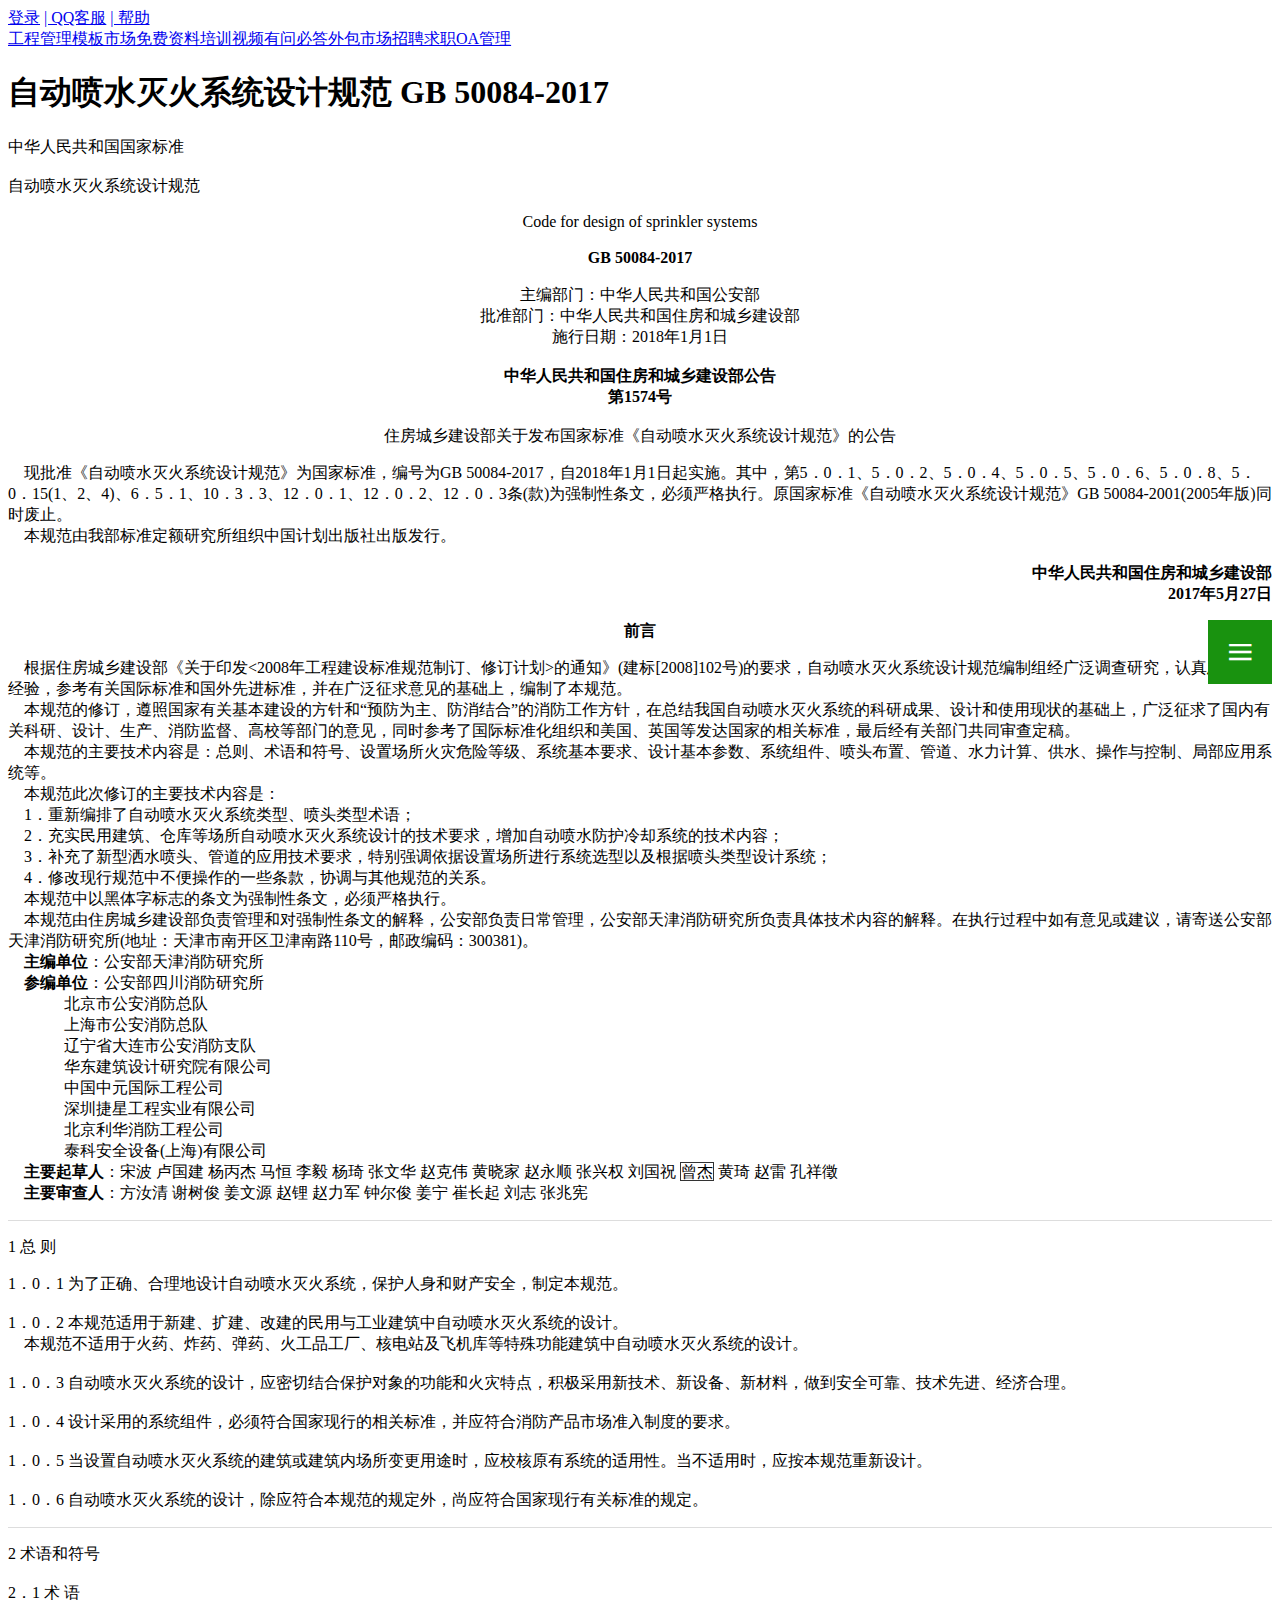
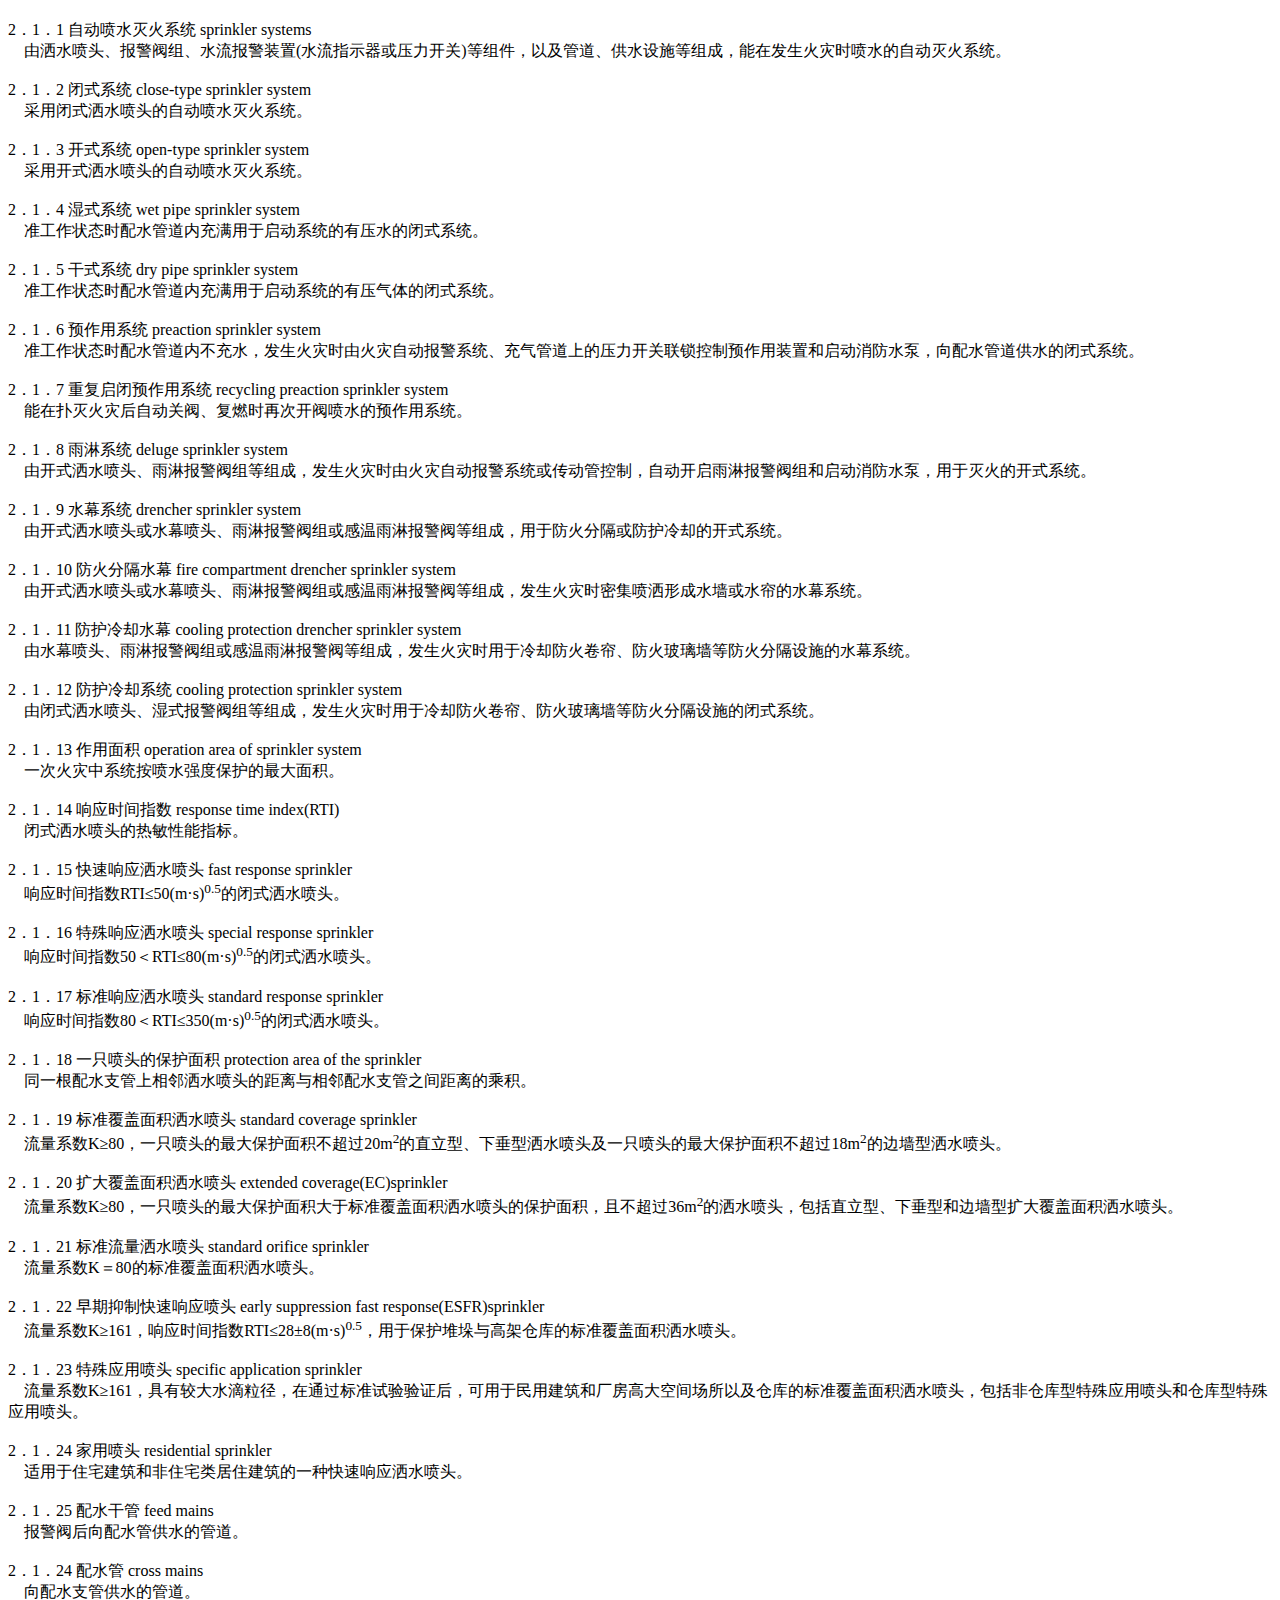
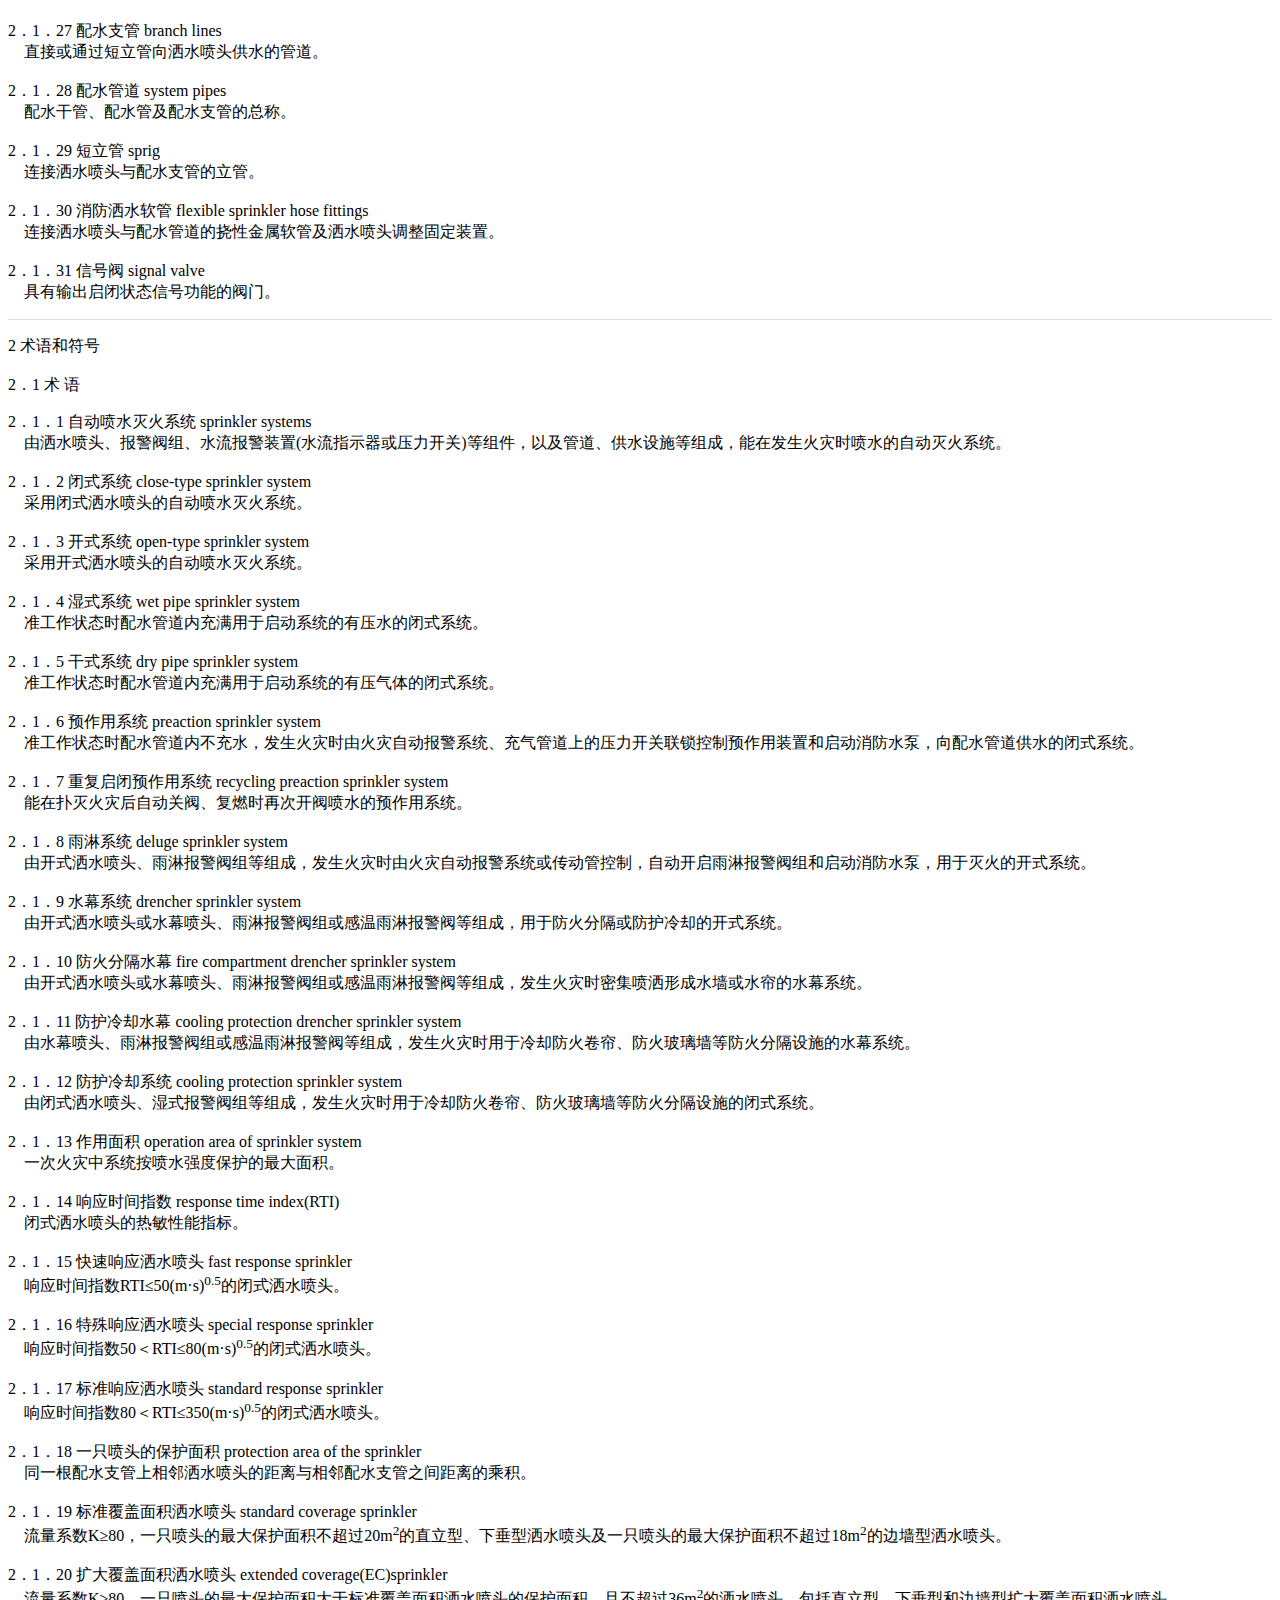
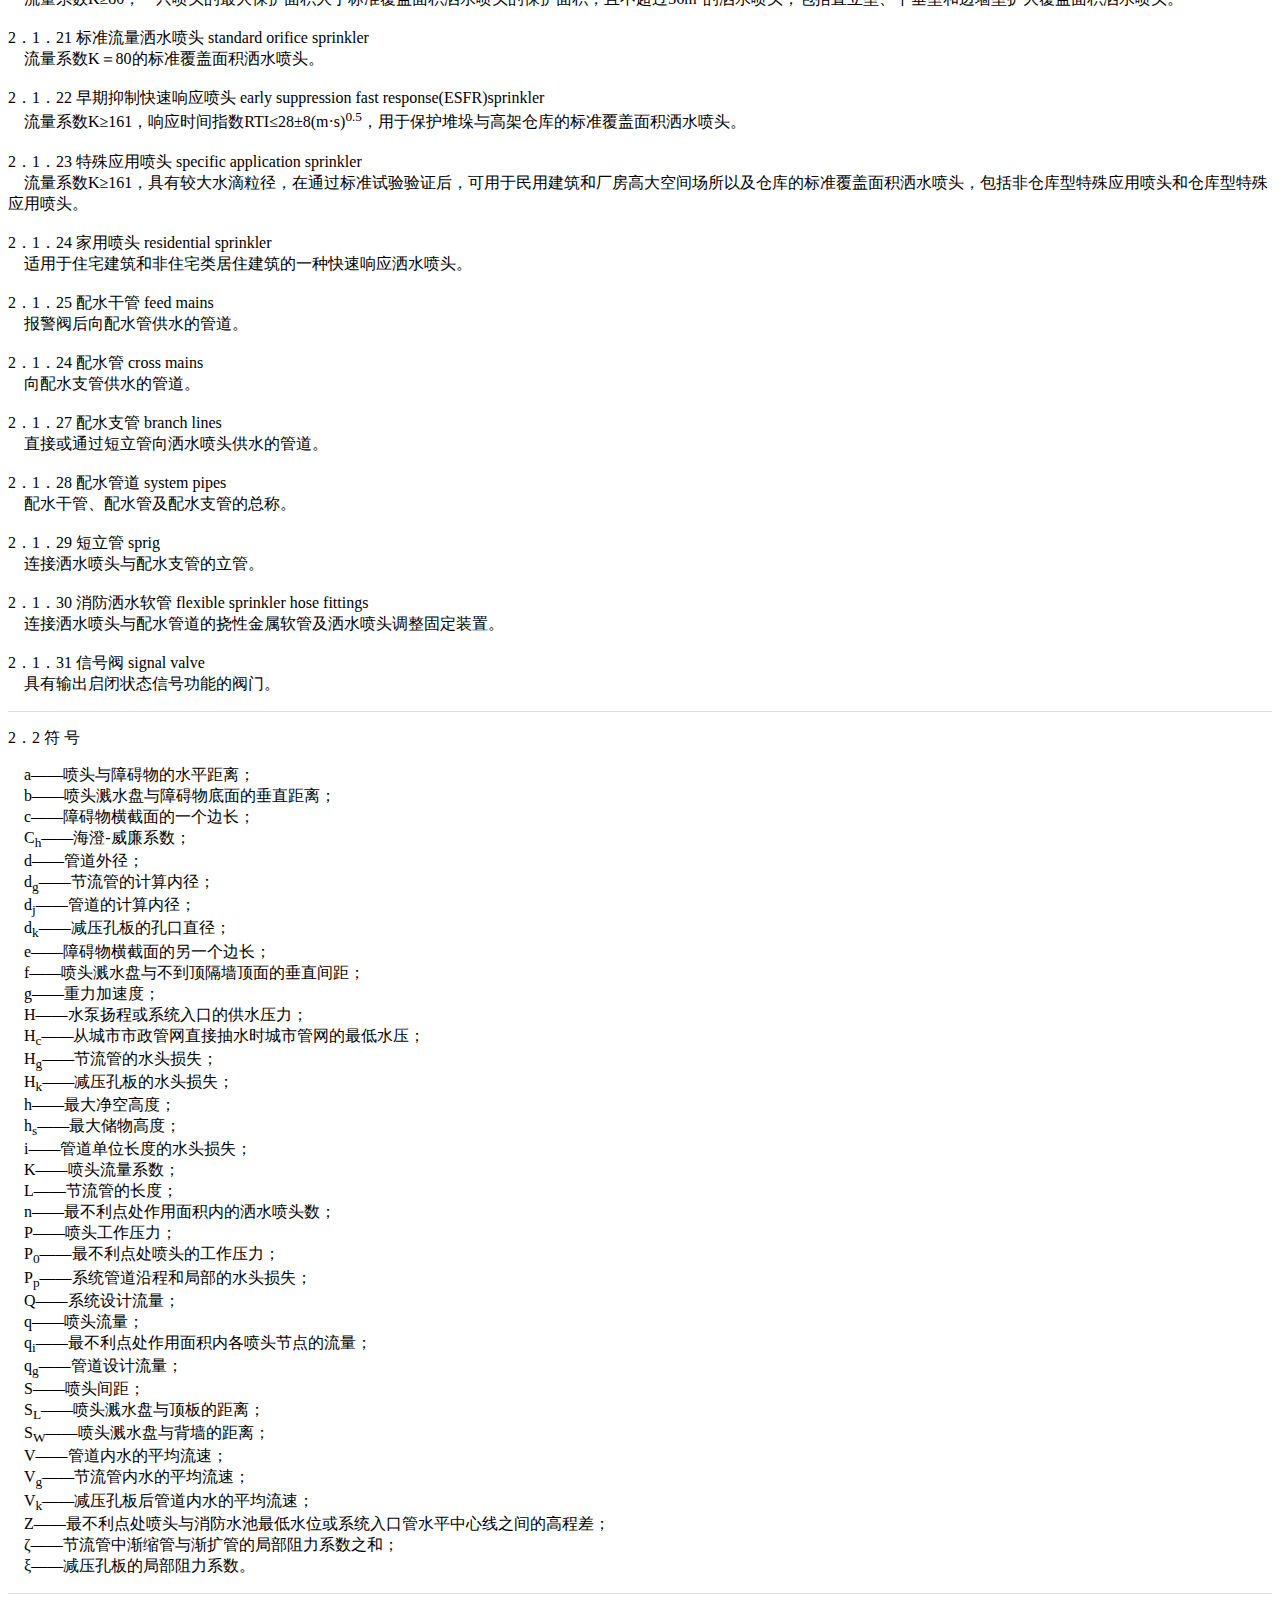
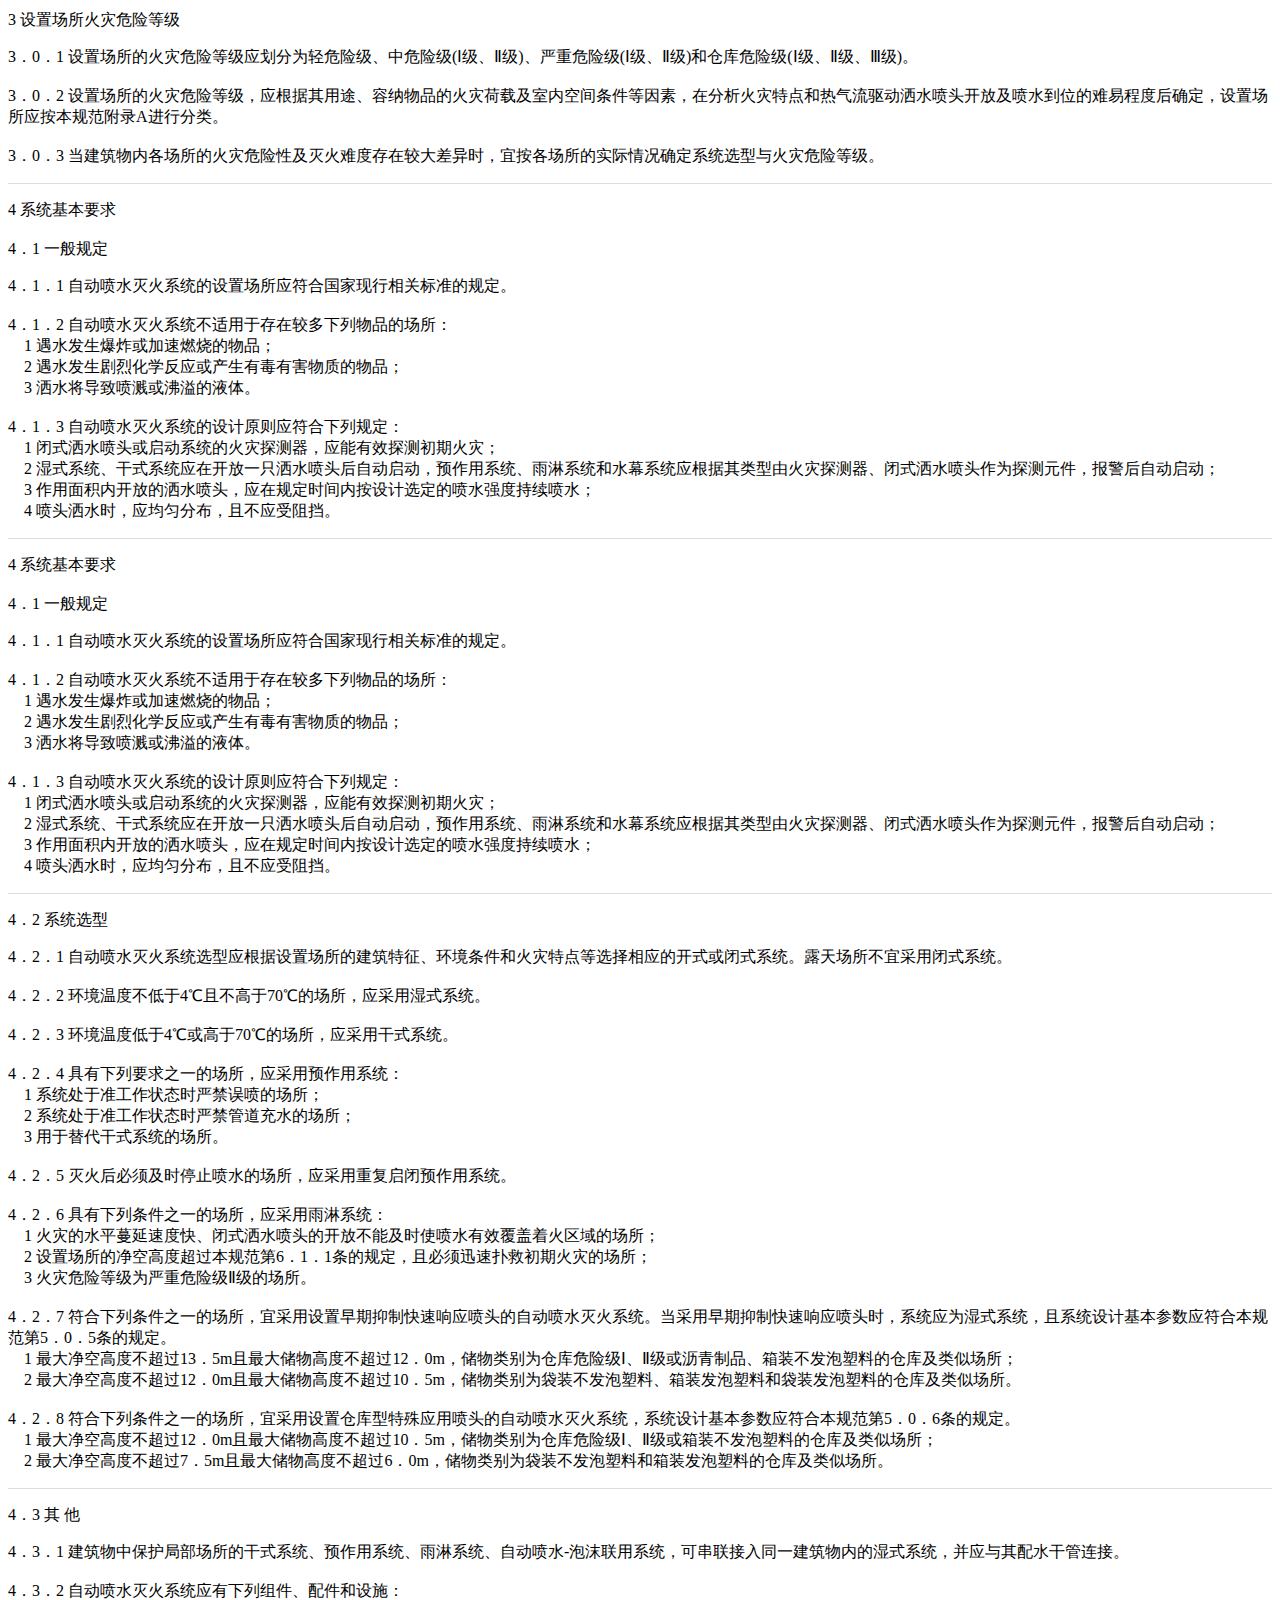
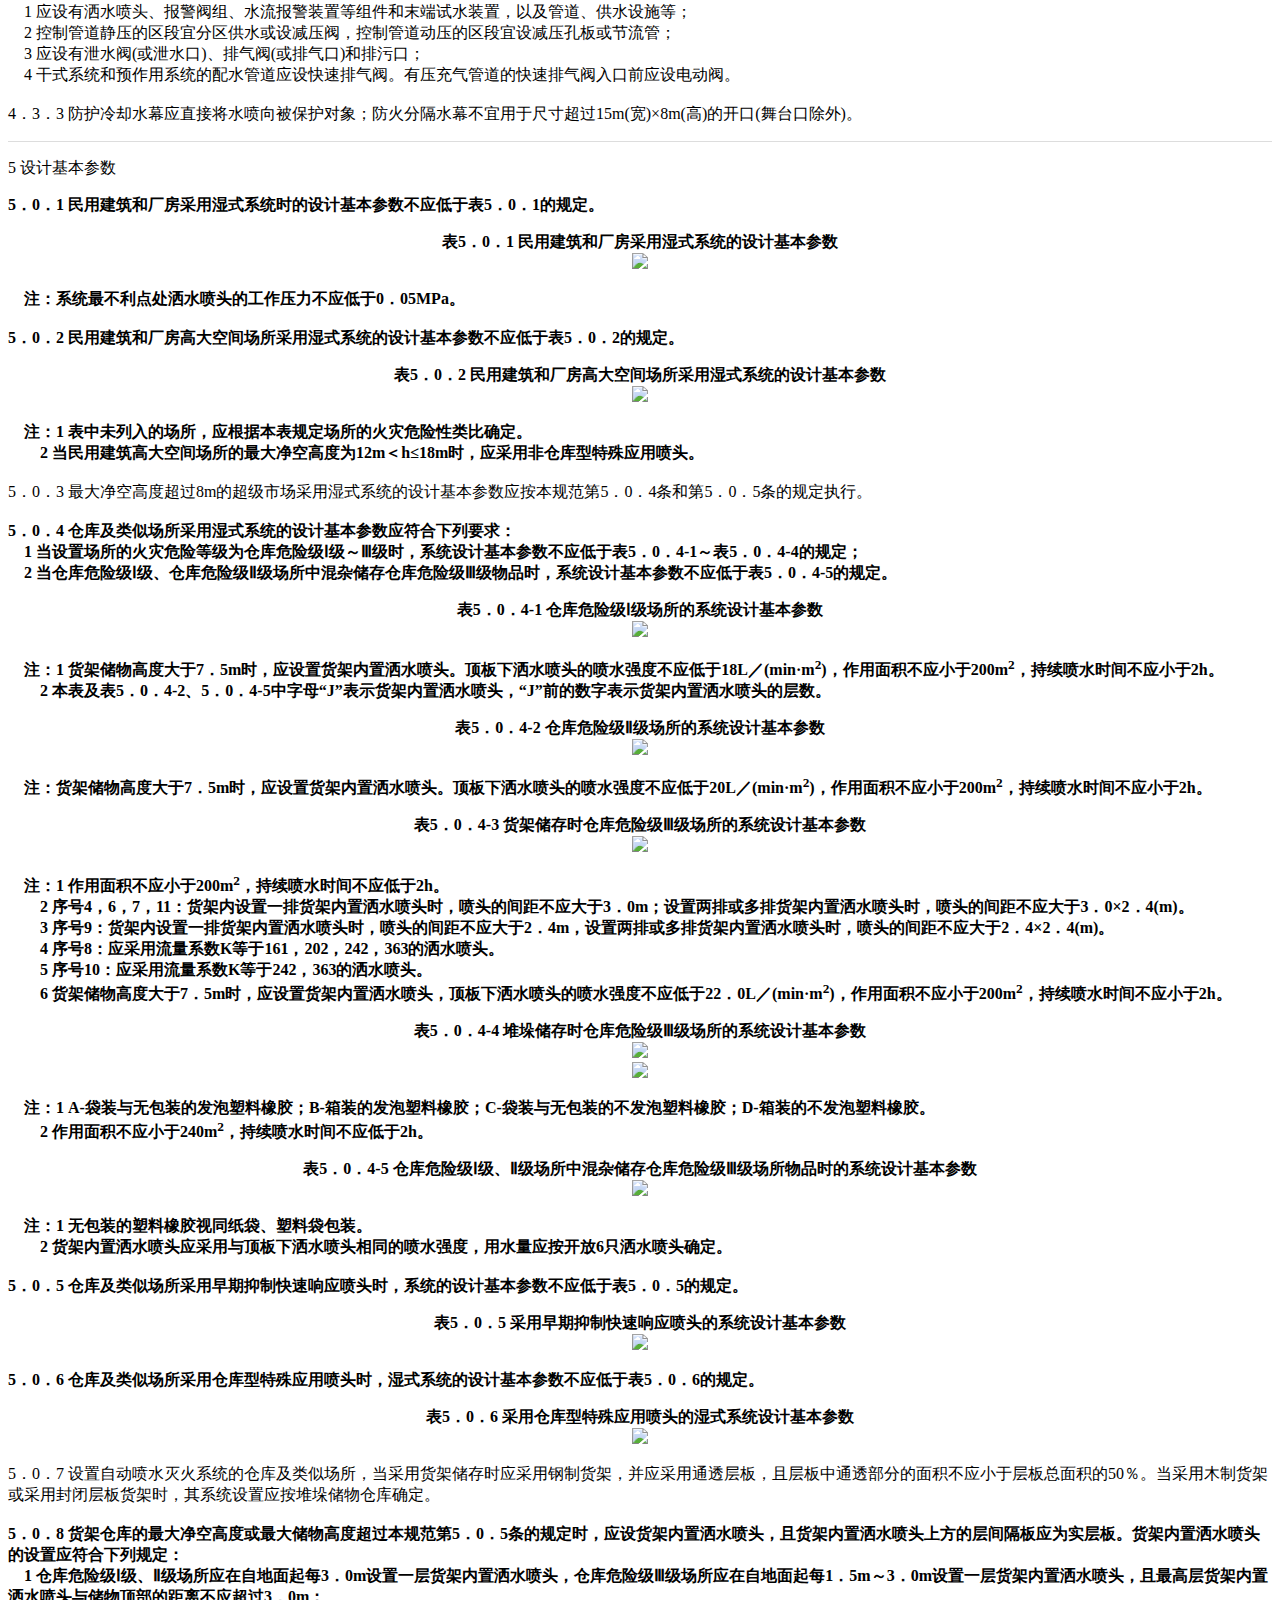
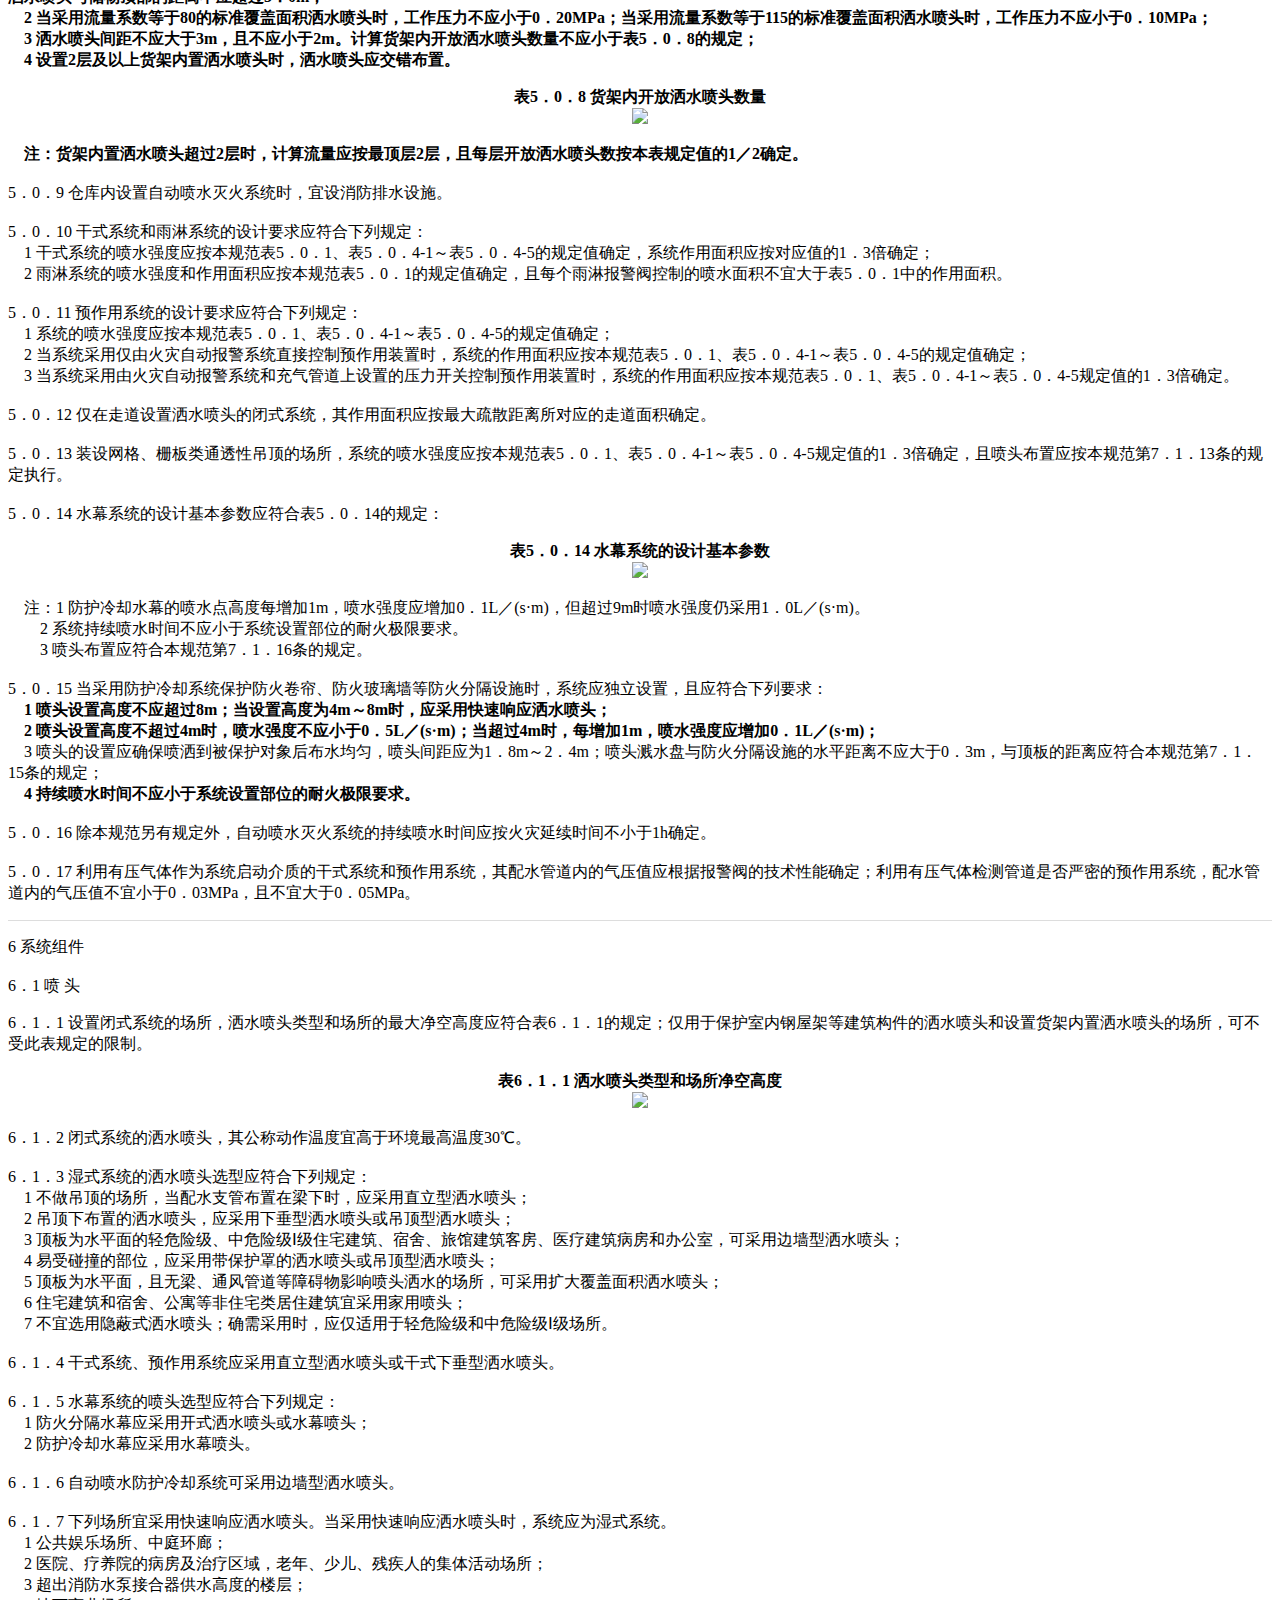
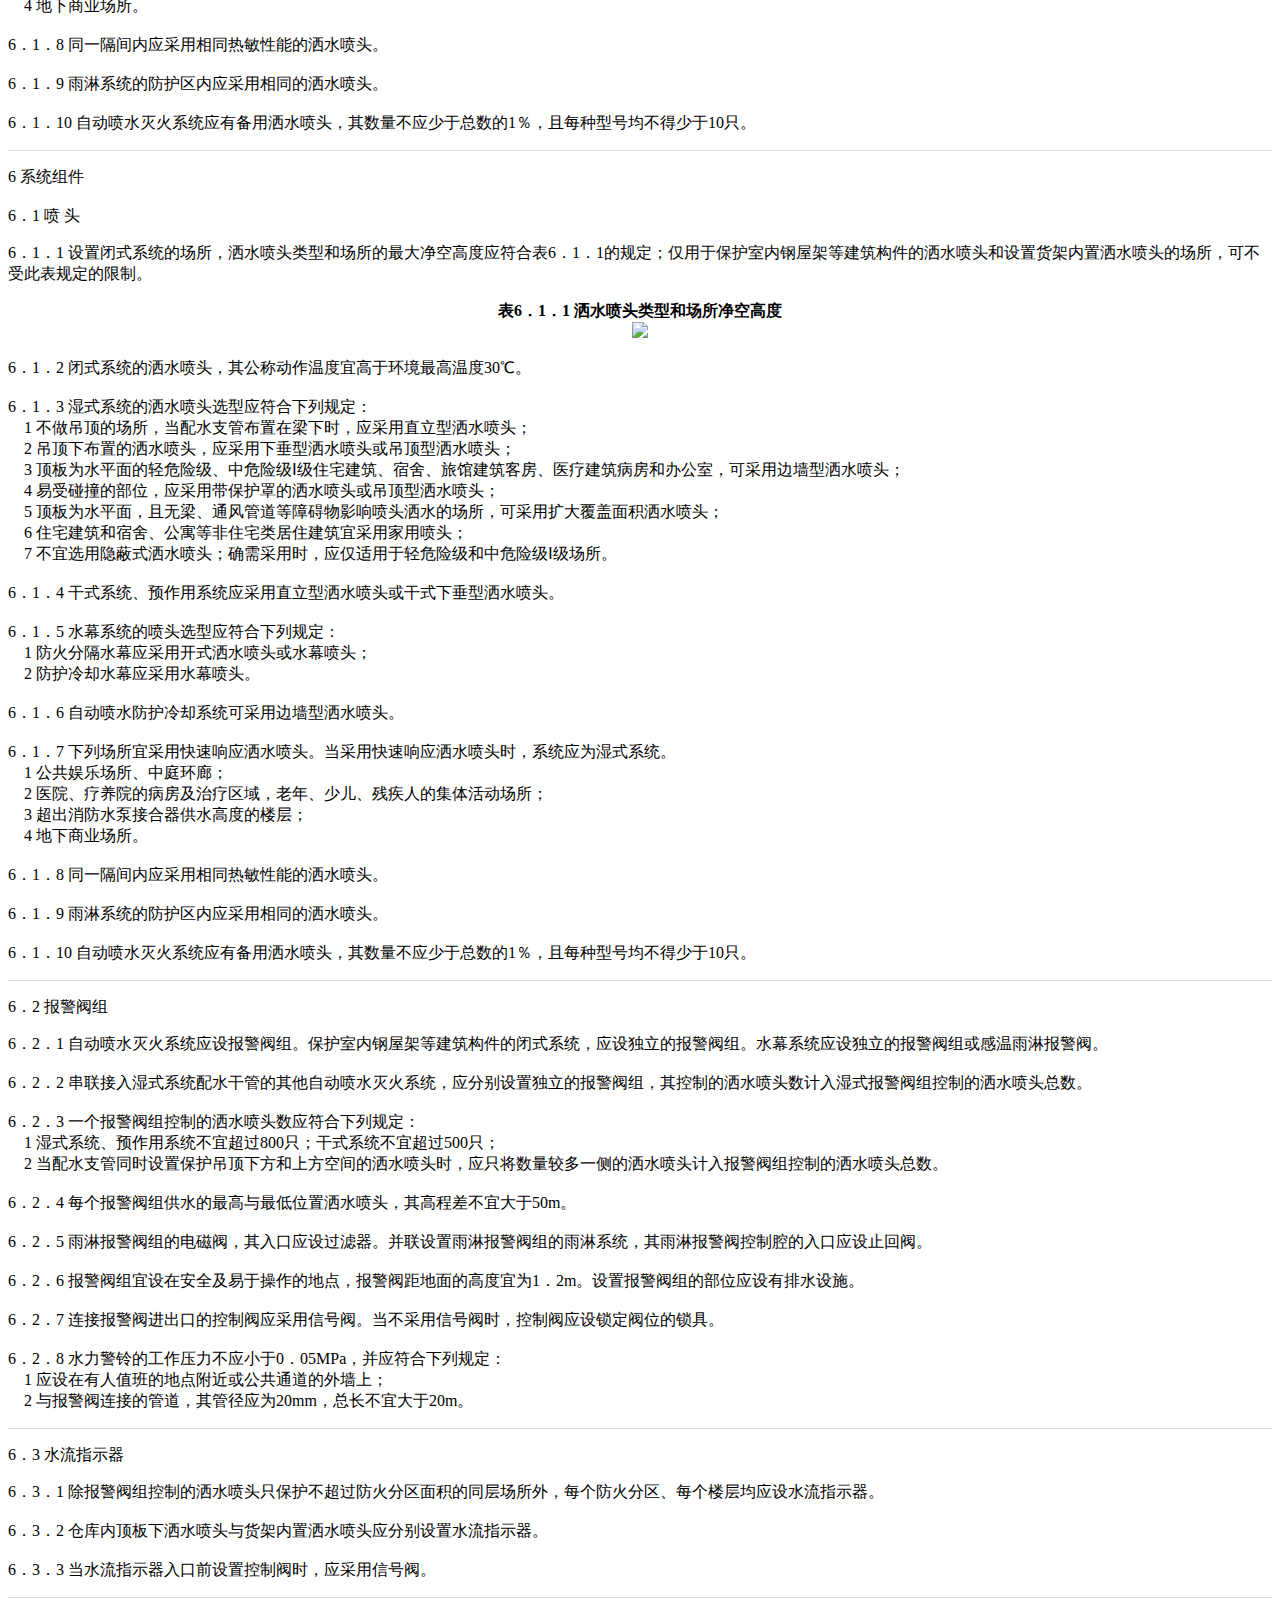
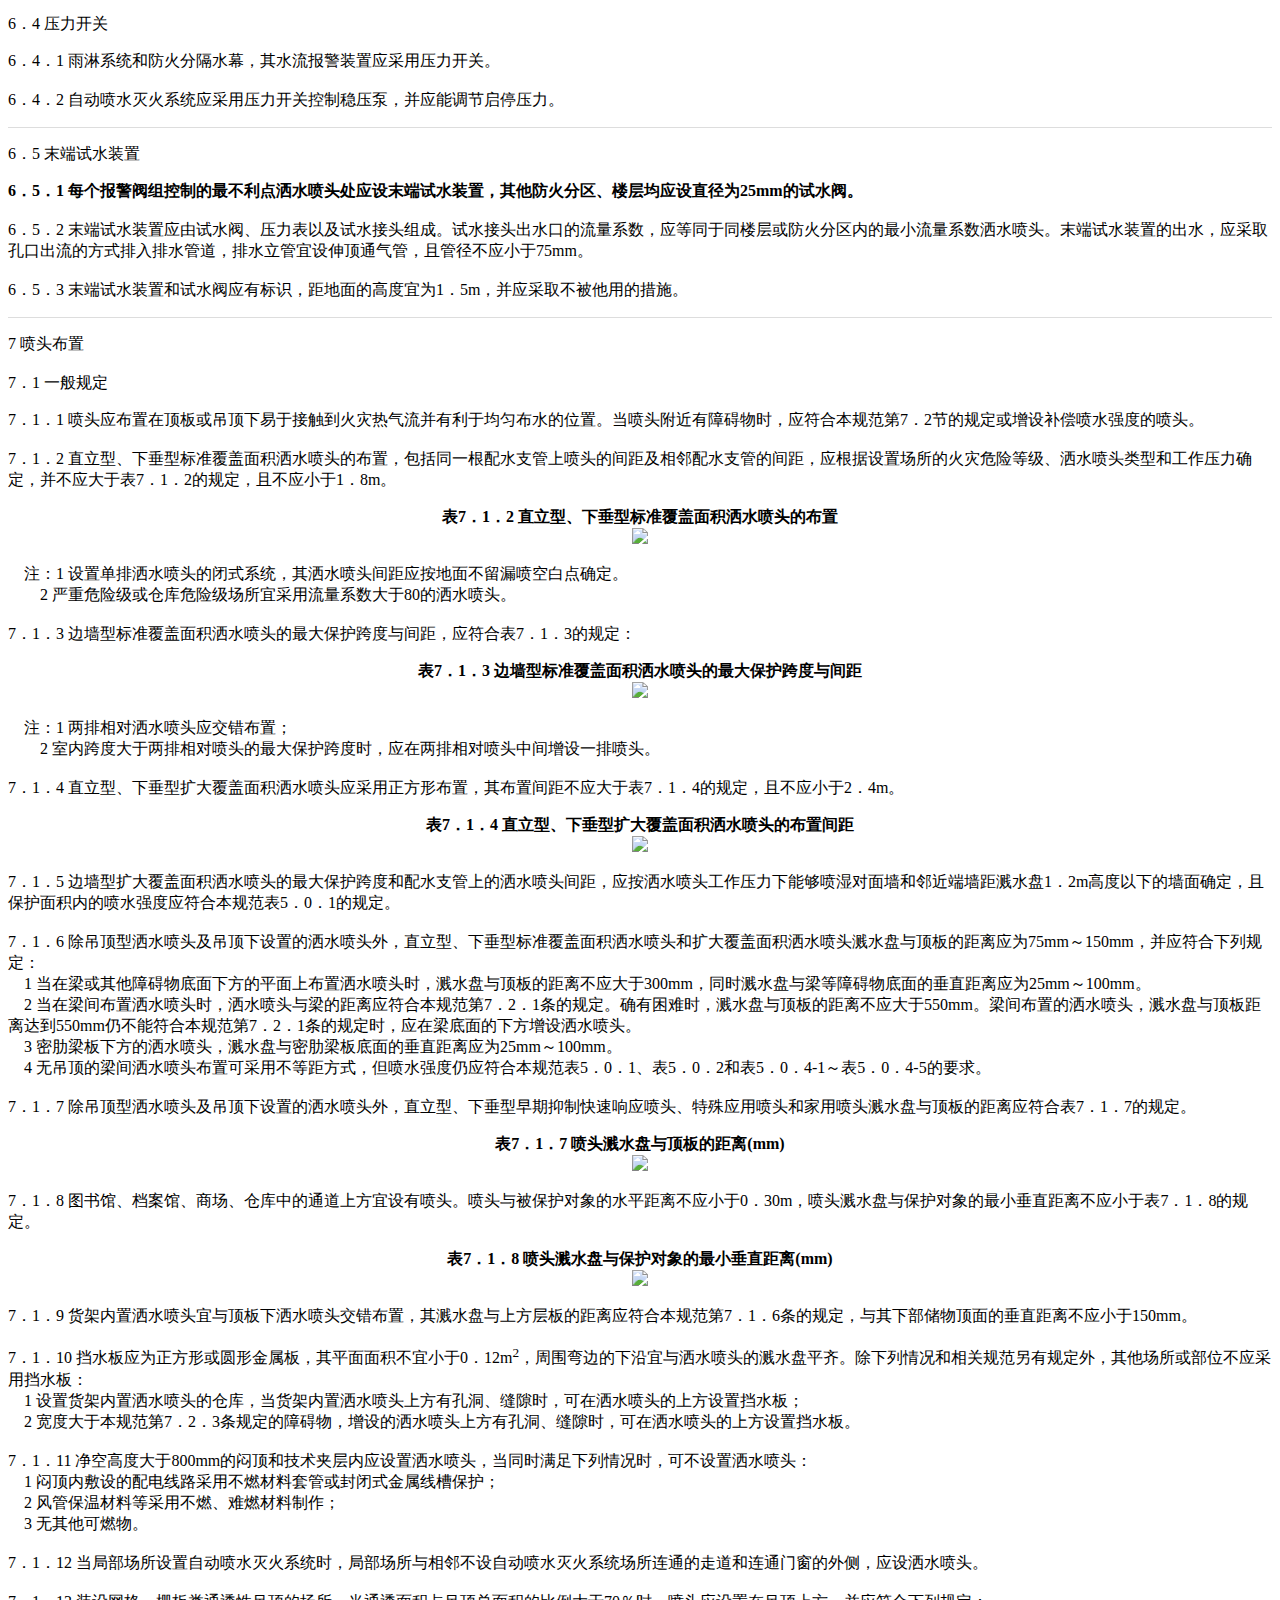
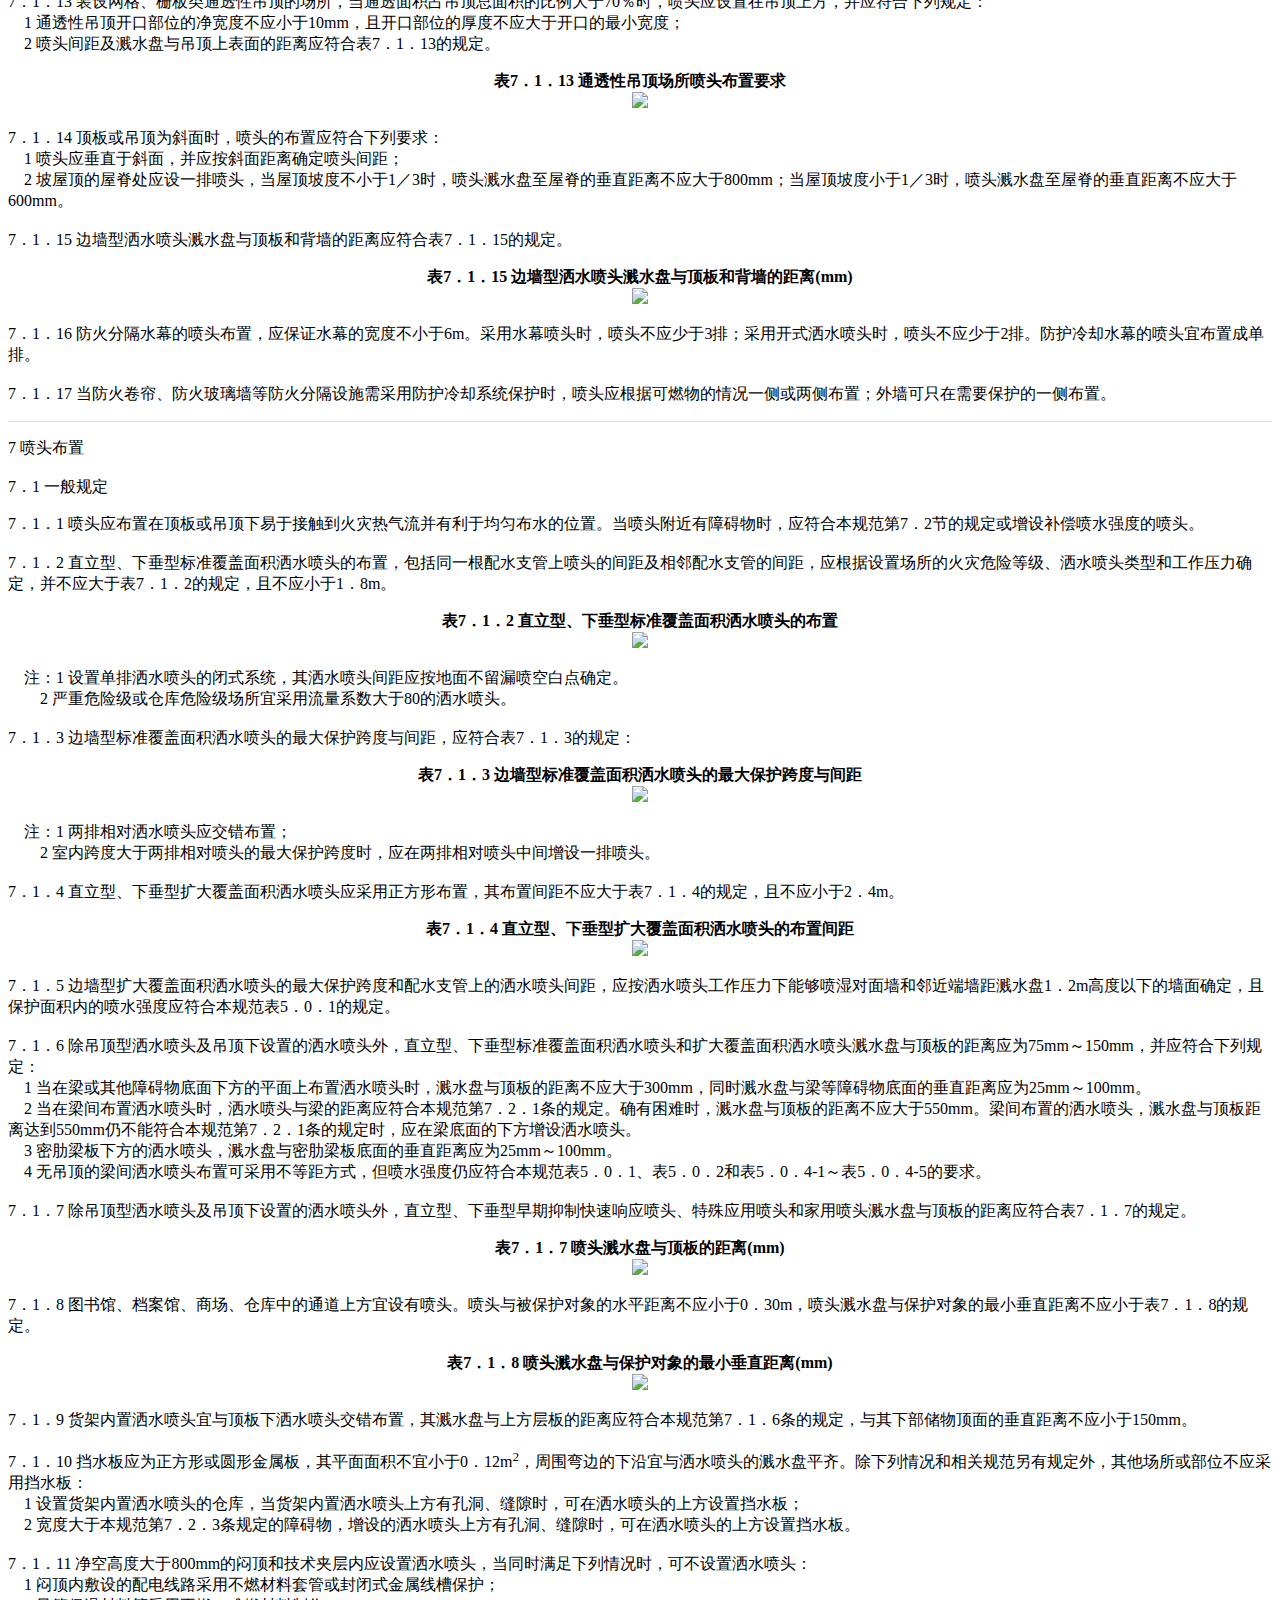
==== commit 69dc2226: "fix(): 修复book_view获取章、节、条文、附录" ====
--- a/web/src/main/resources/static/view/book_view.html
+++ b/web/src/main/resources/static/view/book_view.html
@@ -98,8 +98,7 @@
         }
     </style>
     <script src="../js/jquery-3.3.1.min.js"></script>
-<!--    <script src="../js/returnObjectInfo.js"></script>-->
-<!--    <script src="../js/buildChapterListAndNodeList.js"></script>-->
+    <script src="../js/returnObjectInfo.js"></script>
     <script src="../js/ajax.js"></script>
     <script src="../js/book_view.js"></script>
 </head>
@@ -3201,8 +3200,8 @@
         $('#book_page').on('click', '.mask_dir a', function () {
             book.dirHide();
         });
-    })
-    $(document.body).ShareUL();
+    });
+    // $(document.body).ShareUL();
     $(document.body).append('<div id="dvMenu" onclick="book.dirShow();">≡</div>');
 
     book = {
